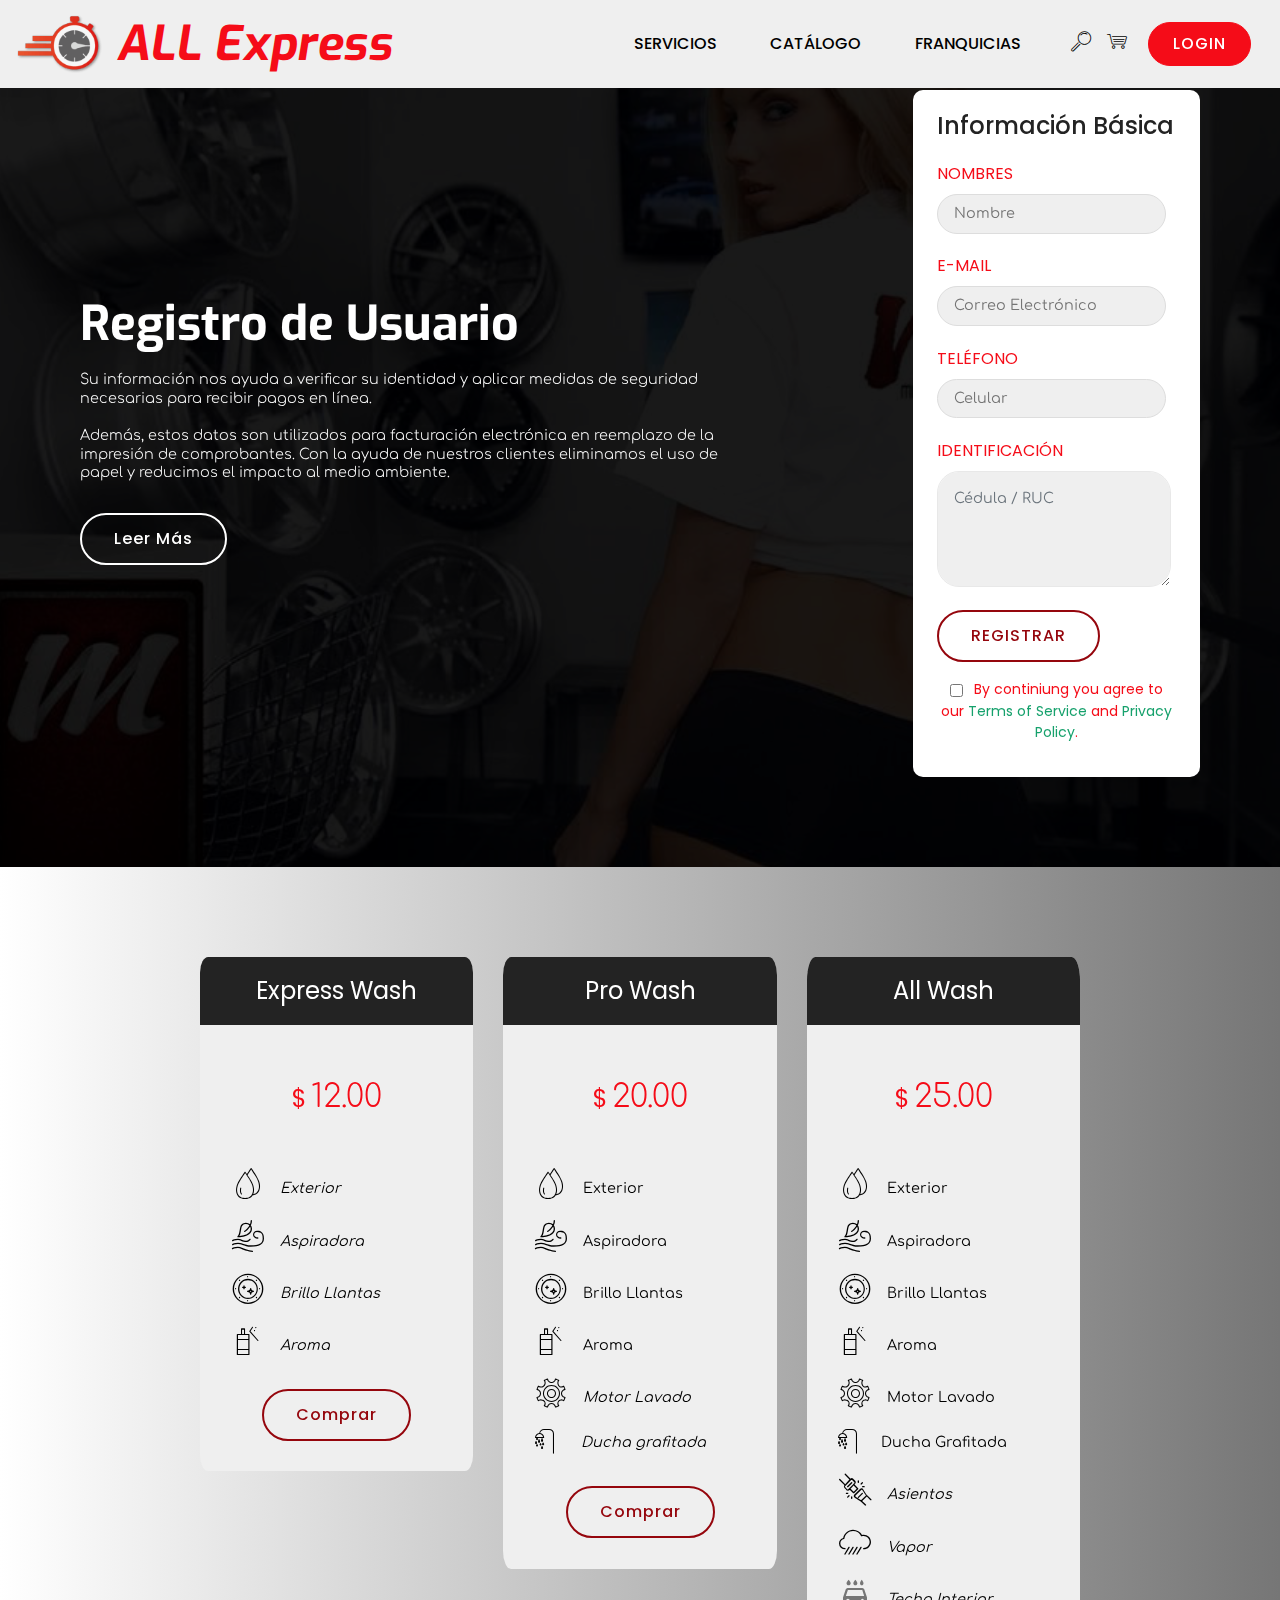
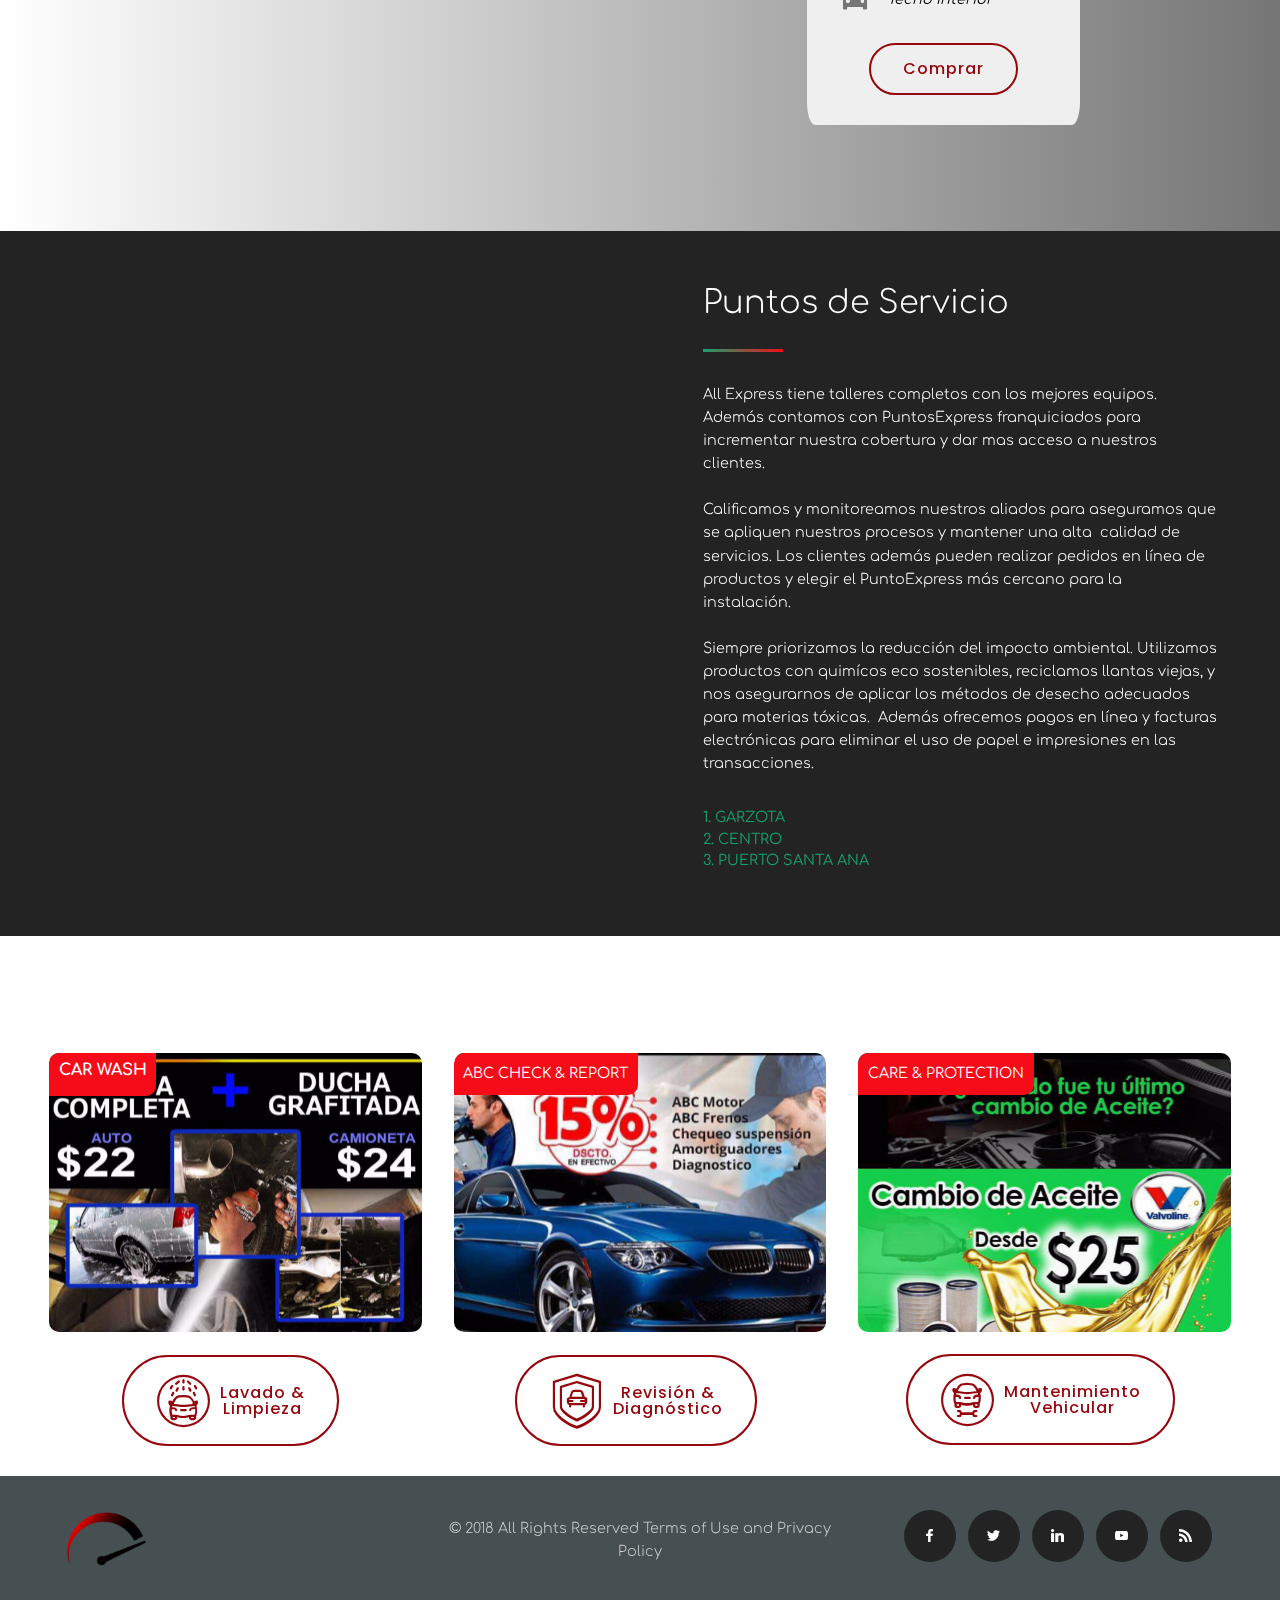
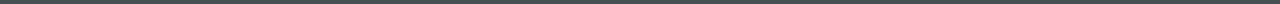
==== page1.html @ 926ae4d6 "create github pages" ====
<!DOCTYPE html>
<html >
<head>
  <!-- Site made with Mobirise Website Builder v4.7.7, https://mobirise.com -->
  <meta charset="UTF-8">
  <meta http-equiv="X-UA-Compatible" content="IE=edge">
  <meta name="generator" content="Mobirise v4.7.7, mobirise.com">
  <meta name="viewport" content="width=device-width, initial-scale=1, minimum-scale=1">
  <link rel="shortcut icon" href="assets/images/allex-throttle-174x124.png" type="image/x-icon">
  <meta name="description" content="">
  <title>SERVICIOS</title>
  <link rel="stylesheet" href="assets/web/assets/mobirise-icons/mobirise-icons.css">
  <link rel="stylesheet" href="assets/bootstrap-material-design-font/css/material.css">
  <link rel="stylesheet" href="assets/icon54/style.css">
  <link rel="stylesheet" href="assets/icon54-v3/style.css">
  <link rel="stylesheet" href="assets/icons-mind/style.css">
  <link rel="stylesheet" href="assets/bootstrap/css/bootstrap.min.css">
  <link rel="stylesheet" href="assets/bootstrap/css/bootstrap-grid.min.css">
  <link rel="stylesheet" href="assets/bootstrap/css/bootstrap-reboot.min.css">
  <link rel="stylesheet" href="assets/socicon/css/styles.css">
  <link rel="stylesheet" href="assets/gdpr-plugin/gdpr-styles.css">
  <link rel="stylesheet" href="assets/dropdown/css/style.css">
  <link rel="stylesheet" href="assets/theme/css/style.css">
  <link rel="stylesheet" href="assets/mobirise/css/mbr-additional.css" type="text/css">
  
  
  
</head>
<body>
  <section class="menu cid-qWQQAie24T" once="menu" id="menu3-n" data-sortbtn="btn-primary">

    
    

    <nav class="navbar navbar-dropdown navbar-fixed-top navbar-expand-lg">
        <div class="navbar-brand">
            <span class="navbar-logo">
                <a href="https://mobirise.com">
                    <img src="assets/images/autoexpress-logo-122x85.png" alt="Mobirise" title="" style="height: 3.8rem;">
                </a>
            </span>
            <span class="navbar-caption-wrap"><a class="navbar-caption text-secondary display-1" href="index.html"><em>
                    ALL Express&nbsp;</em></a></span>
        </div>
        <button class="navbar-toggler" type="button" data-toggle="collapse" data-target="#navbarSupportedContent" aria-controls="navbarNavAltMarkup" aria-expanded="false" aria-label="Toggle navigation">
            <div class="hamburger">
                <span></span>
                <span></span>
                <span></span>
                <span></span>
            </div>
        </button>
      <div class="collapse navbar-collapse" id="navbarSupportedContent">
            <ul class="navbar-nav nav-dropdown" data-app-modern-menu="true"><li class="nav-item">
                    <a class="nav-link link text-black display-4" href="page1.html">
                        SERVICIOS</a>
                </li>
                <li class="nav-item">
                    <a class="nav-link link text-black display-4" href="page2.html">CATÁLOGO</a>
                </li>
                <li class="nav-item">
                    <a class="nav-link link text-black display-4" href="page3.html">
                        FRANQUICIAS</a>
                </li></ul>
            <div class="icons-menu">
              <a href="https://mobirise.com" target="_blank">
                <span class="p-2 mbr-iconfont mbri-search" style="color: rgb(0, 0, 0);"></span>
              </a>
              <a href="https://mobirise.com" target="_blank">
                <span class="p-2 mbr-iconfont mbri-shopping-cart" style="color: rgb(0, 0, 0);"></span>
              </a>
              
              
              
              
            </div>
            <div class="navbar-buttons mbr-section-btn"><a class="btn btn-sm btn-secondary display-4" href="https://mobirise.com">
                  LOGIN</a></div>
      </div>
    </nav>
</section>

<section class="cid-qWQQGqZqVu mbr-parallax-background" id="header2-o" data-sortbtn="btn-primary">

    

    <div class="mbr-overlay" style="opacity: 0.9; background-color: rgb(0, 0, 0);">
    </div>
    <div class="container-fluid">
        <div class="row justify-content-space-between">
            <div class="col-md-7 text-element">
                <h2 class="mbr-section-title mbr-fonts-style mbr-white mbr-bold display-1">
                    Registro de Usuario</h2>
                
                <h3 class="mbr-section-subtitle mbr-light mbr-fonts-style pb-3 mbr-white pt-3 display-7">
                    Su información nos ayuda a verificar su identidad y aplicar medidas de seguridad necesarias para recibir pagos en línea.&nbsp;<br><br>Además, estos datos son utilizados para facturación electrónica en reemplazo de la impresión de comprobantes. Con la ayuda de nuestros clientes eliminamos el uso de papel y reducimos el impacto al medio ambiente. &nbsp;</h3>
                <div class="mbr-section-btn"><a class="btn btn-md btn-white-outline display-4" href="https://mobirise.com">Leer Más</a></div>
            </div>
            <div class="form-1 col-md-4 col-xl-3" data-form-type="formoid">
                <div data-form-alert="" hidden="">Gracias por registrarse</div>
                <h3 class="form-title pb-3 mbr-fonts-style display-5">
                    Información Básica</h3>
                <form class="mbr-form" action="https://mobirise.com/" method="post" data-form-title="My Mobirise Form"><input type="hidden" name="email" data-form-email="true" value="XGOlH+yLz6tHmXETwtRY/dV8tnGFpm2YBiaK+Ky0Q4CsbiID89/o3KrinoMnkf6kMGvE8FLY0kyoiEGVzOlEYLDINVqUYnvWEWrQSg+DfoZ5+iy5po/93j+Z9OtR5O6n" data-form-field="E-mail">
                    <div class="input-wrap" data-for="name">
                        <label class="form-label-outside" for="form-1-name">
                            NOMBRES
                        </label>
                        <input type="text" class="field display-7" name="name" data-form-field="Name" required="" placeholder="Nombre" id="name-header2-o">
                    </div>
                    <div class="input-wrap" data-for="email">
                        <label class="form-label-outside" for="form-1-email">
                            E-MAIL
                        </label>
                        <input type="text" class="field display-7" name="email" data-form-field="E-mail" required="" placeholder="Correo Electrónico" id="email-header2-o">
                    </div>
                    <div class="input-wrap" data-for="phone">
                        <label class="form-label-outside" for="form-1-phone">
                            TELÉFONO
                        </label>
                        <input type="text" class="field display-7" name="phone" data-form-field="Phone" placeholder="Celular" id="phone-header2-o">
                    </div>
                    <div class="form-group" data-for="message">
                        <label class="form-label-outside" for="form-1-message">
                            IDENTIFICACIÓN
                        </label>
                        <textarea type="text" class="form-control display-7" name="message" rows="4" data-form-field="Message" placeholder="Cédula / RUC" id="message-header2-o"></textarea>
                    </div>
                    <div class="btn-row">
                        <span class="input-group-btn"><button href="https://mobirise.com/" type="submit" class="btn btn-form btn-secondary-outline display-4">REGISTRAR</button></span>
                    </div>
                <span class="gdpr-block "><label><input type="checkbox" name="gdpr" id="gdpr-header2-o" required="">By continiung you agree to our <a href="terms.html">Terms of Service</a> and <a href="policy.html">Privacy Policy</a>.</label></span></form>
            </div>
        </div>
    </div>
              
</section>

<section class="cid-qWQYG8OVjJ" id="pricing-tables3-p" data-sortbtn="btn-primary">

    

    
    <div class="container-fluid">
        <div class="row text-center justify-content-center">
            <div class="col-xl-3 col-lg-6 col-md-6 col-10">
                <div class="table-wrap">
                    <span class="table-heading mbr-fonts-style display-5">Express Wash</span>
                    <div class="table-purchase">
                        <span class="pricing-value mbr-fonts-style display-5">
                              $
                        </span>
                        <h1 class="table-pricing mbr-fonts-style display-2">12.00
                        </h1>
                    </div>
                    <ul class="list-group mbr-black mbr-fonts-style display-7">
                        <li>
                            <span class="imind-drop mbr-iconfont"></span><em>Exterior<br></em></li><li><span class="icon54-v1-wind mbr-iconfont"></span><em>Aspiradora<br></em></li><li><span class="icon54-v3-spaceship-window mbr-iconfont"></span><em>Brillo Llantas<br></em></li><li><span class="imind-spray mbr-iconfont"></span><em>Aroma &nbsp; &nbsp; &nbsp;&nbsp;</em></li>
                    </ul>
                    <div class="mbr-section-btn text-center pb-4"><a href="https://mobirise.com" class="btn btn-bgr btn-secondary-outline display-4">Comprar</a></div>
                </div>
            </div>
            <div class="col-xl-3 col-lg-6 col-md-6 col-10">
                <div class="table-wrap">
                    <span class="table-heading mbr-fonts-style display-5">
                          Pro Wash</span>
                    <div class="table-purchase">
                        <span class="pricing-value mbr-fonts-style display-5">
                              $
                        </span>
                        <h1 class="table-pricing mbr-fonts-style display-2">
                            20.00
                        </h1>
                    </div>
                    <ul class="list-group mbr-black mbr-fonts-style display-7">
                        <li>
                            <span class="imind-drop mbr-iconfont"></span>Exterior<br></li><li><span class="icon54-v1-wind mbr-iconfont"></span>Aspiradora<br></li><li><span class="icon54-v3-spaceship-window mbr-iconfont"></span>Brillo Llantas<br></li><li><span class="imind-spray mbr-iconfont"></span>Aroma &nbsp; &nbsp; &nbsp;&nbsp;</li>
                        <li>
                            <span class="imind-gear-2 mbr-iconfont"></span><em>
                            Motor Lavado</em></li>
                        <li>
                            <span class="icon54-v3-showerheads-01 mbr-iconfont" style="font-size: 25px;"></span><em>&nbsp; &nbsp;Ducha grafitada</em></li>
                    </ul>
                    <div class="mbr-section-btn text-center pb-4"><a href="https://mobirise.com" class="btn btn-bgr btn-secondary-outline display-4">Comprar</a></div>
                </div>
            </div>

            <div class="col-xl-3 col-lg-6 col-md-6 col-10">
                <div class="table-wrap">
                    <span class="table-heading mbr-fonts-style display-5">
                          All Wash</span>
                    <div class="table-purchase">
                        <span class="pricing-value mbr-fonts-style display-5">
                              $
                        </span>
                        <h1 class="table-pricing mbr-fonts-style display-2">
                            25.00
                        </h1>
                    </div>
                    <ul class="list-group mbr-black mbr-fonts-style display-7">
                        <li>
                            <span class="imind-drop mbr-iconfont"></span>Exterior<br></li><li><span class="icon54-v1-wind mbr-iconfont"></span>Aspiradora<br></li><li><span class="icon54-v3-spaceship-window mbr-iconfont"></span>Brillo Llantas<br></li><li><span class="imind-spray mbr-iconfont"></span>Aroma &nbsp; &nbsp; &nbsp;&nbsp;</li>
                        <li>
                            <span class="imind-gear-2 mbr-iconfont"></span>
                            Motor Lavado</li>
                        <li>
                            <span class="icon54-v3-showerheads-01 mbr-iconfont" style="font-size: 25px;"></span>&nbsp; Ducha Grafitada</li>
                        <li>
                            <span class="icon54-v1-seatbelt mbr-iconfont"></span><em>
                            Asientos</em></li>
                        <li>
                            <span class="icon54-v1-rain-storm mbr-iconfont"></span><em>
                            Vapor</em></li>
                        <li>
                            <span class="mdi-maps-local-car-wash mbr-iconfont" style="color: rgb(118, 118, 118);"></span><em>
                            Techo Interior</em></li>
                    </ul>
                    <div class="mbr-section-btn text-center pb-4"><a href="https://mobirise.com" class="btn btn-bgr btn-secondary-outline display-4">Comprar</a></div>
                </div>
            </div>

            
        </div>
    </div>
</section>

<section class="info3 cid-qWRCfg6445" id="info3-18" data-sortbtn="btn-primary">

    

    
    <div class="container-fluid">
        <div class="row main">
            <div class="col-md-6 map">
              <div class="google-map"><iframe frameborder="0" style="border:0" src="https://www.google.com/maps/embed/v1/place?key=AIzaSyA0Dx_boXQiwvdz8sJHoYeZNVTdoWONYkU&amp;q=place_id:ChIJ4VZlRg5tLZARcoU768izrd8" allowfullscreen=""></iframe></div>
            </div>
            <div class="col-md-6 text-element">
                <div class="text-content">
                    <h2 class="mbr-title pt-2 mbr-fonts-style display-2">
                        Puntos de Servicio</h2>
                    <div class="underline align-left">
                         <div class="line"></div>
                    </div>
                    <div class="mbr-section-text">
                        <p class="mbr-text pt-3 mbr-light mbr-fonts-style display-7">
                            All Express tiene talleres completos con los mejores equipos. Además contamos con PuntosExpress franquiciados para incrementar nuestra cobertura y dar mas acceso a nuestros clientes.&nbsp;<br><br>Calificamos y monitoreamos nuestros aliados para aseguramos que se apliquen nuestros procesos y mantener una alta &nbsp;calidad de servicios. Los clientes además pueden realizar pedidos en línea de productos y elegir el PuntoExpress más cercano para la instalación.&nbsp;<br><br>Siempre priorizamos la reducción del impocto ambiental. Utilizamos productos con quimícos eco sostenibles, reciclamos llantas viejas, y nos asegurarnos de aplicar los métodos de desecho adecuados para materias tóxicas. &nbsp;Además ofrecemos pagos en línea y facturas electrónicas para eliminar el uso de papel e impresiones en las transacciones.&nbsp;<br></p>
                    </div>
                    <div class="mbr-list  mbr-fonts-style display-7">
                        <ul class="mbr-list mbr-fonts-style">
                          <li><a href="page1.html#header2-o">1. GARZOTA</a><br><a href="page1.html#header2-o">2. CENTRO</a><br><a href="page1.html#header2-o">3. PUERTO SANTA ANA</a></li>
                        </ul>
                    </div>
                     
                </div>
            </div>
        </div>
    </div>
</section>

<section class="features12 cid-qWQQzHXKDK" id="features12-i" data-sortbtn="btn-primary">

    

    
    <div class="container-fluid">
        
        
        
        <div class="row justify-content-center align-items-start pt-5">
            <div class="card px-3 py-4 col-12 col-md-6 col-lg-4">
                <div class="card-wrapper flip-card">
                    <div class="card-img">
                        <img src="assets/images/lavado-3-682x651.jpg" alt="Mobirise" title="">
                        <div class="img-text mbr-text mbr-fonts-style align-center mbr-white display-7"><h6><strong>CAR WASH</strong></h6></div>
                    </div>
                    <div class="card-box">
                        
                        <div class="mbr-section-btn align-center"><a href="https://mobirise.com" class="btn btn-secondary-outline display-4"><span class="icon54-v1-car-wash mbr-iconfont mbr-iconfont-btn" style="font-size: 55px;"></span>Lavado &amp; <br>Limpieza</a></div>
                    </div>
                </div>
            </div>
            <div class="card px-3 py-4 col-12 col-md-6 col-lg-4">
                <div class="card-wrapper flip-card">
                    <div class="card-img">
                        <img src="assets/images/mantenimiento-3-682x493.jpg" alt="Mobirise" title="">
                        <div class="img-text mbr-text mbr-fonts-style align-center mbr-white display-7">ABC CHECK &amp; REPORT</div>
                    </div>
                    <div class="card-box">
                        
                        <div class="mbr-section-btn align-center"><a href="https://mobirise.com" class="btn btn-secondary-outline display-4"><span class="icon54-v1-car-secure mbr-iconfont mbr-iconfont-btn" style="font-size: 55px;"></span>Revisión &amp; <br>Diagnóstico</a></div>
                    </div>
                </div>
            </div>

            <div class="card px-3 py-4 col-12 col-md-6 col-lg-4">
                <div class="card-wrapper flip-card">
                    <div class="card-img">
                        <img src="assets/images/aceite-3-682x650.jpg" alt="Mobirise" title="">
                        <div class="img-text mbr-text mbr-fonts-style align-center mbr-white display-7">CARE &amp; PROTECTION</div>
                    </div>
                    <div class="card-box">
                        
                        <div class="mbr-section-btn align-center"><a href="https://mobirise.com" class="btn btn-secondary-outline display-4"><span class="icon54-v1-car-service mbr-iconfont mbr-iconfont-btn" style="font-size: 55px;"></span>Mantenimiento <br>Vehicular</a></div>
                    </div>
                </div>
            </div>

            

            

            
        </div>
    </div>
</section>

<section class="cid-qWRCpbuX4e" id="footer2-19" data-sortbtn="btn-primary">

    

    

    <div class="container-fluid">
        <div class="row align-center justify-content-center align-items-center">
            <div class="logo-section col-sm-12 col-lg-4">
                <a href="#"><img src="assets/images/allex-throttle-122x87.png" height="128" alt="Mobirise" title="" style="height: 3.8rem;">
                </a>
            </div>
            <div class="col-sm-12 col-lg-4 mbr-text mbr-fonts-style mbr-light display-7">
                © 2018 All Rights Reserved Terms of Use and Privacy Policy
            </div>
            <div class="social-media col-sm-12 col-lg-4">
                <ul>
                    <li>
                      <a class="icon-transition" href="#">
                        <span class="mbr-iconfont socicon-facebook socicon"></span>
                      </a>
                    </li>
                    <li>
                      <a class="icon-transition" href="#">
                        <span class="mbr-iconfont socicon-twitter socicon"></span>
                      </a>
                    </li>
                    <li>
                      <a class="icon-transition" href="#">
                        <span class="mbr-iconfont socicon-linkedin socicon"></span>
                      </a>
                    </li>
                    <li>
                      <a class="icon-transition" href="#">
                        <span class="mbr-iconfont socicon-youtube socicon"></span>
                      </a>
                    </li>
                    <li>
                      <a class="icon-transition" href="#">
                        <span class="mbr-iconfont socicon-rss socicon" style=""></span>
                      </a>
                    </li>
                </ul>
            </div>
        </div>
    </div>
</section>


  <script src="assets/web/assets/jquery/jquery.min.js"></script>
  <script src="assets/popper/popper.min.js"></script>
  <script src="assets/bootstrap/js/bootstrap.min.js"></script>
  <script src="assets/touchswipe/jquery.touch-swipe.min.js"></script>
  <script src="assets/smoothscroll/smooth-scroll.js"></script>
  <script src="assets/parallax/jarallax.min.js"></script>
  <script src="assets/dropdown/js/script.min.js"></script>
  <script src="assets/theme/js/script.js"></script>
  <script src="assets/formoid/formoid.min.js"></script>
  
  
</body>
</html>
---- assets/web/assets/mobirise-icons/mobirise-icons.css ----
@font-face {
  font-family: 'MobiriseIcons';
  src:  url('mobirise-icons.eot?spat4u');
  src:  url('mobirise-icons.eot?spat4u#iefix') format('embedded-opentype'),
    url('mobirise-icons.ttf?spat4u') format('truetype'),
    url('mobirise-icons.woff?spat4u') format('woff'),
    url('mobirise-icons.svg?spat4u#MobiriseIcons') format('svg');
  font-weight: normal;
  font-style: normal;
}

[class^="mbri-"], [class*=" mbri-"] {
  /* use !important to prevent issues with browser extensions that change fonts */
  font-family: MobiriseIcons !important;
  speak: none;
  font-style: normal;
  font-weight: normal;
  font-variant: normal;
  text-transform: none;
  line-height: 1;

  /* Better Font Rendering =========== */
  -webkit-font-smoothing: antialiased;
  -moz-osx-font-smoothing: grayscale;
}

.mbri-add-submenu:before {
  content: "\e900";
}
.mbri-alert:before {
  content: "\e901";
}
.mbri-align-center:before {
  content: "\e902";
}
.mbri-align-justify:before {
  content: "\e903";
}
.mbri-align-left:before {
  content: "\e904";
}
.mbri-align-right:before {
  content: "\e905";
}
.mbri-android:before {
  content: "\e906";
}
.mbri-apple:before {
  content: "\e907";
}
.mbri-arrow-down:before {
  content: "\e908";
}
.mbri-arrow-next:before {
  content: "\e909";
}
.mbri-arrow-prev:before {
  content: "\e90a";
}
.mbri-arrow-up:before {
  content: "\e90b";
}
.mbri-bold:before {
  content: "\e90c";
}
.mbri-bookmark:before {
  content: "\e90d";
}
.mbri-bootstrap:before {
  content: "\e90e";
}
.mbri-briefcase:before {
  content: "\e90f";
}
.mbri-browse:before {
  content: "\e910";
}
.mbri-bulleted-list:before {
  content: "\e911";
}
.mbri-calendar:before {
  content: "\e912";
}
.mbri-camera:before {
  content: "\e913";
}
.mbri-cart-add:before {
  content: "\e914";
}
.mbri-cart-full:before {
  content: "\e915";
}
.mbri-cash:before {
  content: "\e916";
}
.mbri-change-style:before {
  content: "\e917";
}
.mbri-chat:before {
  content: "\e918";
}
.mbri-clock:before {
  content: "\e919";
}
.mbri-close:before {
  content: "\e91a";
}
.mbri-cloud:before {
  content: "\e91b";
}
.mbri-code:before {
  content: "\e91c";
}
.mbri-contact-form:before {
  content: "\e91d";
}
.mbri-credit-card:before {
  content: "\e91e";
}
.mbri-cursor-click:before {
  content: "\e91f";
}
.mbri-cust-feedback:before {
  content: "\e920";
}
.mbri-database:before {
  content: "\e921";
}
.mbri-delivery:before {
  content: "\e922";
}
.mbri-desktop:before {
  content: "\e923";
}
.mbri-devices:before {
  content: "\e924";
}
.mbri-down:before {
  content: "\e925";
}
.mbri-download:before {
  content: "\e989";
}
.mbri-drag-n-drop:before {
  content: "\e927";
}
.mbri-drag-n-drop2:before {
  content: "\e928";
}
.mbri-edit:before {
  content: "\e929";
}
.mbri-edit2:before {
  content: "\e92a";
}
.mbri-error:before {
  content: "\e92b";
}
.mbri-extension:before {
  content: "\e92c";
}
.mbri-features:before {
  content: "\e92d";
}
.mbri-file:before {
  content: "\e92e";
}
.mbri-flag:before {
  content: "\e92f";
}
.mbri-folder:before {
  content: "\e930";
}
.mbri-gift:before {
  content: "\e931";
}
.mbri-github:before {
  content: "\e932";
}
.mbri-globe:before {
  content: "\e933";
}
.mbri-globe-2:before {
  content: "\e934";
}
.mbri-growing-chart:before {
  content: "\e935";
}
.mbri-hearth:before {
  content: "\e936";
}
.mbri-help:before {
  content: "\e937";
}
.mbri-home:before {
  content: "\e938";
}
.mbri-hot-cup:before {
  content: "\e939";
}
.mbri-idea:before {
  content: "\e93a";
}
.mbri-image-gallery:before {
  content: "\e93b";
}
.mbri-image-slider:before {
  content: "\e93c";
}
.mbri-info:before {
  content: "\e93d";
}
.mbri-italic:before {
  content: "\e93e";
}
.mbri-key:before {
  content: "\e93f";
}
.mbri-laptop:before {
  content: "\e940";
}
.mbri-layers:before {
  content: "\e941";
}
.mbri-left-right:before {
  content: "\e942";
}
.mbri-left:before {
  content: "\e943";
}
.mbri-letter:before {
  content: "\e944";
}
.mbri-like:before {
  content: "\e945";
}
.mbri-link:before {
  content: "\e946";
}
.mbri-lock:before {
  content: "\e947";
}
.mbri-login:before {
  content: "\e948";
}
.mbri-logout:before {
  content: "\e949";
}
.mbri-magic-stick:before {
  content: "\e94a";
}
.mbri-map-pin:before {
  content: "\e94b";
}
.mbri-menu:before {
  content: "\e94c";
}
.mbri-mobile:before {
  content: "\e94d";
}
.mbri-mobile2:before {
  content: "\e94e";
}
.mbri-mobirise:before {
  content: "\e94f";
}
.mbri-more-horizontal:before {
  content: "\e950";
}
.mbri-more-vertical:before {
  content: "\e951";
}
.mbri-music:before {
  content: "\e952";
}
.mbri-new-file:before {
  content: "\e953";
}
.mbri-numbered-list:before {
  content: "\e954";
}
.mbri-opened-folder:before {
  content: "\e955";
}
.mbri-pages:before {
  content: "\e956";
}
.mbri-paper-plane:before {
  content: "\e957";
}
.mbri-paperclip:before {
  content: "\e958";
}
.mbri-photo:before {
  content: "\e959";
}
.mbri-photos:before {
  content: "\e95a";
}
.mbri-pin:before {
  content: "\e95b";
}
.mbri-play:before {
  content: "\e95c";
}
.mbri-plus:before {
  content: "\e95d";
}
.mbri-preview:before {
  content: "\e95e";
}
.mbri-print:before {
  content: "\e95f";
}
.mbri-protect:before {
  content: "\e960";
}
.mbri-question:before {
  content: "\e961";
}
.mbri-quote-left:before {
  content: "\e962";
}
.mbri-quote-right:before {
  content: "\e963";
}
.mbri-refresh:before {
  content: "\e964";
}
.mbri-responsive:before {
  content: "\e965";
}
.mbri-right:before {
  content: "\e966";
}
.mbri-rocket:before {
  content: "\e967";
}
.mbri-sad-face:before {
  content: "\e968";
}
.mbri-sale:before {
  content: "\e969";
}
.mbri-save:before {
  content: "\e96a";
}
.mbri-search:before {
  content: "\e96b";
}
.mbri-setting:before {
  content: "\e96c";
}
.mbri-setting2:before {
  content: "\e96d";
}
.mbri-setting3:before {
  content: "\e96e";
}
.mbri-share:before {
  content: "\e96f";
}
.mbri-shopping-bag:before {
  content: "\e970";
}
.mbri-shopping-basket:before {
  content: "\e971";
}
.mbri-shopping-cart:before {
  content: "\e972";
}
.mbri-sites:before {
  content: "\e973";
}
.mbri-smile-face:before {
  content: "\e974";
}
.mbri-speed:before {
  content: "\e975";
}
.mbri-star:before {
  content: "\e976";
}
.mbri-success:before {
  content: "\e977";
}
.mbri-sun:before {
  content: "\e978";
}
.mbri-sun2:before {
  content: "\e979";
}
.mbri-tablet:before {
  content: "\e97a";
}
.mbri-tablet-vertical:before {
  content: "\e97b";
}
.mbri-target:before {
  content: "\e97c";
}
.mbri-timer:before {
  content: "\e97d";
}
.mbri-to-ftp:before {
  content: "\e97e";
}
.mbri-to-local-drive:before {
  content: "\e97f";
}
.mbri-touch-swipe:before {
  content: "\e980";
}
.mbri-touch:before {
  content: "\e981";
}
.mbri-trash:before {
  content: "\e982";
}
.mbri-underline:before {
  content: "\e983";
}
.mbri-unlink:before {
  content: "\e984";
}
.mbri-unlock:before {
  content: "\e985";
}
.mbri-up-down:before {
  content: "\e986";
}
.mbri-up:before {
  content: "\e987";
}
.mbri-update:before {
  content: "\e988";
}
.mbri-upload:before {
 content: "\e926"; 
}
.mbri-user:before {
  content: "\e98a";
}
.mbri-user2:before {
  content: "\e98b";
}
.mbri-users:before {
  content: "\e98c";
}
.mbri-video:before {
  content: "\e98d";
}
.mbri-video-play:before {
  content: "\e98e";
}
.mbri-watch:before {
  content: "\e98f";
}
.mbri-website-theme:before {
  content: "\e990";
}
.mbri-wifi:before {
  content: "\e991";
}
.mbri-windows:before {
  content: "\e992";
}
.mbri-zoom-out:before {
  content: "\e993";
}
.mbri-redo:before {
  content: "\e994";
}
.mbri-undo:before {
  content: "\e995";
}
---- assets/bootstrap-material-design-font/css/material.css ----
@font-face {
  font-family: 'Material-Design-Icons';
  src: url('../fonts/Material-Design-Icons.eot?3ocs8m');
  src: url('../fonts/Material-Design-Icons.eot?#iefix3ocs8m') format('embedded-opentype'), url('../fonts/Material-Design-Icons.woff?3ocs8m') format('woff'), url('../fonts/Material-Design-Icons.ttf?3ocs8m') format('truetype'), url('../fonts/Material-Design-Icons.svg?3ocs8m#Material-Design-Icons') format('svg');
  font-weight: normal;
  font-style: normal;
}
[class^="mdi-"],
[class*="mdi-"] {
  speak: none;
  display: inline-block;
  font-style: normal;
  font-variant:normal;
  font-weight:normal;
/*  font-size:24px;*/
  line-height:1;
  font-family:'Material-Design-Icons' !important;
  text-rendering: auto;
  
  -webkit-font-smoothing: antialiased;
  -moz-osx-font-smoothing: grayscale;
  -webkit-transform: translate(0, 0);
      -ms-transform: translate(0, 0);
          transform: translate(0, 0);
}
[class^="mdi-"]:before,
[class*="mdi-"]:before {
  display: inline-block;
  speak: none;
  text-decoration: inherit;
}
[class^="mdi-"].pull-left,
[class*="mdi-"].pull-left {
  margin-right: .3em;
}
[class^="mdi-"].pull-right,
[class*="mdi-"].pull-right {
  margin-left: .3em;
}
[class^="mdi-"].mdi-lg:before,
[class*="mdi-"].mdi-lg:before,
[class^="mdi-"].mdi-lg:after,
[class*="mdi-"].mdi-lg:after {
  font-size: 1.33333333em;
  line-height: 0.75em;
  vertical-align: -15%;
}
[class^="mdi-"].mdi-2x:before,
[class*="mdi-"].mdi-2x:before,
[class^="mdi-"].mdi-2x:after,
[class*="mdi-"].mdi-2x:after {
  font-size: 2em;
}
[class^="mdi-"].mdi-3x:before,
[class*="mdi-"].mdi-3x:before,
[class^="mdi-"].mdi-3x:after,
[class*="mdi-"].mdi-3x:after {
  font-size: 3em;
}
[class^="mdi-"].mdi-4x:before,
[class*="mdi-"].mdi-4x:before,
[class^="mdi-"].mdi-4x:after,
[class*="mdi-"].mdi-4x:after {
  font-size: 4em;
}
[class^="mdi-"].mdi-5x:before,
[class*="mdi-"].mdi-5x:before,
[class^="mdi-"].mdi-5x:after,
[class*="mdi-"].mdi-5x:after {
  font-size: 5em;
}
[class^="mdi-device-signal-cellular-"]:after,
[class^="mdi-device-battery-"]:after,
[class^="mdi-device-battery-charging-"]:after,
[class^="mdi-device-signal-cellular-connected-no-internet-"]:after,
[class^="mdi-device-signal-wifi-"]:after,
[class^="mdi-device-signal-wifi-statusbar-not-connected"]:after,
.mdi-device-network-wifi:after {
  opacity: .3;
  position: absolute;
  left: 0;
  top: 0;
  z-index: 1;
  display: inline-block;
  speak: none;
  text-decoration: inherit;
}
[class^="mdi-device-signal-cellular-"]:after {
  content: "\e758";
}
[class^="mdi-device-battery-"]:after {
  content: "\e735";
}
[class^="mdi-device-battery-charging-"]:after {
  content: "\e733";
}
[class^="mdi-device-signal-cellular-connected-no-internet-"]:after {
  content: "\e75d";
}
[class^="mdi-device-signal-wifi-"]:after,
.mdi-device-network-wifi:after {
  content: "\e765";
}
[class^="mdi-device-signal-wifi-statusbasr-not-connected"]:after {
  content: "\e8f7";
}
.mdi-device-signal-cellular-off:after,
.mdi-device-signal-cellular-null:after,
.mdi-device-signal-cellular-no-sim:after,
.mdi-device-signal-wifi-off:after,
.mdi-device-signal-wifi-4-bar:after,
.mdi-device-signal-cellular-4-bar:after,
.mdi-device-battery-alert:after,
.mdi-device-signal-cellular-connected-no-internet-4-bar:after,
.mdi-device-battery-std:after,
.mdi-device-battery-full .mdi-device-battery-unknown:after {
  content: "";
}
.mdi-fw {
  width: 1.28571429em;
  text-align: center;
}
.mdi-ul {
  padding-left: 0;
  margin-left: 2.14285714em;
  list-style-type: none;
}
.mdi-ul > li {
  position: relative;
}
.mdi-li {
  position: absolute;
  left: -2.14285714em;
  width: 2.14285714em;
  top: 0.14285714em;
  text-align: center;
}
.mdi-li.mdi-lg {
  left: -1.85714286em;
}
.mdi-border {
  padding: .2em .25em .15em;
  border: solid 0.08em #eeeeee;
  border-radius: .1em;
}
.mdi-spin {
  -webkit-animation: mdi-spin 2s infinite linear;
  animation: mdi-spin 2s infinite linear;
  -webkit-transform-origin: 50% 50%;
  -ms-transform-origin: 50% 50%;
      transform-origin: 50% 50%;
}
.mdi-pulse {
  -webkit-animation: mdi-spin 1s steps(8) infinite;
  animation: mdi-spin 1s steps(8) infinite;
  -webkit-transform-origin: 50% 50%;
  -ms-transform-origin: 50% 50%;
      transform-origin: 50% 50%;
}
@-webkit-keyframes mdi-spin {
  0% {
    -webkit-transform: rotate(0deg);
    transform: rotate(0deg);
  }
  100% {
    -webkit-transform: rotate(359deg);
    transform: rotate(359deg);
  }
}
@keyframes mdi-spin {
  0% {
    -webkit-transform: rotate(0deg);
    transform: rotate(0deg);
  }
  100% {
    -webkit-transform: rotate(359deg);
    transform: rotate(359deg);
  }
}
.mdi-rotate-90 {
  filter: progid:DXImageTransform.Microsoft.BasicImage(rotation=1);
  -webkit-transform: rotate(90deg);
  -ms-transform: rotate(90deg);
  transform: rotate(90deg);
}
.mdi-rotate-180 {
  filter: progid:DXImageTransform.Microsoft.BasicImage(rotation=2);
  -webkit-transform: rotate(180deg);
  -ms-transform: rotate(180deg);
  transform: rotate(180deg);
}
.mdi-rotate-270 {
  filter: progid:DXImageTransform.Microsoft.BasicImage(rotation=3);
  -webkit-transform: rotate(270deg);
  -ms-transform: rotate(270deg);
  transform: rotate(270deg);
}
.mdi-flip-horizontal {
  filter: progid:DXImageTransform.Microsoft.BasicImage(rotation=0, mirror=1);
  -webkit-transform: scale(-1, 1);
  -ms-transform: scale(-1, 1);
  transform: scale(-1, 1);
}
.mdi-flip-vertical {
  filter: progid:DXImageTransform.Microsoft.BasicImage(rotation=2, mirror=1);
  -webkit-transform: scale(1, -1);
  -ms-transform: scale(1, -1);
  transform: scale(1, -1);
}
:root .mdi-rotate-90,
:root .mdi-rotate-180,
:root .mdi-rotate-270,
:root .mdi-flip-horizontal,
:root .mdi-flip-vertical {
  -webkit-filter: none;
          filter: none;
}
.mdi-stack {
  position: relative;
  display: inline-block;
  width: 2em;
  height: 2em;
  line-height: 2em;
  vertical-align: middle;
}
.mdi-stack-1x,
.mdi-stack-2x {
  position: absolute;
  left: 0;
  width: 100%;
  text-align: center;
}
.mdi-stack-1x {
  line-height: inherit;
}
.mdi-stack-2x {
  font-size: 2em;
}
.mdi-inverse {
  color: #ffffff;
}
/* Start Icons */
.mdi-action-3d-rotation:before {
  content: "\e600";
}
.mdi-action-accessibility:before {
  content: "\e601";
}
.mdi-action-account-balance-wallet:before {
  content: "\e602";
}
.mdi-action-account-balance:before {
  content: "\e603";
}
.mdi-action-account-box:before {
  content: "\e604";
}
.mdi-action-account-child:before {
  content: "\e605";
}
.mdi-action-account-circle:before {
  content: "\e606";
}
.mdi-action-add-shopping-cart:before {
  content: "\e607";
}
.mdi-action-alarm-add:before {
  content: "\e608";
}
.mdi-action-alarm-off:before {
  content: "\e609";
}
.mdi-action-alarm-on:before {
  content: "\e60a";
}
.mdi-action-alarm:before {
  content: "\e60b";
}
.mdi-action-android:before {
  content: "\e60c";
}
.mdi-action-announcement:before {
  content: "\e60d";
}
.mdi-action-aspect-ratio:before {
  content: "\e60e";
}
.mdi-action-assessment:before {
  content: "\e60f";
}
.mdi-action-assignment-ind:before {
  content: "\e610";
}
.mdi-action-assignment-late:before {
  content: "\e611";
}
.mdi-action-assignment-return:before {
  content: "\e612";
}
.mdi-action-assignment-returned:before {
  content: "\e613";
}
.mdi-action-assignment-turned-in:before {
  content: "\e614";
}
.mdi-action-assignment:before {
  content: "\e615";
}
.mdi-action-autorenew:before {
  content: "\e616";
}
.mdi-action-backup:before {
  content: "\e617";
}
.mdi-action-book:before {
  content: "\e618";
}
.mdi-action-bookmark-outline:before {
  content: "\e619";
}
.mdi-action-bookmark:before {
  content: "\e61a";
}
.mdi-action-bug-report:before {
  content: "\e61b";
}
.mdi-action-cached:before {
  content: "\e61c";
}
.mdi-action-check-circle:before {
  content: "\e61d";
}
.mdi-action-class:before {
  content: "\e61e";
}
.mdi-action-credit-card:before {
  content: "\e61f";
}
.mdi-action-dashboard:before {
  content: "\e620";
}
.mdi-action-delete:before {
  content: "\e621";
}
.mdi-action-description:before {
  content: "\e622";
}
.mdi-action-dns:before {
  content: "\e623";
}
.mdi-action-done-all:before {
  content: "\e624";
}
.mdi-action-done:before {
  content: "\e625";
}
.mdi-action-event:before {
  content: "\e626";
}
.mdi-action-exit-to-app:before {
  content: "\e627";
}
.mdi-action-explore:before {
  content: "\e628";
}
.mdi-action-extension:before {
  content: "\e629";
}
.mdi-action-face-unlock:before {
  content: "\e62a";
}
.mdi-action-favorite-outline:before {
  content: "\e62b";
}
.mdi-action-favorite:before {
  content: "\e62c";
}
.mdi-action-find-in-page:before {
  content: "\e62d";
}
.mdi-action-find-replace:before {
  content: "\e62e";
}
.mdi-action-flip-to-back:before {
  content: "\e62f";
}
.mdi-action-flip-to-front:before {
  content: "\e630";
}
.mdi-action-get-app:before {
  content: "\e631";
}
.mdi-action-grade:before {
  content: "\e632";
}
.mdi-action-group-work:before {
  content: "\e633";
}
.mdi-action-help:before {
  content: "\e634";
}
.mdi-action-highlight-remove:before {
  content: "\e635";
}
.mdi-action-history:before {
  content: "\e636";
}
.mdi-action-home:before {
  content: "\e637";
}
.mdi-action-https:before {
  content: "\e638";
}
.mdi-action-info-outline:before {
  content: "\e639";
}
.mdi-action-info:before {
  content: "\e63a";
}
.mdi-action-input:before {
  content: "\e63b";
}
.mdi-action-invert-colors:before {
  content: "\e63c";
}
.mdi-action-label-outline:before {
  content: "\e63d";
}
.mdi-action-label:before {
  content: "\e63e";
}
.mdi-action-language:before {
  content: "\e63f";
}
.mdi-action-launch:before {
  content: "\e640";
}
.mdi-action-list:before {
  content: "\e641";
}
.mdi-action-lock-open:before {
  content: "\e642";
}
.mdi-action-lock-outline:before {
  content: "\e643";
}
.mdi-action-lock:before {
  content: "\e644";
}
.mdi-action-loyalty:before {
  content: "\e645";
}
.mdi-action-markunread-mailbox:before {
  content: "\e646";
}
.mdi-action-note-add:before {
  content: "\e647";
}
.mdi-action-open-in-browser:before {
  content: "\e648";
}
.mdi-action-open-in-new:before {
  content: "\e649";
}
.mdi-action-open-with:before {
  content: "\e64a";
}
.mdi-action-pageview:before {
  content: "\e64b";
}
.mdi-action-payment:before {
  content: "\e64c";
}
.mdi-action-perm-camera-mic:before {
  content: "\e64d";
}
.mdi-action-perm-contact-cal:before {
  content: "\e64e";
}
.mdi-action-perm-data-setting:before {
  content: "\e64f";
}
.mdi-action-perm-device-info:before {
  content: "\e650";
}
.mdi-action-perm-identity:before {
  content: "\e651";
}
.mdi-action-perm-media:before {
  content: "\e652";
}
.mdi-action-perm-phone-msg:before {
  content: "\e653";
}
.mdi-action-perm-scan-wifi:before {
  content: "\e654";
}
.mdi-action-picture-in-picture:before {
  content: "\e655";
}
.mdi-action-polymer:before {
  content: "\e656";
}
.mdi-action-print:before {
  content: "\e657";
}
.mdi-action-query-builder:before {
  content: "\e658";
}
.mdi-action-question-answer:before {
  content: "\e659";
}
.mdi-action-receipt:before {
  content: "\e65a";
}
.mdi-action-redeem:before {
  content: "\e65b";
}
.mdi-action-reorder:before {
  content: "\e65c";
}
.mdi-action-report-problem:before {
  content: "\e65d";
}
.mdi-action-restore:before {
  content: "\e65e";
}
.mdi-action-room:before {
  content: "\e65f";
}
.mdi-action-schedule:before {
  content: "\e660";
}
.mdi-action-search:before {
  content: "\e661";
}
.mdi-action-settings-applications:before {
  content: "\e662";
}
.mdi-action-settings-backup-restore:before {
  content: "\e663";
}
.mdi-action-settings-bluetooth:before {
  content: "\e664";
}
.mdi-action-settings-cell:before {
  content: "\e665";
}
.mdi-action-settings-display:before {
  content: "\e666";
}
.mdi-action-settings-ethernet:before {
  content: "\e667";
}
.mdi-action-settings-input-antenna:before {
  content: "\e668";
}
.mdi-action-settings-input-component:before {
  content: "\e669";
}
.mdi-action-settings-input-composite:before {
  content: "\e66a";
}
.mdi-action-settings-input-hdmi:before {
  content: "\e66b";
}
.mdi-action-settings-input-svideo:before {
  content: "\e66c";
}
.mdi-action-settings-overscan:before {
  content: "\e66d";
}
.mdi-action-settings-phone:before {
  content: "\e66e";
}
.mdi-action-settings-power:before {
  content: "\e66f";
}
.mdi-action-settings-remote:before {
  content: "\e670";
}
.mdi-action-settings-voice:before {
  content: "\e671";
}
.mdi-action-settings:before {
  content: "\e672";
}
.mdi-action-shop-two:before {
  content: "\e673";
}
.mdi-action-shop:before {
  content: "\e674";
}
.mdi-action-shopping-basket:before {
  content: "\e675";
}
.mdi-action-shopping-cart:before {
  content: "\e676";
}
.mdi-action-speaker-notes:before {
  content: "\e677";
}
.mdi-action-spellcheck:before {
  content: "\e678";
}
.mdi-action-star-rate:before {
  content: "\e679";
}
.mdi-action-stars:before {
  content: "\e67a";
}
.mdi-action-store:before {
  content: "\e67b";
}
.mdi-action-subject:before {
  content: "\e67c";
}
.mdi-action-supervisor-account:before {
  content: "\e67d";
}
.mdi-action-swap-horiz:before {
  content: "\e67e";
}
.mdi-action-swap-vert-circle:before {
  content: "\e67f";
}
.mdi-action-swap-vert:before {
  content: "\e680";
}
.mdi-action-system-update-tv:before {
  content: "\e681";
}
.mdi-action-tab-unselected:before {
  content: "\e682";
}
.mdi-action-tab:before {
  content: "\e683";
}
.mdi-action-theaters:before {
  content: "\e684";
}
.mdi-action-thumb-down:before {
  content: "\e685";
}
.mdi-action-thumb-up:before {
  content: "\e686";
}
.mdi-action-thumbs-up-down:before {
  content: "\e687";
}
.mdi-action-toc:before {
  content: "\e688";
}
.mdi-action-today:before {
  content: "\e689";
}
.mdi-action-track-changes:before {
  content: "\e68a";
}
.mdi-action-translate:before {
  content: "\e68b";
}
.mdi-action-trending-down:before {
  content: "\e68c";
}
.mdi-action-trending-neutral:before {
  content: "\e68d";
}
.mdi-action-trending-up:before {
  content: "\e68e";
}
.mdi-action-turned-in-not:before {
  content: "\e68f";
}
.mdi-action-turned-in:before {
  content: "\e690";
}
.mdi-action-verified-user:before {
  content: "\e691";
}
.mdi-action-view-agenda:before {
  content: "\e692";
}
.mdi-action-view-array:before {
  content: "\e693";
}
.mdi-action-view-carousel:before {
  content: "\e694";
}
.mdi-action-view-column:before {
  content: "\e695";
}
.mdi-action-view-day:before {
  content: "\e696";
}
.mdi-action-view-headline:before {
  content: "\e697";
}
.mdi-action-view-list:before {
  content: "\e698";
}
.mdi-action-view-module:before {
  content: "\e699";
}
.mdi-action-view-quilt:before {
  content: "\e69a";
}
.mdi-action-view-stream:before {
  content: "\e69b";
}
.mdi-action-view-week:before {
  content: "\e69c";
}
.mdi-action-visibility-off:before {
  content: "\e69d";
}
.mdi-action-visibility:before {
  content: "\e69e";
}
.mdi-action-wallet-giftcard:before {
  content: "\e69f";
}
.mdi-action-wallet-membership:before {
  content: "\e6a0";
}
.mdi-action-wallet-travel:before {
  content: "\e6a1";
}
.mdi-action-work:before {
  content: "\e6a2";
}
.mdi-alert-error:before {
  content: "\e6a3";
}
.mdi-alert-warning:before {
  content: "\e6a4";
}
.mdi-av-album:before {
  content: "\e6a5";
}
.mdi-av-closed-caption:before {
  content: "\e6a6";
}
.mdi-av-equalizer:before {
  content: "\e6a7";
}
.mdi-av-explicit:before {
  content: "\e6a8";
}
.mdi-av-fast-forward:before {
  content: "\e6a9";
}
.mdi-av-fast-rewind:before {
  content: "\e6aa";
}
.mdi-av-games:before {
  content: "\e6ab";
}
.mdi-av-hearing:before {
  content: "\e6ac";
}
.mdi-av-high-quality:before {
  content: "\e6ad";
}
.mdi-av-loop:before {
  content: "\e6ae";
}
.mdi-av-mic-none:before {
  content: "\e6af";
}
.mdi-av-mic-off:before {
  content: "\e6b0";
}
.mdi-av-mic:before {
  content: "\e6b1";
}
.mdi-av-movie:before {
  content: "\e6b2";
}
.mdi-av-my-library-add:before {
  content: "\e6b3";
}
.mdi-av-my-library-books:before {
  content: "\e6b4";
}
.mdi-av-my-library-music:before {
  content: "\e6b5";
}
.mdi-av-new-releases:before {
  content: "\e6b6";
}
.mdi-av-not-interested:before {
  content: "\e6b7";
}
.mdi-av-pause-circle-fill:before {
  content: "\e6b8";
}
.mdi-av-pause-circle-outline:before {
  content: "\e6b9";
}
.mdi-av-pause:before {
  content: "\e6ba";
}
.mdi-av-play-arrow:before {
  content: "\e6bb";
}
.mdi-av-play-circle-fill:before {
  content: "\e6bc";
}
.mdi-av-play-circle-outline:before {
  content: "\e6bd";
}
.mdi-av-play-shopping-bag:before {
  content: "\e6be";
}
.mdi-av-playlist-add:before {
  content: "\e6bf";
}
.mdi-av-queue-music:before {
  content: "\e6c0";
}
.mdi-av-queue:before {
  content: "\e6c1";
}
.mdi-av-radio:before {
  content: "\e6c2";
}
.mdi-av-recent-actors:before {
  content: "\e6c3";
}
.mdi-av-repeat-one:before {
  content: "\e6c4";
}
.mdi-av-repeat:before {
  content: "\e6c5";
}
.mdi-av-replay:before {
  content: "\e6c6";
}
.mdi-av-shuffle:before {
  content: "\e6c7";
}
.mdi-av-skip-next:before {
  content: "\e6c8";
}
.mdi-av-skip-previous:before {
  content: "\e6c9";
}
.mdi-av-snooze:before {
  content: "\e6ca";
}
.mdi-av-stop:before {
  content: "\e6cb";
}
.mdi-av-subtitles:before {
  content: "\e6cc";
}
.mdi-av-surround-sound:before {
  content: "\e6cd";
}
.mdi-av-timer:before {
  content: "\e6ce";
}
.mdi-av-video-collection:before {
  content: "\e6cf";
}
.mdi-av-videocam-off:before {
  content: "\e6d0";
}
.mdi-av-videocam:before {
  content: "\e6d1";
}
.mdi-av-volume-down:before {
  content: "\e6d2";
}
.mdi-av-volume-mute:before {
  content: "\e6d3";
}
.mdi-av-volume-off:before {
  content: "\e6d4";
}
.mdi-av-volume-up:before {
  content: "\e6d5";
}
.mdi-av-web:before {
  content: "\e6d6";
}
.mdi-communication-business:before {
  content: "\e6d7";
}
.mdi-communication-call-end:before {
  content: "\e6d8";
}
.mdi-communication-call-made:before {
  content: "\e6d9";
}
.mdi-communication-call-merge:before {
  content: "\e6da";
}
.mdi-communication-call-missed:before {
  content: "\e6db";
}
.mdi-communication-call-received:before {
  content: "\e6dc";
}
.mdi-communication-call-split:before {
  content: "\e6dd";
}
.mdi-communication-call:before {
  content: "\e6de";
}
.mdi-communication-chat:before {
  content: "\e6df";
}
.mdi-communication-clear-all:before {
  content: "\e6e0";
}
.mdi-communication-comment:before {
  content: "\e6e1";
}
.mdi-communication-contacts:before {
  content: "\e6e2";
}
.mdi-communication-dialer-sip:before {
  content: "\e6e3";
}
.mdi-communication-dialpad:before {
  content: "\e6e4";
}
.mdi-communication-dnd-on:before {
  content: "\e6e5";
}
.mdi-communication-email:before {
  content: "\e6e6";
}
.mdi-communication-forum:before {
  content: "\e6e7";
}
.mdi-communication-import-export:before {
  content: "\e6e8";
}
.mdi-communication-invert-colors-off:before {
  content: "\e6e9";
}
.mdi-communication-invert-colors-on:before {
  content: "\e6ea";
}
.mdi-communication-live-help:before {
  content: "\e6eb";
}
.mdi-communication-location-off:before {
  content: "\e6ec";
}
.mdi-communication-location-on:before {
  content: "\e6ed";
}
.mdi-communication-message:before {
  content: "\e6ee";
}
.mdi-communication-messenger:before {
  content: "\e6ef";
}
.mdi-communication-no-sim:before {
  content: "\e6f0";
}
.mdi-communication-phone:before {
  content: "\e6f1";
}
.mdi-communication-portable-wifi-off:before {
  content: "\e6f2";
}
.mdi-communication-quick-contacts-dialer:before {
  content: "\e6f3";
}
.mdi-communication-quick-contacts-mail:before {
  content: "\e6f4";
}
.mdi-communication-ring-volume:before {
  content: "\e6f5";
}
.mdi-communication-stay-current-landscape:before {
  content: "\e6f6";
}
.mdi-communication-stay-current-portrait:before {
  content: "\e6f7";
}
.mdi-communication-stay-primary-landscape:before {
  content: "\e6f8";
}
.mdi-communication-stay-primary-portrait:before {
  content: "\e6f9";
}
.mdi-communication-swap-calls:before {
  content: "\e6fa";
}
.mdi-communication-textsms:before {
  content: "\e6fb";
}
.mdi-communication-voicemail:before {
  content: "\e6fc";
}
.mdi-communication-vpn-key:before {
  content: "\e6fd";
}
.mdi-content-add-box:before {
  content: "\e6fe";
}
.mdi-content-add-circle-outline:before {
  content: "\e6ff";
}
.mdi-content-add-circle:before {
  content: "\e700";
}
.mdi-content-add:before {
  content: "\e701";
}
.mdi-content-archive:before {
  content: "\e702";
}
.mdi-content-backspace:before {
  content: "\e703";
}
.mdi-content-block:before {
  content: "\e704";
}
.mdi-content-clear:before {
  content: "\e705";
}
.mdi-content-content-copy:before {
  content: "\e706";
}
.mdi-content-content-cut:before {
  content: "\e707";
}
.mdi-content-content-paste:before {
  content: "\e708";
}
.mdi-content-create:before {
  content: "\e709";
}
.mdi-content-drafts:before {
  content: "\e70a";
}
.mdi-content-filter-list:before {
  content: "\e70b";
}
.mdi-content-flag:before {
  content: "\e70c";
}
.mdi-content-forward:before {
  content: "\e70d";
}
.mdi-content-gesture:before {
  content: "\e70e";
}
.mdi-content-inbox:before {
  content: "\e70f";
}
.mdi-content-link:before {
  content: "\e710";
}
.mdi-content-mail:before {
  content: "\e711";
}
.mdi-content-markunread:before {
  content: "\e712";
}
.mdi-content-redo:before {
  content: "\e713";
}
.mdi-content-remove-circle-outline:before {
  content: "\e714";
}
.mdi-content-remove-circle:before {
  content: "\e715";
}
.mdi-content-remove:before {
  content: "\e716";
}
.mdi-content-reply-all:before {
  content: "\e717";
}
.mdi-content-reply:before {
  content: "\e718";
}
.mdi-content-report:before {
  content: "\e719";
}
.mdi-content-save:before {
  content: "\e71a";
}
.mdi-content-select-all:before {
  content: "\e71b";
}
.mdi-content-send:before {
  content: "\e71c";
}
.mdi-content-sort:before {
  content: "\e71d";
}
.mdi-content-text-format:before {
  content: "\e71e";
}
.mdi-content-undo:before {
  content: "\e71f";
}
.mdi-editor-attach-file:before {
  content: "\e776";
}
.mdi-editor-attach-money:before {
  content: "\e777";
}
.mdi-editor-border-all:before {
  content: "\e778";
}
.mdi-editor-border-bottom:before {
  content: "\e779";
}
.mdi-editor-border-clear:before {
  content: "\e77a";
}
.mdi-editor-border-color:before {
  content: "\e77b";
}
.mdi-editor-border-horizontal:before {
  content: "\e77c";
}
.mdi-editor-border-inner:before {
  content: "\e77d";
}
.mdi-editor-border-left:before {
  content: "\e77e";
}
.mdi-editor-border-outer:before {
  content: "\e77f";
}
.mdi-editor-border-right:before {
  content: "\e780";
}
.mdi-editor-border-style:before {
  content: "\e781";
}
.mdi-editor-border-top:before {
  content: "\e782";
}
.mdi-editor-border-vertical:before {
  content: "\e783";
}
.mdi-editor-format-align-center:before {
  content: "\e784";
}
.mdi-editor-format-align-justify:before {
  content: "\e785";
}
.mdi-editor-format-align-left:before {
  content: "\e786";
}
.mdi-editor-format-align-right:before {
  content: "\e787";
}
.mdi-editor-format-bold:before {
  content: "\e788";
}
.mdi-editor-format-clear:before {
  content: "\e789";
}
.mdi-editor-format-color-fill:before {
  content: "\e78a";
}
.mdi-editor-format-color-reset:before {
  content: "\e78b";
}
.mdi-editor-format-color-text:before {
  content: "\e78c";
}
.mdi-editor-format-indent-decrease:before {
  content: "\e78d";
}
.mdi-editor-format-indent-increase:before {
  content: "\e78e";
}
.mdi-editor-format-italic:before {
  content: "\e78f";
}
.mdi-editor-format-line-spacing:before {
  content: "\e790";
}
.mdi-editor-format-list-bulleted:before {
  content: "\e791";
}
.mdi-editor-format-list-numbered:before {
  content: "\e792";
}
.mdi-editor-format-paint:before {
  content: "\e793";
}
.mdi-editor-format-quote:before {
  content: "\e794";
}
.mdi-editor-format-size:before {
  content: "\e795";
}
.mdi-editor-format-strikethrough:before {
  content: "\e796";
}
.mdi-editor-format-textdirection-l-to-r:before {
  content: "\e797";
}
.mdi-editor-format-textdirection-r-to-l:before {
  content: "\e798";
}
.mdi-editor-format-underline:before {
  content: "\e799";
}
.mdi-editor-functions:before {
  content: "\e79a";
}
.mdi-editor-insert-chart:before {
  content: "\e79b";
}
.mdi-editor-insert-comment:before {
  content: "\e79c";
}
.mdi-editor-insert-drive-file:before {
  content: "\e79d";
}
.mdi-editor-insert-emoticon:before {
  content: "\e79e";
}
.mdi-editor-insert-invitation:before {
  content: "\e79f";
}
.mdi-editor-insert-link:before {
  content: "\e7a0";
}
.mdi-editor-insert-photo:before {
  content: "\e7a1";
}
.mdi-editor-merge-type:before {
  content: "\e7a2";
}
.mdi-editor-mode-comment:before {
  content: "\e7a3";
}
.mdi-editor-mode-edit:before {
  content: "\e7a4";
}
.mdi-editor-publish:before {
  content: "\e7a5";
}
.mdi-editor-vertical-align-bottom:before {
  content: "\e7a6";
}
.mdi-editor-vertical-align-center:before {
  content: "\e7a7";
}
.mdi-editor-vertical-align-top:before {
  content: "\e7a8";
}
.mdi-editor-wrap-text:before {
  content: "\e7a9";
}
.mdi-file-attachment:before {
  content: "\e7aa";
}
.mdi-file-cloud-circle:before {
  content: "\e7ab";
}
.mdi-file-cloud-done:before {
  content: "\e7ac";
}
.mdi-file-cloud-download:before {
  content: "\e7ad";
}
.mdi-file-cloud-off:before {
  content: "\e7ae";
}
.mdi-file-cloud-queue:before {
  content: "\e7af";
}
.mdi-file-cloud-upload:before {
  content: "\e7b0";
}
.mdi-file-cloud:before {
  content: "\e7b1";
}
.mdi-file-file-download:before {
  content: "\e7b2";
}
.mdi-file-file-upload:before {
  content: "\e7b3";
}
.mdi-file-folder-open:before {
  content: "\e7b4";
}
.mdi-file-folder-shared:before {
  content: "\e7b5";
}
.mdi-file-folder:before {
  content: "\e7b6";
}
.mdi-device-access-alarm:before {
  content: "\e720";
}
.mdi-device-access-alarms:before {
  content: "\e721";
}
.mdi-device-access-time:before {
  content: "\e722";
}
.mdi-device-add-alarm:before {
  content: "\e723";
}
.mdi-device-airplanemode-off:before {
  content: "\e724";
}
.mdi-device-airplanemode-on:before {
  content: "\e725";
}
.mdi-device-battery-20:before {
  content: "\e726";
}
.mdi-device-battery-30:before {
  content: "\e727";
}
.mdi-device-battery-50:before {
  content: "\e728";
}
.mdi-device-battery-60:before {
  content: "\e729";
}
.mdi-device-battery-80:before {
  content: "\e72a";
}
.mdi-device-battery-90:before {
  content: "\e72b";
}
.mdi-device-battery-alert:before {
  content: "\e72c";
}
.mdi-device-battery-charging-20:before {
  content: "\e72d";
}
.mdi-device-battery-charging-30:before {
  content: "\e72e";
}
.mdi-device-battery-charging-50:before {
  content: "\e72f";
}
.mdi-device-battery-charging-60:before {
  content: "\e730";
}
.mdi-device-battery-charging-80:before {
  content: "\e731";
}
.mdi-device-battery-charging-90:before {
  content: "\e732";
}
.mdi-device-battery-charging-full:before {
  content: "\e733";
}
.mdi-device-battery-full:before {
  content: "\e734";
}
.mdi-device-battery-std:before {
  content: "\e735";
}
.mdi-device-battery-unknown:before {
  content: "\e736";
}
.mdi-device-bluetooth-connected:before {
  content: "\e737";
}
.mdi-device-bluetooth-disabled:before {
  content: "\e738";
}
.mdi-device-bluetooth-searching:before {
  content: "\e739";
}
.mdi-device-bluetooth:before {
  content: "\e73a";
}
.mdi-device-brightness-auto:before {
  content: "\e73b";
}
.mdi-device-brightness-high:before {
  content: "\e73c";
}
.mdi-device-brightness-low:before {
  content: "\e73d";
}
.mdi-device-brightness-medium:before {
  content: "\e73e";
}
.mdi-device-data-usage:before {
  content: "\e73f";
}
.mdi-device-developer-mode:before {
  content: "\e740";
}
.mdi-device-devices:before {
  content: "\e741";
}
.mdi-device-dvr:before {
  content: "\e742";
}
.mdi-device-gps-fixed:before {
  content: "\e743";
}
.mdi-device-gps-not-fixed:before {
  content: "\e744";
}
.mdi-device-gps-off:before {
  content: "\e745";
}
.mdi-device-location-disabled:before {
  content: "\e746";
}
.mdi-device-location-searching:before {
  content: "\e747";
}
.mdi-device-multitrack-audio:before {
  content: "\e748";
}
.mdi-device-network-cell:before {
  content: "\e749";
}
.mdi-device-network-wifi:before {
  content: "\e74a";
}
.mdi-device-nfc:before {
  content: "\e74b";
}
.mdi-device-now-wallpaper:before {
  content: "\e74c";
}
.mdi-device-now-widgets:before {
  content: "\e74d";
}
.mdi-device-screen-lock-landscape:before {
  content: "\e74e";
}
.mdi-device-screen-lock-portrait:before {
  content: "\e74f";
}
.mdi-device-screen-lock-rotation:before {
  content: "\e750";
}
.mdi-device-screen-rotation:before {
  content: "\e751";
}
.mdi-device-sd-storage:before {
  content: "\e752";
}
.mdi-device-settings-system-daydream:before {
  content: "\e753";
}
.mdi-device-signal-cellular-0-bar:before {
  content: "\e754";
}
.mdi-device-signal-cellular-1-bar:before {
  content: "\e755";
}
.mdi-device-signal-cellular-2-bar:before {
  content: "\e756";
}
.mdi-device-signal-cellular-3-bar:before {
  content: "\e757";
}
.mdi-device-signal-cellular-4-bar:before {
  content: "\e758";
}
.mdi-signal-wifi-statusbar-connected-no-internet-after:before {
  content: "\e8f6";
}
.mdi-device-signal-cellular-connected-no-internet-0-bar:before {
  content: "\e759";
}
.mdi-device-signal-cellular-connected-no-internet-1-bar:before {
  content: "\e75a";
}
.mdi-device-signal-cellular-connected-no-internet-2-bar:before {
  content: "\e75b";
}
.mdi-device-signal-cellular-connected-no-internet-3-bar:before {
  content: "\e75c";
}
.mdi-device-signal-cellular-connected-no-internet-4-bar:before {
  content: "\e75d";
}
.mdi-device-signal-cellular-no-sim:before {
  content: "\e75e";
}
.mdi-device-signal-cellular-null:before {
  content: "\e75f";
}
.mdi-device-signal-cellular-off:before {
  content: "\e760";
}
.mdi-device-signal-wifi-0-bar:before {
  content: "\e761";
}
.mdi-device-signal-wifi-1-bar:before {
  content: "\e762";
}
.mdi-device-signal-wifi-2-bar:before {
  content: "\e763";
}
.mdi-device-signal-wifi-3-bar:before {
  content: "\e764";
}
.mdi-device-signal-wifi-4-bar:before {
  content: "\e765";
}
.mdi-device-signal-wifi-off:before {
  content: "\e766";
}
.mdi-device-signal-wifi-statusbar-1-bar:before {
  content: "\e767";
}
.mdi-device-signal-wifi-statusbar-2-bar:before {
  content: "\e768";
}
.mdi-device-signal-wifi-statusbar-3-bar:before {
  content: "\e769";
}
.mdi-device-signal-wifi-statusbar-4-bar:before {
  content: "\e76a";
}
.mdi-device-signal-wifi-statusbar-connected-no-internet-:before {
  content: "\e76b";
}
.mdi-device-signal-wifi-statusbar-connected-no-internet:before {
  content: "\e76f";
}
.mdi-device-signal-wifi-statusbar-connected-no-internet-2:before {
  content: "\e76c";
}
.mdi-device-signal-wifi-statusbar-connected-no-internet-3:before {
  content: "\e76d";
}
.mdi-device-signal-wifi-statusbar-connected-no-internet-4:before {
  content: "\e76e";
}
.mdi-signal-wifi-statusbar-not-connected-after:before {
  content: "\e8f7";
}
.mdi-device-signal-wifi-statusbar-not-connected:before {
  content: "\e770";
}
.mdi-device-signal-wifi-statusbar-null:before {
  content: "\e771";
}
.mdi-device-storage:before {
  content: "\e772";
}
.mdi-device-usb:before {
  content: "\e773";
}
.mdi-device-wifi-lock:before {
  content: "\e774";
}
.mdi-device-wifi-tethering:before {
  content: "\e775";
}
.mdi-hardware-cast-connected:before {
  content: "\e7b7";
}
.mdi-hardware-cast:before {
  content: "\e7b8";
}
.mdi-hardware-computer:before {
  content: "\e7b9";
}
.mdi-hardware-desktop-mac:before {
  content: "\e7ba";
}
.mdi-hardware-desktop-windows:before {
  content: "\e7bb";
}
.mdi-hardware-dock:before {
  content: "\e7bc";
}
.mdi-hardware-gamepad:before {
  content: "\e7bd";
}
.mdi-hardware-headset-mic:before {
  content: "\e7be";
}
.mdi-hardware-headset:before {
  content: "\e7bf";
}
.mdi-hardware-keyboard-alt:before {
  content: "\e7c0";
}
.mdi-hardware-keyboard-arrow-down:before {
  content: "\e7c1";
}
.mdi-hardware-keyboard-arrow-left:before {
  content: "\e7c2";
}
.mdi-hardware-keyboard-arrow-right:before {
  content: "\e7c3";
}
.mdi-hardware-keyboard-arrow-up:before {
  content: "\e7c4";
}
.mdi-hardware-keyboard-backspace:before {
  content: "\e7c5";
}
.mdi-hardware-keyboard-capslock:before {
  content: "\e7c6";
}
.mdi-hardware-keyboard-control:before {
  content: "\e7c7";
}
.mdi-hardware-keyboard-hide:before {
  content: "\e7c8";
}
.mdi-hardware-keyboard-return:before {
  content: "\e7c9";
}
.mdi-hardware-keyboard-tab:before {
  content: "\e7ca";
}
.mdi-hardware-keyboard-voice:before {
  content: "\e7cb";
}
.mdi-hardware-keyboard:before {
  content: "\e7cc";
}
.mdi-hardware-laptop-chromebook:before {
  content: "\e7cd";
}
.mdi-hardware-laptop-mac:before {
  content: "\e7ce";
}
.mdi-hardware-laptop-windows:before {
  content: "\e7cf";
}
.mdi-hardware-laptop:before {
  content: "\e7d0";
}
.mdi-hardware-memory:before {
  content: "\e7d1";
}
.mdi-hardware-mouse:before {
  content: "\e7d2";
}
.mdi-hardware-phone-android:before {
  content: "\e7d3";
}
.mdi-hardware-phone-iphone:before {
  content: "\e7d4";
}
.mdi-hardware-phonelink-off:before {
  content: "\e7d5";
}
.mdi-hardware-phonelink:before {
  content: "\e7d6";
}
.mdi-hardware-security:before {
  content: "\e7d7";
}
.mdi-hardware-sim-card:before {
  content: "\e7d8";
}
.mdi-hardware-smartphone:before {
  content: "\e7d9";
}
.mdi-hardware-speaker:before {
  content: "\e7da";
}
.mdi-hardware-tablet-android:before {
  content: "\e7db";
}
.mdi-hardware-tablet-mac:before {
  content: "\e7dc";
}
.mdi-hardware-tablet:before {
  content: "\e7dd";
}
.mdi-hardware-tv:before {
  content: "\e7de";
}
.mdi-hardware-watch:before {
  content: "\e7df";
}
.mdi-image-add-to-photos:before {
  content: "\e7e0";
}
.mdi-image-adjust:before {
  content: "\e7e1";
}
.mdi-image-assistant-photo:before {
  content: "\e7e2";
}
.mdi-image-audiotrack:before {
  content: "\e7e3";
}
.mdi-image-blur-circular:before {
  content: "\e7e4";
}
.mdi-image-blur-linear:before {
  content: "\e7e5";
}
.mdi-image-blur-off:before {
  content: "\e7e6";
}
.mdi-image-blur-on:before {
  content: "\e7e7";
}
.mdi-image-brightness-1:before {
  content: "\e7e8";
}
.mdi-image-brightness-2:before {
  content: "\e7e9";
}
.mdi-image-brightness-3:before {
  content: "\e7ea";
}
.mdi-image-brightness-4:before {
  content: "\e7eb";
}
.mdi-image-brightness-5:before {
  content: "\e7ec";
}
.mdi-image-brightness-6:before {
  content: "\e7ed";
}
.mdi-image-brightness-7:before {
  content: "\e7ee";
}
.mdi-image-brush:before {
  content: "\e7ef";
}
.mdi-image-camera-alt:before {
  content: "\e7f0";
}
.mdi-image-camera-front:before {
  content: "\e7f1";
}
.mdi-image-camera-rear:before {
  content: "\e7f2";
}
.mdi-image-camera-roll:before {
  content: "\e7f3";
}
.mdi-image-camera:before {
  content: "\e7f4";
}
.mdi-image-center-focus-strong:before {
  content: "\e7f5";
}
.mdi-image-center-focus-weak:before {
  content: "\e7f6";
}
.mdi-image-collections:before {
  content: "\e7f7";
}
.mdi-image-color-lens:before {
  content: "\e7f8";
}
.mdi-image-colorize:before {
  content: "\e7f9";
}
.mdi-image-compare:before {
  content: "\e7fa";
}
.mdi-image-control-point-duplicate:before {
  content: "\e7fb";
}
.mdi-image-control-point:before {
  content: "\e7fc";
}
.mdi-image-crop-3-2:before {
  content: "\e7fd";
}
.mdi-image-crop-5-4:before {
  content: "\e7fe";
}
.mdi-image-crop-7-5:before {
  content: "\e7ff";
}
.mdi-image-crop-16-9:before {
  content: "\e800";
}
.mdi-image-crop-din:before {
  content: "\e801";
}
.mdi-image-crop-free:before {
  content: "\e802";
}
.mdi-image-crop-landscape:before {
  content: "\e803";
}
.mdi-image-crop-original:before {
  content: "\e804";
}
.mdi-image-crop-portrait:before {
  content: "\e805";
}
.mdi-image-crop-square:before {
  content: "\e806";
}
.mdi-image-crop:before {
  content: "\e807";
}
.mdi-image-dehaze:before {
  content: "\e808";
}
.mdi-image-details:before {
  content: "\e809";
}
.mdi-image-edit:before {
  content: "\e80a";
}
.mdi-image-exposure-minus-1:before {
  content: "\e80b";
}
.mdi-image-exposure-minus-2:before {
  content: "\e80c";
}
.mdi-image-exposure-plus-1:before {
  content: "\e80d";
}
.mdi-image-exposure-plus-2:before {
  content: "\e80e";
}
.mdi-image-exposure-zero:before {
  content: "\e80f";
}
.mdi-image-exposure:before {
  content: "\e810";
}
.mdi-image-filter-1:before {
  content: "\e811";
}
.mdi-image-filter-2:before {
  content: "\e812";
}
.mdi-image-filter-3:before {
  content: "\e813";
}
.mdi-image-filter-4:before {
  content: "\e814";
}
.mdi-image-filter-5:before {
  content: "\e815";
}
.mdi-image-filter-6:before {
  content: "\e816";
}
.mdi-image-filter-7:before {
  content: "\e817";
}
.mdi-image-filter-8:before {
  content: "\e818";
}
.mdi-image-filter-9-plus:before {
  content: "\e819";
}
.mdi-image-filter-9:before {
  content: "\e81a";
}
.mdi-image-filter-b-and-w:before {
  content: "\e81b";
}
.mdi-image-filter-center-focus:before {
  content: "\e81c";
}
.mdi-image-filter-drama:before {
  content: "\e81d";
}
.mdi-image-filter-frames:before {
  content: "\e81e";
}
.mdi-image-filter-hdr:before {
  content: "\e81f";
}
.mdi-image-filter-none:before {
  content: "\e820";
}
.mdi-image-filter-tilt-shift:before {
  content: "\e821";
}
.mdi-image-filter-vintage:before {
  content: "\e822";
}
.mdi-image-filter:before {
  content: "\e823";
}
.mdi-image-flare:before {
  content: "\e824";
}
.mdi-image-flash-auto:before {
  content: "\e825";
}
.mdi-image-flash-off:before {
  content: "\e826";
}
.mdi-image-flash-on:before {
  content: "\e827";
}
.mdi-image-flip:before {
  content: "\e828";
}
.mdi-image-gradient:before {
  content: "\e829";
}
.mdi-image-grain:before {
  content: "\e82a";
}
.mdi-image-grid-off:before {
  content: "\e82b";
}
.mdi-image-grid-on:before {
  content: "\e82c";
}
.mdi-image-hdr-off:before {
  content: "\e82d";
}
.mdi-image-hdr-on:before {
  content: "\e82e";
}
.mdi-image-hdr-strong:before {
  content: "\e82f";
}
.mdi-image-hdr-weak:before {
  content: "\e830";
}
.mdi-image-healing:before {
  content: "\e831";
}
.mdi-image-image-aspect-ratio:before {
  content: "\e832";
}
.mdi-image-image:before {
  content: "\e833";
}
.mdi-image-iso:before {
  content: "\e834";
}
.mdi-image-landscape:before {
  content: "\e835";
}
.mdi-image-leak-add:before {
  content: "\e836";
}
.mdi-image-leak-remove:before {
  content: "\e837";
}
.mdi-image-lens:before {
  content: "\e838";
}
.mdi-image-looks-3:before {
  content: "\e839";
}
.mdi-image-looks-4:before {
  content: "\e83a";
}
.mdi-image-looks-5:before {
  content: "\e83b";
}
.mdi-image-looks-6:before {
  content: "\e83c";
}
.mdi-image-looks-one:before {
  content: "\e83d";
}
.mdi-image-looks-two:before {
  content: "\e83e";
}
.mdi-image-looks:before {
  content: "\e83f";
}
.mdi-image-loupe:before {
  content: "\e840";
}
.mdi-image-movie-creation:before {
  content: "\e841";
}
.mdi-image-nature-people:before {
  content: "\e842";
}
.mdi-image-nature:before {
  content: "\e843";
}
.mdi-image-navigate-before:before {
  content: "\e844";
}
.mdi-image-navigate-next:before {
  content: "\e845";
}
.mdi-image-palette:before {
  content: "\e846";
}
.mdi-image-panorama-fisheye:before {
  content: "\e847";
}
.mdi-image-panorama-horizontal:before {
  content: "\e848";
}
.mdi-image-panorama-vertical:before {
  content: "\e849";
}
.mdi-image-panorama-wide-angle:before {
  content: "\e84a";
}
.mdi-image-panorama:before {
  content: "\e84b";
}
.mdi-image-photo-album:before {
  content: "\e84c";
}
.mdi-image-photo-camera:before {
  content: "\e84d";
}
.mdi-image-photo-library:before {
  content: "\e84e";
}
.mdi-image-photo:before {
  content: "\e84f";
}
.mdi-image-portrait:before {
  content: "\e850";
}
.mdi-image-remove-red-eye:before {
  content: "\e851";
}
.mdi-image-rotate-left:before {
  content: "\e852";
}
.mdi-image-rotate-right:before {
  content: "\e853";
}
.mdi-image-slideshow:before {
  content: "\e854";
}
.mdi-image-straighten:before {
  content: "\e855";
}
.mdi-image-style:before {
  content: "\e856";
}
.mdi-image-switch-camera:before {
  content: "\e857";
}
.mdi-image-switch-video:before {
  content: "\e858";
}
.mdi-image-tag-faces:before {
  content: "\e859";
}
.mdi-image-texture:before {
  content: "\e85a";
}
.mdi-image-timelapse:before {
  content: "\e85b";
}
.mdi-image-timer-3:before {
  content: "\e85c";
}
.mdi-image-timer-10:before {
  content: "\e85d";
}
.mdi-image-timer-auto:before {
  content: "\e85e";
}
.mdi-image-timer-off:before {
  content: "\e85f";
}
.mdi-image-timer:before {
  content: "\e860";
}
.mdi-image-tonality:before {
  content: "\e861";
}
.mdi-image-transform:before {
  content: "\e862";
}
.mdi-image-tune:before {
  content: "\e863";
}
.mdi-image-wb-auto:before {
  content: "\e864";
}
.mdi-image-wb-cloudy:before {
  content: "\e865";
}
.mdi-image-wb-incandescent:before {
  content: "\e866";
}
.mdi-image-wb-irradescent:before {
  content: "\e867";
}
.mdi-image-wb-sunny:before {
  content: "\e868";
}
.mdi-maps-beenhere:before {
  content: "\e869";
}
.mdi-maps-directions-bike:before {
  content: "\e86a";
}
.mdi-maps-directions-bus:before {
  content: "\e86b";
}
.mdi-maps-directions-car:before {
  content: "\e86c";
}
.mdi-maps-directions-ferry:before {
  content: "\e86d";
}
.mdi-maps-directions-subway:before {
  content: "\e86e";
}
.mdi-maps-directions-train:before {
  content: "\e86f";
}
.mdi-maps-directions-transit:before {
  content: "\e870";
}
.mdi-maps-directions-walk:before {
  content: "\e871";
}
.mdi-maps-directions:before {
  content: "\e872";
}
.mdi-maps-flight:before {
  content: "\e873";
}
.mdi-maps-hotel:before {
  content: "\e874";
}
.mdi-maps-layers-clear:before {
  content: "\e875";
}
.mdi-maps-layers:before {
  content: "\e876";
}
.mdi-maps-local-airport:before {
  content: "\e877";
}
.mdi-maps-local-atm:before {
  content: "\e878";
}
.mdi-maps-local-attraction:before {
  content: "\e879";
}
.mdi-maps-local-bar:before {
  content: "\e87a";
}
.mdi-maps-local-cafe:before {
  content: "\e87b";
}
.mdi-maps-local-car-wash:before {
  content: "\e87c";
}
.mdi-maps-local-convenience-store:before {
  content: "\e87d";
}
.mdi-maps-local-drink:before {
  content: "\e87e";
}
.mdi-maps-local-florist:before {
  content: "\e87f";
}
.mdi-maps-local-gas-station:before {
  content: "\e880";
}
.mdi-maps-local-grocery-store:before {
  content: "\e881";
}
.mdi-maps-local-hospital:before {
  content: "\e882";
}
.mdi-maps-local-hotel:before {
  content: "\e883";
}
.mdi-maps-local-laundry-service:before {
  content: "\e884";
}
.mdi-maps-local-library:before {
  content: "\e885";
}
.mdi-maps-local-mall:before {
  content: "\e886";
}
.mdi-maps-local-movies:before {
  content: "\e887";
}
.mdi-maps-local-offer:before {
  content: "\e888";
}
.mdi-maps-local-parking:before {
  content: "\e889";
}
.mdi-maps-local-pharmacy:before {
  content: "\e88a";
}
.mdi-maps-local-phone:before {
  content: "\e88b";
}
.mdi-maps-local-pizza:before {
  content: "\e88c";
}
.mdi-maps-local-play:before {
  content: "\e88d";
}
.mdi-maps-local-post-office:before {
  content: "\e88e";
}
.mdi-maps-local-print-shop:before {
  content: "\e88f";
}
.mdi-maps-local-restaurant:before {
  content: "\e890";
}
.mdi-maps-local-see:before {
  content: "\e891";
}
.mdi-maps-local-shipping:before {
  content: "\e892";
}
.mdi-maps-local-taxi:before {
  content: "\e893";
}
.mdi-maps-location-history:before {
  content: "\e894";
}
.mdi-maps-map:before {
  content: "\e895";
}
.mdi-maps-my-location:before {
  content: "\e896";
}
.mdi-maps-navigation:before {
  content: "\e897";
}
.mdi-maps-pin-drop:before {
  content: "\e898";
}
.mdi-maps-place:before {
  content: "\e899";
}
.mdi-maps-rate-review:before {
  content: "\e89a";
}
.mdi-maps-restaurant-menu:before {
  content: "\e89b";
}
.mdi-maps-satellite:before {
  content: "\e89c";
}
.mdi-maps-store-mall-directory:before {
  content: "\e89d";
}
.mdi-maps-terrain:before {
  content: "\e89e";
}
.mdi-maps-traffic:before {
  content: "\e89f";
}
.mdi-navigation-apps:before {
  content: "\e8a0";
}
.mdi-navigation-arrow-back:before {
  content: "\e8a1";
}
.mdi-navigation-arrow-drop-down-circle:before {
  content: "\e8a2";
}
.mdi-navigation-arrow-drop-down:before {
  content: "\e8a3";
}
.mdi-navigation-arrow-drop-up:before {
  content: "\e8a4";
}
.mdi-navigation-arrow-forward:before {
  content: "\e8a5";
}
.mdi-navigation-cancel:before {
  content: "\e8a6";
}
.mdi-navigation-check:before {
  content: "\e8a7";
}
.mdi-navigation-chevron-left:before {
  content: "\e8a8";
}
.mdi-navigation-chevron-right:before {
  content: "\e8a9";
}
.mdi-navigation-close:before {
  content: "\e8aa";
}
.mdi-navigation-expand-less:before {
  content: "\e8ab";
}
.mdi-navigation-expand-more:before {
  content: "\e8ac";
}
.mdi-navigation-fullscreen-exit:before {
  content: "\e8ad";
}
.mdi-navigation-fullscreen:before {
  content: "\e8ae";
}
.mdi-navigation-menu:before {
  content: "\e8af";
}
.mdi-navigation-more-horiz:before {
  content: "\e8b0";
}
.mdi-navigation-more-vert:before {
  content: "\e8b1";
}
.mdi-navigation-refresh:before {
  content: "\e8b2";
}
.mdi-navigation-unfold-less:before {
  content: "\e8b3";
}
.mdi-navigation-unfold-more:before {
  content: "\e8b4";
}
.mdi-notification-adb:before {
  content: "\e8b5";
}
.mdi-notification-bluetooth-audio:before {
  content: "\e8b6";
}
.mdi-notification-disc-full:before {
  content: "\e8b7";
}
.mdi-notification-dnd-forwardslash:before {
  content: "\e8b8";
}
.mdi-notification-do-not-disturb:before {
  content: "\e8b9";
}
.mdi-notification-drive-eta:before {
  content: "\e8ba";
}
.mdi-notification-event-available:before {
  content: "\e8bb";
}
.mdi-notification-event-busy:before {
  content: "\e8bc";
}
.mdi-notification-event-note:before {
  content: "\e8bd";
}
.mdi-notification-folder-special:before {
  content: "\e8be";
}
.mdi-notification-mms:before {
  content: "\e8bf";
}
.mdi-notification-more:before {
  content: "\e8c0";
}
.mdi-notification-network-locked:before {
  content: "\e8c1";
}
.mdi-notification-phone-bluetooth-speaker:before {
  content: "\e8c2";
}
.mdi-notification-phone-forwarded:before {
  content: "\e8c3";
}
.mdi-notification-phone-in-talk:before {
  content: "\e8c4";
}
.mdi-notification-phone-locked:before {
  content: "\e8c5";
}
.mdi-notification-phone-missed:before {
  content: "\e8c6";
}
.mdi-notification-phone-paused:before {
  content: "\e8c7";
}
.mdi-notification-play-download:before {
  content: "\e8c8";
}
.mdi-notification-play-install:before {
  content: "\e8c9";
}
.mdi-notification-sd-card:before {
  content: "\e8ca";
}
.mdi-notification-sim-card-alert:before {
  content: "\e8cb";
}
.mdi-notification-sms-failed:before {
  content: "\e8cc";
}
.mdi-notification-sms:before {
  content: "\e8cd";
}
.mdi-notification-sync-disabled:before {
  content: "\e8ce";
}
.mdi-notification-sync-problem:before {
  content: "\e8cf";
}
.mdi-notification-sync:before {
  content: "\e8d0";
}
.mdi-notification-system-update:before {
  content: "\e8d1";
}
.mdi-notification-tap-and-play:before {
  content: "\e8d2";
}
.mdi-notification-time-to-leave:before {
  content: "\e8d3";
}
.mdi-notification-vibration:before {
  content: "\e8d4";
}
.mdi-notification-voice-chat:before {
  content: "\e8d5";
}
.mdi-notification-vpn-lock:before {
  content: "\e8d6";
}
.mdi-social-cake:before {
  content: "\e8d7";
}
.mdi-social-domain:before {
  content: "\e8d8";
}
.mdi-social-group-add:before {
  content: "\e8d9";
}
.mdi-social-group:before {
  content: "\e8da";
}
.mdi-social-location-city:before {
  content: "\e8db";
}
.mdi-social-mood:before {
  content: "\e8dc";
}
.mdi-social-notifications-none:before {
  content: "\e8dd";
}
.mdi-social-notifications-off:before {
  content: "\e8de";
}
.mdi-social-notifications-on:before {
  content: "\e8df";
}
.mdi-social-notifications-paused:before {
  content: "\e8e0";
}
.mdi-social-notifications:before {
  content: "\e8e1";
}
.mdi-social-pages:before {
  content: "\e8e2";
}
.mdi-social-party-mode:before {
  content: "\e8e3";
}
.mdi-social-people-outline:before {
  content: "\e8e4";
}
.mdi-social-people:before {
  content: "\e8e5";
}
.mdi-social-person-add:before {
  content: "\e8e6";
}
.mdi-social-person-outline:before {
  content: "\e8e7";
}
.mdi-social-person:before {
  content: "\e8e8";
}
.mdi-social-plus-one:before {
  content: "\e8e9";
}
.mdi-social-poll:before {
  content: "\e8ea";
}
.mdi-social-public:before {
  content: "\e8eb";
}
.mdi-social-school:before {
  content: "\e8ec";
}
.mdi-social-share:before {
  content: "\e8ed";
}
.mdi-social-whatshot:before {
  content: "\e8ee";
}
.mdi-toggle-check-box-outline-blank:before {
  content: "\e8ef";
}
.mdi-toggle-check-box:before {
  content: "\e8f0";
}
.mdi-toggle-radio-button-off:before {
  content: "\e8f1";
}
.mdi-toggle-radio-button-on:before {
  content: "\e8f2";
}
.mdi-toggle-star-half:before {
  content: "\e8f3";
}
.mdi-toggle-star-outline:before {
  content: "\e8f4";
}
.mdi-toggle-star:before {
  content: "\e8f5";
}
---- assets/icon54/style.css ----
@font-face {
    font-family: 'icon54';
    src: url('fonts/icon54.eot?uf6sbu');
    src: url('fonts/icon54.eot?uf6sbu#iefix') format('embedded-opentype'),
        url('fonts/icon54.ttf?uf6sbu') format('truetype'),
        url('fonts/icon54.woff?uf6sbu') format('woff'),
        url('fonts/icon54.svg?uf6sbu#icon54') format('svg');
    font-weight: normal;
    font-style: normal;
}

[class^='icon54-v1-'],
[class*=' icon54-v1-'] {
    /* use !important to prevent issues with browser extensions that change fonts */
    font-family: 'icon54' !important;
    speak: none;
    font-style: normal;
    font-weight: normal;
    font-variant: normal;
    text-transform: none;
    line-height: 1;

    /* Better Font Rendering =========== */
    -webkit-font-smoothing: antialiased;
    -moz-osx-font-smoothing: grayscale;
}

.icon54-v1-add-bag::before {
    content: '\e900';
}
.icon54-v1-add-cart2::before {
    content: '\e901';
}
.icon54-v1-add-chat1::before {
    content: '\e902';
}
.icon54-v1-add-chat2::before {
    content: '\e903';
}
.icon54-v1-add-chat3::before {
    content: '\e904';
}
.icon54-v1-bitcoin-bag::before {
    content: '\e905';
}
.icon54-v1-bitcoin-cart::before {
    content: '\e906';
}
.icon54-v1-cart::before {
    content: '\e907';
}
.icon54-v1-char-search2::before {
    content: '\e908';
}
.icon54-v1-chat-1::before {
    content: '\e909';
}
.icon54-v1-chat-2::before {
    content: '\e90a';
}
.icon54-v1-chat-3::before {
    content: '\e90b';
}
.icon54-v1-chat-bubble1::before {
    content: '\e90c';
}
.icon54-v1-chat-bubble2::before {
    content: '\e90d';
}
.icon54-v1-chat-bubble4::before {
    content: '\e90e';
}
.icon54-v1-chat-bubble5::before {
    content: '\e90f';
}
.icon54-v1-chat-buble3::before {
    content: '\e910';
}
.icon54-v1-chat-delete1::before {
    content: '\e911';
}
.icon54-v1-chat-delete2::before {
    content: '\e912';
}
.icon54-v1-chat-delete3::before {
    content: '\e913';
}
.icon54-v1-chat-error1::before {
    content: '\e914';
}
.icon54-v1-chat-error2::before {
    content: '\e915';
}
.icon54-v1-chat-error3::before {
    content: '\e916';
}
.icon54-v1-chat-help1::before {
    content: '\e917';
}
.icon54-v1-chat-help2::before {
    content: '\e918';
}
.icon54-v1-chat-help3::before {
    content: '\e919';
}
.icon54-v1-chat-remouve1::before {
    content: '\e91a';
}
.icon54-v1-chat-remouve2::before {
    content: '\e91b';
}
.icon54-v1-chat-remouve3::before {
    content: '\e91c';
}
.icon54-v1-chat-search1::before {
    content: '\e91d';
}
.icon54-v1-chat-search3::before {
    content: '\e91e';
}
.icon54-v1-chat-settings1::before {
    content: '\e91f';
}
.icon54-v1-chat-settings2::before {
    content: '\e920';
}
.icon54-v1-chat-settings3::before {
    content: '\e921';
}
.icon54-v1-chat-user1::before {
    content: '\e922';
}
.icon54-v1-chat-user2::before {
    content: '\e923';
}
.icon54-v1-chat-user3::before {
    content: '\e924';
}
.icon54-v1-chat-user4::before {
    content: '\e925';
}
.icon54-v1-check-out::before {
    content: '\e926';
}
.icon54-v1-clear-bag::before {
    content: '\e927';
}
.icon54-v1-clear-cart2::before {
    content: '\e928';
}
.icon54-v1-conference-chat::before {
    content: '\e929';
}
.icon54-v1-conference-speach::before {
    content: '\e92a';
}
.icon54-v1-credit-card::before {
    content: '\e92b';
}
.icon54-v1-cuppon::before {
    content: '\e92c';
}
.icon54-v1-dismiss-bag::before {
    content: '\e92d';
}
.icon54-v1-dismiss-cart::before {
    content: '\e92e';
}
.icon54-v1-dismiss-chat1::before {
    content: '\e92f';
}
.icon54-v1-dismiss-chat2::before {
    content: '\e930';
}
.icon54-v1-dismiss-chat3::before {
    content: '\e931';
}
.icon54-v1-dollar-bag::before {
    content: '\e932';
}
.icon54-v1-dollar-cart::before {
    content: '\e933';
}
.icon54-v1-done-bag::before {
    content: '\e934';
}
.icon54-v1-done-cat::before {
    content: '\e935';
}
.icon54-v1-dream-bubble1::before {
    content: '\e936';
}
.icon54-v1-dream-bubble2::before {
    content: '\e937';
}
.icon54-v1-dreamimg-2::before {
    content: '\e938';
}
.icon54-v1-dreaming-1::before {
    content: '\e939';
}
.icon54-v1-euro-bag::before {
    content: '\e93a';
}
.icon54-v1-euro-cart::before {
    content: '\e93b';
}
.icon54-v1-favorite-bag::before {
    content: '\e93c';
}
.icon54-v1-favorite-cart::before {
    content: '\e93d';
}
.icon54-v1-favorite-chat1::before {
    content: '\e93e';
}
.icon54-v1-favorite-chat2::before {
    content: '\e93f';
}
.icon54-v1-favorite-chat3::before {
    content: '\e940';
}
.icon54-v1-full-cart2::before {
    content: '\e941';
}
.icon54-v1-gift-box2::before {
    content: '\e942';
}
.icon54-v1-gift-card2::before {
    content: '\e943';
}
.icon54-v1-home-bag::before {
    content: '\e944';
}
.icon54-v1-hot-offer::before {
    content: '\e945';
}
.icon54-v1-mobile-shopping1::before {
    content: '\e946';
}
.icon54-v1-mobile-shopping2::before {
    content: '\e947';
}
.icon54-v1-on-sale2::before {
    content: '\e948';
}
.icon54-v1-on-sale::before {
    content: '\e949';
}
.icon54-v1-online-shopping1::before {
    content: '\e94a';
}
.icon54-v1-online-store::before {
    content: '\e94b';
}
.icon54-v1-open-box::before {
    content: '\e94c';
}
.icon54-v1-pound-bag::before {
    content: '\e94d';
}
.icon54-v1-pound-cart::before {
    content: '\e94e';
}
.icon54-v1-remouve-bag::before {
    content: '\e94f';
}
.icon54-v1-remouve-cart2::before {
    content: '\e950';
}
.icon54-v1-rotate-2::before {
    content: '\e951';
}
.icon54-v1-search-bag::before {
    content: '\e952';
}
.icon54-v1-search-cart::before {
    content: '\e953';
}
.icon54-v1-secure-shopping3::before {
    content: '\e954';
}
.icon54-v1-secure-shopping4::before {
    content: '\e955';
}
.icon54-v1-secure-shopping5::before {
    content: '\e956';
}
.icon54-v1-share-conversation1::before {
    content: '\e957';
}
.icon54-v1-share-conversation2::before {
    content: '\e958';
}
.icon54-v1-share-conversation3::before {
    content: '\e959';
}
.icon54-v1-shipping-box::before {
    content: '\e95a';
}
.icon54-v1-shipping-scedule::before {
    content: '\e95b';
}
.icon54-v1-shipping::before {
    content: '\e95c';
}
.icon54-v1-shopping-bag::before {
    content: '\e95d';
}
.icon54-v1-video-message::before {
    content: '\e95e';
}
.icon54-v1-voice-message::before {
    content: '\e95f';
}
.icon54-v1-web-shop1::before {
    content: '\e960';
}
.icon54-v1-web-shop2::before {
    content: '\e961';
}
.icon54-v1-web-shop3::before {
    content: '\e962';
}
.icon54-v1-d-blockchart1::before {
    content: '\e963';
}
.icon54-v1-112::before {
    content: '\e964';
}
.icon54-v1-911::before {
    content: '\e965';
}
.icon54-v1-add-call::before {
    content: '\e966';
}
.icon54-v1-balloons::before {
    content: '\e967';
}
.icon54-v1-baseball-cap::before {
    content: '\e968';
}
.icon54-v1-bat-man::before {
    content: '\e969';
}
.icon54-v1-block-call::before {
    content: '\e96a';
}
.icon54-v1-block-chart1::before {
    content: '\e96b';
}
.icon54-v1-block-chart2::before {
    content: '\e96c';
}
.icon54-v1-block-chart3::before {
    content: '\e96d';
}
.icon54-v1-bluetuth-phonespeaker::before {
    content: '\e96e';
}
.icon54-v1-call-24h::before {
    content: '\e96f';
}
.icon54-v1-call-center24h::before {
    content: '\e970';
}
.icon54-v1-call-forward::before {
    content: '\e971';
}
.icon54-v1-call-made::before {
    content: '\e972';
}
.icon54-v1-call-recieved::before {
    content: '\e973';
}
.icon54-v1-call-reservation::before {
    content: '\e974';
}
.icon54-v1-clear-call::before {
    content: '\e975';
}
.icon54-v1-crain-hook::before {
    content: '\e976';
}
.icon54-v1-decreasing-chart1::before {
    content: '\e977';
}
.icon54-v1-decreasing-chart2::before {
    content: '\e978';
}
.icon54-v1-delayed-call::before {
    content: '\e979';
}
.icon54-v1-diagram-1::before {
    content: '\e97a';
}
.icon54-v1-diagram-2::before {
    content: '\e97b';
}
.icon54-v1-diagram-3::before {
    content: '\e97c';
}
.icon54-v1-diagram-4::before {
    content: '\e97d';
}
.icon54-v1-dial-pad2::before {
    content: '\e97e';
}
.icon54-v1-dot-chart1::before {
    content: '\e97f';
}
.icon54-v1-dot-chart2::before {
    content: '\e980';
}
.icon54-v1-dot-chart3::before {
    content: '\e981';
}
.icon54-v1-enter-1::before {
    content: '\e982';
}
.icon54-v1-enter-2::before {
    content: '\e983';
}
.icon54-v1-exit-1::before {
    content: '\e984';
}
.icon54-v1-exit-2::before {
    content: '\e985';
}
.icon54-v1-fax-phone::before {
    content: '\e986';
}
.icon54-v1-fragment-chart::before {
    content: '\e987';
}
.icon54-v1-hold-theline::before {
    content: '\e988';
}
.icon54-v1-id-tag::before {
    content: '\e989';
}
.icon54-v1-increasing-chart1::before {
    content: '\e98a';
}
.icon54-v1-increasing-chart2::before {
    content: '\e98b';
}
.icon54-v1-key-2::before {
    content: '\e98c';
}
.icon54-v1-key-hole1::before {
    content: '\e98d';
}
.icon54-v1-key-hole2::before {
    content: '\e98e';
}
.icon54-v1-landscape-chart::before {
    content: '\e98f';
}
.icon54-v1-line-chart1::before {
    content: '\e990';
}
.icon54-v1-line-chart2::before {
    content: '\e991';
}
.icon54-v1-line-chart3::before {
    content: '\e992';
}
.icon54-v1-lock-1::before {
    content: '\e993';
}
.icon54-v1-lock-call::before {
    content: '\e994';
}
.icon54-v1-lock-user1::before {
    content: '\e995';
}
.icon54-v1-lock-user2::before {
    content: '\e996';
}
.icon54-v1-login-form1::before {
    content: '\e997';
}
.icon54-v1-login-form2::before {
    content: '\e998';
}
.icon54-v1-marge-call::before {
    content: '\e999';
}
.icon54-v1-missed-call::before {
    content: '\e99a';
}
.icon54-v1-name-tag::before {
    content: '\e99b';
}
.icon54-v1-open-lock::before {
    content: '\e99c';
}
.icon54-v1-pause-call::before {
    content: '\e99d';
}
.icon54-v1-phone-1::before {
    content: '\e99e';
}
.icon54-v1-phone-2::before {
    content: '\e99f';
}
.icon54-v1-phone-3::before {
    content: '\e9a0';
}
.icon54-v1-phone-4::before {
    content: '\e9a1';
}
.icon54-v1-phone-book::before {
    content: '\e9a2';
}
.icon54-v1-phone-box::before {
    content: '\e9a3';
}
.icon54-v1-phone-intalk::before {
    content: '\e9a4';
}
.icon54-v1-phone-ring::before {
    content: '\e9a5';
}
.icon54-v1-phone-shopping::before {
    content: '\e9a6';
}
.icon54-v1-pie-chart1::before {
    content: '\e9a7';
}
.icon54-v1-pie-chart2::before {
    content: '\e9a8';
}
.icon54-v1-pie-chart3::before {
    content: '\e9a9';
}
.icon54-v1-pin-code::before {
    content: '\e9aa';
}
.icon54-v1-public-phone::before {
    content: '\e9ab';
}
.icon54-v1-recall::before {
    content: '\e9ac';
}
.icon54-v1-record-call::before {
    content: '\e9ad';
}
.icon54-v1-remouve-call::before {
    content: '\e9ae';
}
.icon54-v1-ring-chart1::before {
    content: '\e9af';
}
.icon54-v1-ring-chart2::before {
    content: '\e9b0';
}
.icon54-v1-signal-0::before {
    content: '\e9b1';
}
.icon54-v1-signal-1::before {
    content: '\e9b2';
}
.icon54-v1-signal-2::before {
    content: '\e9b3';
}
.icon54-v1-signal-3::before {
    content: '\e9b4';
}
.icon54-v1-signal-4::before {
    content: '\e9b5';
}
.icon54-v1-signal-5::before {
    content: '\e9b6';
}
.icon54-v1-sinus::before {
    content: '\e9b7';
}
.icon54-v1-split-call::before {
    content: '\e9b8';
}
.icon54-v1-success-chart::before {
    content: '\e9b9';
}
.icon54-v1-table-chart1::before {
    content: '\e9ba';
}
.icon54-v1-table-chart2::before {
    content: '\e9bb';
}
.icon54-v1-tangent::before {
    content: '\e9bc';
}
.icon54-v1-bedroom::before {
    content: '\e9bd';
}
.icon54-v1-fingertouch::before {
    content: '\e9be';
}
.icon54-v1-hour::before {
    content: '\e9bf';
}
.icon54-v1-bedroom2::before {
    content: '\e9c0';
}
.icon54-v1-files::before {
    content: '\e9c1';
}
.icon54-v1-fingertouch2::before {
    content: '\e9c2';
}
.icon54-v1-files2::before {
    content: '\e9c3';
}
.icon54-v1-fingertouch3::before {
    content: '\e9c4';
}
.icon54-v1-starbed::before {
    content: '\e9c5';
}
.icon54-v1-g-network::before {
    content: '\e9c6';
}
.icon54-v1-gp-doc::before {
    content: '\e9c7';
}
.icon54-v1-fingerroatate::before {
    content: '\e9c8';
}
.icon54-v1-fingertouch4::before {
    content: '\e9c9';
}
.icon54-v1-g-network2::before {
    content: '\e9ca';
}
.icon54-v1-starhotel1::before {
    content: '\e9cb';
}
.icon54-v1-starhotel2::before {
    content: '\e9cc';
}
.icon54-v1-ball::before {
    content: '\e9cd';
}
.icon54-v1-min::before {
    content: '\e9ce';
}
.icon54-v1-by7::before {
    content: '\e9cf';
}
.icon54-v1-min2::before {
    content: '\e9d0';
}
.icon54-v1-min3::before {
    content: '\e9d1';
}
.icon54-v1-abascus-calculator::before {
    content: '\e9d2';
}
.icon54-v1-accordion::before {
    content: '\e9d3';
}
.icon54-v1-acrobat-file::before {
    content: '\e9d4';
}
.icon54-v1-add-basket::before {
    content: '\e9d5';
}
.icon54-v1-add-bookmark::before {
    content: '\e9d6';
}
.icon54-v1-add-card::before {
    content: '\e9d7';
}
.icon54-v1-add-cart::before {
    content: '\e9d8';
}
.icon54-v1-add-cloud::before {
    content: '\e9d9';
}
.icon54-v1-add-doc::before {
    content: '\e9da';
}
.icon54-v1-add-file::before {
    content: '\e9db';
}
.icon54-v1-add-folder::before {
    content: '\e9dc';
}
.icon54-v1-add-location::before {
    content: '\e9dd';
}
.icon54-v1-add-mail::before {
    content: '\e9de';
}
.icon54-v1-add-wifi::before {
    content: '\e9df';
}
.icon54-v1-addon-setting::before {
    content: '\e9e0';
}
.icon54-v1-addvertise::before {
    content: '\e9e1';
}
.icon54-v1-adobe-flashplayer::before {
    content: '\e9e2';
}
.icon54-v1-adobe::before {
    content: '\e9e3';
}
.icon54-v1-aif-doc::before {
    content: '\e9e4';
}
.icon54-v1-air-conditioner2::before {
    content: '\e9e5';
}
.icon54-v1-air-conditioner::before {
    content: '\e9e6';
}
.icon54-v1-air-conditioner1::before {
    content: '\e9e7';
}
.icon54-v1-airbnb::before {
    content: '\e9e8';
}
.icon54-v1-alambic::before {
    content: '\e9e9';
}
.icon54-v1-alarm-clock1::before {
    content: '\e9ea';
}
.icon54-v1-alarm-clock2::before {
    content: '\e9eb';
}
.icon54-v1-alarm-clock3::before {
    content: '\e9ec';
}
.icon54-v1-alarm-sound::before {
    content: '\e9ed';
}
.icon54-v1-align-center::before {
    content: '\e9ee';
}
.icon54-v1-align-left::before {
    content: '\e9ef';
}
.icon54-v1-align-right::before {
    content: '\e9f0';
}
.icon54-v1-all-directions::before {
    content: '\e9f1';
}
.icon54-v1-allert-card::before {
    content: '\e9f2';
}
.icon54-v1-alligator::before {
    content: '\e9f3';
}
.icon54-v1-alphabet-list::before {
    content: '\e9f4';
}
.icon54-v1-alu-recycle::before {
    content: '\e9f5';
}
.icon54-v1-amazon::before {
    content: '\e9f6';
}
.icon54-v1-ambulance-1::before {
    content: '\e9f7';
}
.icon54-v1-ambulance::before {
    content: '\e9f8';
}
.icon54-v1-amd::before {
    content: '\e9f9';
}
.icon54-v1-amex-2::before {
    content: '\e9fa';
}
.icon54-v1-amex::before {
    content: '\e9fb';
}
.icon54-v1-amplifier-1::before {
    content: '\e9fc';
}
.icon54-v1-amplifier-2::before {
    content: '\e9fd';
}
.icon54-v1-analogue-antenna::before {
    content: '\e9fe';
}
.icon54-v1-anchor::before {
    content: '\e9ff';
}
.icon54-v1-android::before {
    content: '\ea00';
}
.icon54-v1-angel2::before {
    content: '\ea01';
}
.icon54-v1-angel::before {
    content: '\ea02';
}
.icon54-v1-angry-birds2::before {
    content: '\ea03';
}
.icon54-v1-angry-birds::before {
    content: '\ea04';
}
.icon54-v1-anonymous-1::before {
    content: '\ea05';
}
.icon54-v1-anonymous-2::before {
    content: '\ea06';
}
.icon54-v1-ant::before {
    content: '\ea07';
}
.icon54-v1-antilop::before {
    content: '\ea08';
}
.icon54-v1-app-setting::before {
    content: '\ea09';
}
.icon54-v1-apple2::before {
    content: '\ea0a';
}
.icon54-v1-apple::before {
    content: '\ea0b';
}
.icon54-v1-appstore-2::before {
    content: '\ea0c';
}
.icon54-v1-arc-phisics::before {
    content: '\ea0d';
}
.icon54-v1-arcade::before {
    content: '\ea0e';
}
.icon54-v1-archery-1::before {
    content: '\ea0f';
}
.icon54-v1-archery-2::before {
    content: '\ea10';
}
.icon54-v1-aries::before {
    content: '\ea11';
}
.icon54-v1-army-solider::before {
    content: '\ea12';
}
.icon54-v1-artboard::before {
    content: '\ea13';
}
.icon54-v1-astronaut::before {
    content: '\ea14';
}
.icon54-v1-at-symbol::before {
    content: '\ea15';
}
.icon54-v1-ati::before {
    content: '\ea16';
}
.icon54-v1-atm-1::before {
    content: '\ea17';
}
.icon54-v1-atm-2::before {
    content: '\ea18';
}
.icon54-v1-atm-3::before {
    content: '\ea19';
}
.icon54-v1-atom::before {
    content: '\ea1a';
}
.icon54-v1-atomic-reactor::before {
    content: '\ea1b';
}
.icon54-v1-attach-file::before {
    content: '\ea1c';
}
.icon54-v1-attache-mail::before {
    content: '\ea1d';
}
.icon54-v1-attacher::before {
    content: '\ea1e';
}
.icon54-v1-attention-cloud::before {
    content: '\ea1f';
}
.icon54-v1-attention1-doc::before {
    content: '\ea20';
}
.icon54-v1-attention2-doc::before {
    content: '\ea21';
}
.icon54-v1-auction::before {
    content: '\ea22';
}
.icon54-v1-auto-flash::before {
    content: '\ea23';
}
.icon54-v1-auto-gearbox::before {
    content: '\ea24';
}
.icon54-v1-aux-cabel::before {
    content: '\ea25';
}
.icon54-v1-avi-doc::before {
    content: '\ea26';
}
.icon54-v1-backward-button::before {
    content: '\ea27';
}
.icon54-v1-backward::before {
    content: '\ea28';
}
.icon54-v1-bacteria-1::before {
    content: '\ea29';
}
.icon54-v1-bacteria-4::before {
    content: '\ea2a';
}
.icon54-v1-bad-pig::before {
    content: '\ea2b';
}
.icon54-v1-badminton::before {
    content: '\ea2c';
}
.icon54-v1-bag-1::before {
    content: '\ea2d';
}
.icon54-v1-bag-2::before {
    content: '\ea2e';
}
.icon54-v1-balance-1::before {
    content: '\ea2f';
}
.icon54-v1-balance-2::before {
    content: '\ea30';
}
.icon54-v1-bald-male::before {
    content: '\ea31';
}
.icon54-v1-ball-pen::before {
    content: '\ea32';
}
.icon54-v1-baloon::before {
    content: '\ea33';
}
.icon54-v1-banana::before {
    content: '\ea34';
}
.icon54-v1-banch::before {
    content: '\ea35';
}
.icon54-v1-bank-1::before {
    content: '\ea36';
}
.icon54-v1-bank-2::before {
    content: '\ea37';
}
.icon54-v1-bank3::before {
    content: '\ea38';
}
.icon54-v1-barbeque::before {
    content: '\ea39';
}
.icon54-v1-barcode-scanner::before {
    content: '\ea3a';
}
.icon54-v1-barcode::before {
    content: '\ea3b';
}
.icon54-v1-barrow::before {
    content: '\ea3c';
}
.icon54-v1-baseball-2::before {
    content: '\ea3d';
}
.icon54-v1-baseball::before {
    content: '\ea3e';
}
.icon54-v1-basket-1::before {
    content: '\ea3f';
}
.icon54-v1-basket-2::before {
    content: '\ea40';
}
.icon54-v1-basket-ball::before {
    content: '\ea41';
}
.icon54-v1-basket::before {
    content: '\ea42';
}
.icon54-v1-bass-key::before {
    content: '\ea43';
}
.icon54-v1-bat::before {
    content: '\ea44';
}
.icon54-v1-bath-robe::before {
    content: '\ea45';
}
.icon54-v1-battery2::before {
    content: '\ea46';
}
.icon54-v1-battery-0::before {
    content: '\ea47';
}
.icon54-v1-battery-1::before {
    content: '\ea48';
}
.icon54-v1-battery-2::before {
    content: '\ea49';
}
.icon54-v1-battery-3::before {
    content: '\ea4a';
}
.icon54-v1-battery-4::before {
    content: '\ea4b';
}
.icon54-v1-battery::before {
    content: '\ea4c';
}
.icon54-v1-battrey-charge::before {
    content: '\ea4d';
}
.icon54-v1-beach-ball::before {
    content: '\ea4e';
}
.icon54-v1-beanie-hat::before {
    content: '\ea4f';
}
.icon54-v1-bear::before {
    content: '\ea50';
}
.icon54-v1-beard-man::before {
    content: '\ea51';
}
.icon54-v1-beatle::before {
    content: '\ea52';
}
.icon54-v1-beats::before {
    content: '\ea53';
}
.icon54-v1-bee::before {
    content: '\ea54';
}
.icon54-v1-beer-mug::before {
    content: '\ea55';
}
.icon54-v1-behance::before {
    content: '\ea56';
}
.icon54-v1-bell2::before {
    content: '\ea57';
}
.icon54-v1-bell::before {
    content: '\ea58';
}
.icon54-v1-bellboy::before {
    content: '\ea59';
}
.icon54-v1-bellhop::before {
    content: '\ea5a';
}
.icon54-v1-belt::before {
    content: '\ea5b';
}
.icon54-v1-benjo::before {
    content: '\ea5c';
}
.icon54-v1-bezier-1::before {
    content: '\ea5d';
}
.icon54-v1-bezier-2::before {
    content: '\ea5e';
}
.icon54-v1-big-eye::before {
    content: '\ea5f';
}
.icon54-v1-big-jack::before {
    content: '\ea60';
}
.icon54-v1-big-shopping::before {
    content: '\ea61';
}
.icon54-v1-big-smile::before {
    content: '\ea62';
}
.icon54-v1-bike-1::before {
    content: '\ea63';
}
.icon54-v1-bike-2::before {
    content: '\ea64';
}
.icon54-v1-bike-3::before {
    content: '\ea65';
}
.icon54-v1-bike::before {
    content: '\ea66';
}
.icon54-v1-bikini::before {
    content: '\ea67';
}
.icon54-v1-binders::before {
    content: '\ea68';
}
.icon54-v1-bing::before {
    content: '\ea69';
}
.icon54-v1-binocular::before {
    content: '\ea6a';
}
.icon54-v1-bio-1::before {
    content: '\ea6b';
}
.icon54-v1-bio-2::before {
    content: '\ea6c';
}
.icon54-v1-bio-ennergy::before {
    content: '\ea6d';
}
.icon54-v1-bio-gas::before {
    content: '\ea6e';
}
.icon54-v1-biohazzard::before {
    content: '\ea6f';
}
.icon54-v1-bitcoin-2::before {
    content: '\ea70';
}
.icon54-v1-bitcoin-3::before {
    content: '\ea71';
}
.icon54-v1-bitcoin-cloud::before {
    content: '\ea72';
}
.icon54-v1-bitcoin-doc::before {
    content: '\ea73';
}
.icon54-v1-black-friday::before {
    content: '\ea74';
}
.icon54-v1-blank-file::before {
    content: '\ea75';
}
.icon54-v1-blend-tool::before {
    content: '\ea76';
}
.icon54-v1-blogger::before {
    content: '\ea77';
}
.icon54-v1-blood-drop::before {
    content: '\ea78';
}
.icon54-v1-bluetuth::before {
    content: '\ea79';
}
.icon54-v1-blututh-headset::before {
    content: '\ea7a';
}
.icon54-v1-boiled-egg::before {
    content: '\ea7b';
}
.icon54-v1-bold::before {
    content: '\ea7c';
}
.icon54-v1-bomb::before {
    content: '\ea7d';
}
.icon54-v1-bomber-man::before {
    content: '\ea7e';
}
.icon54-v1-bookmark-1::before {
    content: '\ea7f';
}
.icon54-v1-bookmark-2::before {
    content: '\ea80';
}
.icon54-v1-bookmark-3::before {
    content: '\ea81';
}
.icon54-v1-bookmark-4::before {
    content: '\ea82';
}
.icon54-v1-bookmark-settings::before {
    content: '\ea83';
}
.icon54-v1-bookmark-site2::before {
    content: '\ea84';
}
.icon54-v1-bookmark-site::before {
    content: '\ea85';
}
.icon54-v1-bookmarked-file::before {
    content: '\ea86';
}
.icon54-v1-boot::before {
    content: '\ea87';
}
.icon54-v1-botcoin-1::before {
    content: '\ea88';
}
.icon54-v1-bow-tie::before {
    content: '\ea89';
}
.icon54-v1-bow::before {
    content: '\ea8a';
}
.icon54-v1-bowler-hat::before {
    content: '\ea8b';
}
.icon54-v1-bowling-ball::before {
    content: '\ea8c';
}
.icon54-v1-bowling::before {
    content: '\ea8d';
}
.icon54-v1-boxing-bag::before {
    content: '\ea8e';
}
.icon54-v1-boxing-glov::before {
    content: '\ea8f';
}
.icon54-v1-boxing-helmet::before {
    content: '\ea90';
}
.icon54-v1-boxing-ring::before {
    content: '\ea91';
}
.icon54-v1-bra::before {
    content: '\ea92';
}
.icon54-v1-brain::before {
    content: '\ea93';
}
.icon54-v1-bread::before {
    content: '\ea94';
}
.icon54-v1-breakout::before {
    content: '\ea95';
}
.icon54-v1-bridge::before {
    content: '\ea96';
}
.icon54-v1-briefcase-1::before {
    content: '\ea97';
}
.icon54-v1-briefcase-2::before {
    content: '\ea98';
}
.icon54-v1-brightness-2::before {
    content: '\ea99';
}
.icon54-v1-brightness-3::before {
    content: '\ea9a';
}
.icon54-v1-brigthness-1::before {
    content: '\ea9b';
}
.icon54-v1-broken-glas::before {
    content: '\ea9c';
}
.icon54-v1-broken-heart::before {
    content: '\ea9d';
}
.icon54-v1-broken-link::before {
    content: '\ea9e';
}
.icon54-v1-brush-1::before {
    content: '\ea9f';
}
.icon54-v1-brush-2::before {
    content: '\eaa0';
}
.icon54-v1-bucket::before {
    content: '\eaa1';
}
.icon54-v1-buddybuilding::before {
    content: '\eaa2';
}
.icon54-v1-bug-protect::before {
    content: '\eaa3';
}
.icon54-v1-bullet-list::before {
    content: '\eaa4';
}
.icon54-v1-bulleted-list::before {
    content: '\eaa5';
}
.icon54-v1-bus-1::before {
    content: '\eaa6';
}
.icon54-v1-bus-2::before {
    content: '\eaa7';
}
.icon54-v1-bus-3::before {
    content: '\eaa8';
}
.icon54-v1-busi-2::before {
    content: '\eaa9';
}
.icon54-v1-business-man::before {
    content: '\eaaa';
}
.icon54-v1-business-woman::before {
    content: '\eaab';
}
.icon54-v1-busy-1::before {
    content: '\eaac';
}
.icon54-v1-butterfly::before {
    content: '\eaad';
}
.icon54-v1-button::before {
    content: '\eaae';
}
.icon54-v1-cab::before {
    content: '\eaaf';
}
.icon54-v1-cabine-lift::before {
    content: '\eab0';
}
.icon54-v1-cactus::before {
    content: '\eab1';
}
.icon54-v1-caffe-bean::before {
    content: '\eab2';
}
.icon54-v1-caffe-mug::before {
    content: '\eab3';
}
.icon54-v1-calculator-1::before {
    content: '\eab4';
}
.icon54-v1-calculator-2::before {
    content: '\eab5';
}
.icon54-v1-calculator-3::before {
    content: '\eab6';
}
.icon54-v1-calculator-4::before {
    content: '\eab7';
}
.icon54-v1-calendar-clock::before {
    content: '\eab8';
}
.icon54-v1-calendar::before {
    content: '\eab9';
}
.icon54-v1-call::before {
    content: '\eaba';
}
.icon54-v1-camel::before {
    content: '\eabb';
}
.icon54-v1-camera-12::before {
    content: '\eabc';
}
.icon54-v1-camera-1::before {
    content: '\eabd';
}
.icon54-v1-camera-22::before {
    content: '\eabe';
}
.icon54-v1-camera-2::before {
    content: '\eabf';
}
.icon54-v1-camera-3::before {
    content: '\eac0';
}
.icon54-v1-camera-42::before {
    content: '\eac1';
}
.icon54-v1-camera-4::before {
    content: '\eac2';
}
.icon54-v1-camera-5::before {
    content: '\eac3';
}
.icon54-v1-camera-6::before {
    content: '\eac4';
}
.icon54-v1-camera-7::before {
    content: '\eac5';
}
.icon54-v1-camera-8::before {
    content: '\eac6';
}
.icon54-v1-camera-9::before {
    content: '\eac7';
}
.icon54-v1-camera-rear::before {
    content: '\eac8';
}
.icon54-v1-camera-roll::before {
    content: '\eac9';
}
.icon54-v1-camp-bag::before {
    content: '\eaca';
}
.icon54-v1-camp-fire2::before {
    content: '\eacb';
}
.icon54-v1-camp-fire::before {
    content: '\eacc';
}
.icon54-v1-camping-knief::before {
    content: '\eacd';
}
.icon54-v1-candell::before {
    content: '\eace';
}
.icon54-v1-candy-stick::before {
    content: '\eacf';
}
.icon54-v1-candy::before {
    content: '\ead0';
}
.icon54-v1-captain-america::before {
    content: '\ead1';
}
.icon54-v1-car-1::before {
    content: '\ead2';
}
.icon54-v1-car-2::before {
    content: '\ead3';
}
.icon54-v1-car-3::before {
    content: '\ead4';
}
.icon54-v1-car-airpump::before {
    content: '\ead5';
}
.icon54-v1-car-secure::before {
    content: '\ead6';
}
.icon54-v1-car-service::before {
    content: '\ead7';
}
.icon54-v1-car-wash::before {
    content: '\ead8';
}
.icon54-v1-card-pay::before {
    content: '\ead9';
}
.icon54-v1-card-validity::before {
    content: '\eada';
}
.icon54-v1-cargo-ship::before {
    content: '\eadb';
}
.icon54-v1-carnaval::before {
    content: '\eadc';
}
.icon54-v1-carrot::before {
    content: '\eadd';
}
.icon54-v1-cart-1::before {
    content: '\eade';
}
.icon54-v1-cart-2::before {
    content: '\eadf';
}
.icon54-v1-cart-done::before {
    content: '\eae0';
}
.icon54-v1-cash-pay::before {
    content: '\eae1';
}
.icon54-v1-cash-payment::before {
    content: '\eae2';
}
.icon54-v1-cassette::before {
    content: '\eae3';
}
.icon54-v1-cat::before {
    content: '\eae4';
}
.icon54-v1-cd-case::before {
    content: '\eae5';
}
.icon54-v1-cello::before {
    content: '\eae6';
}
.icon54-v1-celsius::before {
    content: '\eae7';
}
.icon54-v1-chaplin::before {
    content: '\eae8';
}
.icon54-v1-character-spacing::before {
    content: '\eae9';
}
.icon54-v1-check-file::before {
    content: '\eaea';
}
.icon54-v1-check::before {
    content: '\eaeb';
}
.icon54-v1-checkout-bitcoin1::before {
    content: '\eaec';
}
.icon54-v1-checkout-bitcoin2::before {
    content: '\eaed';
}
.icon54-v1-checkout-dollar1::before {
    content: '\eaee';
}
.icon54-v1-checkout-dollar2::before {
    content: '\eaef';
}
.icon54-v1-checkout-euro1::before {
    content: '\eaf0';
}
.icon54-v1-checkout-euro2::before {
    content: '\eaf1';
}
.icon54-v1-checkout-pound1::before {
    content: '\eaf2';
}
.icon54-v1-checout-pound2::before {
    content: '\eaf3';
}
.icon54-v1-cheese::before {
    content: '\eaf4';
}
.icon54-v1-cheetah::before {
    content: '\eaf5';
}
.icon54-v1-chef::before {
    content: '\eaf6';
}
.icon54-v1-cherry::before {
    content: '\eaf7';
}
.icon54-v1-chess::before {
    content: '\eaf8';
}
.icon54-v1-chicken-leg::before {
    content: '\eaf9';
}
.icon54-v1-chicken::before {
    content: '\eafa';
}
.icon54-v1-chilly::before {
    content: '\eafb';
}
.icon54-v1-chimney::before {
    content: '\eafc';
}
.icon54-v1-chip::before {
    content: '\eafd';
}
.icon54-v1-christmas-decoration::before {
    content: '\eafe';
}
.icon54-v1-christmas-light::before {
    content: '\eaff';
}
.icon54-v1-christmas-star::before {
    content: '\eb00';
}
.icon54-v1-christmas-tree::before {
    content: '\eb01';
}
.icon54-v1-chrome::before {
    content: '\eb02';
}
.icon54-v1-circus::before {
    content: '\eb03';
}
.icon54-v1-clear-basket::before {
    content: '\eb04';
}
.icon54-v1-clear-bookmark::before {
    content: '\eb05';
}
.icon54-v1-clear-cart::before {
    content: '\eb06';
}
.icon54-v1-clear-file::before {
    content: '\eb07';
}
.icon54-v1-clear-folder::before {
    content: '\eb08';
}
.icon54-v1-clear-format::before {
    content: '\eb09';
}
.icon54-v1-clear-formatting::before {
    content: '\eb0a';
}
.icon54-v1-clear-location::before {
    content: '\eb0b';
}
.icon54-v1-clear-network::before {
    content: '\eb0c';
}
.icon54-v1-click-1::before {
    content: '\eb0d';
}
.icon54-v1-click-2::before {
    content: '\eb0e';
}
.icon54-v1-clock-1::before {
    content: '\eb0f';
}
.icon54-v1-clock-2::before {
    content: '\eb10';
}
.icon54-v1-clone-cloud::before {
    content: '\eb11';
}
.icon54-v1-close-2::before {
    content: '\eb12';
}
.icon54-v1-closr-1::before {
    content: '\eb13';
}
.icon54-v1-cloud2::before {
    content: '\eb14';
}
.icon54-v1-cloud-download::before {
    content: '\eb15';
}
.icon54-v1-cloud-drive::before {
    content: '\eb16';
}
.icon54-v1-cloud-folder2::before {
    content: '\eb17';
}
.icon54-v1-cloud-folder::before {
    content: '\eb18';
}
.icon54-v1-cloud-help::before {
    content: '\eb19';
}
.icon54-v1-cloud-list::before {
    content: '\eb1a';
}
.icon54-v1-cloud-network::before {
    content: '\eb1b';
}
.icon54-v1-cloud-server::before {
    content: '\eb1c';
}
.icon54-v1-cloud-setting::before {
    content: '\eb1d';
}
.icon54-v1-cloud-upload::before {
    content: '\eb1e';
}
.icon54-v1-cloud::before {
    content: '\eb1f';
}
.icon54-v1-cloudy-day::before {
    content: '\eb20';
}
.icon54-v1-cloudy-fog::before {
    content: '\eb21';
}
.icon54-v1-cloudy-night::before {
    content: '\eb22';
}
.icon54-v1-cloudy::before {
    content: '\eb23';
}
.icon54-v1-clown::before {
    content: '\eb24';
}
.icon54-v1-clubs-acecard::before {
    content: '\eb25';
}
.icon54-v1-cmera-3::before {
    content: '\eb26';
}
.icon54-v1-cmyk::before {
    content: '\eb27';
}
.icon54-v1-coal-railcar::before {
    content: '\eb28';
}
.icon54-v1-coat-rank::before {
    content: '\eb29';
}
.icon54-v1-coat::before {
    content: '\eb2a';
}
.icon54-v1-coce-withglass::before {
    content: '\eb2b';
}
.icon54-v1-cockroach::before {
    content: '\eb2c';
}
.icon54-v1-coctail-glass1::before {
    content: '\eb2d';
}
.icon54-v1-coctail-glass2::before {
    content: '\eb2e';
}
.icon54-v1-coding::before {
    content: '\eb2f';
}
.icon54-v1-coffe-togo::before {
    content: '\eb30';
}
.icon54-v1-coffe::before {
    content: '\eb31';
}
.icon54-v1-coin-andcash::before {
    content: '\eb32';
}
.icon54-v1-coins-1::before {
    content: '\eb33';
}
.icon54-v1-coins-2::before {
    content: '\eb34';
}
.icon54-v1-coins-3::before {
    content: '\eb35';
}
.icon54-v1-combine-file::before {
    content: '\eb36';
}
.icon54-v1-compact-disc::before {
    content: '\eb37';
}
.icon54-v1-compas-rose::before {
    content: '\eb38';
}
.icon54-v1-compass-1::before {
    content: '\eb39';
}
.icon54-v1-compass-2::before {
    content: '\eb3a';
}
.icon54-v1-compose-mail1::before {
    content: '\eb3b';
}
.icon54-v1-compose-mail2::before {
    content: '\eb3c';
}
.icon54-v1-computer-download::before {
    content: '\eb3d';
}
.icon54-v1-computer-network1::before {
    content: '\eb3e';
}
.icon54-v1-computer-network2::before {
    content: '\eb3f';
}
.icon54-v1-computer-upload::before {
    content: '\eb40';
}
.icon54-v1-concert-lighting::before {
    content: '\eb41';
}
.icon54-v1-concrete-truck::before {
    content: '\eb42';
}
.icon54-v1-conga-1::before {
    content: '\eb43';
}
.icon54-v1-conga-2::before {
    content: '\eb44';
}
.icon54-v1-contact-book1::before {
    content: '\eb45';
}
.icon54-v1-contact-book2::before {
    content: '\eb46';
}
.icon54-v1-contact-folder::before {
    content: '\eb47';
}
.icon54-v1-contact-info::before {
    content: '\eb48';
}
.icon54-v1-container-railcar::before {
    content: '\eb49';
}
.icon54-v1-contract-1::before {
    content: '\eb4a';
}
.icon54-v1-contract-2::before {
    content: '\eb4b';
}
.icon54-v1-converse::before {
    content: '\eb4c';
}
.icon54-v1-convert-bitcoin::before {
    content: '\eb4d';
}
.icon54-v1-convert-curency::before {
    content: '\eb4e';
}
.icon54-v1-cookie-man::before {
    content: '\eb4f';
}
.icon54-v1-copy-machine::before {
    content: '\eb50';
}
.icon54-v1-corn::before {
    content: '\eb51';
}
.icon54-v1-coroflot::before {
    content: '\eb52';
}
.icon54-v1-corrector::before {
    content: '\eb53';
}
.icon54-v1-countdown-1::before {
    content: '\eb54';
}
.icon54-v1-countdown-2::before {
    content: '\eb55';
}
.icon54-v1-countdown-3::before {
    content: '\eb56';
}
.icon54-v1-countdown-4::before {
    content: '\eb57';
}
.icon54-v1-countdown-5::before {
    content: '\eb58';
}
.icon54-v1-cow::before {
    content: '\eb59';
}
.icon54-v1-crain-truck2::before {
    content: '\eb5a';
}
.icon54-v1-crain-truck::before {
    content: '\eb5b';
}
.icon54-v1-crain::before {
    content: '\eb5c';
}
.icon54-v1-credit-card1::before {
    content: '\eb5d';
}
.icon54-v1-credit-card2::before {
    content: '\eb5e';
}
.icon54-v1-credit-card3::before {
    content: '\eb5f';
}
.icon54-v1-criminal::before {
    content: '\eb60';
}
.icon54-v1-croissant::before {
    content: '\eb61';
}
.icon54-v1-cronometer::before {
    content: '\eb62';
}
.icon54-v1-crop-image::before {
    content: '\eb63';
}
.icon54-v1-crop-tool::before {
    content: '\eb64';
}
.icon54-v1-crown-1::before {
    content: '\eb65';
}
.icon54-v1-crown-2::before {
    content: '\eb66';
}
.icon54-v1-crunchyroll::before {
    content: '\eb67';
}
.icon54-v1-cry-hard::before {
    content: '\eb68';
}
.icon54-v1-cry::before {
    content: '\eb69';
}
.icon54-v1-css-3::before {
    content: '\eb6a';
}
.icon54-v1-cup-1::before {
    content: '\eb6b';
}
.icon54-v1-cup-2::before {
    content: '\eb6c';
}
.icon54-v1-cup-3::before {
    content: '\eb6d';
}
.icon54-v1-cursor-select1::before {
    content: '\eb6e';
}
.icon54-v1-cusror-select2::before {
    content: '\eb6f';
}
.icon54-v1-cuter::before {
    content: '\eb70';
}
.icon54-v1-cylinder-hat::before {
    content: '\eb71';
}
.icon54-v1-cymbal::before {
    content: '\eb72';
}
.icon54-v1-cystern-railcar::before {
    content: '\eb73';
}
.icon54-v1-cystern-truck::before {
    content: '\eb74';
}
.icon54-v1-dailybooth::before {
    content: '\eb75';
}
.icon54-v1-darth-vader::before {
    content: '\eb76';
}
.icon54-v1-darts::before {
    content: '\eb77';
}
.icon54-v1-decode-file::before {
    content: '\eb78';
}
.icon54-v1-decrease-indent::before {
    content: '\eb79';
}
.icon54-v1-decrease-margin::before {
    content: '\eb7a';
}
.icon54-v1-deer::before {
    content: '\eb7b';
}
.icon54-v1-delete-mail::before {
    content: '\eb7c';
}
.icon54-v1-delicious::before {
    content: '\eb7d';
}
.icon54-v1-desert::before {
    content: '\eb7e';
}
.icon54-v1-design-software::before {
    content: '\eb7f';
}
.icon54-v1-designfloat::before {
    content: '\eb80';
}
.icon54-v1-designmoo::before {
    content: '\eb81';
}
.icon54-v1-desktop-security::before {
    content: '\eb82';
}
.icon54-v1-deviant-art::before {
    content: '\eb83';
}
.icon54-v1-devil::before {
    content: '\eb84';
}
.icon54-v1-dial-pad::before {
    content: '\eb85';
}
.icon54-v1-diamond-acecard::before {
    content: '\eb86';
}
.icon54-v1-diamond::before {
    content: '\eb87';
}
.icon54-v1-dice2::before {
    content: '\eb88';
}
.icon54-v1-dice::before {
    content: '\eb89';
}
.icon54-v1-digg::before {
    content: '\eb8a';
}
.icon54-v1-digital-alarmclock::before {
    content: '\eb8b';
}
.icon54-v1-digital-design::before {
    content: '\eb8c';
}
.icon54-v1-diigo::before {
    content: '\eb8d';
}
.icon54-v1-direction-control1::before {
    content: '\eb8e';
}
.icon54-v1-direction-control2::before {
    content: '\eb8f';
}
.icon54-v1-direction-select1::before {
    content: '\eb90';
}
.icon54-v1-direction-select2::before {
    content: '\eb91';
}
.icon54-v1-directions-2::before {
    content: '\eb92';
}
.icon54-v1-directions::before {
    content: '\eb93';
}
.icon54-v1-disc-doc::before {
    content: '\eb94';
}
.icon54-v1-discount-bitcoin::before {
    content: '\eb95';
}
.icon54-v1-discount-coupon::before {
    content: '\eb96';
}
.icon54-v1-discount-dollar::before {
    content: '\eb97';
}
.icon54-v1-discount-euro::before {
    content: '\eb98';
}
.icon54-v1-discount-pound::before {
    content: '\eb99';
}
.icon54-v1-disk-cutter::before {
    content: '\eb9a';
}
.icon54-v1-dismiss-bookmark::before {
    content: '\eb9b';
}
.icon54-v1-dismiss-card::before {
    content: '\eb9c';
}
.icon54-v1-dismiss-cloud::before {
    content: '\eb9d';
}
.icon54-v1-dismiss-doc::before {
    content: '\eb9e';
}
.icon54-v1-dismiss-file::before {
    content: '\eb9f';
}
.icon54-v1-dismiss-firewall::before {
    content: '\eba0';
}
.icon54-v1-dismiss-folder::before {
    content: '\eba1';
}
.icon54-v1-dismiss-mail::before {
    content: '\eba2';
}
.icon54-v1-dismiss-network::before {
    content: '\eba3';
}
.icon54-v1-dismiss-settings::before {
    content: '\eba4';
}
.icon54-v1-dispacher-1::before {
    content: '\eba5';
}
.icon54-v1-dispacher-2::before {
    content: '\eba6';
}
.icon54-v1-distance-1::before {
    content: '\eba7';
}
.icon54-v1-distance-2::before {
    content: '\eba8';
}
.icon54-v1-diving-mask::before {
    content: '\eba9';
}
.icon54-v1-dj-mixer::before {
    content: '\ebaa';
}
.icon54-v1-dna::before {
    content: '\ebab';
}
.icon54-v1-do-notdisturbe::before {
    content: '\ebac';
}
.icon54-v1-document-cutter::before {
    content: '\ebad';
}
.icon54-v1-document-file::before {
    content: '\ebae';
}
.icon54-v1-documents::before {
    content: '\ebaf';
}
.icon54-v1-dodgem::before {
    content: '\ebb0';
}
.icon54-v1-dog::before {
    content: '\ebb1';
}
.icon54-v1-dollar-1::before {
    content: '\ebb2';
}
.icon54-v1-dollar-2::before {
    content: '\ebb3';
}
.icon54-v1-dollar-3::before {
    content: '\ebb4';
}
.icon54-v1-dollar-card::before {
    content: '\ebb5';
}
.icon54-v1-dollar-cloud::before {
    content: '\ebb6';
}
.icon54-v1-dollar-doc::before {
    content: '\ebb7';
}
.icon54-v1-dollar-fall::before {
    content: '\ebb8';
}
.icon54-v1-dollar-rise::before {
    content: '\ebb9';
}
.icon54-v1-dolphin::before {
    content: '\ebba';
}
.icon54-v1-domino::before {
    content: '\ebbb';
}
.icon54-v1-donate-blood::before {
    content: '\ebbc';
}
.icon54-v1-donate::before {
    content: '\ebbd';
}
.icon54-v1-done-basket::before {
    content: '\ebbe';
}
.icon54-v1-done-bookmark::before {
    content: '\ebbf';
}
.icon54-v1-done-card::before {
    content: '\ebc0';
}
.icon54-v1-done-cloud::before {
    content: '\ebc1';
}
.icon54-v1-done-doc::before {
    content: '\ebc2';
}
.icon54-v1-done-folder::before {
    content: '\ebc3';
}
.icon54-v1-done-location::before {
    content: '\ebc4';
}
.icon54-v1-done-mail::before {
    content: '\ebc5';
}
.icon54-v1-donkey::before {
    content: '\ebc6';
}
.icon54-v1-dont-touchround::before {
    content: '\ebc7';
}
.icon54-v1-dont-touch::before {
    content: '\ebc8';
}
.icon54-v1-donut::before {
    content: '\ebc9';
}
.icon54-v1-door-hanger::before {
    content: '\ebca';
}
.icon54-v1-double-click1::before {
    content: '\ebcb';
}
.icon54-v1-double-click2::before {
    content: '\ebcc';
}
.icon54-v1-double-tap::before {
    content: '\ebcd';
}
.icon54-v1-dove::before {
    content: '\ebce';
}
.icon54-v1-down-1::before {
    content: '\ebcf';
}
.icon54-v1-down-2::before {
    content: '\ebd0';
}
.icon54-v1-down-3::before {
    content: '\ebd1';
}
.icon54-v1-down-4::before {
    content: '\ebd2';
}
.icon54-v1-down-5::before {
    content: '\ebd3';
}
.icon54-v1-down-6::before {
    content: '\ebd4';
}
.icon54-v1-down-7::before {
    content: '\ebd5';
}
.icon54-v1-down-8::before {
    content: '\ebd6';
}
.icon54-v1-down-9::before {
    content: '\ebd7';
}
.icon54-v1-down-10::before {
    content: '\ebd8';
}
.icon54-v1-down-11::before {
    content: '\ebd9';
}
.icon54-v1-down-12::before {
    content: '\ebda';
}
.icon54-v1-down-left1::before {
    content: '\ebdb';
}
.icon54-v1-down-right1::before {
    content: '\ebdc';
}
.icon54-v1-download-bookmark::before {
    content: '\ebdd';
}
.icon54-v1-download-doc::before {
    content: '\ebde';
}
.icon54-v1-download-file::before {
    content: '\ebdf';
}
.icon54-v1-download-folder::before {
    content: '\ebe0';
}
.icon54-v1-download::before {
    content: '\ebe1';
}
.icon54-v1-drag-drop::before {
    content: '\ebe2';
}
.icon54-v1-drag-down::before {
    content: '\ebe3';
}
.icon54-v1-drag-hand1::before {
    content: '\ebe4';
}
.icon54-v1-drag-hand2::before {
    content: '\ebe5';
}
.icon54-v1-drag-location::before {
    content: '\ebe6';
}
.icon54-v1-drag-up::before {
    content: '\ebe7';
}
.icon54-v1-dress-1::before {
    content: '\ebe8';
}
.icon54-v1-dress-2::before {
    content: '\ebe9';
}
.icon54-v1-dribbble::before {
    content: '\ebea';
}
.icon54-v1-driller::before {
    content: '\ebeb';
}
.icon54-v1-drive-file::before {
    content: '\ebec';
}
.icon54-v1-drive-folder::before {
    content: '\ebed';
}
.icon54-v1-drool::before {
    content: '\ebee';
}
.icon54-v1-dropbox-file::before {
    content: '\ebef';
}
.icon54-v1-dropbox-folder::before {
    content: '\ebf0';
}
.icon54-v1-dropbox::before {
    content: '\ebf1';
}
.icon54-v1-drowing::before {
    content: '\ebf2';
}
.icon54-v1-drum-1::before {
    content: '\ebf3';
}
.icon54-v1-drum-2::before {
    content: '\ebf4';
}
.icon54-v1-drum-sticks::before {
    content: '\ebf5';
}
.icon54-v1-drupal::before {
    content: '\ebf6';
}
.icon54-v1-duck::before {
    content: '\ebf7';
}
.icon54-v1-dumbbell::before {
    content: '\ebf8';
}
.icon54-v1-dumper-truck::before {
    content: '\ebf9';
}
.icon54-v1-dvd-case::before {
    content: '\ebfa';
}
.icon54-v1-dvd-disc::before {
    content: '\ebfb';
}
.icon54-v1-dvd-sign::before {
    content: '\ebfc';
}
.icon54-v1-dzone::before {
    content: '\ebfd';
}
.icon54-v1-eagle-1::before {
    content: '\ebfe';
}
.icon54-v1-eagle-2::before {
    content: '\ebff';
}
.icon54-v1-earphone-1::before {
    content: '\ec00';
}
.icon54-v1-earphone-2::before {
    content: '\ec01';
}
.icon54-v1-eatrh-support::before {
    content: '\ec02';
}
.icon54-v1-ebay::before {
    content: '\ec03';
}
.icon54-v1-ebooks-folder::before {
    content: '\ec04';
}
.icon54-v1-eco-badge::before {
    content: '\ec05';
}
.icon54-v1-eco-bulb1::before {
    content: '\ec06';
}
.icon54-v1-eco-bulb2::before {
    content: '\ec07';
}
.icon54-v1-eco-earth::before {
    content: '\ec08';
}
.icon54-v1-ecuation::before {
    content: '\ec09';
}
.icon54-v1-edge::before {
    content: '\ec0a';
}
.icon54-v1-edit-doc::before {
    content: '\ec0b';
}
.icon54-v1-edit-wifi::before {
    content: '\ec0c';
}
.icon54-v1-egg-holder::before {
    content: '\ec0d';
}
.icon54-v1-einstein::before {
    content: '\ec0e';
}
.icon54-v1-electric-guitar1::before {
    content: '\ec0f';
}
.icon54-v1-electric-guitar2::before {
    content: '\ec10';
}
.icon54-v1-electric-plug::before {
    content: '\ec11';
}
.icon54-v1-elephant::before {
    content: '\ec12';
}
.icon54-v1-elevator::before {
    content: '\ec13';
}
.icon54-v1-elf::before {
    content: '\ec14';
}
.icon54-v1-elvis::before {
    content: '\ec15';
}
.icon54-v1-email-file::before {
    content: '\ec16';
}
.icon54-v1-email-folder::before {
    content: '\ec17';
}
.icon54-v1-encode-file::before {
    content: '\ec18';
}
.icon54-v1-end-call::before {
    content: '\ec19';
}
.icon54-v1-energy-drink::before {
    content: '\ec1a';
}
.icon54-v1-enter-pin2::before {
    content: '\ec1b';
}
.icon54-v1-enter-pin::before {
    content: '\ec1c';
}
.icon54-v1-envato::before {
    content: '\ec1d';
}
.icon54-v1-eraser-tool::before {
    content: '\ec1e';
}
.icon54-v1-eroor-folder::before {
    content: '\ec1f';
}
.icon54-v1-error-bookmark::before {
    content: '\ec20';
}
.icon54-v1-error-card::before {
    content: '\ec21';
}
.icon54-v1-error-cloud::before {
    content: '\ec22';
}
.icon54-v1-error-doc::before {
    content: '\ec23';
}
.icon54-v1-espresso::before {
    content: '\ec24';
}
.icon54-v1-ethernet::before {
    content: '\ec25';
}
.icon54-v1-euro-1::before {
    content: '\ec26';
}
.icon54-v1-euro-2::before {
    content: '\ec27';
}
.icon54-v1-euro-3::before {
    content: '\ec28';
}
.icon54-v1-euro-card::before {
    content: '\ec29';
}
.icon54-v1-euro-cloud::before {
    content: '\ec2a';
}
.icon54-v1-euro-doc::before {
    content: '\ec2b';
}
.icon54-v1-euro-fall::before {
    content: '\ec2c';
}
.icon54-v1-euro-rise::before {
    content: '\ec2d';
}
.icon54-v1-evernote::before {
    content: '\ec2e';
}
.icon54-v1-evil::before {
    content: '\ec2f';
}
.icon54-v1-excavator-1::before {
    content: '\ec30';
}
.icon54-v1-excavator-2::before {
    content: '\ec31';
}
.icon54-v1-excel::before {
    content: '\ec32';
}
.icon54-v1-exit-sign::before {
    content: '\ec33';
}
.icon54-v1-expensive::before {
    content: '\ec34';
}
.icon54-v1-expisior::before {
    content: '\ec35';
}
.icon54-v1-eyedropper::before {
    content: '\ec36';
}
.icon54-v1-facebook-1::before {
    content: '\ec37';
}
.icon54-v1-facebook-2::before {
    content: '\ec38';
}
.icon54-v1-facebook-messenger::before {
    content: '\ec39';
}
.icon54-v1-factory-1::before {
    content: '\ec3a';
}
.icon54-v1-factory-2::before {
    content: '\ec3b';
}
.icon54-v1-factory-3::before {
    content: '\ec3c';
}
.icon54-v1-factory-chimneys::before {
    content: '\ec3d';
}
.icon54-v1-factory-line::before {
    content: '\ec3e';
}
.icon54-v1-fahrenheit::before {
    content: '\ec3f';
}
.icon54-v1-fan::before {
    content: '\ec40';
}
.icon54-v1-favorit-file::before {
    content: '\ec41';
}
.icon54-v1-favorit-location::before {
    content: '\ec42';
}
.icon54-v1-favorit-network::before {
    content: '\ec43';
}
.icon54-v1-favorite-card::before {
    content: '\ec44';
}
.icon54-v1-favorite-cloud::before {
    content: '\ec45';
}
.icon54-v1-favorite-doc::before {
    content: '\ec46';
}
.icon54-v1-favorite-folder::before {
    content: '\ec47';
}
.icon54-v1-favorite-mail::before {
    content: '\ec48';
}
.icon54-v1-favorite-store::before {
    content: '\ec49';
}
.icon54-v1-favorite-wifi::before {
    content: '\ec4a';
}
.icon54-v1-favorite::before {
    content: '\ec4b';
}
.icon54-v1-feather::before {
    content: '\ec4c';
}
.icon54-v1-feedburner::before {
    content: '\ec4d';
}
.icon54-v1-feeling-sick::before {
    content: '\ec4e';
}
.icon54-v1-female-1::before {
    content: '\ec4f';
}
.icon54-v1-female-2::before {
    content: '\ec50';
}
.icon54-v1-female-user::before {
    content: '\ec51';
}
.icon54-v1-fever::before {
    content: '\ec52';
}
.icon54-v1-file-error::before {
    content: '\ec53';
}
.icon54-v1-file-settings::before {
    content: '\ec54';
}
.icon54-v1-film-clapper::before {
    content: '\ec55';
}
.icon54-v1-film-roll::before {
    content: '\ec56';
}
.icon54-v1-film-stripe::before {
    content: '\ec57';
}
.icon54-v1-filter::before {
    content: '\ec58';
}
.icon54-v1-financial-care1::before {
    content: '\ec59';
}
.icon54-v1-financial-care2::before {
    content: '\ec5a';
}
.icon54-v1-financial-care3::before {
    content: '\ec5b';
}
.icon54-v1-finder::before {
    content: '\ec5c';
}
.icon54-v1-finger-print::before {
    content: '\ec5d';
}
.icon54-v1-fire-alarm::before {
    content: '\ec5e';
}
.icon54-v1-fire-extinguisher::before {
    content: '\ec5f';
}
.icon54-v1-fire-fighjter::before {
    content: '\ec60';
}
.icon54-v1-firefox::before {
    content: '\ec61';
}
.icon54-v1-firewall-attention::before {
    content: '\ec62';
}
.icon54-v1-firewall-error::before {
    content: '\ec63';
}
.icon54-v1-firewall-off::before {
    content: '\ec64';
}
.icon54-v1-firewall-ok::before {
    content: '\ec65';
}
.icon54-v1-firewall-on::before {
    content: '\ec66';
}
.icon54-v1-firewall-settings::before {
    content: '\ec67';
}
.icon54-v1-firewall::before {
    content: '\ec68';
}
.icon54-v1-fireworks-1::before {
    content: '\ec69';
}
.icon54-v1-fireworks-2::before {
    content: '\ec6a';
}
.icon54-v1-fish::before {
    content: '\ec6b';
}
.icon54-v1-fishing::before {
    content: '\ec6c';
}
.icon54-v1-flamingo::before {
    content: '\ec6d';
}
.icon54-v1-flash-1::before {
    content: '\ec6e';
}
.icon54-v1-flash-light::before {
    content: '\ec6f';
}
.icon54-v1-flash-off::before {
    content: '\ec70';
}
.icon54-v1-flash-on::before {
    content: '\ec71';
}
.icon54-v1-flash-video::before {
    content: '\ec72';
}
.icon54-v1-flickr-2::before {
    content: '\ec73';
}
.icon54-v1-flickr::before {
    content: '\ec74';
}
.icon54-v1-flower::before {
    content: '\ec75';
}
.icon54-v1-flusk-holder::before {
    content: '\ec76';
}
.icon54-v1-flute2::before {
    content: '\ec77';
}
.icon54-v1-flute::before {
    content: '\ec78';
}
.icon54-v1-flv-doc::before {
    content: '\ec79';
}
.icon54-v1-fly::before {
    content: '\ec7a';
}
.icon54-v1-focus-auto::before {
    content: '\ec7b';
}
.icon54-v1-focus-center::before {
    content: '\ec7c';
}
.icon54-v1-fog-day::before {
    content: '\ec7d';
}
.icon54-v1-fog-night::before {
    content: '\ec7e';
}
.icon54-v1-fog::before {
    content: '\ec7f';
}
.icon54-v1-folder-1::before {
    content: '\ec80';
}
.icon54-v1-folder-tree::before {
    content: '\ec81';
}
.icon54-v1-folder-withdoc::before {
    content: '\ec82';
}
.icon54-v1-font-szie::before {
    content: '\ec83';
}
.icon54-v1-foodspotting::before {
    content: '\ec84';
}
.icon54-v1-football::before {
    content: '\ec85';
}
.icon54-v1-fork-knife::before {
    content: '\ec86';
}
.icon54-v1-fork-lifter::before {
    content: '\ec87';
}
.icon54-v1-formal-coat::before {
    content: '\ec88';
}
.icon54-v1-formal-pants::before {
    content: '\ec89';
}
.icon54-v1-forrest::before {
    content: '\ec8a';
}
.icon54-v1-forrst::before {
    content: '\ec8b';
}
.icon54-v1-forward-allmail::before {
    content: '\ec8c';
}
.icon54-v1-forward-button::before {
    content: '\ec8d';
}
.icon54-v1-forward-mail::before {
    content: '\ec8e';
}
.icon54-v1-forward::before {
    content: '\ec8f';
}
.icon54-v1-foursquare::before {
    content: '\ec90';
}
.icon54-v1-fox::before {
    content: '\ec91';
}
.icon54-v1-free-tag1::before {
    content: '\ec92';
}
.icon54-v1-free-tag2::before {
    content: '\ec93';
}
.icon54-v1-french-fries::before {
    content: '\ec94';
}
.icon54-v1-fried-egg::before {
    content: '\ec95';
}
.icon54-v1-frog::before {
    content: '\ec96';
}
.icon54-v1-front-camera::before {
    content: '\ec97';
}
.icon54-v1-full-cart::before {
    content: '\ec98';
}
.icon54-v1-full-hd::before {
    content: '\ec99';
}
.icon54-v1-full-moon::before {
    content: '\ec9a';
}
.icon54-v1-gallery-1::before {
    content: '\ec9b';
}
.icon54-v1-gallery-2::before {
    content: '\ec9c';
}
.icon54-v1-game-console1::before {
    content: '\ec9d';
}
.icon54-v1-game-console2::before {
    content: '\ec9e';
}
.icon54-v1-game-console3::before {
    content: '\ec9f';
}
.icon54-v1-game-console::before {
    content: '\eca0';
}
.icon54-v1-gameboy-1::before {
    content: '\eca1';
}
.icon54-v1-gameboy-2::before {
    content: '\eca2';
}
.icon54-v1-games-folder::before {
    content: '\eca3';
}
.icon54-v1-gas-can::before {
    content: '\eca4';
}
.icon54-v1-gas-container::before {
    content: '\eca5';
}
.icon54-v1-gas-pump2::before {
    content: '\eca6';
}
.icon54-v1-gas-pump::before {
    content: '\eca7';
}
.icon54-v1-gdgt::before {
    content: '\eca8';
}
.icon54-v1-gear-12::before {
    content: '\eca9';
}
.icon54-v1-gear-1::before {
    content: '\ecaa';
}
.icon54-v1-gear-2::before {
    content: '\ecab';
}
.icon54-v1-gear-3::before {
    content: '\ecac';
}
.icon54-v1-gear-4::before {
    content: '\ecad';
}
.icon54-v1-gear-box::before {
    content: '\ecae';
}
.icon54-v1-geek-1::before {
    content: '\ecaf';
}
.icon54-v1-geek-2::before {
    content: '\ecb0';
}
.icon54-v1-gem::before {
    content: '\ecb1';
}
.icon54-v1-geooveshark::before {
    content: '\ecb2';
}
.icon54-v1-gift-box::before {
    content: '\ecb3';
}
.icon54-v1-gift-card::before {
    content: '\ecb4';
}
.icon54-v1-giraffe::before {
    content: '\ecb5';
}
.icon54-v1-github::before {
    content: '\ecb6';
}
.icon54-v1-glases-1::before {
    content: '\ecb7';
}
.icon54-v1-glases-2::before {
    content: '\ecb8';
}
.icon54-v1-glitter-eye::before {
    content: '\ecb9';
}
.icon54-v1-global-network1::before {
    content: '\ecba';
}
.icon54-v1-global-network2::before {
    content: '\ecbb';
}
.icon54-v1-global-position::before {
    content: '\ecbc';
}
.icon54-v1-globe-1::before {
    content: '\ecbd';
}
.icon54-v1-globe-2::before {
    content: '\ecbe';
}
.icon54-v1-globe-4::before {
    content: '\ecbf';
}
.icon54-v1-globe::before {
    content: '\ecc0';
}
.icon54-v1-glue::before {
    content: '\ecc1';
}
.icon54-v1-gmail::before {
    content: '\ecc2';
}
.icon54-v1-gold-bars1::before {
    content: '\ecc3';
}
.icon54-v1-gold-bars2::before {
    content: '\ecc4';
}
.icon54-v1-golf-ball::before {
    content: '\ecc5';
}
.icon54-v1-golf::before {
    content: '\ecc6';
}
.icon54-v1-gong::before {
    content: '\ecc7';
}
.icon54-v1-google-::before {
    content: '\ecc8';
}
.icon54-v1-google-1::before {
    content: '\ecc9';
}
.icon54-v1-google-2::before {
    content: '\ecca';
}
.icon54-v1-google-camera::before {
    content: '\eccb';
}
.icon54-v1-google-drive::before {
    content: '\eccc';
}
.icon54-v1-google-earth::before {
    content: '\eccd';
}
.icon54-v1-google-maps::before {
    content: '\ecce';
}
.icon54-v1-google-play::before {
    content: '\eccf';
}
.icon54-v1-google-walet::before {
    content: '\ecd0';
}
.icon54-v1-gorilla::before {
    content: '\ecd1';
}
.icon54-v1-gowala::before {
    content: '\ecd2';
}
.icon54-v1-gps-fixed::before {
    content: '\ecd3';
}
.icon54-v1-gps-notfixed::before {
    content: '\ecd4';
}
.icon54-v1-gps-off::before {
    content: '\ecd5';
}
.icon54-v1-grab-hand::before {
    content: '\ecd6';
}
.icon54-v1-gradient-tool::before {
    content: '\ecd7';
}
.icon54-v1-grid-tool::before {
    content: '\ecd8';
}
.icon54-v1-grill::before {
    content: '\ecd9';
}
.icon54-v1-guitar-amplifier::before {
    content: '\ecda';
}
.icon54-v1-guitar-head1::before {
    content: '\ecdb';
}
.icon54-v1-guitar-head2::before {
    content: '\ecdc';
}
.icon54-v1-guitar::before {
    content: '\ecdd';
}
.icon54-v1-hailstorm-day::before {
    content: '\ecde';
}
.icon54-v1-hailstorm-night::before {
    content: '\ecdf';
}
.icon54-v1-hailstorm::before {
    content: '\ece0';
}
.icon54-v1-hairdryer::before {
    content: '\ece1';
}
.icon54-v1-half-life::before {
    content: '\ece2';
}
.icon54-v1-ham::before {
    content: '\ece3';
}
.icon54-v1-hamburger::before {
    content: '\ece4';
}
.icon54-v1-hammer2::before {
    content: '\ece5';
}
.icon54-v1-hammer::before {
    content: '\ece6';
}
.icon54-v1-hamster::before {
    content: '\ece7';
}
.icon54-v1-handshake::before {
    content: '\ece8';
}
.icon54-v1-hanger::before {
    content: '\ece9';
}
.icon54-v1-hangout::before {
    content: '\ecea';
}
.icon54-v1-happy-wink::before {
    content: '\eceb';
}
.icon54-v1-happy::before {
    content: '\ecec';
}
.icon54-v1-harph-1::before {
    content: '\eced';
}
.icon54-v1-harph-2::before {
    content: '\ecee';
}
.icon54-v1-harry-potter::before {
    content: '\ecef';
}
.icon54-v1-hash-tag::before {
    content: '\ecf0';
}
.icon54-v1-hat::before {
    content: '\ecf1';
}
.icon54-v1-hawk::before {
    content: '\ecf2';
}
.icon54-v1-hdmi::before {
    content: '\ecf3';
}
.icon54-v1-hdr-off::before {
    content: '\ecf4';
}
.icon54-v1-hdr-on::before {
    content: '\ecf5';
}
.icon54-v1-headache::before {
    content: '\ecf6';
}
.icon54-v1-headset-1::before {
    content: '\ecf7';
}
.icon54-v1-headset-2::before {
    content: '\ecf8';
}
.icon54-v1-heart2::before {
    content: '\ecf9';
}
.icon54-v1-heart-acecard::before {
    content: '\ecfa';
}
.icon54-v1-heart-beat::before {
    content: '\ecfb';
}
.icon54-v1-heart::before {
    content: '\ecfc';
}
.icon54-v1-heat-balloon::before {
    content: '\ecfd';
}
.icon54-v1-heater::before {
    content: '\ecfe';
}
.icon54-v1-heels::before {
    content: '\ecff';
}
.icon54-v1-helicopter::before {
    content: '\ed00';
}
.icon54-v1-helmet-1::before {
    content: '\ed01';
}
.icon54-v1-helmet-2::before {
    content: '\ed02';
}
.icon54-v1-helmet-3::before {
    content: '\ed03';
}
.icon54-v1-hide-file::before {
    content: '\ed04';
}
.icon54-v1-hiden-file::before {
    content: '\ed05';
}
.icon54-v1-hiden-folder::before {
    content: '\ed06';
}
.icon54-v1-hidrant::before {
    content: '\ed07';
}
.icon54-v1-hipo::before {
    content: '\ed08';
}
.icon54-v1-hokey-disc::before {
    content: '\ed09';
}
.icon54-v1-hokey-skate::before {
    content: '\ed0a';
}
.icon54-v1-hokey::before {
    content: '\ed0b';
}
.icon54-v1-hold::before {
    content: '\ed0c';
}
.icon54-v1-hole-puncher::before {
    content: '\ed0d';
}
.icon54-v1-home-location::before {
    content: '\ed0e';
}
.icon54-v1-home-security::before {
    content: '\ed0f';
}
.icon54-v1-home-wifi::before {
    content: '\ed10';
}
.icon54-v1-hoodie::before {
    content: '\ed11';
}
.icon54-v1-horn-trompet::before {
    content: '\ed12';
}
.icon54-v1-horn::before {
    content: '\ed13';
}
.icon54-v1-horse-shoe::before {
    content: '\ed14';
}
.icon54-v1-horse::before {
    content: '\ed15';
}
.icon54-v1-hospital-1::before {
    content: '\ed16';
}
.icon54-v1-hospital-bed::before {
    content: '\ed17';
}
.icon54-v1-hot-dog1::before {
    content: '\ed18';
}
.icon54-v1-hotdog-2::before {
    content: '\ed19';
}
.icon54-v1-hotel-bell::before {
    content: '\ed1a';
}
.icon54-v1-hotel-sign1::before {
    content: '\ed1b';
}
.icon54-v1-hotel::before {
    content: '\ed1c';
}
.icon54-v1-hotspot-mobile::before {
    content: '\ed1d';
}
.icon54-v1-html-5::before {
    content: '\ed1e';
}
.icon54-v1-hypnotized::before {
    content: '\ed1f';
}
.icon54-v1-hypster::before {
    content: '\ed20';
}
.icon54-v1-icecream::before {
    content: '\ed21';
}
.icon54-v1-icloud::before {
    content: '\ed22';
}
.icon54-v1-icq::before {
    content: '\ed23';
}
.icon54-v1-illustrator::before {
    content: '\ed24';
}
.icon54-v1-image-file::before {
    content: '\ed25';
}
.icon54-v1-imdb::before {
    content: '\ed26';
}
.icon54-v1-in-lineimage::before {
    content: '\ed27';
}
.icon54-v1-in-love::before {
    content: '\ed28';
}
.icon54-v1-inbox-google::before {
    content: '\ed29';
}
.icon54-v1-inbox-in::before {
    content: '\ed2a';
}
.icon54-v1-inbox-letter::before {
    content: '\ed2b';
}
.icon54-v1-inbox-out::before {
    content: '\ed2c';
}
.icon54-v1-inbox::before {
    content: '\ed2d';
}
.icon54-v1-increase-indent::before {
    content: '\ed2e';
}
.icon54-v1-increase-margin::before {
    content: '\ed2f';
}
.icon54-v1-info-point::before {
    content: '\ed30';
}
.icon54-v1-infuzion::before {
    content: '\ed31';
}
.icon54-v1-initial::before {
    content: '\ed32';
}
.icon54-v1-insert-image::before {
    content: '\ed33';
}
.icon54-v1-inshurance-2::before {
    content: '\ed34';
}
.icon54-v1-inshurance::before {
    content: '\ed35';
}
.icon54-v1-instagram::before {
    content: '\ed36';
}
.icon54-v1-intel::before {
    content: '\ed37';
}
.icon54-v1-internet-explorer::before {
    content: '\ed38';
}
.icon54-v1-iron-man::before {
    content: '\ed39';
}
.icon54-v1-isert-tabel::before {
    content: '\ed3a';
}
.icon54-v1-italic::before {
    content: '\ed3b';
}
.icon54-v1-jack-hammer::before {
    content: '\ed3c';
}
.icon54-v1-jack-sparrow::before {
    content: '\ed3d';
}
.icon54-v1-jacket::before {
    content: '\ed3e';
}
.icon54-v1-jason::before {
    content: '\ed3f';
}
.icon54-v1-jeans::before {
    content: '\ed40';
}
.icon54-v1-jeep::before {
    content: '\ed41';
}
.icon54-v1-jetplnade::before {
    content: '\ed42';
}
.icon54-v1-joy-stick::before {
    content: '\ed43';
}
.icon54-v1-juice::before {
    content: '\ed44';
}
.icon54-v1-justify-center::before {
    content: '\ed45';
}
.icon54-v1-justify-left::before {
    content: '\ed46';
}
.icon54-v1-justify-right::before {
    content: '\ed47';
}
.icon54-v1-karate::before {
    content: '\ed48';
}
.icon54-v1-keep-out::before {
    content: '\ed49';
}
.icon54-v1-kerneling::before {
    content: '\ed4a';
}
.icon54-v1-key-1::before {
    content: '\ed4b';
}
.icon54-v1-key-22::before {
    content: '\ed4c';
}
.icon54-v1-key-3::before {
    content: '\ed4d';
}
.icon54-v1-key-tosuccess::before {
    content: '\ed4e';
}
.icon54-v1-kickstarter::before {
    content: '\ed4f';
}
.icon54-v1-kidneys::before {
    content: '\ed50';
}
.icon54-v1-kiss::before {
    content: '\ed51';
}
.icon54-v1-kite::before {
    content: '\ed52';
}
.icon54-v1-koala::before {
    content: '\ed53';
}
.icon54-v1-ladys-t-shirt::before {
    content: '\ed54';
}
.icon54-v1-ladys-underwear::before {
    content: '\ed55';
}
.icon54-v1-lama::before {
    content: '\ed56';
}
.icon54-v1-lamp-1::before {
    content: '\ed57';
}
.icon54-v1-lamp-2::before {
    content: '\ed58';
}
.icon54-v1-lamp-3::before {
    content: '\ed59';
}
.icon54-v1-landing-plane::before {
    content: '\ed5a';
}
.icon54-v1-lasso-tool::before {
    content: '\ed5b';
}
.icon54-v1-last-fm::before {
    content: '\ed5c';
}
.icon54-v1-laugh-hard::before {
    content: '\ed5d';
}
.icon54-v1-layer-2::before {
    content: '\ed5e';
}
.icon54-v1-layer-4::before {
    content: '\ed5f';
}
.icon54-v1-layer-30::before {
    content: '\ed60';
}
.icon54-v1-layer-56::before {
    content: '\ed61';
}
.icon54-v1-leaf-1::before {
    content: '\ed62';
}
.icon54-v1-left-1::before {
    content: '\ed63';
}
.icon54-v1-left-2::before {
    content: '\ed64';
}
.icon54-v1-left-3::before {
    content: '\ed65';
}
.icon54-v1-left-4::before {
    content: '\ed66';
}
.icon54-v1-left-5::before {
    content: '\ed67';
}
.icon54-v1-left-6::before {
    content: '\ed68';
}
.icon54-v1-left-7::before {
    content: '\ed69';
}
.icon54-v1-left-8::before {
    content: '\ed6a';
}
.icon54-v1-left-9::before {
    content: '\ed6b';
}
.icon54-v1-left-10::before {
    content: '\ed6c';
}
.icon54-v1-left-11::before {
    content: '\ed6d';
}
.icon54-v1-left-12::before {
    content: '\ed6e';
}
.icon54-v1-left-13::before {
    content: '\ed6f';
}
.icon54-v1-left-14::before {
    content: '\ed70';
}
.icon54-v1-lego-brick::before {
    content: '\ed71';
}
.icon54-v1-lego-head::before {
    content: '\ed72';
}
.icon54-v1-lens-1::before {
    content: '\ed73';
}
.icon54-v1-lens-2::before {
    content: '\ed74';
}
.icon54-v1-lifter::before {
    content: '\ed75';
}
.icon54-v1-lifting-phisics::before {
    content: '\ed76';
}
.icon54-v1-ligatures2::before {
    content: '\ed77';
}
.icon54-v1-ligatures::before {
    content: '\ed78';
}
.icon54-v1-light-1::before {
    content: '\ed79';
}
.icon54-v1-light-2::before {
    content: '\ed7a';
}
.icon54-v1-light-bulb::before {
    content: '\ed7b';
}
.icon54-v1-light-switch::before {
    content: '\ed7c';
}
.icon54-v1-lightning-day::before {
    content: '\ed7d';
}
.icon54-v1-lightning-night::before {
    content: '\ed7e';
}
.icon54-v1-lightning::before {
    content: '\ed7f';
}
.icon54-v1-line-spacing2::before {
    content: '\ed80';
}
.icon54-v1-line-spacing::before {
    content: '\ed81';
}
.icon54-v1-line-tool::before {
    content: '\ed82';
}
.icon54-v1-link-select1::before {
    content: '\ed83';
}
.icon54-v1-link-select2::before {
    content: '\ed84';
}
.icon54-v1-link::before {
    content: '\ed85';
}
.icon54-v1-linkedin::before {
    content: '\ed86';
}
.icon54-v1-lion::before {
    content: '\ed87';
}
.icon54-v1-list-doc::before {
    content: '\ed88';
}
.icon54-v1-list-folder::before {
    content: '\ed89';
}
.icon54-v1-litter::before {
    content: '\ed8a';
}
.icon54-v1-liver::before {
    content: '\ed8b';
}
.icon54-v1-load-button::before {
    content: '\ed8c';
}
.icon54-v1-load-cloud1::before {
    content: '\ed8d';
}
.icon54-v1-load-cloud2::before {
    content: '\ed8e';
}
.icon54-v1-load-cloud3::before {
    content: '\ed8f';
}
.icon54-v1-load-doc::before {
    content: '\ed90';
}
.icon54-v1-load-file::before {
    content: '\ed91';
}
.icon54-v1-load-folder::before {
    content: '\ed92';
}
.icon54-v1-local-airport::before {
    content: '\ed93';
}
.icon54-v1-local-bank::before {
    content: '\ed94';
}
.icon54-v1-local-gasstation::before {
    content: '\ed95';
}
.icon54-v1-local-hospital::before {
    content: '\ed96';
}
.icon54-v1-local-library::before {
    content: '\ed97';
}
.icon54-v1-local-monument::before {
    content: '\ed98';
}
.icon54-v1-local-parking::before {
    content: '\ed99';
}
.icon54-v1-local-port::before {
    content: '\ed9a';
}
.icon54-v1-local-pub::before {
    content: '\ed9b';
}
.icon54-v1-local-restaurant::before {
    content: '\ed9c';
}
.icon54-v1-local-transport::before {
    content: '\ed9d';
}
.icon54-v1-location-1::before {
    content: '\ed9e';
}
.icon54-v1-location-3::before {
    content: '\ed9f';
}
.icon54-v1-location-4::before {
    content: '\eda0';
}
.icon54-v1-location-a::before {
    content: '\eda1';
}
.icon54-v1-location-b::before {
    content: '\eda2';
}
.icon54-v1-locatoin-2::before {
    content: '\eda3';
}
.icon54-v1-lock-12::before {
    content: '\eda4';
}
.icon54-v1-lock-2::before {
    content: '\eda5';
}
.icon54-v1-lock-mail::before {
    content: '\eda6';
}
.icon54-v1-lock-screenrotation::before {
    content: '\eda7';
}
.icon54-v1-lock-wifi::before {
    content: '\eda8';
}
.icon54-v1-locked-parking::before {
    content: '\eda9';
}
.icon54-v1-locl-shop::before {
    content: '\edaa';
}
.icon54-v1-locomotive::before {
    content: '\edab';
}
.icon54-v1-lol::before {
    content: '\edac';
}
.icon54-v1-loudspeaker::before {
    content: '\edad';
}
.icon54-v1-love-mail::before {
    content: '\edae';
}
.icon54-v1-loyalty-card2::before {
    content: '\edaf';
}
.icon54-v1-loyalty-card::before {
    content: '\edb0';
}
.icon54-v1-luggage::before {
    content: '\edb1';
}
.icon54-v1-lungs::before {
    content: '\edb2';
}
.icon54-v1-macro::before {
    content: '\edb3';
}
.icon54-v1-magic-hat::before {
    content: '\edb4';
}
.icon54-v1-magic-wand::before {
    content: '\edb5';
}
.icon54-v1-magnet::before {
    content: '\edb6';
}
.icon54-v1-magnetic-field::before {
    content: '\edb7';
}
.icon54-v1-maid::before {
    content: '\edb8';
}
.icon54-v1-mail-at::before {
    content: '\edb9';
}
.icon54-v1-mail-box1::before {
    content: '\edba';
}
.icon54-v1-mail-box2::before {
    content: '\edbb';
}
.icon54-v1-mail-box3::before {
    content: '\edbc';
}
.icon54-v1-mail-error::before {
    content: '\edbd';
}
.icon54-v1-mail-help::before {
    content: '\edbe';
}
.icon54-v1-mail-inbox::before {
    content: '\edbf';
}
.icon54-v1-mail-notification::before {
    content: '\edc0';
}
.icon54-v1-mail-outbox::before {
    content: '\edc1';
}
.icon54-v1-mail-settings::before {
    content: '\edc2';
}
.icon54-v1-mail::before {
    content: '\edc3';
}
.icon54-v1-mailing-list::before {
    content: '\edc4';
}
.icon54-v1-male-1::before {
    content: '\edc5';
}
.icon54-v1-male-2::before {
    content: '\edc6';
}
.icon54-v1-mans-shoe::before {
    content: '\edc7';
}
.icon54-v1-mans-uderweare::before {
    content: '\edc8';
}
.icon54-v1-map-1::before {
    content: '\edc9';
}
.icon54-v1-map-2::before {
    content: '\edca';
}
.icon54-v1-map-3::before {
    content: '\edcb';
}
.icon54-v1-map-pin1::before {
    content: '\edcc';
}
.icon54-v1-map-pin2::before {
    content: '\edcd';
}
.icon54-v1-map-pin3::before {
    content: '\edce';
}
.icon54-v1-map-pin4::before {
    content: '\edcf';
}
.icon54-v1-map-pin5::before {
    content: '\edd0';
}
.icon54-v1-map-pin6::before {
    content: '\edd1';
}
.icon54-v1-map-screen::before {
    content: '\edd2';
}
.icon54-v1-mario-mushroom::before {
    content: '\edd3';
}
.icon54-v1-marker::before {
    content: '\edd4';
}
.icon54-v1-marry-goround::before {
    content: '\edd5';
}
.icon54-v1-martini-glass::before {
    content: '\edd6';
}
.icon54-v1-master-card2::before {
    content: '\edd7';
}
.icon54-v1-master-card::before {
    content: '\edd8';
}
.icon54-v1-master-yoda::before {
    content: '\edd9';
}
.icon54-v1-medal-1::before {
    content: '\edda';
}
.icon54-v1-medal-2::before {
    content: '\eddb';
}
.icon54-v1-medal-3::before {
    content: '\eddc';
}
.icon54-v1-medic::before {
    content: '\eddd';
}
.icon54-v1-medical-bag::before {
    content: '\edde';
}
.icon54-v1-medical-symbol::before {
    content: '\eddf';
}
.icon54-v1-medicine-mixing::before {
    content: '\ede0';
}
.icon54-v1-medicine::before {
    content: '\ede1';
}
.icon54-v1-metro::before {
    content: '\ede2';
}
.icon54-v1-metronome::before {
    content: '\ede3';
}
.icon54-v1-microphone-1::before {
    content: '\ede4';
}
.icon54-v1-microphone-2::before {
    content: '\ede5';
}
.icon54-v1-microphone-3::before {
    content: '\ede6';
}
.icon54-v1-microscope::before {
    content: '\ede7';
}
.icon54-v1-microsoft-store::before {
    content: '\ede8';
}
.icon54-v1-midi-doc::before {
    content: '\ede9';
}
.icon54-v1-milk::before {
    content: '\edea';
}
.icon54-v1-mini-bar::before {
    content: '\edeb';
}
.icon54-v1-mini-bus::before {
    content: '\edec';
}
.icon54-v1-mini-truck2::before {
    content: '\eded';
}
.icon54-v1-mini-truck::before {
    content: '\edee';
}
.icon54-v1-mini-van::before {
    content: '\edef';
}
.icon54-v1-mining-helmet::before {
    content: '\edf0';
}
.icon54-v1-mining-pick::before {
    content: '\edf1';
}
.icon54-v1-mining-railcar::before {
    content: '\edf2';
}
.icon54-v1-minion-1::before {
    content: '\edf3';
}
.icon54-v1-minion-2::before {
    content: '\edf4';
}
.icon54-v1-mirc::before {
    content: '\edf5';
}
.icon54-v1-mirror2::before {
    content: '\edf6';
}
.icon54-v1-mirror::before {
    content: '\edf7';
}
.icon54-v1-mistletoe::before {
    content: '\edf8';
}
.icon54-v1-mixer-1::before {
    content: '\edf9';
}
.icon54-v1-mixer-2::before {
    content: '\edfa';
}
.icon54-v1-mobile-1::before {
    content: '\edfb';
}
.icon54-v1-mobile-2::before {
    content: '\edfc';
}
.icon54-v1-mobile-3::before {
    content: '\edfd';
}
.icon54-v1-mobile-4::before {
    content: '\edfe';
}
.icon54-v1-mobile-5::before {
    content: '\edff';
}
.icon54-v1-mobile-map::before {
    content: '\ee00';
}
.icon54-v1-mobile-network::before {
    content: '\ee01';
}
.icon54-v1-mobile-security::before {
    content: '\ee02';
}
.icon54-v1-mobile-touch::before {
    content: '\ee03';
}
.icon54-v1-molecule-1::before {
    content: '\ee04';
}
.icon54-v1-molecule-2::before {
    content: '\ee05';
}
.icon54-v1-money-bag2::before {
    content: '\ee06';
}
.icon54-v1-money-bag::before {
    content: '\ee07';
}
.icon54-v1-money-eye::before {
    content: '\ee08';
}
.icon54-v1-money-network::before {
    content: '\ee09';
}
.icon54-v1-money-protect::before {
    content: '\ee0a';
}
.icon54-v1-monkey::before {
    content: '\ee0b';
}
.icon54-v1-moon-2::before {
    content: '\ee0c';
}
.icon54-v1-moon-3::before {
    content: '\ee0d';
}
.icon54-v1-mosquito::before {
    content: '\ee0e';
}
.icon54-v1-motorcycle::before {
    content: '\ee0f';
}
.icon54-v1-mountain::before {
    content: '\ee10';
}
.icon54-v1-mouse-pointer1::before {
    content: '\ee11';
}
.icon54-v1-mouse-pointer2::before {
    content: '\ee12';
}
.icon54-v1-mouse::before {
    content: '\ee13';
}
.icon54-v1-mov-doc::before {
    content: '\ee14';
}
.icon54-v1-mp3-doc::before {
    content: '\ee15';
}
.icon54-v1-mp3-player1::before {
    content: '\ee16';
}
.icon54-v1-mp3-player2::before {
    content: '\ee17';
}
.icon54-v1-mp4-doc::before {
    content: '\ee18';
}
.icon54-v1-mpg-doc::before {
    content: '\ee19';
}
.icon54-v1-mpu-doc::before {
    content: '\ee1a';
}
.icon54-v1-multimeter::before {
    content: '\ee1b';
}
.icon54-v1-mushroom-cloud::before {
    content: '\ee1c';
}
.icon54-v1-music-doc::before {
    content: '\ee1d';
}
.icon54-v1-music-folder2::before {
    content: '\ee1e';
}
.icon54-v1-music-folder::before {
    content: '\ee1f';
}
.icon54-v1-music-note1::before {
    content: '\ee20';
}
.icon54-v1-music-note2::before {
    content: '\ee21';
}
.icon54-v1-music-note3::before {
    content: '\ee22';
}
.icon54-v1-music-note4::before {
    content: '\ee23';
}
.icon54-v1-music-note5::before {
    content: '\ee24';
}
.icon54-v1-music-note6::before {
    content: '\ee25';
}
.icon54-v1-music-note7::before {
    content: '\ee26';
}
.icon54-v1-mute-headset::before {
    content: '\ee27';
}
.icon54-v1-mute-microphone::before {
    content: '\ee28';
}
.icon54-v1-my-space::before {
    content: '\ee29';
}
.icon54-v1-n-w-8::before {
    content: '\ee2a';
}
.icon54-v1-n-w-9::before {
    content: '\ee2b';
}
.icon54-v1-navigation-1::before {
    content: '\ee2c';
}
.icon54-v1-navigation-2::before {
    content: '\ee2d';
}
.icon54-v1-needle::before {
    content: '\ee2e';
}
.icon54-v1-negative-temperature::before {
    content: '\ee2f';
}
.icon54-v1-nest::before {
    content: '\ee30';
}
.icon54-v1-network-add::before {
    content: '\ee31';
}
.icon54-v1-network-cable::before {
    content: '\ee32';
}
.icon54-v1-network-error::before {
    content: '\ee33';
}
.icon54-v1-network-file::before {
    content: '\ee34';
}
.icon54-v1-network-folder::before {
    content: '\ee35';
}
.icon54-v1-network-plug::before {
    content: '\ee36';
}
.icon54-v1-network-question::before {
    content: '\ee37';
}
.icon54-v1-network-settings::before {
    content: '\ee38';
}
.icon54-v1-networking-1::before {
    content: '\ee39';
}
.icon54-v1-networking-2::before {
    content: '\ee3a';
}
.icon54-v1-new-mail::before {
    content: '\ee3b';
}
.icon54-v1-new-tag1::before {
    content: '\ee3c';
}
.icon54-v1-new-tag2::before {
    content: '\ee3d';
}
.icon54-v1-new-tag3::before {
    content: '\ee3e';
}
.icon54-v1-new-tag5::before {
    content: '\ee3f';
}
.icon54-v1-new-tga4::before {
    content: '\ee40';
}
.icon54-v1-newtons-cradle::before {
    content: '\ee41';
}
.icon54-v1-next-button::before {
    content: '\ee42';
}
.icon54-v1-night-mode::before {
    content: '\ee43';
}
.icon54-v1-ninja::before {
    content: '\ee44';
}
.icon54-v1-nird::before {
    content: '\ee45';
}
.icon54-v1-no-batery::before {
    content: '\ee46';
}
.icon54-v1-no-sim::before {
    content: '\ee47';
}
.icon54-v1-no-television::before {
    content: '\ee48';
}
.icon54-v1-no-wifi2::before {
    content: '\ee49';
}
.icon54-v1-no-wifi::before {
    content: '\ee4a';
}
.icon54-v1-nuclear-symbol2::before {
    content: '\ee4b';
}
.icon54-v1-nuclear-symbol::before {
    content: '\ee4c';
}
.icon54-v1-numbered-list2::before {
    content: '\ee4d';
}
.icon54-v1-numbered-list::before {
    content: '\ee4e';
}
.icon54-v1-nurse::before {
    content: '\ee4f';
}
.icon54-v1-nvidia::before {
    content: '\ee50';
}
.icon54-v1-observatory::before {
    content: '\ee51';
}
.icon54-v1-odnoklassniki::before {
    content: '\ee52';
}
.icon54-v1-office-chair::before {
    content: '\ee53';
}
.icon54-v1-office::before {
    content: '\ee54';
}
.icon54-v1-oil-extractor::before {
    content: '\ee55';
}
.icon54-v1-oil-tower::before {
    content: '\ee56';
}
.icon54-v1-old-clock::before {
    content: '\ee57';
}
.icon54-v1-old-man::before {
    content: '\ee58';
}
.icon54-v1-omega::before {
    content: '\ee59';
}
.icon54-v1-on-air1::before {
    content: '\ee5a';
}
.icon54-v1-on-air2::before {
    content: '\ee5b';
}
.icon54-v1-one-click1::before {
    content: '\ee5c';
}
.icon54-v1-one-click2::before {
    content: '\ee5d';
}
.icon54-v1-open-1::before {
    content: '\ee5e';
}
.icon54-v1-open-2::before {
    content: '\ee5f';
}
.icon54-v1-open-bookmark::before {
    content: '\ee60';
}
.icon54-v1-open-folder::before {
    content: '\ee61';
}
.icon54-v1-open-hand1::before {
    content: '\ee62';
}
.icon54-v1-open-hand2::before {
    content: '\ee63';
}
.icon54-v1-open-hand::before {
    content: '\ee64';
}
.icon54-v1-open-mail2::before {
    content: '\ee65';
}
.icon54-v1-open-mail::before {
    content: '\ee66';
}
.icon54-v1-open-sourceiniciative::before {
    content: '\ee67';
}
.icon54-v1-opera::before {
    content: '\ee68';
}
.icon54-v1-ornament::before {
    content: '\ee69';
}
.icon54-v1-ornamnt-2::before {
    content: '\ee6a';
}
.icon54-v1-owl::before {
    content: '\ee6b';
}
.icon54-v1-packman::before {
    content: '\ee6c';
}
.icon54-v1-pacman-ghost::before {
    content: '\ee6d';
}
.icon54-v1-page-break::before {
    content: '\ee6e';
}
.icon54-v1-page-size::before {
    content: '\ee6f';
}
.icon54-v1-paint-bucket::before {
    content: '\ee70';
}
.icon54-v1-paint-format::before {
    content: '\ee71';
}
.icon54-v1-paint-roller::before {
    content: '\ee72';
}
.icon54-v1-painting-stand::before {
    content: '\ee73';
}
.icon54-v1-palm-tree::before {
    content: '\ee74';
}
.icon54-v1-palm::before {
    content: '\ee75';
}
.icon54-v1-panda::before {
    content: '\ee76';
}
.icon54-v1-panorama::before {
    content: '\ee77';
}
.icon54-v1-paper-clip1::before {
    content: '\ee78';
}
.icon54-v1-paper-clip2::before {
    content: '\ee79';
}
.icon54-v1-paper-clip3::before {
    content: '\ee7a';
}
.icon54-v1-paper-roll::before {
    content: '\ee7b';
}
.icon54-v1-paprika::before {
    content: '\ee7c';
}
.icon54-v1-parabolic-antena::before {
    content: '\ee7d';
}
.icon54-v1-paragraph-tool::before {
    content: '\ee7e';
}
.icon54-v1-park::before {
    content: '\ee7f';
}
.icon54-v1-parrot::before {
    content: '\ee80';
}
.icon54-v1-party-hat::before {
    content: '\ee81';
}
.icon54-v1-party-ribbon::before {
    content: '\ee82';
}
.icon54-v1-paste-here::before {
    content: '\ee83';
}
.icon54-v1-path::before {
    content: '\ee84';
}
.icon54-v1-pause-button::before {
    content: '\ee85';
}
.icon54-v1-pause::before {
    content: '\ee86';
}
.icon54-v1-paypal-1::before {
    content: '\ee87';
}
.icon54-v1-paypal-2::before {
    content: '\ee88';
}
.icon54-v1-peace::before {
    content: '\ee89';
}
.icon54-v1-pear::before {
    content: '\ee8a';
}
.icon54-v1-pelican::before {
    content: '\ee8b';
}
.icon54-v1-pen-holder::before {
    content: '\ee8c';
}
.icon54-v1-pen-tool::before {
    content: '\ee8d';
}
.icon54-v1-pencil-sharpener::before {
    content: '\ee8e';
}
.icon54-v1-pencil-tool::before {
    content: '\ee8f';
}
.icon54-v1-penguin::before {
    content: '\ee90';
}
.icon54-v1-pet-bottle::before {
    content: '\ee91';
}
.icon54-v1-pet-recycle::before {
    content: '\ee92';
}
.icon54-v1-pharmaceutical-symbol::before {
    content: '\ee93';
}
.icon54-v1-phone-download::before {
    content: '\ee94';
}
.icon54-v1-phone-upload::before {
    content: '\ee95';
}
.icon54-v1-photo-library::before {
    content: '\ee96';
}
.icon54-v1-photoshop::before {
    content: '\ee97';
}
.icon54-v1-piano-keyboard::before {
    content: '\ee98';
}
.icon54-v1-piano::before {
    content: '\ee99';
}
.icon54-v1-picasa::before {
    content: '\ee9a';
}
.icon54-v1-pickup-1::before {
    content: '\ee9b';
}
.icon54-v1-pickup-2::before {
    content: '\ee9c';
}
.icon54-v1-pickup-3::before {
    content: '\ee9d';
}
.icon54-v1-pickup::before {
    content: '\ee9e';
}
.icon54-v1-picture-1::before {
    content: '\ee9f';
}
.icon54-v1-picture-2::before {
    content: '\eea0';
}
.icon54-v1-picture-3::before {
    content: '\eea1';
}
.icon54-v1-picture-folder::before {
    content: '\eea2';
}
.icon54-v1-pie::before {
    content: '\eea3';
}
.icon54-v1-pikachu::before {
    content: '\eea4';
}
.icon54-v1-pills::before {
    content: '\eea5';
}
.icon54-v1-pin::before {
    content: '\eea6';
}
.icon54-v1-pine-tree::before {
    content: '\eea7';
}
.icon54-v1-pinterest::before {
    content: '\eea8';
}
.icon54-v1-pirate::before {
    content: '\eea9';
}
.icon54-v1-pizza-slice::before {
    content: '\eeaa';
}
.icon54-v1-pizza::before {
    content: '\eeab';
}
.icon54-v1-plane-1::before {
    content: '\eeac';
}
.icon54-v1-plane-2::before {
    content: '\eead';
}
.icon54-v1-plane-3::before {
    content: '\eeae';
}
.icon54-v1-plane-4::before {
    content: '\eeaf';
}
.icon54-v1-plane-front::before {
    content: '\eeb0';
}
.icon54-v1-planet::before {
    content: '\eeb1';
}
.icon54-v1-plant-2::before {
    content: '\eeb2';
}
.icon54-v1-plant-care::before {
    content: '\eeb3';
}
.icon54-v1-plant::before {
    content: '\eeb4';
}
.icon54-v1-play-button::before {
    content: '\eeb5';
}
.icon54-v1-play-stor::before {
    content: '\eeb6';
}
.icon54-v1-play-store2::before {
    content: '\eeb7';
}
.icon54-v1-play::before {
    content: '\eeb8';
}
.icon54-v1-player-1::before {
    content: '\eeb9';
}
.icon54-v1-player-2::before {
    content: '\eeba';
}
.icon54-v1-playground::before {
    content: '\eebb';
}
.icon54-v1-playing::before {
    content: '\eebc';
}
.icon54-v1-plurk::before {
    content: '\eebd';
}
.icon54-v1-podium::before {
    content: '\eebe';
}
.icon54-v1-pointer-help1::before {
    content: '\eebf';
}
.icon54-v1-pointer-help2::before {
    content: '\eec0';
}
.icon54-v1-pointer-working1::before {
    content: '\eec1';
}
.icon54-v1-pointer-working2::before {
    content: '\eec2';
}
.icon54-v1-poke::before {
    content: '\eec3';
}
.icon54-v1-pokemon::before {
    content: '\eec4';
}
.icon54-v1-police-car::before {
    content: '\eec5';
}
.icon54-v1-police::before {
    content: '\eec6';
}
.icon54-v1-pong::before {
    content: '\eec7';
}
.icon54-v1-pool2::before {
    content: '\eec8';
}
.icon54-v1-pool::before {
    content: '\eec9';
}
.icon54-v1-postit::before {
    content: '\eeca';
}
.icon54-v1-pound-1::before {
    content: '\eecb';
}
.icon54-v1-pound-2::before {
    content: '\eecc';
}
.icon54-v1-pound-3::before {
    content: '\eecd';
}
.icon54-v1-pound-card::before {
    content: '\eece';
}
.icon54-v1-pound-cloud::before {
    content: '\eecf';
}
.icon54-v1-pound-doc::before {
    content: '\eed0';
}
.icon54-v1-pound-fall::before {
    content: '\eed1';
}
.icon54-v1-pound-rise::before {
    content: '\eed2';
}
.icon54-v1-power-socket1::before {
    content: '\eed3';
}
.icon54-v1-power-socket2::before {
    content: '\eed4';
}
.icon54-v1-powerpoint::before {
    content: '\eed5';
}
.icon54-v1-pozitive-temperature::before {
    content: '\eed6';
}
.icon54-v1-precision-seledt1::before {
    content: '\eed7';
}
.icon54-v1-precision-seledt2::before {
    content: '\eed8';
}
.icon54-v1-precision-seledt3::before {
    content: '\eed9';
}
.icon54-v1-predator::before {
    content: '\eeda';
}
.icon54-v1-present-box::before {
    content: '\eedb';
}
.icon54-v1-presentation-2::before {
    content: '\eedc';
}
.icon54-v1-presentation-3::before {
    content: '\eedd';
}
.icon54-v1-presentation-file::before {
    content: '\eede';
}
.icon54-v1-pressure-checker::before {
    content: '\eedf';
}
.icon54-v1-prev-button::before {
    content: '\eee0';
}
.icon54-v1-prezentation-1::before {
    content: '\eee1';
}
.icon54-v1-price-tag1::before {
    content: '\eee2';
}
.icon54-v1-price-tag2::before {
    content: '\eee3';
}
.icon54-v1-print::before {
    content: '\eee4';
}
.icon54-v1-prisoner::before {
    content: '\eee5';
}
.icon54-v1-projector::before {
    content: '\eee6';
}
.icon54-v1-protect-wifi::before {
    content: '\eee7';
}
.icon54-v1-protection-helmet::before {
    content: '\eee8';
}
.icon54-v1-public-wifi::before {
    content: '\eee9';
}
.icon54-v1-pulley-phisics::before {
    content: '\eeea';
}
.icon54-v1-punk::before {
    content: '\eeeb';
}
.icon54-v1-puzzle-piece::before {
    content: '\eeec';
}
.icon54-v1-qr-code::before {
    content: '\eeed';
}
.icon54-v1-question-bookmark::before {
    content: '\eeee';
}
.icon54-v1-question-doc::before {
    content: '\eeef';
}
.icon54-v1-question-file::before {
    content: '\eef0';
}
.icon54-v1-question-folder::before {
    content: '\eef1';
}
.icon54-v1-quicktime-doc::before {
    content: '\eef2';
}
.icon54-v1-quicktime-player::before {
    content: '\eef3';
}
.icon54-v1-quiet::before {
    content: '\eef4';
}
.icon54-v1-quote-1::before {
    content: '\eef5';
}
.icon54-v1-quote-2::before {
    content: '\eef6';
}
.icon54-v1-rabit::before {
    content: '\eef7';
}
.icon54-v1-raccoon::before {
    content: '\eef8';
}
.icon54-v1-radio-1::before {
    content: '\eef9';
}
.icon54-v1-radio-2::before {
    content: '\eefa';
}
.icon54-v1-radio-3::before {
    content: '\eefb';
}
.icon54-v1-rain-day::before {
    content: '\eefc';
}
.icon54-v1-rain-night::before {
    content: '\eefd';
}
.icon54-v1-rain-storm::before {
    content: '\eefe';
}
.icon54-v1-raining::before {
    content: '\eeff';
}
.icon54-v1-rattles-1::before {
    content: '\ef00';
}
.icon54-v1-rattles-2::before {
    content: '\ef01';
}
.icon54-v1-razor-blade::before {
    content: '\ef02';
}
.icon54-v1-rec-button::before {
    content: '\ef03';
}
.icon54-v1-reception::before {
    content: '\ef04';
}
.icon54-v1-recieve-mail::before {
    content: '\ef05';
}
.icon54-v1-recycle-1::before {
    content: '\ef06';
}
.icon54-v1-recycle-2::before {
    content: '\ef07';
}
.icon54-v1-recycle-binfile::before {
    content: '\ef08';
}
.icon54-v1-recycle-container::before {
    content: '\ef09';
}
.icon54-v1-recycle-water::before {
    content: '\ef0a';
}
.icon54-v1-reddit::before {
    content: '\ef0b';
}
.icon54-v1-redo::before {
    content: '\ef0c';
}
.icon54-v1-reflection-tool::before {
    content: '\ef0d';
}
.icon54-v1-refresh-folder::before {
    content: '\ef0e';
}
.icon54-v1-refresh-mail::before {
    content: '\ef0f';
}
.icon54-v1-refresh-network::before {
    content: '\ef10';
}
.icon54-v1-refresh-wifi::before {
    content: '\ef11';
}
.icon54-v1-registry-1::before {
    content: '\ef12';
}
.icon54-v1-registry-2::before {
    content: '\ef13';
}
.icon54-v1-registry-3::before {
    content: '\ef14';
}
.icon54-v1-registry-list::before {
    content: '\ef15';
}
.icon54-v1-relativity::before {
    content: '\ef16';
}
.icon54-v1-reload-mail::before {
    content: '\ef17';
}
.icon54-v1-remote-control::before {
    content: '\ef18';
}
.icon54-v1-remouve-basket::before {
    content: '\ef19';
}
.icon54-v1-remouve-bookmark::before {
    content: '\ef1a';
}
.icon54-v1-remouve-card::before {
    content: '\ef1b';
}
.icon54-v1-remouve-cart::before {
    content: '\ef1c';
}
.icon54-v1-remouve-cloud::before {
    content: '\ef1d';
}
.icon54-v1-remouve-doc::before {
    content: '\ef1e';
}
.icon54-v1-remouve-file::before {
    content: '\ef1f';
}
.icon54-v1-remouve-folder::before {
    content: '\ef20';
}
.icon54-v1-remouve-location::before {
    content: '\ef21';
}
.icon54-v1-remouve-network::before {
    content: '\ef22';
}
.icon54-v1-remouve-wifi::before {
    content: '\ef23';
}
.icon54-v1-renew-card::before {
    content: '\ef24';
}
.icon54-v1-repeat-doc::before {
    content: '\ef25';
}
.icon54-v1-replay-doc::before {
    content: '\ef26';
}
.icon54-v1-reply-all::before {
    content: '\ef27';
}
.icon54-v1-reply::before {
    content: '\ef28';
}
.icon54-v1-reset-settings::before {
    content: '\ef29';
}
.icon54-v1-resize-corner::before {
    content: '\ef2a';
}
.icon54-v1-responsive-design::before {
    content: '\ef2b';
}
.icon54-v1-restaurant::before {
    content: '\ef2c';
}
.icon54-v1-retina-scan::before {
    content: '\ef2d';
}
.icon54-v1-rgb::before {
    content: '\ef2e';
}
.icon54-v1-rhyno::before {
    content: '\ef2f';
}
.icon54-v1-right-1::before {
    content: '\ef30';
}
.icon54-v1-right-2::before {
    content: '\ef31';
}
.icon54-v1-right-3::before {
    content: '\ef32';
}
.icon54-v1-right-4::before {
    content: '\ef33';
}
.icon54-v1-right-5::before {
    content: '\ef34';
}
.icon54-v1-right-6::before {
    content: '\ef35';
}
.icon54-v1-right-7::before {
    content: '\ef36';
}
.icon54-v1-right-8::before {
    content: '\ef37';
}
.icon54-v1-right-9::before {
    content: '\ef38';
}
.icon54-v1-right-10::before {
    content: '\ef39';
}
.icon54-v1-right-11::before {
    content: '\ef3a';
}
.icon54-v1-right-12::before {
    content: '\ef3b';
}
.icon54-v1-right-13::before {
    content: '\ef3c';
}
.icon54-v1-right-14::before {
    content: '\ef3d';
}
.icon54-v1-roadster::before {
    content: '\ef3e';
}
.icon54-v1-roasted-chicken::before {
    content: '\ef3f';
}
.icon54-v1-rocket-2::before {
    content: '\ef40';
}
.icon54-v1-rocket::before {
    content: '\ef41';
}
.icon54-v1-roller-coaster::before {
    content: '\ef42';
}
.icon54-v1-rolling-skate::before {
    content: '\ef43';
}
.icon54-v1-room-key::before {
    content: '\ef44';
}
.icon54-v1-room-service2::before {
    content: '\ef45';
}
.icon54-v1-room-service::before {
    content: '\ef46';
}
.icon54-v1-rotate-camera::before {
    content: '\ef47';
}
.icon54-v1-rotate-left::before {
    content: '\ef48';
}
.icon54-v1-rotate-right::before {
    content: '\ef49';
}
.icon54-v1-rotate::before {
    content: '\ef4a';
}
.icon54-v1-rotation-tool::before {
    content: '\ef4b';
}
.icon54-v1-round-swipe::before {
    content: '\ef4c';
}
.icon54-v1-rss::before {
    content: '\ef4d';
}
.icon54-v1-rubber::before {
    content: '\ef4e';
}
.icon54-v1-rudolf-deer::before {
    content: '\ef4f';
}
.icon54-v1-ruler-1::before {
    content: '\ef50';
}
.icon54-v1-ruler-2::before {
    content: '\ef51';
}
.icon54-v1-ruler-tool::before {
    content: '\ef52';
}
.icon54-v1-s-e-1::before {
    content: '\ef53';
}
.icon54-v1-s-e-4::before {
    content: '\ef54';
}
.icon54-v1-s-e-5::before {
    content: '\ef55';
}
.icon54-v1-s-e-7::before {
    content: '\ef56';
}
.icon54-v1-s-e-11::before {
    content: '\ef57';
}
.icon54-v1-s-e-12::before {
    content: '\ef58';
}
.icon54-v1-s-w-1::before {
    content: '\ef59';
}
.icon54-v1-s-w-4::before {
    content: '\ef5a';
}
.icon54-v1-s-w-5::before {
    content: '\ef5b';
}
.icon54-v1-s-w-7::before {
    content: '\ef5c';
}
.icon54-v1-s-w-8::before {
    content: '\ef5d';
}
.icon54-v1-s-w-9::before {
    content: '\ef5e';
}
.icon54-v1-s-w-11::before {
    content: '\ef5f';
}
.icon54-v1-s-w-12::before {
    content: '\ef60';
}
.icon54-v1-safari::before {
    content: '\ef61';
}
.icon54-v1-safe-box1::before {
    content: '\ef62';
}
.icon54-v1-safe-box2::before {
    content: '\ef63';
}
.icon54-v1-safty-pin1::before {
    content: '\ef64';
}
.icon54-v1-safty-pin2::before {
    content: '\ef65';
}
.icon54-v1-sale-1::before {
    content: '\ef66';
}
.icon54-v1-sale-2::before {
    content: '\ef67';
}
.icon54-v1-sale-tag1::before {
    content: '\ef68';
}
.icon54-v1-salt-pepper::before {
    content: '\ef69';
}
.icon54-v1-sand-clock::before {
    content: '\ef6a';
}
.icon54-v1-sandwich::before {
    content: '\ef6b';
}
.icon54-v1-santa-bag::before {
    content: '\ef6c';
}
.icon54-v1-santa-claus2::before {
    content: '\ef6d';
}
.icon54-v1-santa-claus::before {
    content: '\ef6e';
}
.icon54-v1-santa-hat1::before {
    content: '\ef6f';
}
.icon54-v1-santa-hat2::before {
    content: '\ef70';
}
.icon54-v1-santa-slide::before {
    content: '\ef71';
}
.icon54-v1-satellite::before {
    content: '\ef72';
}
.icon54-v1-save-fromcloud::before {
    content: '\ef73';
}
.icon54-v1-save-settings::before {
    content: '\ef74';
}
.icon54-v1-save-tocloud::before {
    content: '\ef75';
}
.icon54-v1-saxophone::before {
    content: '\ef76';
}
.icon54-v1-scale-tool::before {
    content: '\ef77';
}
.icon54-v1-school-bus::before {
    content: '\ef78';
}
.icon54-v1-scooter-2::before {
    content: '\ef79';
}
.icon54-v1-scooter::before {
    content: '\ef7a';
}
.icon54-v1-scorll-leftright1::before {
    content: '\ef7b';
}
.icon54-v1-scorll-leftright2::before {
    content: '\ef7c';
}
.icon54-v1-scream::before {
    content: '\ef7d';
}
.icon54-v1-screen-lock::before {
    content: '\ef7e';
}
.icon54-v1-screen-rotation::before {
    content: '\ef7f';
}
.icon54-v1-screw::before {
    content: '\ef80';
}
.icon54-v1-screwdriver2::before {
    content: '\ef81';
}
.icon54-v1-screwdriver::before {
    content: '\ef82';
}
.icon54-v1-scroll-alldirection1::before {
    content: '\ef83';
}
.icon54-v1-scroll-alldirection2::before {
    content: '\ef84';
}
.icon54-v1-scroll-down::before {
    content: '\ef85';
}
.icon54-v1-scroll-up::before {
    content: '\ef86';
}
.icon54-v1-seadog::before {
    content: '\ef87';
}
.icon54-v1-search-cloud::before {
    content: '\ef88';
}
.icon54-v1-search-doc::before {
    content: '\ef89';
}
.icon54-v1-search-file::before {
    content: '\ef8a';
}
.icon54-v1-search-folder::before {
    content: '\ef8b';
}
.icon54-v1-search-job::before {
    content: '\ef8c';
}
.icon54-v1-search-mail::before {
    content: '\ef8d';
}
.icon54-v1-search-money::before {
    content: '\ef8e';
}
.icon54-v1-search-network::before {
    content: '\ef8f';
}
.icon54-v1-search-wifi::before {
    content: '\ef90';
}
.icon54-v1-seatbelt::before {
    content: '\ef91';
}
.icon54-v1-secure-card::before {
    content: '\ef92';
}
.icon54-v1-secure-file::before {
    content: '\ef93';
}
.icon54-v1-secure-folder::before {
    content: '\ef94';
}
.icon54-v1-secure-shopping1::before {
    content: '\ef95';
}
.icon54-v1-secure-shopping2::before {
    content: '\ef96';
}
.icon54-v1-security-camera1::before {
    content: '\ef97';
}
.icon54-v1-security-camera2::before {
    content: '\ef98';
}
.icon54-v1-security-camera3::before {
    content: '\ef99';
}
.icon54-v1-sedan::before {
    content: '\ef9a';
}
.icon54-v1-select-1::before {
    content: '\ef9b';
}
.icon54-v1-select-2::before {
    content: '\ef9c';
}
.icon54-v1-selection-tool::before {
    content: '\ef9d';
}
.icon54-v1-send-mail1::before {
    content: '\ef9e';
}
.icon54-v1-send-mail2::before {
    content: '\ef9f';
}
.icon54-v1-send-mail::before {
    content: '\efa0';
}
.icon54-v1-send-money::before {
    content: '\efa1';
}
.icon54-v1-settings-attention::before {
    content: '\efa2';
}
.icon54-v1-settings-doc::before {
    content: '\efa3';
}
.icon54-v1-settings-done::before {
    content: '\efa4';
}
.icon54-v1-settings-error::before {
    content: '\efa5';
}
.icon54-v1-settings-folder::before {
    content: '\efa6';
}
.icon54-v1-settings-help::before {
    content: '\efa7';
}
.icon54-v1-settings-window::before {
    content: '\efa8';
}
.icon54-v1-sextant::before {
    content: '\efa9';
}
.icon54-v1-shake::before {
    content: '\efaa';
}
.icon54-v1-share-cloud::before {
    content: '\efab';
}
.icon54-v1-share-file1::before {
    content: '\efac';
}
.icon54-v1-share-file2::before {
    content: '\efad';
}
.icon54-v1-share-folder::before {
    content: '\efae';
}
.icon54-v1-shark::before {
    content: '\efaf';
}
.icon54-v1-shear-tool::before {
    content: '\efb0';
}
.icon54-v1-sheep::before {
    content: '\efb1';
}
.icon54-v1-sheet-file::before {
    content: '\efb2';
}
.icon54-v1-ship-1::before {
    content: '\efb3';
}
.icon54-v1-ship-2::before {
    content: '\efb4';
}
.icon54-v1-shirt-1::before {
    content: '\efb5';
}
.icon54-v1-shirt-2::before {
    content: '\efb6';
}
.icon54-v1-shopping-list::before {
    content: '\efb7';
}
.icon54-v1-shorts::before {
    content: '\efb8';
}
.icon54-v1-shower-1::before {
    content: '\efb9';
}
.icon54-v1-shower-2::before {
    content: '\efba';
}
.icon54-v1-shuffle-doc::before {
    content: '\efbb';
}
.icon54-v1-shufle-folder::before {
    content: '\efbc';
}
.icon54-v1-shy::before {
    content: '\efbd';
}
.icon54-v1-sign-contract::before {
    content: '\efbe';
}
.icon54-v1-sign-post::before {
    content: '\efbf';
}
.icon54-v1-silo-storage::before {
    content: '\efc0';
}
.icon54-v1-sim-card::before {
    content: '\efc1';
}
.icon54-v1-sims::before {
    content: '\efc2';
}
.icon54-v1-simulator::before {
    content: '\efc3';
}
.icon54-v1-siutecase::before {
    content: '\efc4';
}
.icon54-v1-skate-board::before {
    content: '\efc5';
}
.icon54-v1-skeleton::before {
    content: '\efc6';
}
.icon54-v1-skirt::before {
    content: '\efc7';
}
.icon54-v1-skrill::before {
    content: '\efc8';
}
.icon54-v1-skull2::before {
    content: '\efc9';
}
.icon54-v1-skull::before {
    content: '\efca';
}
.icon54-v1-skype::before {
    content: '\efcb';
}
.icon54-v1-sleeping::before {
    content: '\efcc';
}
.icon54-v1-slide-leftright::before {
    content: '\efcd';
}
.icon54-v1-slippers::before {
    content: '\efce';
}
.icon54-v1-slot-7::before {
    content: '\efcf';
}
.icon54-v1-slot-machine::before {
    content: '\efd0';
}
.icon54-v1-small-jack::before {
    content: '\efd1';
}
.icon54-v1-smile::before {
    content: '\efd2';
}
.icon54-v1-snail::before {
    content: '\efd3';
}
.icon54-v1-snake::before {
    content: '\efd4';
}
.icon54-v1-snooze::before {
    content: '\efd5';
}
.icon54-v1-snow-day::before {
    content: '\efd6';
}
.icon54-v1-snow-flake::before {
    content: '\efd7';
}
.icon54-v1-snow-man::before {
    content: '\efd8';
}
.icon54-v1-snow-night::before {
    content: '\efd9';
}
.icon54-v1-snow-rainday::before {
    content: '\efda';
}
.icon54-v1-snow-rainnight::before {
    content: '\efdb';
}
.icon54-v1-snow-rain::before {
    content: '\efdc';
}
.icon54-v1-snow::before {
    content: '\efdd';
}
.icon54-v1-snowbulb::before {
    content: '\efde';
}
.icon54-v1-snowing::before {
    content: '\efdf';
}
.icon54-v1-soccer-ball::before {
    content: '\efe0';
}
.icon54-v1-soda-can::before {
    content: '\efe1';
}
.icon54-v1-solar-panel::before {
    content: '\efe2';
}
.icon54-v1-solar-system::before {
    content: '\efe3';
}
.icon54-v1-solider::before {
    content: '\efe4';
}
.icon54-v1-sonic::before {
    content: '\efe5';
}
.icon54-v1-sonny-see::before {
    content: '\efe6';
}
.icon54-v1-soop::before {
    content: '\efe7';
}
.icon54-v1-sound-cloud::before {
    content: '\efe8';
}
.icon54-v1-sound-off::before {
    content: '\efe9';
}
.icon54-v1-sound-wave1::before {
    content: '\efea';
}
.icon54-v1-sound-wave2::before {
    content: '\efeb';
}
.icon54-v1-sound-wave3::before {
    content: '\efec';
}
.icon54-v1-spa-towel::before {
    content: '\efed';
}
.icon54-v1-space-invaders::before {
    content: '\efee';
}
.icon54-v1-spade-acecard::before {
    content: '\efef';
}
.icon54-v1-speaker-1::before {
    content: '\eff0';
}
.icon54-v1-speaker-2::before {
    content: '\eff1';
}
.icon54-v1-speaker-3::before {
    content: '\eff2';
}
.icon54-v1-speaker-4::before {
    content: '\eff3';
}
.icon54-v1-speakers-1::before {
    content: '\eff4';
}
.icon54-v1-speakers-phone::before {
    content: '\eff5';
}
.icon54-v1-speed-meter::before {
    content: '\eff6';
}
.icon54-v1-spider::before {
    content: '\eff7';
}
.icon54-v1-split-file::before {
    content: '\eff8';
}
.icon54-v1-split::before {
    content: '\eff9';
}
.icon54-v1-sport-car1::before {
    content: '\effa';
}
.icon54-v1-sport-flusk::before {
    content: '\effb';
}
.icon54-v1-sport-shirt::before {
    content: '\effc';
}
.icon54-v1-sport-shoe::before {
    content: '\effd';
}
.icon54-v1-spotifi::before {
    content: '\effe';
}
.icon54-v1-sprayer-tool::before {
    content: '\efff';
}
.icon54-v1-sputnic::before {
    content: '\f000';
}
.icon54-v1-spy::before {
    content: '\f001';
}
.icon54-v1-squirel::before {
    content: '\f002';
}
.icon54-v1-sroll-updown1::before {
    content: '\f003';
}
.icon54-v1-sroll-updown2::before {
    content: '\f004';
}
.icon54-v1-stamp-1::before {
    content: '\f005';
}
.icon54-v1-stamp-2::before {
    content: '\f006';
}
.icon54-v1-stamp::before {
    content: '\f007';
}
.icon54-v1-star-night::before {
    content: '\f008';
}
.icon54-v1-star::before {
    content: '\f009';
}
.icon54-v1-starfish::before {
    content: '\f00a';
}
.icon54-v1-steak::before {
    content: '\f00b';
}
.icon54-v1-steam::before {
    content: '\f00c';
}
.icon54-v1-stetoscope::before {
    content: '\f00d';
}
.icon54-v1-steve-jobs::before {
    content: '\f00e';
}
.icon54-v1-stock-ofmoney::before {
    content: '\f00f';
}
.icon54-v1-stomach::before {
    content: '\f010';
}
.icon54-v1-stop-button::before {
    content: '\f011';
}
.icon54-v1-stop-watch1::before {
    content: '\f012';
}
.icon54-v1-stop-watch2::before {
    content: '\f013';
}
.icon54-v1-store::before {
    content: '\f014';
}
.icon54-v1-storm-day::before {
    content: '\f015';
}
.icon54-v1-storm-night::before {
    content: '\f016';
}
.icon54-v1-stormtrooper::before {
    content: '\f017';
}
.icon54-v1-strait::before {
    content: '\f018';
}
.icon54-v1-strategy-1::before {
    content: '\f019';
}
.icon54-v1-street-view::before {
    content: '\f01a';
}
.icon54-v1-striketrough::before {
    content: '\f01b';
}
.icon54-v1-student::before {
    content: '\f01c';
}
.icon54-v1-stumbleupon::before {
    content: '\f01d';
}
.icon54-v1-subscript::before {
    content: '\f01e';
}
.icon54-v1-sum::before {
    content: '\f01f';
}
.icon54-v1-sun-glases::before {
    content: '\f020';
}
.icon54-v1-sun::before {
    content: '\f021';
}
.icon54-v1-sunglass::before {
    content: '\f022';
}
.icon54-v1-sunny-fields::before {
    content: '\f023';
}
.icon54-v1-super-mario::before {
    content: '\f024';
}
.icon54-v1-superscript::before {
    content: '\f025';
}
.icon54-v1-sushi::before {
    content: '\f026';
}
.icon54-v1-swan::before {
    content: '\f027';
}
.icon54-v1-swarm::before {
    content: '\f028';
}
.icon54-v1-sweating::before {
    content: '\f029';
}
.icon54-v1-swiming-short::before {
    content: '\f02a';
}
.icon54-v1-swimwear::before {
    content: '\f02b';
}
.icon54-v1-swipe-leftright::before {
    content: '\f02c';
}
.icon54-v1-swipe-left::before {
    content: '\f02d';
}
.icon54-v1-swipe-right::before {
    content: '\f02e';
}
.icon54-v1-switch-1::before {
    content: '\f02f';
}
.icon54-v1-switch-2::before {
    content: '\f030';
}
.icon54-v1-switch-3::before {
    content: '\f031';
}
.icon54-v1-switch-4::before {
    content: '\f032';
}
.icon54-v1-switch-5::before {
    content: '\f033';
}
.icon54-v1-sync-cloud::before {
    content: '\f034';
}
.icon54-v1-syncronize-files::before {
    content: '\f035';
}
.icon54-v1-syncronize-folder2::before {
    content: '\f036';
}
.icon54-v1-syncronize-folders::before {
    content: '\f037';
}
.icon54-v1-synthesizer::before {
    content: '\f038';
}
.icon54-v1-syringe::before {
    content: '\f039';
}
.icon54-v1-t-shirt-2::before {
    content: '\f03a';
}
.icon54-v1-t-shirt::before {
    content: '\f03b';
}
.icon54-v1-table-tenis::before {
    content: '\f03c';
}
.icon54-v1-tablet-download::before {
    content: '\f03d';
}
.icon54-v1-tablet-security::before {
    content: '\f03e';
}
.icon54-v1-tablet-touch::before {
    content: '\f03f';
}
.icon54-v1-tablet-upload::before {
    content: '\f040';
}
.icon54-v1-tag-1::before {
    content: '\f041';
}
.icon54-v1-tag-2::before {
    content: '\f042';
}
.icon54-v1-take-offplane::before {
    content: '\f043';
}
.icon54-v1-tap::before {
    content: '\f044';
}
.icon54-v1-tape-1::before {
    content: '\f045';
}
.icon54-v1-tape-2::before {
    content: '\f046';
}
.icon54-v1-tape-meter::before {
    content: '\f047';
}
.icon54-v1-target-group::before {
    content: '\f048';
}
.icon54-v1-target-money::before {
    content: '\f049';
}
.icon54-v1-target::before {
    content: '\f04a';
}
.icon54-v1-taxi::before {
    content: '\f04b';
}
.icon54-v1-tea-mug::before {
    content: '\f04c';
}
.icon54-v1-teamviewer::before {
    content: '\f04d';
}
.icon54-v1-tect-cursor::before {
    content: '\f04e';
}
.icon54-v1-telephone::before {
    content: '\f04f';
}
.icon54-v1-telescope::before {
    content: '\f050';
}
.icon54-v1-television::before {
    content: '\f051';
}
.icon54-v1-temperatur-night::before {
    content: '\f052';
}
.icon54-v1-temperature-day::before {
    content: '\f053';
}
.icon54-v1-tempometer::before {
    content: '\f054';
}
.icon54-v1-tenis-ball::before {
    content: '\f055';
}
.icon54-v1-tenis::before {
    content: '\f056';
}
.icon54-v1-tent::before {
    content: '\f057';
}
.icon54-v1-termometer2::before {
    content: '\f058';
}
.icon54-v1-termometer::before {
    content: '\f059';
}
.icon54-v1-test-flusk1::before {
    content: '\f05a';
}
.icon54-v1-test-flusk2::before {
    content: '\f05b';
}
.icon54-v1-test-tube::before {
    content: '\f05c';
}
.icon54-v1-tetris::before {
    content: '\f05d';
}
.icon54-v1-text-box2::before {
    content: '\f05e';
}
.icon54-v1-text-box::before {
    content: '\f05f';
}
.icon54-v1-text-color::before {
    content: '\f060';
}
.icon54-v1-text-select1::before {
    content: '\f061';
}
.icon54-v1-text-select2::before {
    content: '\f062';
}
.icon54-v1-text-size::before {
    content: '\f063';
}
.icon54-v1-theatre-scene::before {
    content: '\f064';
}
.icon54-v1-theatre::before {
    content: '\f065';
}
.icon54-v1-thin-pen::before {
    content: '\f066';
}
.icon54-v1-thoung-out::before {
    content: '\f067';
}
.icon54-v1-thread::before {
    content: '\f068';
}
.icon54-v1-thumbs-down::before {
    content: '\f069';
}
.icon54-v1-thumbs-up::before {
    content: '\f06a';
}
.icon54-v1-thunder-stormday::before {
    content: '\f06b';
}
.icon54-v1-thunder-stormnight::before {
    content: '\f06c';
}
.icon54-v1-thunderstorm::before {
    content: '\f06d';
}
.icon54-v1-tic-tactoe::before {
    content: '\f06e';
}
.icon54-v1-ticket::before {
    content: '\f06f';
}
.icon54-v1-tie::before {
    content: '\f070';
}
.icon54-v1-tiger::before {
    content: '\f071';
}
.icon54-v1-time-doc::before {
    content: '\f072';
}
.icon54-v1-time-folder::before {
    content: '\f073';
}
.icon54-v1-timemoney::before {
    content: '\f074';
}
.icon54-v1-timer-egg::before {
    content: '\f075';
}
.icon54-v1-toast::before {
    content: '\f076';
}
.icon54-v1-toilet-paper::before {
    content: '\f077';
}
.icon54-v1-toilet-pump::before {
    content: '\f078';
}
.icon54-v1-toilet::before {
    content: '\f079';
}
.icon54-v1-tomato::before {
    content: '\f07a';
}
.icon54-v1-tools::before {
    content: '\f07b';
}
.icon54-v1-tooth::before {
    content: '\f07c';
}
.icon54-v1-tornado::before {
    content: '\f07d';
}
.icon54-v1-total-commander::before {
    content: '\f07e';
}
.icon54-v1-touch-lock::before {
    content: '\f07f';
}
.icon54-v1-towel::before {
    content: '\f080';
}
.icon54-v1-traffic-cone::before {
    content: '\f081';
}
.icon54-v1-trafic-light1::before {
    content: '\f082';
}
.icon54-v1-trafic-light2::before {
    content: '\f083';
}
.icon54-v1-train-1::before {
    content: '\f084';
}
.icon54-v1-train-2::before {
    content: '\f085';
}
.icon54-v1-train-3::before {
    content: '\f086';
}
.icon54-v1-tram::before {
    content: '\f087';
}
.icon54-v1-translate2::before {
    content: '\f088';
}
.icon54-v1-translate::before {
    content: '\f089';
}
.icon54-v1-transmition-tower::before {
    content: '\f08a';
}
.icon54-v1-trash-protection::before {
    content: '\f08b';
}
.icon54-v1-trashcan::before {
    content: '\f08c';
}
.icon54-v1-tree-1::before {
    content: '\f08d';
}
.icon54-v1-treehouse::before {
    content: '\f08e';
}
.icon54-v1-tresure-chest::before {
    content: '\f08f';
}
.icon54-v1-tripit::before {
    content: '\f090';
}
.icon54-v1-troleybus::before {
    content: '\f091';
}
.icon54-v1-trompet-1::before {
    content: '\f092';
}
.icon54-v1-trompet-2::before {
    content: '\f093';
}
.icon54-v1-truck-1::before {
    content: '\f094';
}
.icon54-v1-truck-2::before {
    content: '\f095';
}
.icon54-v1-truck::before {
    content: '\f096';
}
.icon54-v1-tub::before {
    content: '\f097';
}
.icon54-v1-tuenti::before {
    content: '\f098';
}
.icon54-v1-tumblr::before {
    content: '\f099';
}
.icon54-v1-turn-page::before {
    content: '\f09a';
}
.icon54-v1-turtle::before {
    content: '\f09b';
}
.icon54-v1-twitch::before {
    content: '\f09c';
}
.icon54-v1-twitter-1::before {
    content: '\f09d';
}
.icon54-v1-twitter-2::before {
    content: '\f09e';
}
.icon54-v1-type-tool::before {
    content: '\f09f';
}
.icon54-v1-ubuntu::before {
    content: '\f0a0';
}
.icon54-v1-ufo::before {
    content: '\f0a1';
}
.icon54-v1-umbrella::before {
    content: '\f0a2';
}
.icon54-v1-unavailable-1::before {
    content: '\f0a3';
}
.icon54-v1-unavailable-2::before {
    content: '\f0a4';
}
.icon54-v1-unclean-water::before {
    content: '\f0a5';
}
.icon54-v1-underline::before {
    content: '\f0a6';
}
.icon54-v1-undo::before {
    content: '\f0a7';
}
.icon54-v1-unlock::before {
    content: '\f0a8';
}
.icon54-v1-up-1::before {
    content: '\f0a9';
}
.icon54-v1-up-2::before {
    content: '\f0aa';
}
.icon54-v1-up-3::before {
    content: '\f0ab';
}
.icon54-v1-up-4::before {
    content: '\f0ac';
}
.icon54-v1-up-5::before {
    content: '\f0ad';
}
.icon54-v1-up-6::before {
    content: '\f0ae';
}
.icon54-v1-up-7::before {
    content: '\f0af';
}
.icon54-v1-up-8::before {
    content: '\f0b0';
}
.icon54-v1-up-9::before {
    content: '\f0b1';
}
.icon54-v1-up-10::before {
    content: '\f0b2';
}
.icon54-v1-up-11::before {
    content: '\f0b3';
}
.icon54-v1-up-12::before {
    content: '\f0b4';
}
.icon54-v1-update-time::before {
    content: '\f0b5';
}
.icon54-v1-upload-bookmark::before {
    content: '\f0b6';
}
.icon54-v1-upload-doc::before {
    content: '\f0b7';
}
.icon54-v1-upload-file::before {
    content: '\f0b8';
}
.icon54-v1-upload-folder::before {
    content: '\f0b9';
}
.icon54-v1-upload-fond::before {
    content: '\f0ba';
}
.icon54-v1-upload::before {
    content: '\f0bb';
}
.icon54-v1-usb-modem::before {
    content: '\f0bc';
}
.icon54-v1-user-security1::before {
    content: '\f0bd';
}
.icon54-v1-user-security2::before {
    content: '\f0be';
}
.icon54-v1-user::before {
    content: '\f0bf';
}
.icon54-v1-vase::before {
    content: '\f0c0';
}
.icon54-v1-vector-file::before {
    content: '\f0c1';
}
.icon54-v1-vest::before {
    content: '\f0c2';
}
.icon54-v1-vhs-cassette::before {
    content: '\f0c3';
}
.icon54-v1-viddler::before {
    content: '\f0c4';
}
.icon54-v1-video-disc::before {
    content: '\f0c5';
}
.icon54-v1-video-file::before {
    content: '\f0c6';
}
.icon54-v1-video-folder2::before {
    content: '\f0c7';
}
.icon54-v1-video-folder::before {
    content: '\f0c8';
}
.icon54-v1-vimeo::before {
    content: '\f0c9';
}
.icon54-v1-violine-key::before {
    content: '\f0ca';
}
.icon54-v1-violine::before {
    content: '\f0cb';
}
.icon54-v1-virus-1::before {
    content: '\f0cc';
}
.icon54-v1-virus-2::before {
    content: '\f0cd';
}
.icon54-v1-visa-2::before {
    content: '\f0ce';
}
.icon54-v1-visa::before {
    content: '\f0cf';
}
.icon54-v1-vk::before {
    content: '\f0d0';
}
.icon54-v1-vlc-player::before {
    content: '\f0d1';
}
.icon54-v1-voice-mail::before {
    content: '\f0d2';
}
.icon54-v1-voley-ball::before {
    content: '\f0d3';
}
.icon54-v1-volume-10::before {
    content: '\f0d4';
}
.icon54-v1-volume-11::before {
    content: '\f0d5';
}
.icon54-v1-volume-12::before {
    content: '\f0d6';
}
.icon54-v1-volume-13::before {
    content: '\f0d7';
}
.icon54-v1-volume-1down::before {
    content: '\f0d8';
}
.icon54-v1-volume-1mute::before {
    content: '\f0d9';
}
.icon54-v1-volume-1up::before {
    content: '\f0da';
}
.icon54-v1-volume-20::before {
    content: '\f0db';
}
.icon54-v1-volume-21::before {
    content: '\f0dc';
}
.icon54-v1-volume-22::before {
    content: '\f0dd';
}
.icon54-v1-volume-23::before {
    content: '\f0de';
}
.icon54-v1-volume-2down::before {
    content: '\f0df';
}
.icon54-v1-volume-2mute::before {
    content: '\f0e0';
}
.icon54-v1-volume-2up::before {
    content: '\f0e1';
}
.icon54-v1-volume-controler::before {
    content: '\f0e2';
}
.icon54-v1-vomiting::before {
    content: '\f0e3';
}
.icon54-v1-vulverine::before {
    content: '\f0e4';
}
.icon54-v1-vw-bug::before {
    content: '\f0e5';
}
.icon54-v1-vw-t1::before {
    content: '\f0e6';
}
.icon54-v1-wach-4::before {
    content: '\f0e7';
}
.icon54-v1-waiter::before {
    content: '\f0e8';
}
.icon54-v1-waitress::before {
    content: '\f0e9';
}
.icon54-v1-wall::before {
    content: '\f0ea';
}
.icon54-v1-wallet-1::before {
    content: '\f0eb';
}
.icon54-v1-wallet-2::before {
    content: '\f0ec';
}
.icon54-v1-wallet-3::before {
    content: '\f0ed';
}
.icon54-v1-watch-1::before {
    content: '\f0ee';
}
.icon54-v1-watch-2::before {
    content: '\f0ef';
}
.icon54-v1-watch-3::before {
    content: '\f0f0';
}
.icon54-v1-water-tap::before {
    content: '\f0f1';
}
.icon54-v1-watering-can::before {
    content: '\f0f2';
}
.icon54-v1-wattpad::before {
    content: '\f0f3';
}
.icon54-v1-wav-doc::before {
    content: '\f0f4';
}
.icon54-v1-wb-incandescent::before {
    content: '\f0f5';
}
.icon54-v1-wb-irradescent::before {
    content: '\f0f6';
}
.icon54-v1-wb-suny::before {
    content: '\f0f7';
}
.icon54-v1-wechat::before {
    content: '\f0f8';
}
.icon54-v1-weight-libra::before {
    content: '\f0f9';
}
.icon54-v1-weight-lift::before {
    content: '\f0fa';
}
.icon54-v1-weight::before {
    content: '\f0fb';
}
.icon54-v1-whatsapp::before {
    content: '\f0fc';
}
.icon54-v1-wheel-chair::before {
    content: '\f0fd';
}
.icon54-v1-wheel-swing::before {
    content: '\f0fe';
}
.icon54-v1-whistle::before {
    content: '\f0ff';
}
.icon54-v1-wierd-1::before {
    content: '\f100';
}
.icon54-v1-wierd-2::before {
    content: '\f101';
}
.icon54-v1-wifi-1::before {
    content: '\f102';
}
.icon54-v1-wifi-2::before {
    content: '\f103';
}
.icon54-v1-wifi-3::before {
    content: '\f104';
}
.icon54-v1-wifi-4::before {
    content: '\f105';
}
.icon54-v1-wifi-cloud::before {
    content: '\f106';
}
.icon54-v1-wifi-delay::before {
    content: '\f107';
}
.icon54-v1-wifi-error1::before {
    content: '\f108';
}
.icon54-v1-wifi-error2::before {
    content: '\f109';
}
.icon54-v1-wifi-question::before {
    content: '\f10a';
}
.icon54-v1-wifi-router::before {
    content: '\f10b';
}
.icon54-v1-wifi-settings::before {
    content: '\f10c';
}
.icon54-v1-wii-console::before {
    content: '\f10d';
}
.icon54-v1-wind-game::before {
    content: '\f10e';
}
.icon54-v1-wind-turbine::before {
    content: '\f10f';
}
.icon54-v1-wind::before {
    content: '\f110';
}
.icon54-v1-window::before {
    content: '\f111';
}
.icon54-v1-windows-mediaplayer::before {
    content: '\f112';
}
.icon54-v1-windows::before {
    content: '\f113';
}
.icon54-v1-windshield-cleaner::before {
    content: '\f114';
}
.icon54-v1-wine-bottle::before {
    content: '\f115';
}
.icon54-v1-wine-glass::before {
    content: '\f116';
}
.icon54-v1-wink::before {
    content: '\f117';
}
.icon54-v1-winter-temperature::before {
    content: '\f118';
}
.icon54-v1-wireles-headset::before {
    content: '\f119';
}
.icon54-v1-withrow-fond::before {
    content: '\f11a';
}
.icon54-v1-wma-doc2::before {
    content: '\f11b';
}
.icon54-v1-wma-doc::before {
    content: '\f11c';
}
.icon54-v1-wolf::before {
    content: '\f11d';
}
.icon54-v1-wondering::before {
    content: '\f11e';
}
.icon54-v1-word::before {
    content: '\f11f';
}
.icon54-v1-wordpress::before {
    content: '\f120';
}
.icon54-v1-worker::before {
    content: '\f121';
}
.icon54-v1-world-ofwarcraft::before {
    content: '\f122';
}
.icon54-v1-world-wideweb::before {
    content: '\f123';
}
.icon54-v1-worms-armagedon::before {
    content: '\f124';
}
.icon54-v1-wow::before {
    content: '\f125';
}
.icon54-v1-wrap-imagecenter::before {
    content: '\f126';
}
.icon54-v1-wrap-imageleft::before {
    content: '\f127';
}
.icon54-v1-wrap-imageright::before {
    content: '\f128';
}
.icon54-v1-wrench-1::before {
    content: '\f129';
}
.icon54-v1-wrench-2::before {
    content: '\f12a';
}
.icon54-v1-wrench-3::before {
    content: '\f12b';
}
.icon54-v1-wrench-4::before {
    content: '\f12c';
}
.icon54-v1-x-eye::before {
    content: '\f12d';
}
.icon54-v1-x-mouth::before {
    content: '\f12e';
}
.icon54-v1-xilophone::before {
    content: '\f12f';
}
.icon54-v1-xing::before {
    content: '\f130';
}
.icon54-v1-xmas-soks::before {
    content: '\f131';
}
.icon54-v1-xmas-tag::before {
    content: '\f132';
}
.icon54-v1-yagermeister::before {
    content: '\f133';
}
.icon54-v1-yahoo-messenger::before {
    content: '\f134';
}
.icon54-v1-yahoo::before {
    content: '\f135';
}
.icon54-v1-yammer::before {
    content: '\f136';
}
.icon54-v1-yelling::before {
    content: '\f137';
}
.icon54-v1-you-rock::before {
    content: '\f138';
}
.icon54-v1-youtube-1::before {
    content: '\f139';
}
.icon54-v1-youtube-2::before {
    content: '\f13a';
}
.icon54-v1-zip-file::before {
    content: '\f13b';
}
.icon54-v1-zip-folder::before {
    content: '\f13c';
}
.icon54-v1-zipper::before {
    content: '\f13d';
}
.icon54-v1-zombie::before {
    content: '\f13e';
}
.icon54-v1-zoom-in2::before {
    content: '\f13f';
}
.icon54-v1-zoom-in3::before {
    content: '\f140';
}
.icon54-v1-zoom-in::before {
    content: '\f141';
}
.icon54-v1-zoom-out2::before {
    content: '\f142';
}
.icon54-v1-zoom-out3::before {
    content: '\f143';
}
.icon54-v1-zoom-out::before {
    content: '\f144';
}
.icon54-v1-zootool::before {
    content: '\f145';
}
---- assets/icon54-v3/style.css ----
@font-face {
    font-family: 'icon54-v3';
    src: url('fonts/icon54-v3.eot?sdg2ct');
    src: url('fonts/icon54-v3.eot?sdg2ct#iefix') format('embedded-opentype'),
        url('fonts/icon54-v3.ttf?sdg2ct') format('truetype'),
        url('fonts/icon54-v3.woff?sdg2ct') format('woff'),
        url('fonts/icon54-v3.svg?sdg2ct#icon54-v3') format('svg');
    font-weight: normal;
    font-style: normal;
}

[class^='icon54-v3-'],
[class*=' icon54-v3-'] {
    /* use !important to prevent issues with browser extensions that change fonts */
    font-family: 'icon54-v3' !important;
    speak: none;
    font-style: normal;
    font-weight: normal;
    font-variant: normal;
    text-transform: none;
    line-height: 1;

    /* Better Font Rendering =========== */
    -webkit-font-smoothing: antialiased;
    -moz-osx-font-smoothing: grayscale;
}

.icon54-v3-abacus::before {
    content: '\e900';
}
.icon54-v3-abut-1::before {
    content: '\e901';
}
.icon54-v3-abut-2::before {
    content: '\e902';
}
.icon54-v3-abut-3::before {
    content: '\e903';
}
.icon54-v3-across::before {
    content: '\e904';
}
.icon54-v3-actinometer::before {
    content: '\e905';
}
.icon54-v3-acupuncture::before {
    content: '\e906';
}
.icon54-v3-add-book::before {
    content: '\e907';
}
.icon54-v3-add-box::before {
    content: '\e908';
}
.icon54-v3-add-database::before {
    content: '\e909';
}
.icon54-v3-add-delivery::before {
    content: '\e90a';
}
.icon54-v3-add-drive::before {
    content: '\e90b';
}
.icon54-v3-add-key-tag::before {
    content: '\e90c';
}
.icon54-v3-add-seo-tag::before {
    content: '\e90d';
}
.icon54-v3-add-server::before {
    content: '\e90e';
}
.icon54-v3-air-balloon::before {
    content: '\e90f';
}
.icon54-v3-alien::before {
    content: '\e910';
}
.icon54-v3-alphabet-book::before {
    content: '\e911';
}
.icon54-v3-alt-1::before {
    content: '\e912';
}
.icon54-v3-alt-2::before {
    content: '\e913';
}
.icon54-v3-alt-3::before {
    content: '\e914';
}
.icon54-v3-android-smartphone::before {
    content: '\e915';
}
.icon54-v3-android-tablet::before {
    content: '\e916';
}
.icon54-v3-angle-ruler::before {
    content: '\e917';
}
.icon54-v3-apart::before {
    content: '\e918';
}
.icon54-v3-apple::before {
    content: '\e919';
}
.icon54-v3-aquarius-1::before {
    content: '\e91a';
}
.icon54-v3-aquarius-2::before {
    content: '\e91b';
}
.icon54-v3-archive-file::before {
    content: '\e91c';
}
.icon54-v3-archive-folder::before {
    content: '\e91d';
}
.icon54-v3-archive-folders::before {
    content: '\e91e';
}
.icon54-v3-archive-letter::before {
    content: '\e91f';
}
.icon54-v3-archive-picture::before {
    content: '\e920';
}
.icon54-v3-archive-video::before {
    content: '\e921';
}
.icon54-v3-archive::before {
    content: '\e922';
}
.icon54-v3-aries-1::before {
    content: '\e923';
}
.icon54-v3-aries-2::before {
    content: '\e924';
}
.icon54-v3-arrow::before {
    content: '\e925';
}
.icon54-v3-aspect-ratio::before {
    content: '\e926';
}
.icon54-v3-at-at-walker::before {
    content: '\e927';
}
.icon54-v3-at-op-walker::before {
    content: '\e928';
}
.icon54-v3-baby-chair::before {
    content: '\e929';
}
.icon54-v3-baby-cutlery::before {
    content: '\e92a';
}
.icon54-v3-baby-face-1::before {
    content: '\e92b';
}
.icon54-v3-baby-face-2::before {
    content: '\e92c';
}
.icon54-v3-baby-food::before {
    content: '\e92d';
}
.icon54-v3-baby-grow::before {
    content: '\e92e';
}
.icon54-v3-baby-monitor::before {
    content: '\e92f';
}
.icon54-v3-baby-toy-1::before {
    content: '\e930';
}
.icon54-v3-baby-toy-2::before {
    content: '\e931';
}
.icon54-v3-baby-toy-3::before {
    content: '\e932';
}
.icon54-v3-baby::before {
    content: '\e933';
}
.icon54-v3-back-1::before {
    content: '\e934';
}
.icon54-v3-back-2::before {
    content: '\e935';
}
.icon54-v3-back-3::before {
    content: '\e936';
}
.icon54-v3-backspace-1::before {
    content: '\e937';
}
.icon54-v3-backspace-2::before {
    content: '\e938';
}
.icon54-v3-ball::before {
    content: '\e939';
}
.icon54-v3-balloons::before {
    content: '\e93a';
}
.icon54-v3-bamboo::before {
    content: '\e93b';
}
.icon54-v3-battle-droid::before {
    content: '\e93c';
}
.icon54-v3-bb-8::before {
    content: '\e93d';
}
.icon54-v3-bed-room::before {
    content: '\e93e';
}
.icon54-v3-bib::before {
    content: '\e93f';
}
.icon54-v3-boba-fet-starship::before {
    content: '\e940';
}
.icon54-v3-boba-fet::before {
    content: '\e941';
}
.icon54-v3-book-2::before {
    content: '\e942';
}
.icon54-v3-book-3::before {
    content: '\e943';
}
.icon54-v3-book-bitcoin::before {
    content: '\e944';
}
.icon54-v3-book-cloud::before {
    content: '\e945';
}
.icon54-v3-book-copyright::before {
    content: '\e946';
}
.icon54-v3-book-creditcard::before {
    content: '\e947';
}
.icon54-v3-book-dismiss::before {
    content: '\e948';
}
.icon54-v3-book-dollar::before {
    content: '\e949';
}
.icon54-v3-book-done::before {
    content: '\e94a';
}
.icon54-v3-book-down::before {
    content: '\e94b';
}
.icon54-v3-book-euro::before {
    content: '\e94c';
}
.icon54-v3-book-no-dollar::before {
    content: '\e94d';
}
.icon54-v3-book-open-1::before {
    content: '\e94e';
}
.icon54-v3-book-open-2::before {
    content: '\e94f';
}
.icon54-v3-book-open-3::before {
    content: '\e950';
}
.icon54-v3-book-open-4::before {
    content: '\e951';
}
.icon54-v3-book-open-6::before {
    content: '\e952';
}
.icon54-v3-book-percent::before {
    content: '\e953';
}
.icon54-v3-book-pound::before {
    content: '\e954';
}
.icon54-v3-book-question::before {
    content: '\e955';
}
.icon54-v3-book-remove::before {
    content: '\e956';
}
.icon54-v3-book-settings::before {
    content: '\e957';
}
.icon54-v3-book-shopping::before {
    content: '\e958';
}
.icon54-v3-book-star::before {
    content: '\e959';
}
.icon54-v3-book-up::before {
    content: '\e95a';
}
.icon54-v3-book-user::before {
    content: '\e95b';
}
.icon54-v3-book-warning::before {
    content: '\e95c';
}
.icon54-v3-book-write::before {
    content: '\e95d';
}
.icon54-v3-book::before {
    content: '\e95e';
}
.icon54-v3-bookclose::before {
    content: '\e95f';
}
.icon54-v3-booklet::before {
    content: '\e960';
}
.icon54-v3-bookmark-1::before {
    content: '\e961';
}
.icon54-v3-bookmark-2::before {
    content: '\e962';
}
.icon54-v3-bookmark-open::before {
    content: '\e963';
}
.icon54-v3-bookopen-5::before {
    content: '\e964';
}
.icon54-v3-books::before {
    content: '\e965';
}
.icon54-v3-bos-pallet::before {
    content: '\e966';
}
.icon54-v3-bottled-message::before {
    content: '\e967';
}
.icon54-v3-bouquet::before {
    content: '\e968';
}
.icon54-v3-bow::before {
    content: '\e969';
}
.icon54-v3-box-1::before {
    content: '\e96a';
}
.icon54-v3-box-2::before {
    content: '\e96b';
}
.icon54-v3-box-3::before {
    content: '\e96c';
}
.icon54-v3-box-4::before {
    content: '\e96d';
}
.icon54-v3-box-answer::before {
    content: '\e96e';
}
.icon54-v3-box-back::before {
    content: '\e96f';
}
.icon54-v3-box-deliver::before {
    content: '\e970';
}
.icon54-v3-box-done::before {
    content: '\e971';
}
.icon54-v3-box-down::before {
    content: '\e972';
}
.icon54-v3-box-file::before {
    content: '\e973';
}
.icon54-v3-box-folder::before {
    content: '\e974';
}
.icon54-v3-box-folders::before {
    content: '\e975';
}
.icon54-v3-box-forward::before {
    content: '\e976';
}
.icon54-v3-box-home::before {
    content: '\e977';
}
.icon54-v3-box-keep-dry::before {
    content: '\e978';
}
.icon54-v3-box-letter::before {
    content: '\e979';
}
.icon54-v3-box-picture::before {
    content: '\e97a';
}
.icon54-v3-box-place::before {
    content: '\e97b';
}
.icon54-v3-box-plane::before {
    content: '\e97c';
}
.icon54-v3-box-quesion::before {
    content: '\e97d';
}
.icon54-v3-box-security::before {
    content: '\e97e';
}
.icon54-v3-box-settings::before {
    content: '\e97f';
}
.icon54-v3-box-shipping::before {
    content: '\e980';
}
.icon54-v3-box-shopping::before {
    content: '\e981';
}
.icon54-v3-box-size::before {
    content: '\e982';
}
.icon54-v3-box-time::before {
    content: '\e983';
}
.icon54-v3-box-up::before {
    content: '\e984';
}
.icon54-v3-box-video::before {
    content: '\e985';
}
.icon54-v3-box::before {
    content: '\e986';
}
.icon54-v3-breast::before {
    content: '\e987';
}
.icon54-v3-brightness-down::before {
    content: '\e988';
}
.icon54-v3-brightness-up::before {
    content: '\e989';
}
.icon54-v3-bulb-1::before {
    content: '\e98a';
}
.icon54-v3-bulb-2::before {
    content: '\e98b';
}
.icon54-v3-burn-disk::before {
    content: '\e98c';
}
.icon54-v3-button::before {
    content: '\e98d';
}
.icon54-v3-c3-po::before {
    content: '\e98e';
}
.icon54-v3-calculator::before {
    content: '\e98f';
}
.icon54-v3-calendar-1::before {
    content: '\e990';
}
.icon54-v3-calendar-2::before {
    content: '\e991';
}
.icon54-v3-calming-tea::before {
    content: '\e992';
}
.icon54-v3-camera-application::before {
    content: '\e993';
}
.icon54-v3-camera-button::before {
    content: '\e994';
}
.icon54-v3-camera-speach-bubble-1::before {
    content: '\e995';
}
.icon54-v3-camera-speach-bubble-2::before {
    content: '\e996';
}
.icon54-v3-camera-speach-bubble-3::before {
    content: '\e997';
}
.icon54-v3-cancer--2::before {
    content: '\e998';
}
.icon54-v3-cancer-1::before {
    content: '\e999';
}
.icon54-v3-candle::before {
    content: '\e99a';
}
.icon54-v3-candlestick::before {
    content: '\e99b';
}
.icon54-v3-canteen::before {
    content: '\e99c';
}
.icon54-v3-capricorn-1::before {
    content: '\e99d';
}
.icon54-v3-capricorn-2::before {
    content: '\e99e';
}
.icon54-v3-caps-lock::before {
    content: '\e99f';
}
.icon54-v3-car-seat::before {
    content: '\e9a0';
}
.icon54-v3-cary-box::before {
    content: '\e9a1';
}
.icon54-v3-chandelier::before {
    content: '\e9a2';
}
.icon54-v3-change::before {
    content: '\e9a3';
}
.icon54-v3-choco-strawberry::before {
    content: '\e9a4';
}
.icon54-v3-chocolate-box::before {
    content: '\e9a5';
}
.icon54-v3-cigar::before {
    content: '\e9a6';
}
.icon54-v3-cigarette-holder::before {
    content: '\e9a7';
}
.icon54-v3-clip::before {
    content: '\e9a8';
}
.icon54-v3-clipboard-write::before {
    content: '\e9a9';
}
.icon54-v3-clipboard::before {
    content: '\e9aa';
}
.icon54-v3-cloud-database::before {
    content: '\e9ab';
}
.icon54-v3-cloud-drive::before {
    content: '\e9ac';
}
.icon54-v3-cloud-server-1::before {
    content: '\e9ad';
}
.icon54-v3-cloud-server-2::before {
    content: '\e9ae';
}
.icon54-v3-coffee-grinder::before {
    content: '\e9af';
}
.icon54-v3-comand-1::before {
    content: '\e9b0';
}
.icon54-v3-command-2::before {
    content: '\e9b1';
}
.icon54-v3-command-3::before {
    content: '\e9b2';
}
.icon54-v3-computer-1::before {
    content: '\e9b3';
}
.icon54-v3-computer-2::before {
    content: '\e9b4';
}
.icon54-v3-computer-camera::before {
    content: '\e9b5';
}
.icon54-v3-computer-connection::before {
    content: '\e9b6';
}
.icon54-v3-computer-connections::before {
    content: '\e9b7';
}
.icon54-v3-computer-database::before {
    content: '\e9b8';
}
.icon54-v3-computer-sync::before {
    content: '\e9b9';
}
.icon54-v3-connect-computer::before {
    content: '\e9ba';
}
.icon54-v3-connected-folder::before {
    content: '\e9bb';
}
.icon54-v3-connected-home::before {
    content: '\e9bc';
}
.icon54-v3-constellation::before {
    content: '\e9bd';
}
.icon54-v3-contact-booklet::before {
    content: '\e9be';
}
.icon54-v3-contact-note-book::before {
    content: '\e9bf';
}
.icon54-v3-container-lifter::before {
    content: '\e9c0';
}
.icon54-v3-control::before {
    content: '\e9c1';
}
.icon54-v3-cookbook::before {
    content: '\e9c2';
}
.icon54-v3-cooler::before {
    content: '\e9c3';
}
.icon54-v3-corrector::before {
    content: '\e9c4';
}
.icon54-v3-cotton-buds::before {
    content: '\e9c5';
}
.icon54-v3-cpu-2::before {
    content: '\e9c6';
}
.icon54-v3-cpu-4::before {
    content: '\e9c7';
}
.icon54-v3-cpu-6::before {
    content: '\e9c8';
}
.icon54-v3-cpu-8::before {
    content: '\e9c9';
}
.icon54-v3-cpu-32::before {
    content: '\e9ca';
}
.icon54-v3-cpu-64::before {
    content: '\e9cb';
}
.icon54-v3-cpu-done::before {
    content: '\e9cc';
}
.icon54-v3-cpu-ekg::before {
    content: '\e9cd';
}
.icon54-v3-cpu-flash::before {
    content: '\e9ce';
}
.icon54-v3-cpu-protection::before {
    content: '\e9cf';
}
.icon54-v3-cpu-setings::before {
    content: '\e9d0';
}
.icon54-v3-cpu-warning::before {
    content: '\e9d1';
}
.icon54-v3-cpu::before {
    content: '\e9d2';
}
.icon54-v3-crib::before {
    content: '\e9d3';
}
.icon54-v3-crying-baby-1::before {
    content: '\e9d4';
}
.icon54-v3-crying-baby-2::before {
    content: '\e9d5';
}
.icon54-v3-cuckoo-clock::before {
    content: '\e9d6';
}
.icon54-v3-cucumber::before {
    content: '\e9d7';
}
.icon54-v3-cutlery-booklet::before {
    content: '\e9d8';
}
.icon54-v3-darth-vader::before {
    content: '\e9d9';
}
.icon54-v3-database-at::before {
    content: '\e9da';
}
.icon54-v3-database-connection::before {
    content: '\e9db';
}
.icon54-v3-database-connections::before {
    content: '\e9dc';
}
.icon54-v3-database-done::before {
    content: '\e9dd';
}
.icon54-v3-database-down::before {
    content: '\e9de';
}
.icon54-v3-database-download::before {
    content: '\e9df';
}
.icon54-v3-database-gaming::before {
    content: '\e9e0';
}
.icon54-v3-database-hand::before {
    content: '\e9e1';
}
.icon54-v3-database-heart::before {
    content: '\e9e2';
}
.icon54-v3-database-home-sync::before {
    content: '\e9e3';
}
.icon54-v3-database-key::before {
    content: '\e9e4';
}
.icon54-v3-database-percentage::before {
    content: '\e9e5';
}
.icon54-v3-database-place::before {
    content: '\e9e6';
}
.icon54-v3-database-preferences::before {
    content: '\e9e7';
}
.icon54-v3-database-question::before {
    content: '\e9e8';
}
.icon54-v3-database-settings::before {
    content: '\e9e9';
}
.icon54-v3-database-shopping::before {
    content: '\e9ea';
}
.icon54-v3-database-sleep::before {
    content: '\e9eb';
}
.icon54-v3-database-space::before {
    content: '\e9ec';
}
.icon54-v3-database-sync::before {
    content: '\e9ed';
}
.icon54-v3-database-up::before {
    content: '\e9ee';
}
.icon54-v3-database-upload::before {
    content: '\e9ef';
}
.icon54-v3-database-warning::before {
    content: '\e9f0';
}
.icon54-v3-delete-book::before {
    content: '\e9f1';
}
.icon54-v3-delete-box::before {
    content: '\e9f2';
}
.icon54-v3-delete-cpu::before {
    content: '\e9f3';
}
.icon54-v3-delete-database::before {
    content: '\e9f4';
}
.icon54-v3-delete-delivery::before {
    content: '\e9f5';
}
.icon54-v3-delete-drive::before {
    content: '\e9f6';
}
.icon54-v3-delete-key-tag::before {
    content: '\e9f7';
}
.icon54-v3-delete-seo-tag::before {
    content: '\e9f8';
}
.icon54-v3-delete-server::before {
    content: '\e9f9';
}
.icon54-v3-delete::before {
    content: '\e9fa';
}
.icon54-v3-delivery-answer::before {
    content: '\e9fb';
}
.icon54-v3-delivery-back::before {
    content: '\e9fc';
}
.icon54-v3-delivery-forward::before {
    content: '\e9fd';
}
.icon54-v3-delivery-pay::before {
    content: '\e9fe';
}
.icon54-v3-delivery-question::before {
    content: '\e9ff';
}
.icon54-v3-delivery::before {
    content: '\ea00';
}
.icon54-v3-desk::before {
    content: '\ea01';
}
.icon54-v3-desktop-computer-2::before {
    content: '\ea02';
}
.icon54-v3-desktop-computer::before {
    content: '\ea03';
}
.icon54-v3-deth-star-exploded::before {
    content: '\ea04';
}
.icon54-v3-deth-star::before {
    content: '\ea05';
}
.icon54-v3-diaper::before {
    content: '\ea06';
}
.icon54-v3-diet::before {
    content: '\ea07';
}
.icon54-v3-diploma-1::before {
    content: '\ea08';
}
.icon54-v3-diploma-2::before {
    content: '\ea09';
}
.icon54-v3-diploma-3::before {
    content: '\ea0a';
}
.icon54-v3-disable-camera-1::before {
    content: '\ea0b';
}
.icon54-v3-disable-camera-2::before {
    content: '\ea0c';
}
.icon54-v3-disk-booklet::before {
    content: '\ea0d';
}
.icon54-v3-disk-drive::before {
    content: '\ea0e';
}
.icon54-v3-disk::before {
    content: '\ea0f';
}
.icon54-v3-dismiss-box::before {
    content: '\ea10';
}
.icon54-v3-dismiss-database::before {
    content: '\ea11';
}
.icon54-v3-dismiss-drive::before {
    content: '\ea12';
}
.icon54-v3-dismiss-key-tag::before {
    content: '\ea13';
}
.icon54-v3-dismiss-seo-tag::before {
    content: '\ea14';
}
.icon54-v3-dismiss-server::before {
    content: '\ea15';
}
.icon54-v3-diverge-1::before {
    content: '\ea16';
}
.icon54-v3-diverge-2::before {
    content: '\ea17';
}
.icon54-v3-diverge-3::before {
    content: '\ea18';
}
.icon54-v3-dollarbooklet::before {
    content: '\ea19';
}
.icon54-v3-done-delivery::before {
    content: '\ea1a';
}
.icon54-v3-dont-disturb::before {
    content: '\ea1b';
}
.icon54-v3-dossier::before {
    content: '\ea1c';
}
.icon54-v3-dossiers-1::before {
    content: '\ea1d';
}
.icon54-v3-dossiers-2::before {
    content: '\ea1e';
}
.icon54-v3-double-loop::before {
    content: '\ea1f';
}
.icon54-v3-double-rotate-1::before {
    content: '\ea20';
}
.icon54-v3-double-rotate-2::before {
    content: '\ea21';
}
.icon54-v3-down::before {
    content: '\ea22';
}
.icon54-v3-download::before {
    content: '\ea23';
}
.icon54-v3-drawing-class::before {
    content: '\ea24';
}
.icon54-v3-drie-settings::before {
    content: '\ea25';
}
.icon54-v3-drive-1::before {
    content: '\ea26';
}
.icon54-v3-drive-2::before {
    content: '\ea27';
}
.icon54-v3-drive-done::before {
    content: '\ea28';
}
.icon54-v3-drive-down::before {
    content: '\ea29';
}
.icon54-v3-drive-flash::before {
    content: '\ea2a';
}
.icon54-v3-drive-question::before {
    content: '\ea2b';
}
.icon54-v3-drive-time::before {
    content: '\ea2c';
}
.icon54-v3-drive-upl::before {
    content: '\ea2d';
}
.icon54-v3-drive-warning::before {
    content: '\ea2e';
}
.icon54-v3-earth::before {
    content: '\ea2f';
}
.icon54-v3-eco-book::before {
    content: '\ea30';
}
.icon54-v3-eco-booklet::before {
    content: '\ea31';
}
.icon54-v3-educational-aids-1::before {
    content: '\ea32';
}
.icon54-v3-educational-aids-2::before {
    content: '\ea33';
}
.icon54-v3-educational-aids-3::before {
    content: '\ea34';
}
.icon54-v3-empty-box::before {
    content: '\ea35';
}
.icon54-v3-enable-camera-1::before {
    content: '\ea36';
}
.icon54-v3-enable-camera-2::before {
    content: '\ea37';
}
.icon54-v3-end::before {
    content: '\ea38';
}
.icon54-v3-enlarge::before {
    content: '\ea39';
}
.icon54-v3-enter-1::before {
    content: '\ea3a';
}
.icon54-v3-enter-2::before {
    content: '\ea3b';
}
.icon54-v3-escape::before {
    content: '\ea3c';
}
.icon54-v3-export::before {
    content: '\ea3d';
}
.icon54-v3-expot-2::before {
    content: '\ea3e';
}
.icon54-v3-eye-shadow::before {
    content: '\ea3f';
}
.icon54-v3-eyebrow-tweezers::before {
    content: '\ea40';
}
.icon54-v3-feeding-botle-2::before {
    content: '\ea41';
}
.icon54-v3-feeding-bottle-1::before {
    content: '\ea42';
}
.icon54-v3-files::before {
    content: '\ea43';
}
.icon54-v3-first-day::before {
    content: '\ea44';
}
.icon54-v3-floating-candle::before {
    content: '\ea45';
}
.icon54-v3-flying-rocket::before {
    content: '\ea46';
}
.icon54-v3-foot-spa-bucket::before {
    content: '\ea47';
}
.icon54-v3-fork-lift::before {
    content: '\ea48';
}
.icon54-v3-form-toy::before {
    content: '\ea49';
}
.icon54-v3-forward-1::before {
    content: '\ea4a';
}
.icon54-v3-forward-2::before {
    content: '\ea4b';
}
.icon54-v3-forward-3::before {
    content: '\ea4c';
}
.icon54-v3-forward-4::before {
    content: '\ea4d';
}
.icon54-v3-fragile-box::before {
    content: '\ea4e';
}
.icon54-v3-function::before {
    content: '\ea4f';
}
.icon54-v3-g--vbbvbvb::before {
    content: '\ea50';
}
.icon54-v3-galactucal-empire::before {
    content: '\ea51';
}
.icon54-v3-galaxy::before {
    content: '\ea52';
}
.icon54-v3-gaming-server::before {
    content: '\ea53';
}
.icon54-v3-gemini-1::before {
    content: '\ea54';
}
.icon54-v3-gemini-2::before {
    content: '\ea55';
}
.icon54-v3-general-grievous::before {
    content: '\ea56';
}
.icon54-v3-gift::before {
    content: '\ea57';
}
.icon54-v3-global-box::before {
    content: '\ea58';
}
.icon54-v3-global-databaase::before {
    content: '\ea59';
}
.icon54-v3-global-delivery::before {
    content: '\ea5a';
}
.icon54-v3-global-folder::before {
    content: '\ea5b';
}
.icon54-v3-global-key-tag::before {
    content: '\ea5c';
}
.icon54-v3-global-seo-tag::before {
    content: '\ea5d';
}
.icon54-v3-global-seo::before {
    content: '\ea5e';
}
.icon54-v3-global-server-sync::before {
    content: '\ea5f';
}
.icon54-v3-global-server::before {
    content: '\ea60';
}
.icon54-v3-globe::before {
    content: '\ea61';
}
.icon54-v3-graduation-hat::before {
    content: '\ea62';
}
.icon54-v3-gramophone::before {
    content: '\ea63';
}
.icon54-v3-grandfather-clock::before {
    content: '\ea64';
}
.icon54-v3-hair-care::before {
    content: '\ea65';
}
.icon54-v3-hair-dryer::before {
    content: '\ea66';
}
.icon54-v3-hand-cargo::before {
    content: '\ea67';
}
.icon54-v3-hat-stand::before {
    content: '\ea68';
}
.icon54-v3-hdd-1::before {
    content: '\ea69';
}
.icon54-v3-hdd-2::before {
    content: '\ea6a';
}
.icon54-v3-hdd-3::before {
    content: '\ea6b';
}
.icon54-v3-heart-1::before {
    content: '\ea6c';
}
.icon54-v3-heart-2::before {
    content: '\ea6d';
}
.icon54-v3-heart-3::before {
    content: '\ea6e';
}
.icon54-v3-heart-4::before {
    content: '\ea6f';
}
.icon54-v3-heart-5::before {
    content: '\ea70';
}
.icon54-v3-heart-6::before {
    content: '\ea71';
}
.icon54-v3-heart-book::before {
    content: '\ea72';
}
.icon54-v3-heart-key::before {
    content: '\ea73';
}
.icon54-v3-home-copy::before {
    content: '\ea74';
}
.icon54-v3-home-database::before {
    content: '\ea75';
}
.icon54-v3-home::before {
    content: '\ea76';
}
.icon54-v3-horseshoe::before {
    content: '\ea77';
}
.icon54-v3-hot-romance::before {
    content: '\ea78';
}
.icon54-v3-house-key::before {
    content: '\ea79';
}
.icon54-v3-import-2::before {
    content: '\ea7a';
}
.icon54-v3-import::before {
    content: '\ea7b';
}
.icon54-v3-incense-1::before {
    content: '\ea7c';
}
.icon54-v3-incense-2::before {
    content: '\ea7d';
}
.icon54-v3-infinite::before {
    content: '\ea7e';
}
.icon54-v3-ipad::before {
    content: '\ea7f';
}
.icon54-v3-iphone::before {
    content: '\ea80';
}
.icon54-v3-ipod-shuffle::before {
    content: '\ea81';
}
.icon54-v3-ipod::before {
    content: '\ea82';
}
.icon54-v3-jar-jar-binks::before {
    content: '\ea83';
}
.icon54-v3-jawa-sandcrawler::before {
    content: '\ea84';
}
.icon54-v3-jeans-button::before {
    content: '\ea85';
}
.icon54-v3-jedi-order::before {
    content: '\ea86';
}
.icon54-v3-jupiter::before {
    content: '\ea87';
}
.icon54-v3-kerosene-lamps-1::before {
    content: '\ea88';
}
.icon54-v3-kerosene-lamps-2::before {
    content: '\ea89';
}
.icon54-v3-key-tag-answer::before {
    content: '\ea8a';
}
.icon54-v3-key-tag-done::before {
    content: '\ea8b';
}
.icon54-v3-key-tag-down::before {
    content: '\ea8c';
}
.icon54-v3-key-tag-question::before {
    content: '\ea8d';
}
.icon54-v3-key-tag-settings::before {
    content: '\ea8e';
}
.icon54-v3-key-tag-time::before {
    content: '\ea8f';
}
.icon54-v3-key-tag-up::before {
    content: '\ea90';
}
.icon54-v3-key-tag::before {
    content: '\ea91';
}
.icon54-v3-keyboard::before {
    content: '\ea92';
}
.icon54-v3-kylo-ren::before {
    content: '\ea93';
}
.icon54-v3-lace-parasol-1::before {
    content: '\ea94';
}
.icon54-v3-lace-parasol-2::before {
    content: '\ea95';
}
.icon54-v3-lamp::before {
    content: '\ea96';
}
.icon54-v3-landing-spacecraft::before {
    content: '\ea97';
}
.icon54-v3-laptop-1::before {
    content: '\ea98';
}
.icon54-v3-laptop-2::before {
    content: '\ea99';
}
.icon54-v3-laser-gun::before {
    content: '\ea9a';
}
.icon54-v3-lecture-1::before {
    content: '\ea9b';
}
.icon54-v3-lecture-2::before {
    content: '\ea9c';
}
.icon54-v3-lego-toy::before {
    content: '\ea9d';
}
.icon54-v3-leo-1::before {
    content: '\ea9e';
}
.icon54-v3-leo-2::before {
    content: '\ea9f';
}
.icon54-v3-letter::before {
    content: '\eaa0';
}
.icon54-v3-libra-1::before {
    content: '\eaa1';
}
.icon54-v3-libra-2::before {
    content: '\eaa2';
}
.icon54-v3-light-interceptor::before {
    content: '\eaa3';
}
.icon54-v3-light-saber::before {
    content: '\eaa4';
}
.icon54-v3-lighters::before {
    content: '\eaa5';
}
.icon54-v3-liqui-soap-1::before {
    content: '\eaa6';
}
.icon54-v3-liquid-soap-2::before {
    content: '\eaa7';
}
.icon54-v3-lock-book::before {
    content: '\eaa8';
}
.icon54-v3-lock-box::before {
    content: '\eaa9';
}
.icon54-v3-lock-database::before {
    content: '\eaaa';
}
.icon54-v3-lock-server::before {
    content: '\eaab';
}
.icon54-v3-loop-1::before {
    content: '\eaac';
}
.icon54-v3-loop-2::before {
    content: '\eaad';
}
.icon54-v3-loop-3::before {
    content: '\eaae';
}
.icon54-v3-loop-4::before {
    content: '\eaaf';
}
.icon54-v3-lotus::before {
    content: '\eab0';
}
.icon54-v3-love-chat-1::before {
    content: '\eab1';
}
.icon54-v3-love-chat-2::before {
    content: '\eab2';
}
.icon54-v3-love-computer-1::before {
    content: '\eab3';
}
.icon54-v3-love-computer-2::before {
    content: '\eab4';
}
.icon54-v3-love-letter-1::before {
    content: '\eab5';
}
.icon54-v3-love-letter-2::before {
    content: '\eab6';
}
.icon54-v3-love-letter-3::before {
    content: '\eab7';
}
.icon54-v3-love-message-1::before {
    content: '\eab8';
}
.icon54-v3-love-message-2::before {
    content: '\eab9';
}
.icon54-v3-love-place::before {
    content: '\eaba';
}
.icon54-v3-love-target::before {
    content: '\eabb';
}
.icon54-v3-love::before {
    content: '\eabc';
}
.icon54-v3-mac-drive::before {
    content: '\eabd';
}
.icon54-v3-mac::before {
    content: '\eabe';
}
.icon54-v3-man-pram::before {
    content: '\eabf';
}
.icon54-v3-mark-database::before {
    content: '\eac0';
}
.icon54-v3-mark-server::before {
    content: '\eac1';
}
.icon54-v3-mars-rover::before {
    content: '\eac2';
}
.icon54-v3-mascara::before {
    content: '\eac3';
}
.icon54-v3-mask::before {
    content: '\eac4';
}
.icon54-v3-master-yoda::before {
    content: '\eac5';
}
.icon54-v3-math-booklet::before {
    content: '\eac6';
}
.icon54-v3-maximize-1::before {
    content: '\eac7';
}
.icon54-v3-maximize-2::before {
    content: '\eac8';
}
.icon54-v3-maximize-3::before {
    content: '\eac9';
}
.icon54-v3-megaphone::before {
    content: '\eaca';
}
.icon54-v3-menu::before {
    content: '\eacb';
}
.icon54-v3-message-1::before {
    content: '\eacc';
}
.icon54-v3-message-2::before {
    content: '\eacd';
}
.icon54-v3-metal-coffee-mug::before {
    content: '\eace';
}
.icon54-v3-meteorite::before {
    content: '\eacf';
}
.icon54-v3-micro-sd::before {
    content: '\ead0';
}
.icon54-v3-microphone::before {
    content: '\ead1';
}
.icon54-v3-microscope::before {
    content: '\ead2';
}
.icon54-v3-millenium-falcon::before {
    content: '\ead3';
}
.icon54-v3-minimize-1::before {
    content: '\ead4';
}
.icon54-v3-minimize-2::before {
    content: '\ead5';
}
.icon54-v3-mirror-1::before {
    content: '\ead6';
}
.icon54-v3-mirror-2::before {
    content: '\ead7';
}
.icon54-v3-mirror-3::before {
    content: '\ead8';
}
.icon54-v3-mirror-4::before {
    content: '\ead9';
}
.icon54-v3-mirror::before {
    content: '\eada';
}
.icon54-v3-monitor-1::before {
    content: '\eadb';
}
.icon54-v3-monitor-2::before {
    content: '\eadc';
}
.icon54-v3-monitor-3::before {
    content: '\eadd';
}
.icon54-v3-monitor-4::before {
    content: '\eade';
}
.icon54-v3-monitor-5::before {
    content: '\eadf';
}
.icon54-v3-moon-footstep::before {
    content: '\eae0';
}
.icon54-v3-moon-rover-1::before {
    content: '\eae1';
}
.icon54-v3-moon-rover-2::before {
    content: '\eae2';
}
.icon54-v3-moon-rover-3::before {
    content: '\eae3';
}
.icon54-v3-moon::before {
    content: '\eae4';
}
.icon54-v3-mortal::before {
    content: '\eae5';
}
.icon54-v3-mortar::before {
    content: '\eae6';
}
.icon54-v3-mouse::before {
    content: '\eae7';
}
.icon54-v3-move-2::before {
    content: '\eae8';
}
.icon54-v3-move-3::before {
    content: '\eae9';
}
.icon54-v3-move::before {
    content: '\eaea';
}
.icon54-v3-movie-tickets::before {
    content: '\eaeb';
}
.icon54-v3-mute::before {
    content: '\eaec';
}
.icon54-v3-nabu-figther::before {
    content: '\eaed';
}
.icon54-v3-nail-file-1::before {
    content: '\eaee';
}
.icon54-v3-nail-file-2::before {
    content: '\eaef';
}
.icon54-v3-nail-polish-1::before {
    content: '\eaf0';
}
.icon54-v3-nail-polish-2::before {
    content: '\eaf1';
}
.icon54-v3-nail-scissors::before {
    content: '\eaf2';
}
.icon54-v3-natural-history-1::before {
    content: '\eaf3';
}
.icon54-v3-natural-history-2::before {
    content: '\eaf4';
}
.icon54-v3-news::before {
    content: '\eaf5';
}
.icon54-v3-note-book-1::before {
    content: '\eaf6';
}
.icon54-v3-note-book-2::before {
    content: '\eaf7';
}
.icon54-v3-note-book-3::before {
    content: '\eaf8';
}
.icon54-v3-note-book-4::before {
    content: '\eaf9';
}
.icon54-v3-note-book-marker-1::before {
    content: '\eafa';
}
.icon54-v3-note-book-marker-2::before {
    content: '\eafb';
}
.icon54-v3-note-book-marker-3::before {
    content: '\eafc';
}
.icon54-v3-note-book-write::before {
    content: '\eafd';
}
.icon54-v3-notepad-write::before {
    content: '\eafe';
}
.icon54-v3-notepad::before {
    content: '\eaff';
}
.icon54-v3-notes::before {
    content: '\eb00';
}
.icon54-v3-numeric-lock::before {
    content: '\eb01';
}
.icon54-v3-oculus::before {
    content: '\eb02';
}
.icon54-v3-old-key-1::before {
    content: '\eb03';
}
.icon54-v3-old-key-2::before {
    content: '\eb04';
}
.icon54-v3-old-key-3::before {
    content: '\eb05';
}
.icon54-v3-pacifier-1::before {
    content: '\eb06';
}
.icon54-v3-pacifier-2::before {
    content: '\eb07';
}
.icon54-v3-padlock-1::before {
    content: '\eb08';
}
.icon54-v3-padlock-2::before {
    content: '\eb09';
}
.icon54-v3-padlock::before {
    content: '\eb0a';
}
.icon54-v3-page-down::before {
    content: '\eb0b';
}
.icon54-v3-page-up::before {
    content: '\eb0c';
}
.icon54-v3-pallet::before {
    content: '\eb0d';
}
.icon54-v3-paper::before {
    content: '\eb0e';
}
.icon54-v3-parabolic-antenna-1::before {
    content: '\eb0f';
}
.icon54-v3-parabolic-antenna-2::before {
    content: '\eb10';
}
.icon54-v3-parabolic-antenna-3::before {
    content: '\eb11';
}
.icon54-v3-passport::before {
    content: '\eb12';
}
.icon54-v3-pay-box::before {
    content: '\eb13';
}
.icon54-v3-pay-per-click-2::before {
    content: '\eb14';
}
.icon54-v3-pay-per-click::before {
    content: '\eb15';
}
.icon54-v3-paying-database::before {
    content: '\eb16';
}
.icon54-v3-paying-server::before {
    content: '\eb17';
}
.icon54-v3-pen::before {
    content: '\eb18';
}
.icon54-v3-perfume-1::before {
    content: '\eb19';
}
.icon54-v3-perfume-2::before {
    content: '\eb1a';
}
.icon54-v3-perfume::before {
    content: '\eb1b';
}
.icon54-v3-philtre-1::before {
    content: '\eb1c';
}
.icon54-v3-philtre-2::before {
    content: '\eb1d';
}
.icon54-v3-phone-book::before {
    content: '\eb1e';
}
.icon54-v3-phone-camera::before {
    content: '\eb1f';
}
.icon54-v3-phone-cloudy::before {
    content: '\eb20';
}
.icon54-v3-phone-fingerprint::before {
    content: '\eb21';
}
.icon54-v3-phone-flash::before {
    content: '\eb22';
}
.icon54-v3-phone-game::before {
    content: '\eb23';
}
.icon54-v3-phone-lock::before {
    content: '\eb24';
}
.icon54-v3-phone-loudsoeaker::before {
    content: '\eb25';
}
.icon54-v3-phone-mute::before {
    content: '\eb26';
}
.icon54-v3-phone-note-book::before {
    content: '\eb27';
}
.icon54-v3-phone-oculus::before {
    content: '\eb28';
}
.icon54-v3-phone-pay::before {
    content: '\eb29';
}
.icon54-v3-phone-stylus::before {
    content: '\eb2a';
}
.icon54-v3-phone-sunny::before {
    content: '\eb2b';
}
.icon54-v3-phone-touch::before {
    content: '\eb2c';
}
.icon54-v3-phone-volume::before {
    content: '\eb2d';
}
.icon54-v3-photo::before {
    content: '\eb2e';
}
.icon54-v3-picture-booklet::before {
    content: '\eb2f';
}
.icon54-v3-pisces-1::before {
    content: '\eb30';
}
.icon54-v3-pisces-2::before {
    content: '\eb31';
}
.icon54-v3-pit-droid::before {
    content: '\eb32';
}
.icon54-v3-planet-concquest::before {
    content: '\eb33';
}
.icon54-v3-planet-orbit::before {
    content: '\eb34';
}
.icon54-v3-planet-stars::before {
    content: '\eb35';
}
.icon54-v3-planets::before {
    content: '\eb36';
}
.icon54-v3-pocket-watch::before {
    content: '\eb37';
}
.icon54-v3-potty::before {
    content: '\eb38';
}
.icon54-v3-pram-1::before {
    content: '\eb39';
}
.icon54-v3-pram-2::before {
    content: '\eb3a';
}
.icon54-v3-presentation-1::before {
    content: '\eb3b';
}
.icon54-v3-presentation-2::before {
    content: '\eb3c';
}
.icon54-v3-print-screen::before {
    content: '\eb3d';
}
.icon54-v3-protractor::before {
    content: '\eb3e';
}
.icon54-v3-puzzle::before {
    content: '\eb3f';
}
.icon54-v3-r2-d2::before {
    content: '\eb40';
}
.icon54-v3-ram::before {
    content: '\eb41';
}
.icon54-v3-rattle-1::before {
    content: '\eb42';
}
.icon54-v3-rattle-2::before {
    content: '\eb43';
}
.icon54-v3-ray-speeder-bike::before {
    content: '\eb44';
}
.icon54-v3-rebel-alliance::before {
    content: '\eb45';
}
.icon54-v3-rebel-pilot::before {
    content: '\eb46';
}
.icon54-v3-recycle::before {
    content: '\eb47';
}
.icon54-v3-reduce::before {
    content: '\eb48';
}
.icon54-v3-refresh-copy::before {
    content: '\eb49';
}
.icon54-v3-refresh-box::before {
    content: '\eb4a';
}
.icon54-v3-refresh-database::before {
    content: '\eb4b';
}
.icon54-v3-refresh-drive::before {
    content: '\eb4c';
}
.icon54-v3-refresh-key-tag::before {
    content: '\eb4d';
}
.icon54-v3-refresh-server::before {
    content: '\eb4e';
}
.icon54-v3-refresh::before {
    content: '\eb4f';
}
.icon54-v3-remov-key-tag::before {
    content: '\eb50';
}
.icon54-v3-remove-book::before {
    content: '\eb51';
}
.icon54-v3-remove-box::before {
    content: '\eb52';
}
.icon54-v3-remove-database::before {
    content: '\eb53';
}
.icon54-v3-remove-delivery::before {
    content: '\eb54';
}
.icon54-v3-remove-drive::before {
    content: '\eb55';
}
.icon54-v3-remove-seo-tag::before {
    content: '\eb56';
}
.icon54-v3-remove-server::before {
    content: '\eb57';
}
.icon54-v3-replay-2::before {
    content: '\eb58';
}
.icon54-v3-replay-3::before {
    content: '\eb59';
}
.icon54-v3-replay::before {
    content: '\eb5a';
}
.icon54-v3-retro-camera-1::before {
    content: '\eb5b';
}
.icon54-v3-retro-camera-2::before {
    content: '\eb5c';
}
.icon54-v3-retro-clock::before {
    content: '\eb5d';
}
.icon54-v3-retro-iron::before {
    content: '\eb5e';
}
.icon54-v3-retro-mannequin::before {
    content: '\eb5f';
}
.icon54-v3-retro-pipe::before {
    content: '\eb60';
}
.icon54-v3-retro-radio-1::before {
    content: '\eb61';
}
.icon54-v3-retro-radio-2::before {
    content: '\eb62';
}
.icon54-v3-retro-radio-3::before {
    content: '\eb63';
}
.icon54-v3-retro-telephone-1::before {
    content: '\eb64';
}
.icon54-v3-retro-telephone-2::before {
    content: '\eb65';
}
.icon54-v3-retro-telephone-3::before {
    content: '\eb66';
}
.icon54-v3-retro-tv-1::before {
    content: '\eb67';
}
.icon54-v3-retro-tv-2::before {
    content: '\eb68';
}
.icon54-v3-retro-tv-3::before {
    content: '\eb69';
}
.icon54-v3-rey::before {
    content: '\eb6a';
}
.icon54-v3-rocket-backpack::before {
    content: '\eb6b';
}
.icon54-v3-rocket-boost::before {
    content: '\eb6c';
}
.icon54-v3-rocket-booster::before {
    content: '\eb6d';
}
.icon54-v3-rocket-boosters::before {
    content: '\eb6e';
}
.icon54-v3-rocket-launch::before {
    content: '\eb6f';
}
.icon54-v3-rocket-station::before {
    content: '\eb70';
}
.icon54-v3-rocket::before {
    content: '\eb71';
}
.icon54-v3-romantic-dinner-1::before {
    content: '\eb72';
}
.icon54-v3-romantic-dinner-2::before {
    content: '\eb73';
}
.icon54-v3-romantic-music::before {
    content: '\eb74';
}
.icon54-v3-rotate-1::before {
    content: '\eb75';
}
.icon54-v3-rotate-2::before {
    content: '\eb76';
}
.icon54-v3-rotate-3::before {
    content: '\eb77';
}
.icon54-v3-rotate-4::before {
    content: '\eb78';
}
.icon54-v3-rotation-1::before {
    content: '\eb79';
}
.icon54-v3-rotation-2::before {
    content: '\eb7a';
}
.icon54-v3-rouge::before {
    content: '\eb7b';
}
.icon54-v3-royal-guard::before {
    content: '\eb7c';
}
.icon54-v3-roze::before {
    content: '\eb7d';
}
.icon54-v3-rubber-duck::before {
    content: '\eb7e';
}
.icon54-v3-sagittarius-1::before {
    content: '\eb7f';
}
.icon54-v3-sagittarius-2::before {
    content: '\eb80';
}
.icon54-v3-satellite-1::before {
    content: '\eb81';
}
.icon54-v3-satellite-2::before {
    content: '\eb82';
}
.icon54-v3-saturn::before {
    content: '\eb83';
}
.icon54-v3-scale::before {
    content: '\eb84';
}
.icon54-v3-scales::before {
    content: '\eb85';
}
.icon54-v3-scented-candle-2::before {
    content: '\eb86';
}
.icon54-v3-scented-candle::before {
    content: '\eb87';
}
.icon54-v3-school-bag::before {
    content: '\eb88';
}
.icon54-v3-school-bell-2::before {
    content: '\eb89';
}
.icon54-v3-school-bell::before {
    content: '\eb8a';
}
.icon54-v3-school-board-1::before {
    content: '\eb8b';
}
.icon54-v3-school-board-2::before {
    content: '\eb8c';
}
.icon54-v3-school-board-3::before {
    content: '\eb8d';
}
.icon54-v3-school-bus::before {
    content: '\eb8e';
}
.icon54-v3-school-clock::before {
    content: '\eb8f';
}
.icon54-v3-scorpio-1::before {
    content: '\eb90';
}
.icon54-v3-scorpio-2::before {
    content: '\eb91';
}
.icon54-v3-scout-trooper::before {
    content: '\eb92';
}
.icon54-v3-scroll-lock::before {
    content: '\eb93';
}
.icon54-v3-sd-card::before {
    content: '\eb94';
}
.icon54-v3-search-book::before {
    content: '\eb95';
}
.icon54-v3-search-box::before {
    content: '\eb96';
}
.icon54-v3-search-calendar::before {
    content: '\eb97';
}
.icon54-v3-search-computer::before {
    content: '\eb98';
}
.icon54-v3-search-cookie::before {
    content: '\eb99';
}
.icon54-v3-search-database::before {
    content: '\eb9a';
}
.icon54-v3-search-deliery::before {
    content: '\eb9b';
}
.icon54-v3-search-ekg::before {
    content: '\eb9c';
}
.icon54-v3-search-flash::before {
    content: '\eb9d';
}
.icon54-v3-search-key::before {
    content: '\eb9e';
}
.icon54-v3-search-lightbulb::before {
    content: '\eb9f';
}
.icon54-v3-search-loudspeaker::before {
    content: '\eba0';
}
.icon54-v3-search-love::before {
    content: '\eba1';
}
.icon54-v3-search-minus::before {
    content: '\eba2';
}
.icon54-v3-search-place-2::before {
    content: '\eba3';
}
.icon54-v3-search-place::before {
    content: '\eba4';
}
.icon54-v3-search-plus::before {
    content: '\eba5';
}
.icon54-v3-search-rook::before {
    content: '\eba6';
}
.icon54-v3-search-seo::before {
    content: '\eba7';
}
.icon54-v3-search-server::before {
    content: '\eba8';
}
.icon54-v3-search-statistic-2::before {
    content: '\eba9';
}
.icon54-v3-search-statistic-3::before {
    content: '\ebaa';
}
.icon54-v3-search-statistic::before {
    content: '\ebab';
}
.icon54-v3-search-target::before {
    content: '\ebac';
}
.icon54-v3-search::before {
    content: '\ebad';
}
.icon54-v3-seo-bag::before {
    content: '\ebae';
}
.icon54-v3-seo-box::before {
    content: '\ebaf';
}
.icon54-v3-seo-computer::before {
    content: '\ebb0';
}
.icon54-v3-seo-defense::before {
    content: '\ebb1';
}
.icon54-v3-seo-shop::before {
    content: '\ebb2';
}
.icon54-v3-seo-shopping-basket::before {
    content: '\ebb3';
}
.icon54-v3-seo-shopping-cart::before {
    content: '\ebb4';
}
.icon54-v3-seo-tag-answer::before {
    content: '\ebb5';
}
.icon54-v3-seo-tag-done::before {
    content: '\ebb6';
}
.icon54-v3-seo-tag-down::before {
    content: '\ebb7';
}
.icon54-v3-seo-tag-place::before {
    content: '\ebb8';
}
.icon54-v3-seo-tag-question::before {
    content: '\ebb9';
}
.icon54-v3-seo-tag-refresh::before {
    content: '\ebba';
}
.icon54-v3-seo-tag-settings::before {
    content: '\ebbb';
}
.icon54-v3-seo-tag-time::before {
    content: '\ebbc';
}
.icon54-v3-seo-tag-up::before {
    content: '\ebbd';
}
.icon54-v3-seo-tag::before {
    content: '\ebbe';
}
.icon54-v3-seo-webpage::before {
    content: '\ebbf';
}
.icon54-v3-separatists::before {
    content: '\ebc0';
}
.icon54-v3-serer-connections::before {
    content: '\ebc1';
}
.icon54-v3-server-1::before {
    content: '\ebc2';
}
.icon54-v3-server-2::before {
    content: '\ebc3';
}
.icon54-v3-server-3::before {
    content: '\ebc4';
}
.icon54-v3-server-4::before {
    content: '\ebc5';
}
.icon54-v3-server-5::before {
    content: '\ebc6';
}
.icon54-v3-server-at::before {
    content: '\ebc7';
}
.icon54-v3-server-database-sync::before {
    content: '\ebc8';
}
.icon54-v3-server-database::before {
    content: '\ebc9';
}
.icon54-v3-server-done::before {
    content: '\ebca';
}
.icon54-v3-server-down::before {
    content: '\ebcb';
}
.icon54-v3-server-download::before {
    content: '\ebcc';
}
.icon54-v3-server-ethernet::before {
    content: '\ebcd';
}
.icon54-v3-server-firewall::before {
    content: '\ebce';
}
.icon54-v3-server-folder-sync::before {
    content: '\ebcf';
}
.icon54-v3-server-hand::before {
    content: '\ebd0';
}
.icon54-v3-server-heart::before {
    content: '\ebd1';
}
.icon54-v3-server-home::before {
    content: '\ebd2';
}
.icon54-v3-server-key::before {
    content: '\ebd3';
}
.icon54-v3-server-password::before {
    content: '\ebd4';
}
.icon54-v3-server-percentage::before {
    content: '\ebd5';
}
.icon54-v3-server-place-1::before {
    content: '\ebd6';
}
.icon54-v3-server-place-2::before {
    content: '\ebd7';
}
.icon54-v3-server-preferences::before {
    content: '\ebd8';
}
.icon54-v3-server-question::before {
    content: '\ebd9';
}
.icon54-v3-server-settings::before {
    content: '\ebda';
}
.icon54-v3-server-shopping::before {
    content: '\ebdb';
}
.icon54-v3-server-sleep::before {
    content: '\ebdc';
}
.icon54-v3-server-space::before {
    content: '\ebdd';
}
.icon54-v3-server-statistics::before {
    content: '\ebde';
}
.icon54-v3-server-sync::before {
    content: '\ebdf';
}
.icon54-v3-server-syncronize::before {
    content: '\ebe0';
}
.icon54-v3-server-up::before {
    content: '\ebe1';
}
.icon54-v3-server-upload::before {
    content: '\ebe2';
}
.icon54-v3-server-user-sync::before {
    content: '\ebe3';
}
.icon54-v3-server-warning::before {
    content: '\ebe4';
}
.icon54-v3-settings-booklet::before {
    content: '\ebe5';
}
.icon54-v3-settings::before {
    content: '\ebe6';
}
.icon54-v3-sewing-machine::before {
    content: '\ebe7';
}
.icon54-v3-share-database::before {
    content: '\ebe8';
}
.icon54-v3-share-server::before {
    content: '\ebe9';
}
.icon54-v3-shift-1::before {
    content: '\ebea';
}
.icon54-v3-shift-2::before {
    content: '\ebeb';
}
.icon54-v3-ship::before {
    content: '\ebec';
}
.icon54-v3-showerheads-01::before {
    content: '\ebed';
}
.icon54-v3-shuffle-2::before {
    content: '\ebee';
}
.icon54-v3-shuffle-3::before {
    content: '\ebef';
}
.icon54-v3-shuffle1::before {
    content: '\ebf0';
}
.icon54-v3-skin-care-1::before {
    content: '\ebf1';
}
.icon54-v3-skin-care-2::before {
    content: '\ebf2';
}
.icon54-v3-smart-bracelet::before {
    content: '\ebf3';
}
.icon54-v3-smart-devices::before {
    content: '\ebf4';
}
.icon54-v3-smart-glasses::before {
    content: '\ebf5';
}
.icon54-v3-smart-tv-3d::before {
    content: '\ebf6';
}
.icon54-v3-smart-tv-hd::before {
    content: '\ebf7';
}
.icon54-v3-smart-tv-wifi::before {
    content: '\ebf8';
}
.icon54-v3-smart-tv::before {
    content: '\ebf9';
}
.icon54-v3-smartphone-1::before {
    content: '\ebfa';
}
.icon54-v3-smartphone-2::before {
    content: '\ebfb';
}
.icon54-v3-smartphone-3::before {
    content: '\ebfc';
}
.icon54-v3-smartwatch-1::before {
    content: '\ebfd';
}
.icon54-v3-smartwatch-2::before {
    content: '\ebfe';
}
.icon54-v3-smartwatch-alarm-1::before {
    content: '\ebff';
}
.icon54-v3-smartwatch-alarm-2::before {
    content: '\ec00';
}
.icon54-v3-smartwatch-call::before {
    content: '\ec01';
}
.icon54-v3-smartwatch-ekg-1::before {
    content: '\ec02';
}
.icon54-v3-smartwatch-ekg-2::before {
    content: '\ec03';
}
.icon54-v3-smartwatch-fingerprint-1::before {
    content: '\ec04';
}
.icon54-v3-smartwatch-fingerprint-2::before {
    content: '\ec05';
}
.icon54-v3-smartwatch-message-1::before {
    content: '\ec06';
}
.icon54-v3-smartwatch-message-2::before {
    content: '\ec07';
}
.icon54-v3-smartwatch-mute-1::before {
    content: '\ec08';
}
.icon54-v3-smartwatch-mute-2::before {
    content: '\ec09';
}
.icon54-v3-smartwatch-picture-1::before {
    content: '\ec0a';
}
.icon54-v3-smartwatch-picture-2::before {
    content: '\ec0b';
}
.icon54-v3-smartwatch-place-1::before {
    content: '\ec0c';
}
.icon54-v3-smartwatch-place-2::before {
    content: '\ec0d';
}
.icon54-v3-smartwatch-reminder-1::before {
    content: '\ec0e';
}
.icon54-v3-smartwatch-reminder-2::before {
    content: '\ec0f';
}
.icon54-v3-smartwatch-speakers-1::before {
    content: '\ec10';
}
.icon54-v3-smartwatch-speakers-2::before {
    content: '\ec11';
}
.icon54-v3-smartwatch-touch::before {
    content: '\ec12';
}
.icon54-v3-smartwatch-volume-1::before {
    content: '\ec13';
}
.icon54-v3-smartwatch-volume-2::before {
    content: '\ec14';
}
.icon54-v3-smartwatch-wifi-1::before {
    content: '\ec15';
}
.icon54-v3-smartwatch-wifi-2::before {
    content: '\ec16';
}
.icon54-v3-snack::before {
    content: '\ec17';
}
.icon54-v3-soap::before {
    content: '\ec18';
}
.icon54-v3-solar-system::before {
    content: '\ec19';
}
.icon54-v3-spa-1::before {
    content: '\ec1a';
}
.icon54-v3-spa-2::before {
    content: '\ec1b';
}
.icon54-v3-spa-oil-glass-1::before {
    content: '\ec1c';
}
.icon54-v3-spa-oil-glass-2::before {
    content: '\ec1d';
}
.icon54-v3-spa-oil-glass-3::before {
    content: '\ec1e';
}
.icon54-v3-spa-salon::before {
    content: '\ec1f';
}
.icon54-v3-spa-sign-2::before {
    content: '\ec20';
}
.icon54-v3-spa-stones-01::before {
    content: '\ec21';
}
.icon54-v3-space-shuttle::before {
    content: '\ec22';
}
.icon54-v3-space-station::before {
    content: '\ec23';
}
.icon54-v3-spacecraft-1::before {
    content: '\ec24';
}
.icon54-v3-spacecraft-2::before {
    content: '\ec25';
}
.icon54-v3-spaceship-cabin::before {
    content: '\ec26';
}
.icon54-v3-spaceship-window::before {
    content: '\ec27';
}
.icon54-v3-spacesuit::before {
    content: '\ec28';
}
.icon54-v3-speakers-on::before {
    content: '\ec29';
}
.icon54-v3-spiral::before {
    content: '\ec2a';
}
.icon54-v3-square-arrow::before {
    content: '\ec2b';
}
.icon54-v3-ssd::before {
    content: '\ec2c';
}
.icon54-v3-star-destroyer::before {
    content: '\ec2d';
}
.icon54-v3-star-trek-ship::before {
    content: '\ec2e';
}
.icon54-v3-star-trek::before {
    content: '\ec2f';
}
.icon54-v3-start-menu::before {
    content: '\ec30';
}
.icon54-v3-steel-flask::before {
    content: '\ec31';
}
.icon54-v3-storage::before {
    content: '\ec32';
}
.icon54-v3-stormtrooper-1::before {
    content: '\ec33';
}
.icon54-v3-stormtrooper-2::before {
    content: '\ec34';
}
.icon54-v3-street-lamp-1::before {
    content: '\ec35';
}
.icon54-v3-street-lamp-2::before {
    content: '\ec36';
}
.icon54-v3-street-plate::before {
    content: '\ec37';
}
.icon54-v3-street-sign-1::before {
    content: '\ec38';
}
.icon54-v3-syncronize-1::before {
    content: '\ec39';
}
.icon54-v3-tab-1::before {
    content: '\ec3a';
}
.icon54-v3-tab-2::before {
    content: '\ec3b';
}
.icon54-v3-tab-3::before {
    content: '\ec3c';
}
.icon54-v3-tablet-1::before {
    content: '\ec3d';
}
.icon54-v3-tablet-2::before {
    content: '\ec3e';
}
.icon54-v3-tablet-3::before {
    content: '\ec3f';
}
.icon54-v3-tablet-camera::before {
    content: '\ec40';
}
.icon54-v3-taurus-1::before {
    content: '\ec41';
}
.icon54-v3-taurus-2::before {
    content: '\ec42';
}
.icon54-v3-teapot::before {
    content: '\ec43';
}
.icon54-v3-teddy-bear-copy::before {
    content: '\ec44';
}
.icon54-v3-teddy-bear::before {
    content: '\ec45';
}
.icon54-v3-telescope::before {
    content: '\ec46';
}
.icon54-v3-test::before {
    content: '\ec47';
}
.icon54-v3-tie-fighter::before {
    content: '\ec48';
}
.icon54-v3-toddler::before {
    content: '\ec49';
}
.icon54-v3-towels-1::before {
    content: '\ec4a';
}
.icon54-v3-towels-2::before {
    content: '\ec4b';
}
.icon54-v3-towels-3::before {
    content: '\ec4c';
}
.icon54-v3-toy-bucket::before {
    content: '\ec4d';
}
.icon54-v3-toy-car::before {
    content: '\ec4e';
}
.icon54-v3-toy-cube::before {
    content: '\ec4f';
}
.icon54-v3-toy-train::before {
    content: '\ec50';
}
.icon54-v3-traffic-conversion::before {
    content: '\ec51';
}
.icon54-v3-triangle-ruler::before {
    content: '\ec52';
}
.icon54-v3-trolley-2::before {
    content: '\ec53';
}
.icon54-v3-trolley::before {
    content: '\ec54';
}
.icon54-v3-truck::before {
    content: '\ec55';
}
.icon54-v3-typewriter::before {
    content: '\ec56';
}
.icon54-v3-ufo::before {
    content: '\ec57';
}
.icon54-v3-up::before {
    content: '\ec58';
}
.icon54-v3-upload::before {
    content: '\ec59';
}
.icon54-v3-usb-2.0::before {
    content: '\ec5a';
}
.icon54-v3-usb-3.0::before {
    content: '\ec5b';
}
.icon54-v3-usb-cable::before {
    content: '\ec5c';
}
.icon54-v3-usb-done::before {
    content: '\ec5d';
}
.icon54-v3-usb-error::before {
    content: '\ec5e';
}
.icon54-v3-usb::before {
    content: '\ec5f';
}
.icon54-v3-user-database-connect::before {
    content: '\ec60';
}
.icon54-v3-user-database::before {
    content: '\ec61';
}
.icon54-v3-user-server::before {
    content: '\ec62';
}
.icon54-v3-viddeo-call-phone::before {
    content: '\ec63';
}
.icon54-v3-video-call-computer::before {
    content: '\ec64';
}
.icon54-v3-video-call-notebook::before {
    content: '\ec65';
}
.icon54-v3-video-call-tablet::before {
    content: '\ec66';
}
.icon54-v3-video-call::before {
    content: '\ec67';
}
.icon54-v3-video-camera-1::before {
    content: '\ec68';
}
.icon54-v3-video-camera-2::before {
    content: '\ec69';
}
.icon54-v3-video-conference::before {
    content: '\ec6a';
}
.icon54-v3-videocard::before {
    content: '\ec6b';
}
.icon54-v3-vintage-corset::before {
    content: '\ec6c';
}
.icon54-v3-vintage-fan::before {
    content: '\ec6d';
}
.icon54-v3-vintage-suitcase::before {
    content: '\ec6e';
}
.icon54-v3-virgo-1::before {
    content: '\ec6f';
}
.icon54-v3-virgo-2::before {
    content: '\ec70';
}
.icon54-v3-voice-book::before {
    content: '\ec71';
}
.icon54-v3-volume-down::before {
    content: '\ec72';
}
.icon54-v3-volume-up::before {
    content: '\ec73';
}
.icon54-v3-walking-stick::before {
    content: '\ec74';
}
.icon54-v3-warning-computer::before {
    content: '\ec75';
}
.icon54-v3-warning-database::before {
    content: '\ec76';
}
.icon54-v3-water-care01::before {
    content: '\ec77';
}
.icon54-v3-water-pot::before {
    content: '\ec78';
}
.icon54-v3-wavy::before {
    content: '\ec79';
}
.icon54-v3-web-development-2::before {
    content: '\ec7a';
}
.icon54-v3-web-development::before {
    content: '\ec7b';
}
.icon54-v3-webcam-copy::before {
    content: '\ec7c';
}
.icon54-v3-webcam::before {
    content: '\ec7d';
}
.icon54-v3-windows-drive::before {
    content: '\ec7e';
}
.icon54-v3-windows-phone::before {
    content: '\ec7f';
}
.icon54-v3-windows-tablet::before {
    content: '\ec80';
}
.icon54-v3-windows::before {
    content: '\ec81';
}
.icon54-v3-wine::before {
    content: '\ec82';
}
.icon54-v3-wire-mouse::before {
    content: '\ec83';
}
.icon54-v3-wireless-keyboard::before {
    content: '\ec84';
}
.icon54-v3-wireless-mouse::before {
    content: '\ec85';
}
.icon54-v3-wireless-usb::before {
    content: '\ec86';
}
.icon54-v3-woman-pram::before {
    content: '\ec87';
}
.icon54-v3-x-34-landspeeder::before {
    content: '\ec88';
}
.icon54-v3-x-key::before {
    content: '\ec89';
}
.icon54-v3-x-wing::before {
    content: '\ec8a';
}
.icon54-v3-y-wing::before {
    content: '\ec8b';
}
.icon54-v3-yin-yang::before {
    content: '\ec8c';
}
---- assets/icons-mind/style.css ----
@font-face {
	font-family: 'iconsMind';
	src:url('fonts/icon-mind.eot?-rdmvgc');
	src:url('fonts/icons-mind.eot?#iefix-rdmvgc') format('embedded-opentype'),
		url('fonts/icons-mind.woff?-rdmvgc') format('woff'),
		url('fonts/icons-mind.ttf?-rdmvgc') format('truetype'),
		url('fonts/icons-mind.svg?-rdmvgc#icons-mind') format('svg');
	font-weight: normal;
	font-style: normal;
}

[class^="imind-"], [class*=" imind-"] {
	font-family: 'iconsMind' !important;
	speak: none;
	font-style: normal;
	font-weight: normal;
	font-variant: normal;
	text-transform: none;
	line-height: 1;

	/* Better Font Rendering =========== */
	-webkit-font-smoothing: antialiased;
	-moz-osx-font-smoothing: grayscale;
}

.imind-a-z:before {
	content: "\e600";
}
.imind-aa:before {
	content: "\e601";
}
.imind-add-bag:before {
	content: "\e602";
}
.imind-add-basket:before {
	content: "\e603";
}
.imind-add-cart:before {
	content: "\e604";
}
.imind-add-file:before {
	content: "\e605";
}
.imind-add-spaceafterparagraph:before {
	content: "\e606";
}
.imind-add-spacebeforeparagraph:before {
	content: "\e607";
}
.imind-add-user:before {
	content: "\e608";
}
.imind-add-userstar:before {
	content: "\e609";
}
.imind-add-window:before {
	content: "\e60a";
}
.imind-add:before {
	content: "\e60b";
}
.imind-address-book:before {
	content: "\e60c";
}
.imind-address-book2:before {
	content: "\e60d";
}
.imind-administrator:before {
	content: "\e60e";
}
.imind-aerobics-2:before {
	content: "\e60f";
}
.imind-aerobics-3:before {
	content: "\e610";
}
.imind-aerobics:before {
	content: "\e611";
}
.imind-affiliate:before {
	content: "\e612";
}
.imind-aim:before {
	content: "\e613";
}
.imind-air-balloon:before {
	content: "\e614";
}
.imind-airbrush:before {
	content: "\e615";
}
.imind-airship:before {
	content: "\e616";
}
.imind-alarm-clock:before {
	content: "\e617";
}
.imind-alarm-clock2:before {
	content: "\e618";
}
.imind-alarm:before {
	content: "\e619";
}
.imind-alien-2:before {
	content: "\e61a";
}
.imind-alien:before {
	content: "\e61b";
}
.imind-aligator:before {
	content: "\e61c";
}
.imind-align-center:before {
	content: "\e61d";
}
.imind-align-justifyall:before {
	content: "\e61e";
}
.imind-align-justifycenter:before {
	content: "\e61f";
}
.imind-align-justifyleft:before {
	content: "\e620";
}
.imind-align-justifyright:before {
	content: "\e621";
}
.imind-align-left:before {
	content: "\e622";
}
.imind-align-right:before {
	content: "\e623";
}
.imind-alpha:before {
	content: "\e624";
}
.imind-ambulance:before {
	content: "\e625";
}
.imind-amx:before {
	content: "\e626";
}
.imind-anchor-2:before {
	content: "\e627";
}
.imind-anchor:before {
	content: "\e628";
}
.imind-android-store:before {
	content: "\e629";
}
.imind-android:before {
	content: "\e62a";
}
.imind-angel-smiley:before {
	content: "\e62b";
}
.imind-angel:before {
	content: "\e62c";
}
.imind-angry:before {
	content: "\e62d";
}
.imind-apple-bite:before {
	content: "\e62e";
}
.imind-apple-store:before {
	content: "\e62f";
}
.imind-apple:before {
	content: "\e630";
}
.imind-approved-window:before {
	content: "\e631";
}
.imind-aquarius-2:before {
	content: "\e632";
}
.imind-aquarius:before {
	content: "\e633";
}
.imind-archery-2:before {
	content: "\e634";
}
.imind-archery:before {
	content: "\e635";
}
.imind-argentina:before {
	content: "\e636";
}
.imind-aries-2:before {
	content: "\e637";
}
.imind-aries:before {
	content: "\e638";
}
.imind-army-key:before {
	content: "\e639";
}
.imind-arrow-around:before {
	content: "\e63a";
}
.imind-arrow-back3:before {
	content: "\e63b";
}
.imind-arrow-back:before {
	content: "\e63c";
}
.imind-arrow-back2:before {
	content: "\e63d";
}
.imind-arrow-barrier:before {
	content: "\e63e";
}
.imind-arrow-circle:before {
	content: "\e63f";
}
.imind-arrow-cross:before {
	content: "\e640";
}
.imind-arrow-down:before {
	content: "\e641";
}
.imind-arrow-down2:before {
	content: "\e642";
}
.imind-arrow-down3:before {
	content: "\e643";
}
.imind-arrow-downincircle:before {
	content: "\e644";
}
.imind-arrow-fork:before {
	content: "\e645";
}
.imind-arrow-forward:before {
	content: "\e646";
}
.imind-arrow-forward2:before {
	content: "\e647";
}
.imind-arrow-from:before {
	content: "\e648";
}
.imind-arrow-inside:before {
	content: "\e649";
}
.imind-arrow-inside45:before {
	content: "\e64a";
}
.imind-arrow-insidegap:before {
	content: "\e64b";
}
.imind-arrow-insidegap45:before {
	content: "\e64c";
}
.imind-arrow-into:before {
	content: "\e64d";
}
.imind-arrow-join:before {
	content: "\e64e";
}
.imind-arrow-junction:before {
	content: "\e64f";
}
.imind-arrow-left:before {
	content: "\e650";
}
.imind-arrow-left2:before {
	content: "\e651";
}
.imind-arrow-leftincircle:before {
	content: "\e652";
}
.imind-arrow-loop:before {
	content: "\e653";
}
.imind-arrow-merge:before {
	content: "\e654";
}
.imind-arrow-mix:before {
	content: "\e655";
}
.imind-arrow-next:before {
	content: "\e656";
}
.imind-arrow-outleft:before {
	content: "\e657";
}
.imind-arrow-outright:before {
	content: "\e658";
}
.imind-arrow-outside:before {
	content: "\e659";
}
.imind-arrow-outside45:before {
	content: "\e65a";
}
.imind-arrow-outsidegap:before {
	content: "\e65b";
}
.imind-arrow-outsidegap45:before {
	content: "\e65c";
}
.imind-arrow-over:before {
	content: "\e65d";
}
.imind-arrow-refresh:before {
	content: "\e65e";
}
.imind-arrow-refresh2:before {
	content: "\e65f";
}
.imind-arrow-right:before {
	content: "\e660";
}
.imind-arrow-right2:before {
	content: "\e661";
}
.imind-arrow-rightincircle:before {
	content: "\e662";
}
.imind-arrow-shuffle:before {
	content: "\e663";
}
.imind-arrow-squiggly:before {
	content: "\e664";
}
.imind-arrow-through:before {
	content: "\e665";
}
.imind-arrow-to:before {
	content: "\e666";
}
.imind-arrow-turnleft:before {
	content: "\e667";
}
.imind-arrow-turnright:before {
	content: "\e668";
}
.imind-arrow-up:before {
	content: "\e669";
}
.imind-arrow-up2:before {
	content: "\e66a";
}
.imind-arrow-up3:before {
	content: "\e66b";
}
.imind-arrow-upincircle:before {
	content: "\e66c";
}
.imind-arrow-xleft:before {
	content: "\e66d";
}
.imind-arrow-xright:before {
	content: "\e66e";
}
.imind-ask:before {
	content: "\e66f";
}
.imind-assistant:before {
	content: "\e670";
}
.imind-astronaut:before {
	content: "\e671";
}
.imind-at-sign:before {
	content: "\e672";
}
.imind-atm:before {
	content: "\e673";
}
.imind-atom:before {
	content: "\e674";
}
.imind-audio:before {
	content: "\e675";
}
.imind-auto-flash:before {
	content: "\e676";
}
.imind-autumn:before {
	content: "\e677";
}
.imind-baby-clothes:before {
	content: "\e678";
}
.imind-baby-clothes2:before {
	content: "\e679";
}
.imind-baby-cry:before {
	content: "\e67a";
}
.imind-baby:before {
	content: "\e67b";
}
.imind-back2:before {
	content: "\e67c";
}
.imind-back-media:before {
	content: "\e67d";
}
.imind-back-music:before {
	content: "\e67e";
}
.imind-back:before {
	content: "\e67f";
}
.imind-background:before {
	content: "\e680";
}
.imind-bacteria:before {
	content: "\e681";
}
.imind-bag-coins:before {
	content: "\e682";
}
.imind-bag-items:before {
	content: "\e683";
}
.imind-bag-quantity:before {
	content: "\e684";
}
.imind-bag:before {
	content: "\e685";
}
.imind-bakelite:before {
	content: "\e686";
}
.imind-ballet-shoes:before {
	content: "\e687";
}
.imind-balloon:before {
	content: "\e688";
}
.imind-banana:before {
	content: "\e689";
}
.imind-band-aid:before {
	content: "\e68a";
}
.imind-bank:before {
	content: "\e68b";
}
.imind-bar-chart:before {
	content: "\e68c";
}
.imind-bar-chart2:before {
	content: "\e68d";
}
.imind-bar-chart3:before {
	content: "\e68e";
}
.imind-bar-chart4:before {
	content: "\e68f";
}
.imind-bar-chart5:before {
	content: "\e690";
}
.imind-bar-code:before {
	content: "\e691";
}
.imind-barricade-2:before {
	content: "\e692";
}
.imind-barricade:before {
	content: "\e693";
}
.imind-baseball:before {
	content: "\e694";
}
.imind-basket-ball:before {
	content: "\e695";
}
.imind-basket-coins:before {
	content: "\e696";
}
.imind-basket-items:before {
	content: "\e697";
}
.imind-basket-quantity:before {
	content: "\e698";
}
.imind-bat-2:before {
	content: "\e699";
}
.imind-bat:before {
	content: "\e69a";
}
.imind-bathrobe:before {
	content: "\e69b";
}
.imind-batman-mask:before {
	content: "\e69c";
}
.imind-battery-0:before {
	content: "\e69d";
}
.imind-battery-25:before {
	content: "\e69e";
}
.imind-battery-50:before {
	content: "\e69f";
}
.imind-battery-75:before {
	content: "\e6a0";
}
.imind-battery-100:before {
	content: "\e6a1";
}
.imind-battery-charge:before {
	content: "\e6a2";
}
.imind-bear:before {
	content: "\e6a3";
}
.imind-beard-2:before {
	content: "\e6a4";
}
.imind-beard-3:before {
	content: "\e6a5";
}
.imind-beard:before {
	content: "\e6a6";
}
.imind-bebo:before {
	content: "\e6a7";
}
.imind-bee:before {
	content: "\e6a8";
}
.imind-beer-glass:before {
	content: "\e6a9";
}
.imind-beer:before {
	content: "\e6aa";
}
.imind-bell-2:before {
	content: "\e6ab";
}
.imind-bell:before {
	content: "\e6ac";
}
.imind-belt-2:before {
	content: "\e6ad";
}
.imind-belt-3:before {
	content: "\e6ae";
}
.imind-belt:before {
	content: "\e6af";
}
.imind-berlin-tower:before {
	content: "\e6b0";
}
.imind-beta:before {
	content: "\e6b1";
}
.imind-betvibes:before {
	content: "\e6b2";
}
.imind-bicycle-2:before {
	content: "\e6b3";
}
.imind-bicycle-3:before {
	content: "\e6b4";
}
.imind-bicycle:before {
	content: "\e6b5";
}
.imind-big-bang:before {
	content: "\e6b6";
}
.imind-big-data:before {
	content: "\e6b7";
}
.imind-bike-helmet:before {
	content: "\e6b8";
}
.imind-bikini:before {
	content: "\e6b9";
}
.imind-bilk-bottle2:before {
	content: "\e6ba";
}
.imind-billing:before {
	content: "\e6bb";
}
.imind-bing:before {
	content: "\e6bc";
}
.imind-binocular:before {
	content: "\e6bd";
}
.imind-bio-hazard:before {
	content: "\e6be";
}
.imind-biotech:before {
	content: "\e6bf";
}
.imind-bird-deliveringletter:before {
	content: "\e6c0";
}
.imind-bird:before {
	content: "\e6c1";
}
.imind-birthday-cake:before {
	content: "\e6c2";
}
.imind-bisexual:before {
	content: "\e6c3";
}
.imind-bishop:before {
	content: "\e6c4";
}
.imind-bitcoin:before {
	content: "\e6c5";
}
.imind-black-cat:before {
	content: "\e6c6";
}
.imind-blackboard:before {
	content: "\e6c7";
}
.imind-blinklist:before {
	content: "\e6c8";
}
.imind-block-cloud:before {
	content: "\e6c9";
}
.imind-block-window:before {
	content: "\e6ca";
}
.imind-blogger:before {
	content: "\e6cb";
}
.imind-blood:before {
	content: "\e6cc";
}
.imind-blouse:before {
	content: "\e6cd";
}
.imind-blueprint:before {
	content: "\e6ce";
}
.imind-board:before {
	content: "\e6cf";
}
.imind-bodybuilding:before {
	content: "\e6d0";
}
.imind-bold-text:before {
	content: "\e6d1";
}
.imind-bone:before {
	content: "\e6d2";
}
.imind-bones:before {
	content: "\e6d3";
}
.imind-book:before {
	content: "\e6d4";
}
.imind-bookmark:before {
	content: "\e6d5";
}
.imind-books-2:before {
	content: "\e6d6";
}
.imind-books:before {
	content: "\e6d7";
}
.imind-boom:before {
	content: "\e6d8";
}
.imind-boot-2:before {
	content: "\e6d9";
}
.imind-boot:before {
	content: "\e6da";
}
.imind-bottom-totop:before {
	content: "\e6db";
}
.imind-bow-2:before {
	content: "\e6dc";
}
.imind-bow-3:before {
	content: "\e6dd";
}
.imind-bow-4:before {
	content: "\e6de";
}
.imind-bow-5:before {
	content: "\e6df";
}
.imind-bow-6:before {
	content: "\e6e0";
}
.imind-bow:before {
	content: "\e6e1";
}
.imind-bowling-2:before {
	content: "\e6e2";
}
.imind-bowling:before {
	content: "\e6e3";
}
.imind-box2:before {
	content: "\e6e4";
}
.imind-box-close:before {
	content: "\e6e5";
}
.imind-box-full:before {
	content: "\e6e6";
}
.imind-box-open:before {
	content: "\e6e7";
}
.imind-box-withfolders:before {
	content: "\e6e8";
}
.imind-box:before {
	content: "\e6e9";
}
.imind-boy:before {
	content: "\e6ea";
}
.imind-bra:before {
	content: "\e6eb";
}
.imind-brain-2:before {
	content: "\e6ec";
}
.imind-brain-3:before {
	content: "\e6ed";
}
.imind-brain:before {
	content: "\e6ee";
}
.imind-brazil:before {
	content: "\e6ef";
}
.imind-bread-2:before {
	content: "\e6f0";
}
.imind-bread:before {
	content: "\e6f1";
}
.imind-bridge:before {
	content: "\e6f2";
}
.imind-brightkite:before {
	content: "\e6f3";
}
.imind-broke-link2:before {
	content: "\e6f4";
}
.imind-broken-link:before {
	content: "\e6f5";
}
.imind-broom:before {
	content: "\e6f6";
}
.imind-brush:before {
	content: "\e6f7";
}
.imind-bucket:before {
	content: "\e6f8";
}
.imind-bug:before {
	content: "\e6f9";
}
.imind-building:before {
	content: "\e6fa";
}
.imind-bulleted-list:before {
	content: "\e6fb";
}
.imind-bus-2:before {
	content: "\e6fc";
}
.imind-bus:before {
	content: "\e6fd";
}
.imind-business-man:before {
	content: "\e6fe";
}
.imind-business-manwoman:before {
	content: "\e6ff";
}
.imind-business-mens:before {
	content: "\e700";
}
.imind-business-woman:before {
	content: "\e701";
}
.imind-butterfly:before {
	content: "\e702";
}
.imind-button:before {
	content: "\e703";
}
.imind-cable-car:before {
	content: "\e704";
}
.imind-cake:before {
	content: "\e705";
}
.imind-calculator-2:before {
	content: "\e706";
}
.imind-calculator-3:before {
	content: "\e707";
}
.imind-calculator:before {
	content: "\e708";
}
.imind-calendar-2:before {
	content: "\e709";
}
.imind-calendar-3:before {
	content: "\e70a";
}
.imind-calendar-4:before {
	content: "\e70b";
}
.imind-calendar-clock:before {
	content: "\e70c";
}
.imind-calendar:before {
	content: "\e70d";
}
.imind-camel:before {
	content: "\e70e";
}
.imind-camera-2:before {
	content: "\e70f";
}
.imind-camera-3:before {
	content: "\e710";
}
.imind-camera-4:before {
	content: "\e711";
}
.imind-camera-5:before {
	content: "\e712";
}
.imind-camera-back:before {
	content: "\e713";
}
.imind-camera:before {
	content: "\e714";
}
.imind-can-2:before {
	content: "\e715";
}
.imind-can:before {
	content: "\e716";
}
.imind-canada:before {
	content: "\e717";
}
.imind-cancer-2:before {
	content: "\e718";
}
.imind-cancer-3:before {
	content: "\e719";
}
.imind-cancer:before {
	content: "\e71a";
}
.imind-candle:before {
	content: "\e71b";
}
.imind-candy-cane:before {
	content: "\e71c";
}
.imind-candy:before {
	content: "\e71d";
}
.imind-cannon:before {
	content: "\e71e";
}
.imind-cap-2:before {
	content: "\e71f";
}
.imind-cap-3:before {
	content: "\e720";
}
.imind-cap-smiley:before {
	content: "\e721";
}
.imind-cap:before {
	content: "\e722";
}
.imind-capricorn-2:before {
	content: "\e723";
}
.imind-capricorn:before {
	content: "\e724";
}
.imind-car-2:before {
	content: "\e725";
}
.imind-car-3:before {
	content: "\e726";
}
.imind-car-coins:before {
	content: "\e727";
}
.imind-car-items:before {
	content: "\e728";
}
.imind-car-wheel:before {
	content: "\e729";
}
.imind-car:before {
	content: "\e72a";
}
.imind-cardigan:before {
	content: "\e72b";
}
.imind-cardiovascular:before {
	content: "\e72c";
}
.imind-cart-quantity:before {
	content: "\e72d";
}
.imind-casette-tape:before {
	content: "\e72e";
}
.imind-cash-register:before {
	content: "\e72f";
}
.imind-cash-register2:before {
	content: "\e730";
}
.imind-castle:before {
	content: "\e731";
}
.imind-cat:before {
	content: "\e732";
}
.imind-cathedral:before {
	content: "\e733";
}
.imind-cauldron:before {
	content: "\e734";
}
.imind-cd-2:before {
	content: "\e735";
}
.imind-cd-cover:before {
	content: "\e736";
}
.imind-cd:before {
	content: "\e737";
}
.imind-cello:before {
	content: "\e738";
}
.imind-celsius:before {
	content: "\e739";
}
.imind-chacked-flag:before {
	content: "\e73a";
}
.imind-chair:before {
	content: "\e73b";
}
.imind-charger:before {
	content: "\e73c";
}
.imind-check-2:before {
	content: "\e73d";
}
.imind-check:before {
	content: "\e73e";
}
.imind-checked-user:before {
	content: "\e73f";
}
.imind-checkmate:before {
	content: "\e740";
}
.imind-checkout-bag:before {
	content: "\e741";
}
.imind-checkout-basket:before {
	content: "\e742";
}
.imind-checkout:before {
	content: "\e743";
}
.imind-cheese:before {
	content: "\e744";
}
.imind-cheetah:before {
	content: "\e745";
}
.imind-chef-hat:before {
	content: "\e746";
}
.imind-chef-hat2:before {
	content: "\e747";
}
.imind-chef:before {
	content: "\e748";
}
.imind-chemical-2:before {
	content: "\e749";
}
.imind-chemical-3:before {
	content: "\e74a";
}
.imind-chemical-4:before {
	content: "\e74b";
}
.imind-chemical-5:before {
	content: "\e74c";
}
.imind-chemical:before {
	content: "\e74d";
}
.imind-chess-board:before {
	content: "\e74e";
}
.imind-chess:before {
	content: "\e74f";
}
.imind-chicken:before {
	content: "\e750";
}
.imind-chile:before {
	content: "\e751";
}
.imind-chimney:before {
	content: "\e752";
}
.imind-china:before {
	content: "\e753";
}
.imind-chinese-temple:before {
	content: "\e754";
}
.imind-chip:before {
	content: "\e755";
}
.imind-chopsticks-2:before {
	content: "\e756";
}
.imind-chopsticks:before {
	content: "\e757";
}
.imind-christmas-ball:before {
	content: "\e758";
}
.imind-christmas-bell:before {
	content: "\e759";
}
.imind-christmas-candle:before {
	content: "\e75a";
}
.imind-christmas-hat:before {
	content: "\e75b";
}
.imind-christmas-sleigh:before {
	content: "\e75c";
}
.imind-christmas-snowman:before {
	content: "\e75d";
}
.imind-christmas-sock:before {
	content: "\e75e";
}
.imind-christmas-tree:before {
	content: "\e75f";
}
.imind-christmas:before {
	content: "\e760";
}
.imind-chrome:before {
	content: "\e761";
}
.imind-chrysler-building:before {
	content: "\e762";
}
.imind-cinema:before {
	content: "\e763";
}
.imind-circular-point:before {
	content: "\e764";
}
.imind-city-hall:before {
	content: "\e765";
}
.imind-clamp:before {
	content: "\e766";
}
.imind-clapperboard-close:before {
	content: "\e767";
}
.imind-clapperboard-open:before {
	content: "\e768";
}
.imind-claps:before {
	content: "\e769";
}
.imind-clef:before {
	content: "\e76a";
}
.imind-clinic:before {
	content: "\e76b";
}
.imind-clock-2:before {
	content: "\e76c";
}
.imind-clock-3:before {
	content: "\e76d";
}
.imind-clock-4:before {
	content: "\e76e";
}
.imind-clock-back:before {
	content: "\e76f";
}
.imind-clock-forward:before {
	content: "\e770";
}
.imind-clock:before {
	content: "\e771";
}
.imind-close-window:before {
	content: "\e772";
}
.imind-close:before {
	content: "\e773";
}
.imind-clothing-store:before {
	content: "\e774";
}
.imind-cloud--:before {
	content: "\e775";
}
.imind-cloud-:before {
	content: "\e776";
}
.imind-cloud-camera:before {
	content: "\e777";
}
.imind-cloud-computer:before {
	content: "\e778";
}
.imind-cloud-email:before {
	content: "\e779";
}
.imind-cloud-hail:before {
	content: "\e77a";
}
.imind-cloud-laptop:before {
	content: "\e77b";
}
.imind-cloud-lock:before {
	content: "\e77c";
}
.imind-cloud-moon:before {
	content: "\e77d";
}
.imind-cloud-music:before {
	content: "\e77e";
}
.imind-cloud-picture:before {
	content: "\e77f";
}
.imind-cloud-rain:before {
	content: "\e780";
}
.imind-cloud-remove:before {
	content: "\e781";
}
.imind-cloud-secure:before {
	content: "\e782";
}
.imind-cloud-settings:before {
	content: "\e783";
}
.imind-cloud-smartphone:before {
	content: "\e784";
}
.imind-cloud-snow:before {
	content: "\e785";
}
.imind-cloud-sun:before {
	content: "\e786";
}
.imind-cloud-tablet:before {
	content: "\e787";
}
.imind-cloud-video:before {
	content: "\e788";
}
.imind-cloud-weather:before {
	content: "\e789";
}
.imind-cloud:before {
	content: "\e78a";
}
.imind-clouds-weather:before {
	content: "\e78b";
}
.imind-clouds:before {
	content: "\e78c";
}
.imind-clown:before {
	content: "\e78d";
}
.imind-cmyk:before {
	content: "\e78e";
}
.imind-coat:before {
	content: "\e78f";
}
.imind-cocktail:before {
	content: "\e790";
}
.imind-coconut:before {
	content: "\e791";
}
.imind-code-window:before {
	content: "\e792";
}
.imind-coding:before {
	content: "\e793";
}
.imind-coffee-2:before {
	content: "\e794";
}
.imind-coffee-bean:before {
	content: "\e795";
}
.imind-coffee-machine:before {
	content: "\e796";
}
.imind-coffee-togo:before {
	content: "\e797";
}
.imind-coffee:before {
	content: "\e798";
}
.imind-coffin:before {
	content: "\e799";
}
.imind-coin:before {
	content: "\e79a";
}
.imind-coins-2:before {
	content: "\e79b";
}
.imind-coins-3:before {
	content: "\e79c";
}
.imind-coins:before {
	content: "\e79d";
}
.imind-colombia:before {
	content: "\e79e";
}
.imind-colosseum:before {
	content: "\e79f";
}
.imind-column-2:before {
	content: "\e7a0";
}
.imind-column-3:before {
	content: "\e7a1";
}
.imind-column:before {
	content: "\e7a2";
}
.imind-comb-2:before {
	content: "\e7a3";
}
.imind-comb:before {
	content: "\e7a4";
}
.imind-communication-tower:before {
	content: "\e7a5";
}
.imind-communication-tower2:before {
	content: "\e7a6";
}
.imind-compass-2:before {
	content: "\e7a7";
}
.imind-compass-3:before {
	content: "\e7a8";
}
.imind-compass-4:before {
	content: "\e7a9";
}
.imind-compass-rose:before {
	content: "\e7aa";
}
.imind-compass:before {
	content: "\e7ab";
}
.imind-computer-2:before {
	content: "\e7ac";
}
.imind-computer-3:before {
	content: "\e7ad";
}
.imind-computer-secure:before {
	content: "\e7ae";
}
.imind-computer:before {
	content: "\e7af";
}
.imind-conference:before {
	content: "\e7b0";
}
.imind-confused:before {
	content: "\e7b1";
}
.imind-conservation:before {
	content: "\e7b2";
}
.imind-consulting:before {
	content: "\e7b3";
}
.imind-contrast:before {
	content: "\e7b4";
}
.imind-control-2:before {
	content: "\e7b5";
}
.imind-control:before {
	content: "\e7b6";
}
.imind-cookie-man:before {
	content: "\e7b7";
}
.imind-cookies:before {
	content: "\e7b8";
}
.imind-cool-guy:before {
	content: "\e7b9";
}
.imind-cool:before {
	content: "\e7ba";
}
.imind-copyright:before {
	content: "\e7bb";
}
.imind-costume:before {
	content: "\e7bc";
}
.imind-couple-sign:before {
	content: "\e7bd";
}
.imind-cow:before {
	content: "\e7be";
}
.imind-cpu:before {
	content: "\e7bf";
}
.imind-crane:before {
	content: "\e7c0";
}
.imind-cranium:before {
	content: "\e7c1";
}
.imind-credit-card:before {
	content: "\e7c2";
}
.imind-credit-card2:before {
	content: "\e7c3";
}
.imind-credit-card3:before {
	content: "\e7c4";
}
.imind-cricket:before {
	content: "\e7c5";
}
.imind-criminal:before {
	content: "\e7c6";
}
.imind-croissant:before {
	content: "\e7c7";
}
.imind-crop-2:before {
	content: "\e7c8";
}
.imind-crop-3:before {
	content: "\e7c9";
}
.imind-crown-2:before {
	content: "\e7ca";
}
.imind-crown:before {
	content: "\e7cb";
}
.imind-crying:before {
	content: "\e7cc";
}
.imind-cube-molecule:before {
	content: "\e7cd";
}
.imind-cube-molecule2:before {
	content: "\e7ce";
}
.imind-cupcake:before {
	content: "\e7cf";
}
.imind-cursor-click:before {
	content: "\e7d0";
}
.imind-cursor-click2:before {
	content: "\e7d1";
}
.imind-cursor-move:before {
	content: "\e7d2";
}
.imind-cursor-move2:before {
	content: "\e7d3";
}
.imind-cursor-select:before {
	content: "\e7d4";
}
.imind-cursor:before {
	content: "\e7d5";
}
.imind-d-eyeglasses:before {
	content: "\e7d6";
}
.imind-d-eyeglasses2:before {
	content: "\e7d7";
}
.imind-dam:before {
	content: "\e7d8";
}
.imind-danemark:before {
	content: "\e7d9";
}
.imind-danger-2:before {
	content: "\e7da";
}
.imind-danger:before {
	content: "\e7db";
}
.imind-dashboard:before {
	content: "\e7dc";
}
.imind-data-backup:before {
	content: "\e7dd";
}
.imind-data-block:before {
	content: "\e7de";
}
.imind-data-center:before {
	content: "\e7df";
}
.imind-data-clock:before {
	content: "\e7e0";
}
.imind-data-cloud:before {
	content: "\e7e1";
}
.imind-data-compress:before {
	content: "\e7e2";
}
.imind-data-copy:before {
	content: "\e7e3";
}
.imind-data-download:before {
	content: "\e7e4";
}
.imind-data-financial:before {
	content: "\e7e5";
}
.imind-data-key:before {
	content: "\e7e6";
}
.imind-data-lock:before {
	content: "\e7e7";
}
.imind-data-network:before {
	content: "\e7e8";
}
.imind-data-password:before {
	content: "\e7e9";
}
.imind-data-power:before {
	content: "\e7ea";
}
.imind-data-refresh:before {
	content: "\e7eb";
}
.imind-data-save:before {
	content: "\e7ec";
}
.imind-data-search:before {
	content: "\e7ed";
}
.imind-data-security:before {
	content: "\e7ee";
}
.imind-data-settings:before {
	content: "\e7ef";
}
.imind-data-sharing:before {
	content: "\e7f0";
}
.imind-data-shield:before {
	content: "\e7f1";
}
.imind-data-signal:before {
	content: "\e7f2";
}
.imind-data-storage:before {
	content: "\e7f3";
}
.imind-data-stream:before {
	content: "\e7f4";
}
.imind-data-transfer:before {
	content: "\e7f5";
}
.imind-data-unlock:before {
	content: "\e7f6";
}
.imind-data-upload:before {
	content: "\e7f7";
}
.imind-data-yes:before {
	content: "\e7f8";
}
.imind-data:before {
	content: "\e7f9";
}
.imind-david-star:before {
	content: "\e7fa";
}
.imind-daylight:before {
	content: "\e7fb";
}
.imind-death:before {
	content: "\e7fc";
}
.imind-debian:before {
	content: "\e7fd";
}
.imind-dec:before {
	content: "\e7fe";
}
.imind-decrase-inedit:before {
	content: "\e7ff";
}
.imind-deer-2:before {
	content: "\e800";
}
.imind-deer:before {
	content: "\e801";
}
.imind-delete-file:before {
	content: "\e802";
}
.imind-delete-window:before {
	content: "\e803";
}
.imind-delicious:before {
	content: "\e804";
}
.imind-depression:before {
	content: "\e805";
}
.imind-deviantart:before {
	content: "\e806";
}
.imind-device-syncwithcloud:before {
	content: "\e807";
}
.imind-diamond:before {
	content: "\e808";
}
.imind-dice-2:before {
	content: "\e809";
}
.imind-dice:before {
	content: "\e80a";
}
.imind-digg:before {
	content: "\e80b";
}
.imind-digital-drawing:before {
	content: "\e80c";
}
.imind-diigo:before {
	content: "\e80d";
}
.imind-dinosaur:before {
	content: "\e80e";
}
.imind-diploma-2:before {
	content: "\e80f";
}
.imind-diploma:before {
	content: "\e810";
}
.imind-direction-east:before {
	content: "\e811";
}
.imind-direction-north:before {
	content: "\e812";
}
.imind-direction-south:before {
	content: "\e813";
}
.imind-direction-west:before {
	content: "\e814";
}
.imind-director:before {
	content: "\e815";
}
.imind-disk:before {
	content: "\e816";
}
.imind-dj:before {
	content: "\e817";
}
.imind-dna-2:before {
	content: "\e818";
}
.imind-dna-helix:before {
	content: "\e819";
}
.imind-dna:before {
	content: "\e81a";
}
.imind-doctor:before {
	content: "\e81b";
}
.imind-dog:before {
	content: "\e81c";
}
.imind-dollar-sign:before {
	content: "\e81d";
}
.imind-dollar-sign2:before {
	content: "\e81e";
}
.imind-dollar:before {
	content: "\e81f";
}
.imind-dolphin:before {
	content: "\e820";
}
.imind-domino:before {
	content: "\e821";
}
.imind-door-hanger:before {
	content: "\e822";
}
.imind-door:before {
	content: "\e823";
}
.imind-doplr:before {
	content: "\e824";
}
.imind-double-circle:before {
	content: "\e825";
}
.imind-double-tap:before {
	content: "\e826";
}
.imind-doughnut:before {
	content: "\e827";
}
.imind-dove:before {
	content: "\e828";
}
.imind-down-2:before {
	content: "\e829";
}
.imind-down-3:before {
	content: "\e82a";
}
.imind-down-4:before {
	content: "\e82b";
}
.imind-down:before {
	content: "\e82c";
}
.imind-download-2:before {
	content: "\e82d";
}
.imind-download-fromcloud:before {
	content: "\e82e";
}
.imind-download-window:before {
	content: "\e82f";
}
.imind-download:before {
	content: "\e830";
}
.imind-downward:before {
	content: "\e831";
}
.imind-drag-down:before {
	content: "\e832";
}
.imind-drag-left:before {
	content: "\e833";
}
.imind-drag-right:before {
	content: "\e834";
}
.imind-drag-up:before {
	content: "\e835";
}
.imind-drag:before {
	content: "\e836";
}
.imind-dress:before {
	content: "\e837";
}
.imind-drill-2:before {
	content: "\e838";
}
.imind-drill:before {
	content: "\e839";
}
.imind-drop:before {
	content: "\e83a";
}
.imind-dropbox:before {
	content: "\e83b";
}
.imind-drum:before {
	content: "\e83c";
}
.imind-dry:before {
	content: "\e83d";
}
.imind-duck:before {
	content: "\e83e";
}
.imind-dumbbell:before {
	content: "\e83f";
}
.imind-duplicate-layer:before {
	content: "\e840";
}
.imind-duplicate-window:before {
	content: "\e841";
}
.imind-dvd:before {
	content: "\e842";
}
.imind-eagle:before {
	content: "\e843";
}
.imind-ear:before {
	content: "\e844";
}
.imind-earphones-2:before {
	content: "\e845";
}
.imind-earphones:before {
	content: "\e846";
}
.imind-eci-icon:before {
	content: "\e847";
}
.imind-edit-map:before {
	content: "\e848";
}
.imind-edit:before {
	content: "\e849";
}
.imind-eggs:before {
	content: "\e84a";
}
.imind-egypt:before {
	content: "\e84b";
}
.imind-eifel-tower:before {
	content: "\e84c";
}
.imind-eject-2:before {
	content: "\e84d";
}
.imind-eject:before {
	content: "\e84e";
}
.imind-el-castillo:before {
	content: "\e84f";
}
.imind-elbow:before {
	content: "\e850";
}
.imind-electric-guitar:before {
	content: "\e851";
}
.imind-electricity:before {
	content: "\e852";
}
.imind-elephant:before {
	content: "\e853";
}
.imind-email:before {
	content: "\e854";
}
.imind-embassy:before {
	content: "\e855";
}
.imind-empire-statebuilding:before {
	content: "\e856";
}
.imind-empty-box:before {
	content: "\e857";
}
.imind-end2:before {
	content: "\e858";
}
.imind-end-2:before {
	content: "\e859";
}
.imind-end:before {
	content: "\e85a";
}
.imind-endways:before {
	content: "\e85b";
}
.imind-engineering:before {
	content: "\e85c";
}
.imind-envelope-2:before {
	content: "\e85d";
}
.imind-envelope:before {
	content: "\e85e";
}
.imind-environmental-2:before {
	content: "\e85f";
}
.imind-environmental-3:before {
	content: "\e860";
}
.imind-environmental:before {
	content: "\e861";
}
.imind-equalizer:before {
	content: "\e862";
}
.imind-eraser-2:before {
	content: "\e863";
}
.imind-eraser-3:before {
	content: "\e864";
}
.imind-eraser:before {
	content: "\e865";
}
.imind-error-404window:before {
	content: "\e866";
}
.imind-euro-sign:before {
	content: "\e867";
}
.imind-euro-sign2:before {
	content: "\e868";
}
.imind-euro:before {
	content: "\e869";
}
.imind-evernote:before {
	content: "\e86a";
}
.imind-evil:before {
	content: "\e86b";
}
.imind-explode:before {
	content: "\e86c";
}
.imind-eye-2:before {
	content: "\e86d";
}
.imind-eye-blind:before {
	content: "\e86e";
}
.imind-eye-invisible:before {
	content: "\e86f";
}
.imind-eye-scan:before {
	content: "\e870";
}
.imind-eye-visible:before {
	content: "\e871";
}
.imind-eye:before {
	content: "\e872";
}
.imind-eyebrow-2:before {
	content: "\e873";
}
.imind-eyebrow-3:before {
	content: "\e874";
}
.imind-eyebrow:before {
	content: "\e875";
}
.imind-eyeglasses-smiley:before {
	content: "\e876";
}
.imind-eyeglasses-smiley2:before {
	content: "\e877";
}
.imind-face-style:before {
	content: "\e878";
}
.imind-face-style2:before {
	content: "\e879";
}
.imind-face-style3:before {
	content: "\e87a";
}
.imind-face-style4:before {
	content: "\e87b";
}
.imind-face-style5:before {
	content: "\e87c";
}
.imind-face-style6:before {
	content: "\e87d";
}
.imind-facebook-2:before {
	content: "\e87e";
}
.imind-facebook:before {
	content: "\e87f";
}
.imind-factory-2:before {
	content: "\e880";
}
.imind-factory:before {
	content: "\e881";
}
.imind-fahrenheit:before {
	content: "\e882";
}
.imind-family-sign:before {
	content: "\e883";
}
.imind-fan:before {
	content: "\e884";
}
.imind-farmer:before {
	content: "\e885";
}
.imind-fashion:before {
	content: "\e886";
}
.imind-favorite-window:before {
	content: "\e887";
}
.imind-fax:before {
	content: "\e888";
}
.imind-feather:before {
	content: "\e889";
}
.imind-feedburner:before {
	content: "\e88a";
}
.imind-female-2:before {
	content: "\e88b";
}
.imind-female-sign:before {
	content: "\e88c";
}
.imind-female:before {
	content: "\e88d";
}
.imind-file-block:before {
	content: "\e88e";
}
.imind-file-bookmark:before {
	content: "\e88f";
}
.imind-file-chart:before {
	content: "\e890";
}
.imind-file-clipboard:before {
	content: "\e891";
}
.imind-file-clipboardfiletext:before {
	content: "\e892";
}
.imind-file-clipboardtextimage:before {
	content: "\e893";
}
.imind-file-cloud:before {
	content: "\e894";
}
.imind-file-copy:before {
	content: "\e895";
}
.imind-file-copy2:before {
	content: "\e896";
}
.imind-file-csv:before {
	content: "\e897";
}
.imind-file-download:before {
	content: "\e898";
}
.imind-file-edit:before {
	content: "\e899";
}
.imind-file-excel:before {
	content: "\e89a";
}
.imind-file-favorite:before {
	content: "\e89b";
}
.imind-file-fire:before {
	content: "\e89c";
}
.imind-file-graph:before {
	content: "\e89d";
}
.imind-file-hide:before {
	content: "\e89e";
}
.imind-file-horizontal:before {
	content: "\e89f";
}
.imind-file-horizontaltext:before {
	content: "\e8a0";
}
.imind-file-html:before {
	content: "\e8a1";
}
.imind-file-jpg:before {
	content: "\e8a2";
}
.imind-file-link:before {
	content: "\e8a3";
}
.imind-file-loading:before {
	content: "\e8a4";
}
.imind-file-lock:before {
	content: "\e8a5";
}
.imind-file-love:before {
	content: "\e8a6";
}
.imind-file-music:before {
	content: "\e8a7";
}
.imind-file-network:before {
	content: "\e8a8";
}
.imind-file-pictures:before {
	content: "\e8a9";
}
.imind-file-pie:before {
	content: "\e8aa";
}
.imind-file-presentation:before {
	content: "\e8ab";
}
.imind-file-refresh:before {
	content: "\e8ac";
}
.imind-file-search:before {
	content: "\e8ad";
}
.imind-file-settings:before {
	content: "\e8ae";
}
.imind-file-share:before {
	content: "\e8af";
}
.imind-file-textimage:before {
	content: "\e8b0";
}
.imind-file-trash:before {
	content: "\e8b1";
}
.imind-file-txt:before {
	content: "\e8b2";
}
.imind-file-upload:before {
	content: "\e8b3";
}
.imind-file-video:before {
	content: "\e8b4";
}
.imind-file-word:before {
	content: "\e8b5";
}
.imind-file-zip:before {
	content: "\e8b6";
}
.imind-file:before {
	content: "\e8b7";
}
.imind-files:before {
	content: "\e8b8";
}
.imind-film-board:before {
	content: "\e8b9";
}
.imind-film-cartridge:before {
	content: "\e8ba";
}
.imind-film-strip:before {
	content: "\e8bb";
}
.imind-film-video:before {
	content: "\e8bc";
}
.imind-film:before {
	content: "\e8bd";
}
.imind-filter-2:before {
	content: "\e8be";
}
.imind-filter:before {
	content: "\e8bf";
}
.imind-financial:before {
	content: "\e8c0";
}
.imind-find-user:before {
	content: "\e8c1";
}
.imind-finger-dragfoursides:before {
	content: "\e8c2";
}
.imind-finger-dragtwosides:before {
	content: "\e8c3";
}
.imind-finger-print:before {
	content: "\e8c4";
}
.imind-finger:before {
	content: "\e8c5";
}
.imind-fingerprint-2:before {
	content: "\e8c6";
}
.imind-fingerprint:before {
	content: "\e8c7";
}
.imind-fire-flame:before {
	content: "\e8c8";
}
.imind-fire-flame2:before {
	content: "\e8c9";
}
.imind-fire-hydrant:before {
	content: "\e8ca";
}
.imind-fire-staion:before {
	content: "\e8cb";
}
.imind-firefox:before {
	content: "\e8cc";
}
.imind-firewall:before {
	content: "\e8cd";
}
.imind-first-aid:before {
	content: "\e8ce";
}
.imind-first:before {
	content: "\e8cf";
}
.imind-fish-food:before {
	content: "\e8d0";
}
.imind-fish:before {
	content: "\e8d1";
}
.imind-fit-to:before {
	content: "\e8d2";
}
.imind-fit-to2:before {
	content: "\e8d3";
}
.imind-five-fingers:before {
	content: "\e8d4";
}
.imind-five-fingersdrag:before {
	content: "\e8d5";
}
.imind-five-fingersdrag2:before {
	content: "\e8d6";
}
.imind-five-fingerstouch:before {
	content: "\e8d7";
}
.imind-flag-2:before {
	content: "\e8d8";
}
.imind-flag-3:before {
	content: "\e8d9";
}
.imind-flag-4:before {
	content: "\e8da";
}
.imind-flag-5:before {
	content: "\e8db";
}
.imind-flag-6:before {
	content: "\e8dc";
}
.imind-flag:before {
	content: "\e8dd";
}
.imind-flamingo:before {
	content: "\e8de";
}
.imind-flash-2:before {
	content: "\e8df";
}
.imind-flash-video:before {
	content: "\e8e0";
}
.imind-flash:before {
	content: "\e8e1";
}
.imind-flashlight:before {
	content: "\e8e2";
}
.imind-flask-2:before {
	content: "\e8e3";
}
.imind-flask:before {
	content: "\e8e4";
}
.imind-flick:before {
	content: "\e8e5";
}
.imind-flickr:before {
	content: "\e8e6";
}
.imind-flowerpot:before {
	content: "\e8e7";
}
.imind-fluorescent:before {
	content: "\e8e8";
}
.imind-fog-day:before {
	content: "\e8e9";
}
.imind-fog-night:before {
	content: "\e8ea";
}
.imind-folder-add:before {
	content: "\e8eb";
}
.imind-folder-archive:before {
	content: "\e8ec";
}
.imind-folder-binder:before {
	content: "\e8ed";
}
.imind-folder-binder2:before {
	content: "\e8ee";
}
.imind-folder-block:before {
	content: "\e8ef";
}
.imind-folder-bookmark:before {
	content: "\e8f0";
}
.imind-folder-close:before {
	content: "\e8f1";
}
.imind-folder-cloud:before {
	content: "\e8f2";
}
.imind-folder-delete:before {
	content: "\e8f3";
}
.imind-folder-download:before {
	content: "\e8f4";
}
.imind-folder-edit:before {
	content: "\e8f5";
}
.imind-folder-favorite:before {
	content: "\e8f6";
}
.imind-folder-fire:before {
	content: "\e8f7";
}
.imind-folder-hide:before {
	content: "\e8f8";
}
.imind-folder-link:before {
	content: "\e8f9";
}
.imind-folder-loading:before {
	content: "\e8fa";
}
.imind-folder-lock:before {
	content: "\e8fb";
}
.imind-folder-love:before {
	content: "\e8fc";
}
.imind-folder-music:before {
	content: "\e8fd";
}
.imind-folder-network:before {
	content: "\e8fe";
}
.imind-folder-open:before {
	content: "\e8ff";
}
.imind-folder-open2:before {
	content: "\e900";
}
.imind-folder-organizing:before {
	content: "\e901";
}
.imind-folder-pictures:before {
	content: "\e902";
}
.imind-folder-refresh:before {
	content: "\e903";
}
.imind-folder-remove-:before {
	content: "\e904";
}
.imind-folder-search:before {
	content: "\e905";
}
.imind-folder-settings:before {
	content: "\e906";
}
.imind-folder-share:before {
	content: "\e907";
}
.imind-folder-trash:before {
	content: "\e908";
}
.imind-folder-upload:before {
	content: "\e909";
}
.imind-folder-video:before {
	content: "\e90a";
}
.imind-folder-withdocument:before {
	content: "\e90b";
}
.imind-folder-zip:before {
	content: "\e90c";
}
.imind-folder:before {
	content: "\e90d";
}
.imind-folders:before {
	content: "\e90e";
}
.imind-font-color:before {
	content: "\e90f";
}
.imind-font-name:before {
	content: "\e910";
}
.imind-font-size:before {
	content: "\e911";
}
.imind-font-style:before {
	content: "\e912";
}
.imind-font-stylesubscript:before {
	content: "\e913";
}
.imind-font-stylesuperscript:before {
	content: "\e914";
}
.imind-font-window:before {
	content: "\e915";
}
.imind-foot-2:before {
	content: "\e916";
}
.imind-foot:before {
	content: "\e917";
}
.imind-football-2:before {
	content: "\e918";
}
.imind-football:before {
	content: "\e919";
}
.imind-footprint-2:before {
	content: "\e91a";
}
.imind-footprint-3:before {
	content: "\e91b";
}
.imind-footprint:before {
	content: "\e91c";
}
.imind-forest:before {
	content: "\e91d";
}
.imind-fork:before {
	content: "\e91e";
}
.imind-formspring:before {
	content: "\e91f";
}
.imind-formula:before {
	content: "\e920";
}
.imind-forsquare:before {
	content: "\e921";
}
.imind-forward:before {
	content: "\e922";
}
.imind-fountain-pen:before {
	content: "\e923";
}
.imind-four-fingers:before {
	content: "\e924";
}
.imind-four-fingersdrag:before {
	content: "\e925";
}
.imind-four-fingersdrag2:before {
	content: "\e926";
}
.imind-four-fingerstouch:before {
	content: "\e927";
}
.imind-fox:before {
	content: "\e928";
}
.imind-frankenstein:before {
	content: "\e929";
}
.imind-french-fries:before {
	content: "\e92a";
}
.imind-friendfeed:before {
	content: "\e92b";
}
.imind-friendster:before {
	content: "\e92c";
}
.imind-frog:before {
	content: "\e92d";
}
.imind-fruits:before {
	content: "\e92e";
}
.imind-fuel:before {
	content: "\e92f";
}
.imind-full-bag:before {
	content: "\e930";
}
.imind-full-basket:before {
	content: "\e931";
}
.imind-full-cart:before {
	content: "\e932";
}
.imind-full-moon:before {
	content: "\e933";
}
.imind-full-screen:before {
	content: "\e934";
}
.imind-full-screen2:before {
	content: "\e935";
}
.imind-full-view:before {
	content: "\e936";
}
.imind-full-view2:before {
	content: "\e937";
}
.imind-full-viewwindow:before {
	content: "\e938";
}
.imind-function:before {
	content: "\e939";
}
.imind-funky:before {
	content: "\e93a";
}
.imind-funny-bicycle:before {
	content: "\e93b";
}
.imind-furl:before {
	content: "\e93c";
}
.imind-gamepad-2:before {
	content: "\e93d";
}
.imind-gamepad:before {
	content: "\e93e";
}
.imind-gas-pump:before {
	content: "\e93f";
}
.imind-gaugage-2:before {
	content: "\e940";
}
.imind-gaugage:before {
	content: "\e941";
}
.imind-gay:before {
	content: "\e942";
}
.imind-gear-2:before {
	content: "\e943";
}
.imind-gear:before {
	content: "\e944";
}
.imind-gears-2:before {
	content: "\e945";
}
.imind-gears:before {
	content: "\e946";
}
.imind-geek-2:before {
	content: "\e947";
}
.imind-geek:before {
	content: "\e948";
}
.imind-gemini-2:before {
	content: "\e949";
}
.imind-gemini:before {
	content: "\e94a";
}
.imind-genius:before {
	content: "\e94b";
}
.imind-gentleman:before {
	content: "\e94c";
}
.imind-geo--:before {
	content: "\e94d";
}
.imind-geo-:before {
	content: "\e94e";
}
.imind-geo-close:before {
	content: "\e94f";
}
.imind-geo-love:before {
	content: "\e950";
}
.imind-geo-number:before {
	content: "\e951";
}
.imind-geo-star:before {
	content: "\e952";
}
.imind-geo:before {
	content: "\e953";
}
.imind-geo2--:before {
	content: "\e954";
}
.imind-geo2-:before {
	content: "\e955";
}
.imind-geo2-close:before {
	content: "\e956";
}
.imind-geo2-love:before {
	content: "\e957";
}
.imind-geo2-number:before {
	content: "\e958";
}
.imind-geo2-star:before {
	content: "\e959";
}
.imind-geo2:before {
	content: "\e95a";
}
.imind-geo3--:before {
	content: "\e95b";
}
.imind-geo3-:before {
	content: "\e95c";
}
.imind-geo3-close:before {
	content: "\e95d";
}
.imind-geo3-love:before {
	content: "\e95e";
}
.imind-geo3-number:before {
	content: "\e95f";
}
.imind-geo3-star:before {
	content: "\e960";
}
.imind-geo3:before {
	content: "\e961";
}
.imind-gey:before {
	content: "\e962";
}
.imind-gift-box:before {
	content: "\e963";
}
.imind-giraffe:before {
	content: "\e964";
}
.imind-girl:before {
	content: "\e965";
}
.imind-glass-water:before {
	content: "\e966";
}
.imind-glasses-2:before {
	content: "\e967";
}
.imind-glasses-3:before {
	content: "\e968";
}
.imind-glasses:before {
	content: "\e969";
}
.imind-global-position:before {
	content: "\e96a";
}
.imind-globe-2:before {
	content: "\e96b";
}
.imind-globe:before {
	content: "\e96c";
}
.imind-gloves:before {
	content: "\e96d";
}
.imind-go-bottom:before {
	content: "\e96e";
}
.imind-go-top:before {
	content: "\e96f";
}
.imind-goggles:before {
	content: "\e970";
}
.imind-golf-2:before {
	content: "\e971";
}
.imind-golf:before {
	content: "\e972";
}
.imind-google-buzz:before {
	content: "\e973";
}
.imind-google-drive:before {
	content: "\e974";
}
.imind-google-play:before {
	content: "\e975";
}
.imind-google-plus:before {
	content: "\e976";
}
.imind-google:before {
	content: "\e977";
}
.imind-gopro:before {
	content: "\e978";
}
.imind-gorilla:before {
	content: "\e979";
}
.imind-gowalla:before {
	content: "\e97a";
}
.imind-grave:before {
	content: "\e97b";
}
.imind-graveyard:before {
	content: "\e97c";
}
.imind-greece:before {
	content: "\e97d";
}
.imind-green-energy:before {
	content: "\e97e";
}
.imind-green-house:before {
	content: "\e97f";
}
.imind-guitar:before {
	content: "\e980";
}
.imind-gun-2:before {
	content: "\e981";
}
.imind-gun-3:before {
	content: "\e982";
}
.imind-gun:before {
	content: "\e983";
}
.imind-gymnastics:before {
	content: "\e984";
}
.imind-hair-2:before {
	content: "\e985";
}
.imind-hair-3:before {
	content: "\e986";
}
.imind-hair-4:before {
	content: "\e987";
}
.imind-hair:before {
	content: "\e988";
}
.imind-half-moon:before {
	content: "\e989";
}
.imind-halloween-halfmoon:before {
	content: "\e98a";
}
.imind-halloween-moon:before {
	content: "\e98b";
}
.imind-hamburger:before {
	content: "\e98c";
}
.imind-hammer:before {
	content: "\e98d";
}
.imind-hand-touch:before {
	content: "\e98e";
}
.imind-hand-touch2:before {
	content: "\e98f";
}
.imind-hand-touchsmartphone:before {
	content: "\e990";
}
.imind-hand:before {
	content: "\e991";
}
.imind-hands:before {
	content: "\e992";
}
.imind-handshake:before {
	content: "\e993";
}
.imind-hanger:before {
	content: "\e994";
}
.imind-happy:before {
	content: "\e995";
}
.imind-hat-2:before {
	content: "\e996";
}
.imind-hat:before {
	content: "\e997";
}
.imind-haunted-house:before {
	content: "\e998";
}
.imind-hd-video:before {
	content: "\e999";
}
.imind-hd:before {
	content: "\e99a";
}
.imind-hdd:before {
	content: "\e99b";
}
.imind-headphone:before {
	content: "\e99c";
}
.imind-headphones:before {
	content: "\e99d";
}
.imind-headset:before {
	content: "\e99e";
}
.imind-heart-2:before {
	content: "\e99f";
}
.imind-heart:before {
	content: "\e9a0";
}
.imind-heels-2:before {
	content: "\e9a1";
}
.imind-heels:before {
	content: "\e9a2";
}
.imind-height-window:before {
	content: "\e9a3";
}
.imind-helicopter-2:before {
	content: "\e9a4";
}
.imind-helicopter:before {
	content: "\e9a5";
}
.imind-helix-2:before {
	content: "\e9a6";
}
.imind-hello:before {
	content: "\e9a7";
}
.imind-helmet-2:before {
	content: "\e9a8";
}
.imind-helmet-3:before {
	content: "\e9a9";
}
.imind-helmet:before {
	content: "\e9aa";
}
.imind-hipo:before {
	content: "\e9ab";
}
.imind-hipster-glasses:before {
	content: "\e9ac";
}
.imind-hipster-glasses2:before {
	content: "\e9ad";
}
.imind-hipster-glasses3:before {
	content: "\e9ae";
}
.imind-hipster-headphones:before {
	content: "\e9af";
}
.imind-hipster-men:before {
	content: "\e9b0";
}
.imind-hipster-men2:before {
	content: "\e9b1";
}
.imind-hipster-men3:before {
	content: "\e9b2";
}
.imind-hipster-sunglasses:before {
	content: "\e9b3";
}
.imind-hipster-sunglasses2:before {
	content: "\e9b4";
}
.imind-hipster-sunglasses3:before {
	content: "\e9b5";
}
.imind-hokey:before {
	content: "\e9b6";
}
.imind-holly:before {
	content: "\e9b7";
}
.imind-home-2:before {
	content: "\e9b8";
}
.imind-home-3:before {
	content: "\e9b9";
}
.imind-home-4:before {
	content: "\e9ba";
}
.imind-home-5:before {
	content: "\e9bb";
}
.imind-home-window:before {
	content: "\e9bc";
}
.imind-home:before {
	content: "\e9bd";
}
.imind-homosexual:before {
	content: "\e9be";
}
.imind-honey:before {
	content: "\e9bf";
}
.imind-hong-kong:before {
	content: "\e9c0";
}
.imind-hoodie:before {
	content: "\e9c1";
}
.imind-horror:before {
	content: "\e9c2";
}
.imind-horse:before {
	content: "\e9c3";
}
.imind-hospital-2:before {
	content: "\e9c4";
}
.imind-hospital:before {
	content: "\e9c5";
}
.imind-host:before {
	content: "\e9c6";
}
.imind-hot-dog:before {
	content: "\e9c7";
}
.imind-hotel:before {
	content: "\e9c8";
}
.imind-hour:before {
	content: "\e9c9";
}
.imind-hub:before {
	content: "\e9ca";
}
.imind-humor:before {
	content: "\e9cb";
}
.imind-hurt:before {
	content: "\e9cc";
}
.imind-ice-cream:before {
	content: "\e9cd";
}
.imind-icq:before {
	content: "\e9ce";
}
.imind-id-2:before {
	content: "\e9cf";
}
.imind-id-3:before {
	content: "\e9d0";
}
.imind-id-card:before {
	content: "\e9d1";
}
.imind-idea-2:before {
	content: "\e9d2";
}
.imind-idea-3:before {
	content: "\e9d3";
}
.imind-idea-4:before {
	content: "\e9d4";
}
.imind-idea-5:before {
	content: "\e9d5";
}
.imind-idea:before {
	content: "\e9d6";
}
.imind-identification-badge:before {
	content: "\e9d7";
}
.imind-imdb:before {
	content: "\e9d8";
}
.imind-inbox-empty:before {
	content: "\e9d9";
}
.imind-inbox-forward:before {
	content: "\e9da";
}
.imind-inbox-full:before {
	content: "\e9db";
}
.imind-inbox-into:before {
	content: "\e9dc";
}
.imind-inbox-out:before {
	content: "\e9dd";
}
.imind-inbox-reply:before {
	content: "\e9de";
}
.imind-inbox:before {
	content: "\e9df";
}
.imind-increase-inedit:before {
	content: "\e9e0";
}
.imind-indent-firstline:before {
	content: "\e9e1";
}
.imind-indent-leftmargin:before {
	content: "\e9e2";
}
.imind-indent-rightmargin:before {
	content: "\e9e3";
}
.imind-india:before {
	content: "\e9e4";
}
.imind-info-window:before {
	content: "\e9e5";
}
.imind-information:before {
	content: "\e9e6";
}
.imind-inifity:before {
	content: "\e9e7";
}
.imind-instagram:before {
	content: "\e9e8";
}
.imind-internet-2:before {
	content: "\e9e9";
}
.imind-internet-explorer:before {
	content: "\e9ea";
}
.imind-internet-smiley:before {
	content: "\e9eb";
}
.imind-internet:before {
	content: "\e9ec";
}
.imind-ios-apple:before {
	content: "\e9ed";
}
.imind-israel:before {
	content: "\e9ee";
}
.imind-italic-text:before {
	content: "\e9ef";
}
.imind-jacket-2:before {
	content: "\e9f0";
}
.imind-jacket:before {
	content: "\e9f1";
}
.imind-jamaica:before {
	content: "\e9f2";
}
.imind-japan:before {
	content: "\e9f3";
}
.imind-japanese-gate:before {
	content: "\e9f4";
}
.imind-jeans:before {
	content: "\e9f5";
}
.imind-jeep-2:before {
	content: "\e9f6";
}
.imind-jeep:before {
	content: "\e9f7";
}
.imind-jet:before {
	content: "\e9f8";
}
.imind-joystick:before {
	content: "\e9f9";
}
.imind-juice:before {
	content: "\e9fa";
}
.imind-jump-rope:before {
	content: "\e9fb";
}
.imind-kangoroo:before {
	content: "\e9fc";
}
.imind-kenya:before {
	content: "\e9fd";
}
.imind-key-2:before {
	content: "\e9fe";
}
.imind-key-3:before {
	content: "\e9ff";
}
.imind-key-lock:before {
	content: "\ea00";
}
.imind-key:before {
	content: "\ea01";
}
.imind-keyboard:before {
	content: "\ea02";
}
.imind-keyboard3:before {
	content: "\ea03";
}
.imind-keypad:before {
	content: "\ea04";
}
.imind-king-2:before {
	content: "\ea05";
}
.imind-king:before {
	content: "\ea06";
}
.imind-kiss:before {
	content: "\ea07";
}
.imind-knee:before {
	content: "\ea08";
}
.imind-knife-2:before {
	content: "\ea09";
}
.imind-knife:before {
	content: "\ea0a";
}
.imind-knight:before {
	content: "\ea0b";
}
.imind-koala:before {
	content: "\ea0c";
}
.imind-korea:before {
	content: "\ea0d";
}
.imind-lamp:before {
	content: "\ea0e";
}
.imind-landscape-2:before {
	content: "\ea0f";
}
.imind-landscape:before {
	content: "\ea10";
}
.imind-lantern:before {
	content: "\ea11";
}
.imind-laptop-2:before {
	content: "\ea12";
}
.imind-laptop-3:before {
	content: "\ea13";
}
.imind-laptop-phone:before {
	content: "\ea14";
}
.imind-laptop-secure:before {
	content: "\ea15";
}
.imind-laptop-tablet:before {
	content: "\ea16";
}
.imind-laptop:before {
	content: "\ea17";
}
.imind-laser:before {
	content: "\ea18";
}
.imind-last-fm:before {
	content: "\ea19";
}
.imind-last:before {
	content: "\ea1a";
}
.imind-laughing:before {
	content: "\ea1b";
}
.imind-layer-1635:before {
	content: "\ea1c";
}
.imind-layer-1646:before {
	content: "\ea1d";
}
.imind-layer-backward:before {
	content: "\ea1e";
}
.imind-layer-forward:before {
	content: "\ea1f";
}
.imind-leafs-2:before {
	content: "\ea20";
}
.imind-leafs:before {
	content: "\ea21";
}
.imind-leaning-tower:before {
	content: "\ea22";
}
.imind-left--right:before {
	content: "\ea23";
}
.imind-left--right3:before {
	content: "\ea24";
}
.imind-left-2:before {
	content: "\ea25";
}
.imind-left-3:before {
	content: "\ea26";
}
.imind-left-4:before {
	content: "\ea27";
}
.imind-left-toright:before {
	content: "\ea28";
}
.imind-left:before {
	content: "\ea29";
}
.imind-leg-2:before {
	content: "\ea2a";
}
.imind-leg:before {
	content: "\ea2b";
}
.imind-lego:before {
	content: "\ea2c";
}
.imind-lemon:before {
	content: "\ea2d";
}
.imind-len-2:before {
	content: "\ea2e";
}
.imind-len-3:before {
	content: "\ea2f";
}
.imind-len:before {
	content: "\ea30";
}
.imind-leo-2:before {
	content: "\ea31";
}
.imind-leo:before {
	content: "\ea32";
}
.imind-leopard:before {
	content: "\ea33";
}
.imind-lesbian:before {
	content: "\ea34";
}
.imind-lesbians:before {
	content: "\ea35";
}
.imind-letter-close:before {
	content: "\ea36";
}
.imind-letter-open:before {
	content: "\ea37";
}
.imind-letter-sent:before {
	content: "\ea38";
}
.imind-libra-2:before {
	content: "\ea39";
}
.imind-libra:before {
	content: "\ea3a";
}
.imind-library-2:before {
	content: "\ea3b";
}
.imind-library:before {
	content: "\ea3c";
}
.imind-life-jacket:before {
	content: "\ea3d";
}
.imind-life-safer:before {
	content: "\ea3e";
}
.imind-light-bulb:before {
	content: "\ea3f";
}
.imind-light-bulb2:before {
	content: "\ea40";
}
.imind-light-bulbleaf:before {
	content: "\ea41";
}
.imind-lighthouse:before {
	content: "\ea42";
}
.imind-like-2:before {
	content: "\ea43";
}
.imind-like:before {
	content: "\ea44";
}
.imind-line-chart:before {
	content: "\ea45";
}
.imind-line-chart2:before {
	content: "\ea46";
}
.imind-line-chart3:before {
	content: "\ea47";
}
.imind-line-chart4:before {
	content: "\ea48";
}
.imind-line-spacing:before {
	content: "\ea49";
}
.imind-line-spacingtext:before {
	content: "\ea4a";
}
.imind-link-2:before {
	content: "\ea4b";
}
.imind-link:before {
	content: "\ea4c";
}
.imind-linkedin-2:before {
	content: "\ea4d";
}
.imind-linkedin:before {
	content: "\ea4e";
}
.imind-linux:before {
	content: "\ea4f";
}
.imind-lion:before {
	content: "\ea50";
}
.imind-livejournal:before {
	content: "\ea51";
}
.imind-loading-2:before {
	content: "\ea52";
}
.imind-loading-3:before {
	content: "\ea53";
}
.imind-loading-window:before {
	content: "\ea54";
}
.imind-loading:before {
	content: "\ea55";
}
.imind-location-2:before {
	content: "\ea56";
}
.imind-location:before {
	content: "\ea57";
}
.imind-lock-2:before {
	content: "\ea58";
}
.imind-lock-3:before {
	content: "\ea59";
}
.imind-lock-user:before {
	content: "\ea5a";
}
.imind-lock-window:before {
	content: "\ea5b";
}
.imind-lock:before {
	content: "\ea5c";
}
.imind-lollipop-2:before {
	content: "\ea5d";
}
.imind-lollipop-3:before {
	content: "\ea5e";
}
.imind-lollipop:before {
	content: "\ea5f";
}
.imind-loop:before {
	content: "\ea60";
}
.imind-loud:before {
	content: "\ea61";
}
.imind-loudspeaker:before {
	content: "\ea62";
}
.imind-love-2:before {
	content: "\ea63";
}
.imind-love-user:before {
	content: "\ea64";
}
.imind-love-window:before {
	content: "\ea65";
}
.imind-love:before {
	content: "\ea66";
}
.imind-lowercase-text:before {
	content: "\ea67";
}
.imind-luggafe-front:before {
	content: "\ea68";
}
.imind-luggage-2:before {
	content: "\ea69";
}
.imind-macro:before {
	content: "\ea6a";
}
.imind-magic-wand:before {
	content: "\ea6b";
}
.imind-magnet:before {
	content: "\ea6c";
}
.imind-magnifi-glass-:before {
	content: "\ea6d";
}
.imind-magnifi-glass:before {
	content: "\ea6e";
}
.imind-magnifi-glass2:before {
	content: "\ea6f";
}
.imind-mail-2:before {
	content: "\ea70";
}
.imind-mail-3:before {
	content: "\ea71";
}
.imind-mail-add:before {
	content: "\ea72";
}
.imind-mail-attachement:before {
	content: "\ea73";
}
.imind-mail-block:before {
	content: "\ea74";
}
.imind-mail-delete:before {
	content: "\ea75";
}
.imind-mail-favorite:before {
	content: "\ea76";
}
.imind-mail-forward:before {
	content: "\ea77";
}
.imind-mail-gallery:before {
	content: "\ea78";
}
.imind-mail-inbox:before {
	content: "\ea79";
}
.imind-mail-link:before {
	content: "\ea7a";
}
.imind-mail-lock:before {
	content: "\ea7b";
}
.imind-mail-love:before {
	content: "\ea7c";
}
.imind-mail-money:before {
	content: "\ea7d";
}
.imind-mail-open:before {
	content: "\ea7e";
}
.imind-mail-outbox:before {
	content: "\ea7f";
}
.imind-mail-password:before {
	content: "\ea80";
}
.imind-mail-photo:before {
	content: "\ea81";
}
.imind-mail-read:before {
	content: "\ea82";
}
.imind-mail-removex:before {
	content: "\ea83";
}
.imind-mail-reply:before {
	content: "\ea84";
}
.imind-mail-replyall:before {
	content: "\ea85";
}
.imind-mail-search:before {
	content: "\ea86";
}
.imind-mail-send:before {
	content: "\ea87";
}
.imind-mail-settings:before {
	content: "\ea88";
}
.imind-mail-unread:before {
	content: "\ea89";
}
.imind-mail-video:before {
	content: "\ea8a";
}
.imind-mail-withatsign:before {
	content: "\ea8b";
}
.imind-mail-withcursors:before {
	content: "\ea8c";
}
.imind-mail:before {
	content: "\ea8d";
}
.imind-mailbox-empty:before {
	content: "\ea8e";
}
.imind-mailbox-full:before {
	content: "\ea8f";
}
.imind-male-2:before {
	content: "\ea90";
}
.imind-male-sign:before {
	content: "\ea91";
}
.imind-male:before {
	content: "\ea92";
}
.imind-malefemale:before {
	content: "\ea93";
}
.imind-man-sign:before {
	content: "\ea94";
}
.imind-management:before {
	content: "\ea95";
}
.imind-mans-underwear:before {
	content: "\ea96";
}
.imind-mans-underwear2:before {
	content: "\ea97";
}
.imind-map-marker:before {
	content: "\ea98";
}
.imind-map-marker2:before {
	content: "\ea99";
}
.imind-map-marker3:before {
	content: "\ea9a";
}
.imind-map:before {
	content: "\ea9b";
}
.imind-map2:before {
	content: "\ea9c";
}
.imind-marker-2:before {
	content: "\ea9d";
}
.imind-marker-3:before {
	content: "\ea9e";
}
.imind-marker:before {
	content: "\ea9f";
}
.imind-martini-glass:before {
	content: "\eaa0";
}
.imind-mask:before {
	content: "\eaa1";
}
.imind-master-card:before {
	content: "\eaa2";
}
.imind-maximize-window:before {
	content: "\eaa3";
}
.imind-maximize:before {
	content: "\eaa4";
}
.imind-medal-2:before {
	content: "\eaa5";
}
.imind-medal-3:before {
	content: "\eaa6";
}
.imind-medal:before {
	content: "\eaa7";
}
.imind-medical-sign:before {
	content: "\eaa8";
}
.imind-medicine-2:before {
	content: "\eaa9";
}
.imind-medicine-3:before {
	content: "\eaaa";
}
.imind-medicine:before {
	content: "\eaab";
}
.imind-megaphone:before {
	content: "\eaac";
}
.imind-memory-card:before {
	content: "\eaad";
}
.imind-memory-card2:before {
	content: "\eaae";
}
.imind-memory-card3:before {
	content: "\eaaf";
}
.imind-men:before {
	content: "\eab0";
}
.imind-menorah:before {
	content: "\eab1";
}
.imind-mens:before {
	content: "\eab2";
}
.imind-metacafe:before {
	content: "\eab3";
}
.imind-mexico:before {
	content: "\eab4";
}
.imind-mic:before {
	content: "\eab5";
}
.imind-microphone-2:before {
	content: "\eab6";
}
.imind-microphone-3:before {
	content: "\eab7";
}
.imind-microphone-4:before {
	content: "\eab8";
}
.imind-microphone-5:before {
	content: "\eab9";
}
.imind-microphone-6:before {
	content: "\eaba";
}
.imind-microphone-7:before {
	content: "\eabb";
}
.imind-microphone:before {
	content: "\eabc";
}
.imind-microscope:before {
	content: "\eabd";
}
.imind-milk-bottle:before {
	content: "\eabe";
}
.imind-mine:before {
	content: "\eabf";
}
.imind-minimize-maximize-close-window:before {
	content: "\eac0";
}
.imind-minimize-window:before {
	content: "\eac1";
}
.imind-minimize:before {
	content: "\eac2";
}
.imind-mirror:before {
	content: "\eac3";
}
.imind-mixer:before {
	content: "\eac4";
}
.imind-mixx:before {
	content: "\eac5";
}
.imind-money-2:before {
	content: "\eac6";
}
.imind-money-bag:before {
	content: "\eac7";
}
.imind-money-smiley:before {
	content: "\eac8";
}
.imind-money:before {
	content: "\eac9";
}
.imind-monitor-2:before {
	content: "\eaca";
}
.imind-monitor-3:before {
	content: "\eacb";
}
.imind-monitor-4:before {
	content: "\eacc";
}
.imind-monitor-5:before {
	content: "\eacd";
}
.imind-monitor-analytics:before {
	content: "\eace";
}
.imind-monitor-laptop:before {
	content: "\eacf";
}
.imind-monitor-phone:before {
	content: "\ead0";
}
.imind-monitor-tablet:before {
	content: "\ead1";
}
.imind-monitor-vertical:before {
	content: "\ead2";
}
.imind-monitor:before {
	content: "\ead3";
}
.imind-monitoring:before {
	content: "\ead4";
}
.imind-monkey:before {
	content: "\ead5";
}
.imind-monster:before {
	content: "\ead6";
}
.imind-morocco:before {
	content: "\ead7";
}
.imind-motorcycle:before {
	content: "\ead8";
}
.imind-mouse-2:before {
	content: "\ead9";
}
.imind-mouse-3:before {
	content: "\eada";
}
.imind-mouse-4:before {
	content: "\eadb";
}
.imind-mouse-pointer:before {
	content: "\eadc";
}
.imind-mouse:before {
	content: "\eadd";
}
.imind-moustache-smiley:before {
	content: "\eade";
}
.imind-movie-ticket:before {
	content: "\eadf";
}
.imind-movie:before {
	content: "\eae0";
}
.imind-mp3-file:before {
	content: "\eae1";
}
.imind-museum:before {
	content: "\eae2";
}
.imind-mushroom:before {
	content: "\eae3";
}
.imind-music-note:before {
	content: "\eae4";
}
.imind-music-note2:before {
	content: "\eae5";
}
.imind-music-note3:before {
	content: "\eae6";
}
.imind-music-note4:before {
	content: "\eae7";
}
.imind-music-player:before {
	content: "\eae8";
}
.imind-mustache-2:before {
	content: "\eae9";
}
.imind-mustache-3:before {
	content: "\eaea";
}
.imind-mustache-4:before {
	content: "\eaeb";
}
.imind-mustache-5:before {
	content: "\eaec";
}
.imind-mustache-6:before {
	content: "\eaed";
}
.imind-mustache-7:before {
	content: "\eaee";
}
.imind-mustache-8:before {
	content: "\eaef";
}
.imind-mustache:before {
	content: "\eaf0";
}
.imind-mute:before {
	content: "\eaf1";
}
.imind-myspace:before {
	content: "\eaf2";
}
.imind-navigat-start:before {
	content: "\eaf3";
}
.imind-navigate-end:before {
	content: "\eaf4";
}
.imind-navigation-leftwindow:before {
	content: "\eaf5";
}
.imind-navigation-rightwindow:before {
	content: "\eaf6";
}
.imind-nepal:before {
	content: "\eaf7";
}
.imind-netscape:before {
	content: "\eaf8";
}
.imind-network-window:before {
	content: "\eaf9";
}
.imind-network:before {
	content: "\eafa";
}
.imind-neutron:before {
	content: "\eafb";
}
.imind-new-mail:before {
	content: "\eafc";
}
.imind-new-tab:before {
	content: "\eafd";
}
.imind-newspaper-2:before {
	content: "\eafe";
}
.imind-newspaper:before {
	content: "\eaff";
}
.imind-newsvine:before {
	content: "\eb00";
}
.imind-next2:before {
	content: "\eb01";
}
.imind-next-3:before {
	content: "\eb02";
}
.imind-next-music:before {
	content: "\eb03";
}
.imind-next:before {
	content: "\eb04";
}
.imind-no-battery:before {
	content: "\eb05";
}
.imind-no-drop:before {
	content: "\eb06";
}
.imind-no-flash:before {
	content: "\eb07";
}
.imind-no-smoking:before {
	content: "\eb08";
}
.imind-noose:before {
	content: "\eb09";
}
.imind-normal-text:before {
	content: "\eb0a";
}
.imind-note:before {
	content: "\eb0b";
}
.imind-notepad-2:before {
	content: "\eb0c";
}
.imind-notepad:before {
	content: "\eb0d";
}
.imind-nuclear:before {
	content: "\eb0e";
}
.imind-numbering-list:before {
	content: "\eb0f";
}
.imind-nurse:before {
	content: "\eb10";
}
.imind-office-lamp:before {
	content: "\eb11";
}
.imind-office:before {
	content: "\eb12";
}
.imind-oil:before {
	content: "\eb13";
}
.imind-old-camera:before {
	content: "\eb14";
}
.imind-old-cassette:before {
	content: "\eb15";
}
.imind-old-clock:before {
	content: "\eb16";
}
.imind-old-radio:before {
	content: "\eb17";
}
.imind-old-sticky:before {
	content: "\eb18";
}
.imind-old-sticky2:before {
	content: "\eb19";
}
.imind-old-telephone:before {
	content: "\eb1a";
}
.imind-old-tv:before {
	content: "\eb1b";
}
.imind-on-air:before {
	content: "\eb1c";
}
.imind-on-off-2:before {
	content: "\eb1d";
}
.imind-on-off-3:before {
	content: "\eb1e";
}
.imind-on-off:before {
	content: "\eb1f";
}
.imind-one-finger:before {
	content: "\eb20";
}
.imind-one-fingertouch:before {
	content: "\eb21";
}
.imind-one-window:before {
	content: "\eb22";
}
.imind-open-banana:before {
	content: "\eb23";
}
.imind-open-book:before {
	content: "\eb24";
}
.imind-opera-house:before {
	content: "\eb25";
}
.imind-opera:before {
	content: "\eb26";
}
.imind-optimization:before {
	content: "\eb27";
}
.imind-orientation-2:before {
	content: "\eb28";
}
.imind-orientation-3:before {
	content: "\eb29";
}
.imind-orientation:before {
	content: "\eb2a";
}
.imind-orkut:before {
	content: "\eb2b";
}
.imind-ornament:before {
	content: "\eb2c";
}
.imind-over-time:before {
	content: "\eb2d";
}
.imind-over-time2:before {
	content: "\eb2e";
}
.imind-owl:before {
	content: "\eb2f";
}
.imind-pac-man:before {
	content: "\eb30";
}
.imind-paint-brush:before {
	content: "\eb31";
}
.imind-paint-bucket:before {
	content: "\eb32";
}
.imind-paintbrush:before {
	content: "\eb33";
}
.imind-palette:before {
	content: "\eb34";
}
.imind-palm-tree:before {
	content: "\eb35";
}
.imind-panda:before {
	content: "\eb36";
}
.imind-panorama:before {
	content: "\eb37";
}
.imind-pantheon:before {
	content: "\eb38";
}
.imind-pantone:before {
	content: "\eb39";
}
.imind-pants:before {
	content: "\eb3a";
}
.imind-paper-plane:before {
	content: "\eb3b";
}
.imind-paper:before {
	content: "\eb3c";
}
.imind-parasailing:before {
	content: "\eb3d";
}
.imind-parrot:before {
	content: "\eb3e";
}
.imind-password-2shopping:before {
	content: "\eb3f";
}
.imind-password-field:before {
	content: "\eb40";
}
.imind-password-shopping:before {
	content: "\eb41";
}
.imind-password:before {
	content: "\eb42";
}
.imind-pause-2:before {
	content: "\eb43";
}
.imind-pause:before {
	content: "\eb44";
}
.imind-paw:before {
	content: "\eb45";
}
.imind-pawn:before {
	content: "\eb46";
}
.imind-paypal:before {
	content: "\eb47";
}
.imind-pen-2:before {
	content: "\eb48";
}
.imind-pen-3:before {
	content: "\eb49";
}
.imind-pen-4:before {
	content: "\eb4a";
}
.imind-pen-5:before {
	content: "\eb4b";
}
.imind-pen-6:before {
	content: "\eb4c";
}
.imind-pen:before {
	content: "\eb4d";
}
.imind-pencil-ruler:before {
	content: "\eb4e";
}
.imind-pencil:before {
	content: "\eb4f";
}
.imind-penguin:before {
	content: "\eb50";
}
.imind-pentagon:before {
	content: "\eb51";
}
.imind-people-oncloud:before {
	content: "\eb52";
}
.imind-pepper-withfire:before {
	content: "\eb53";
}
.imind-pepper:before {
	content: "\eb54";
}
.imind-petrol:before {
	content: "\eb55";
}
.imind-petronas-tower:before {
	content: "\eb56";
}
.imind-philipines:before {
	content: "\eb57";
}
.imind-phone-2:before {
	content: "\eb58";
}
.imind-phone-3:before {
	content: "\eb59";
}
.imind-phone-3g:before {
	content: "\eb5a";
}
.imind-phone-4g:before {
	content: "\eb5b";
}
.imind-phone-simcard:before {
	content: "\eb5c";
}
.imind-phone-sms:before {
	content: "\eb5d";
}
.imind-phone-wifi:before {
	content: "\eb5e";
}
.imind-phone:before {
	content: "\eb5f";
}
.imind-photo-2:before {
	content: "\eb60";
}
.imind-photo-3:before {
	content: "\eb61";
}
.imind-photo-album:before {
	content: "\eb62";
}
.imind-photo-album2:before {
	content: "\eb63";
}
.imind-photo-album3:before {
	content: "\eb64";
}
.imind-photo:before {
	content: "\eb65";
}
.imind-photos:before {
	content: "\eb66";
}
.imind-physics:before {
	content: "\eb67";
}
.imind-pi:before {
	content: "\eb68";
}
.imind-piano:before {
	content: "\eb69";
}
.imind-picasa:before {
	content: "\eb6a";
}
.imind-pie-chart:before {
	content: "\eb6b";
}
.imind-pie-chart2:before {
	content: "\eb6c";
}
.imind-pie-chart3:before {
	content: "\eb6d";
}
.imind-pilates-2:before {
	content: "\eb6e";
}
.imind-pilates-3:before {
	content: "\eb6f";
}
.imind-pilates:before {
	content: "\eb70";
}
.imind-pilot:before {
	content: "\eb71";
}
.imind-pinch:before {
	content: "\eb72";
}
.imind-ping-pong:before {
	content: "\eb73";
}
.imind-pinterest:before {
	content: "\eb74";
}
.imind-pipe:before {
	content: "\eb75";
}
.imind-pipette:before {
	content: "\eb76";
}
.imind-piramids:before {
	content: "\eb77";
}
.imind-pisces-2:before {
	content: "\eb78";
}
.imind-pisces:before {
	content: "\eb79";
}
.imind-pizza-slice:before {
	content: "\eb7a";
}
.imind-pizza:before {
	content: "\eb7b";
}
.imind-plane-2:before {
	content: "\eb7c";
}
.imind-plane:before {
	content: "\eb7d";
}
.imind-plant:before {
	content: "\eb7e";
}
.imind-plasmid:before {
	content: "\eb7f";
}
.imind-plaster:before {
	content: "\eb80";
}
.imind-plastic-cupphone:before {
	content: "\eb81";
}
.imind-plastic-cupphone2:before {
	content: "\eb82";
}
.imind-plate:before {
	content: "\eb83";
}
.imind-plates:before {
	content: "\eb84";
}
.imind-plaxo:before {
	content: "\eb85";
}
.imind-play-music:before {
	content: "\eb86";
}
.imind-plug-in:before {
	content: "\eb87";
}
.imind-plug-in2:before {
	content: "\eb88";
}
.imind-plurk:before {
	content: "\eb89";
}
.imind-pointer:before {
	content: "\eb8a";
}
.imind-poland:before {
	content: "\eb8b";
}
.imind-police-man:before {
	content: "\eb8c";
}
.imind-police-station:before {
	content: "\eb8d";
}
.imind-police-woman:before {
	content: "\eb8e";
}
.imind-police:before {
	content: "\eb8f";
}
.imind-polo-shirt:before {
	content: "\eb90";
}
.imind-portrait:before {
	content: "\eb91";
}
.imind-portugal:before {
	content: "\eb92";
}
.imind-post-mail:before {
	content: "\eb93";
}
.imind-post-mail2:before {
	content: "\eb94";
}
.imind-post-office:before {
	content: "\eb95";
}
.imind-post-sign:before {
	content: "\eb96";
}
.imind-post-sign2ways:before {
	content: "\eb97";
}
.imind-posterous:before {
	content: "\eb98";
}
.imind-pound-sign:before {
	content: "\eb99";
}
.imind-pound-sign2:before {
	content: "\eb9a";
}
.imind-pound:before {
	content: "\eb9b";
}
.imind-power-2:before {
	content: "\eb9c";
}
.imind-power-3:before {
	content: "\eb9d";
}
.imind-power-cable:before {
	content: "\eb9e";
}
.imind-power-station:before {
	content: "\eb9f";
}
.imind-power:before {
	content: "\eba0";
}
.imind-prater:before {
	content: "\eba1";
}
.imind-present:before {
	content: "\eba2";
}
.imind-presents:before {
	content: "\eba3";
}
.imind-press:before {
	content: "\eba4";
}
.imind-preview:before {
	content: "\eba5";
}
.imind-previous:before {
	content: "\eba6";
}
.imind-pricing:before {
	content: "\eba7";
}
.imind-printer:before {
	content: "\eba8";
}
.imind-professor:before {
	content: "\eba9";
}
.imind-profile:before {
	content: "\ebaa";
}
.imind-project:before {
	content: "\ebab";
}
.imind-projector-2:before {
	content: "\ebac";
}
.imind-projector:before {
	content: "\ebad";
}
.imind-pulse:before {
	content: "\ebae";
}
.imind-pumpkin:before {
	content: "\ebaf";
}
.imind-punk:before {
	content: "\ebb0";
}
.imind-punker:before {
	content: "\ebb1";
}
.imind-puzzle:before {
	content: "\ebb2";
}
.imind-qik:before {
	content: "\ebb3";
}
.imind-qr-code:before {
	content: "\ebb4";
}
.imind-queen-2:before {
	content: "\ebb5";
}
.imind-queen:before {
	content: "\ebb6";
}
.imind-quill-2:before {
	content: "\ebb7";
}
.imind-quill-3:before {
	content: "\ebb8";
}
.imind-quill:before {
	content: "\ebb9";
}
.imind-quotes-2:before {
	content: "\ebba";
}
.imind-quotes:before {
	content: "\ebbb";
}
.imind-radio:before {
	content: "\ebbc";
}
.imind-radioactive:before {
	content: "\ebbd";
}
.imind-rafting:before {
	content: "\ebbe";
}
.imind-rain-drop:before {
	content: "\ebbf";
}
.imind-rainbow-2:before {
	content: "\ebc0";
}
.imind-rainbow:before {
	content: "\ebc1";
}
.imind-ram:before {
	content: "\ebc2";
}
.imind-razzor-blade:before {
	content: "\ebc3";
}
.imind-receipt-2:before {
	content: "\ebc4";
}
.imind-receipt-3:before {
	content: "\ebc5";
}
.imind-receipt-4:before {
	content: "\ebc6";
}
.imind-receipt:before {
	content: "\ebc7";
}
.imind-record2:before {
	content: "\ebc8";
}
.imind-record-3:before {
	content: "\ebc9";
}
.imind-record-music:before {
	content: "\ebca";
}
.imind-record:before {
	content: "\ebcb";
}
.imind-recycling-2:before {
	content: "\ebcc";
}
.imind-recycling:before {
	content: "\ebcd";
}
.imind-reddit:before {
	content: "\ebce";
}
.imind-redhat:before {
	content: "\ebcf";
}
.imind-redirect:before {
	content: "\ebd0";
}
.imind-redo:before {
	content: "\ebd1";
}
.imind-reel:before {
	content: "\ebd2";
}
.imind-refinery:before {
	content: "\ebd3";
}
.imind-refresh-window:before {
	content: "\ebd4";
}
.imind-refresh:before {
	content: "\ebd5";
}
.imind-reload-2:before {
	content: "\ebd6";
}
.imind-reload-3:before {
	content: "\ebd7";
}
.imind-reload:before {
	content: "\ebd8";
}
.imind-remote-controll:before {
	content: "\ebd9";
}
.imind-remote-controll2:before {
	content: "\ebda";
}
.imind-remove-bag:before {
	content: "\ebdb";
}
.imind-remove-basket:before {
	content: "\ebdc";
}
.imind-remove-cart:before {
	content: "\ebdd";
}
.imind-remove-file:before {
	content: "\ebde";
}
.imind-remove-user:before {
	content: "\ebdf";
}
.imind-remove-window:before {
	content: "\ebe0";
}
.imind-remove:before {
	content: "\ebe1";
}
.imind-rename:before {
	content: "\ebe2";
}
.imind-repair:before {
	content: "\ebe3";
}
.imind-repeat-2:before {
	content: "\ebe4";
}
.imind-repeat-3:before {
	content: "\ebe5";
}
.imind-repeat-4:before {
	content: "\ebe6";
}
.imind-repeat-5:before {
	content: "\ebe7";
}
.imind-repeat-6:before {
	content: "\ebe8";
}
.imind-repeat-7:before {
	content: "\ebe9";
}
.imind-repeat:before {
	content: "\ebea";
}
.imind-reset:before {
	content: "\ebeb";
}
.imind-resize:before {
	content: "\ebec";
}
.imind-restore-window:before {
	content: "\ebed";
}
.imind-retouching:before {
	content: "\ebee";
}
.imind-retro-camera:before {
	content: "\ebef";
}
.imind-retro:before {
	content: "\ebf0";
}
.imind-retweet:before {
	content: "\ebf1";
}
.imind-reverbnation:before {
	content: "\ebf2";
}
.imind-rewind:before {
	content: "\ebf3";
}
.imind-rgb:before {
	content: "\ebf4";
}
.imind-ribbon-2:before {
	content: "\ebf5";
}
.imind-ribbon-3:before {
	content: "\ebf6";
}
.imind-ribbon:before {
	content: "\ebf7";
}
.imind-right-2:before {
	content: "\ebf8";
}
.imind-right-3:before {
	content: "\ebf9";
}
.imind-right-4:before {
	content: "\ebfa";
}
.imind-right-toleft:before {
	content: "\ebfb";
}
.imind-right:before {
	content: "\ebfc";
}
.imind-road-2:before {
	content: "\ebfd";
}
.imind-road-3:before {
	content: "\ebfe";
}
.imind-road:before {
	content: "\ebff";
}
.imind-robot-2:before {
	content: "\ec00";
}
.imind-robot:before {
	content: "\ec01";
}
.imind-rock-androll:before {
	content: "\ec02";
}
.imind-rocket:before {
	content: "\ec03";
}
.imind-roller:before {
	content: "\ec04";
}
.imind-roof:before {
	content: "\ec05";
}
.imind-rook:before {
	content: "\ec06";
}
.imind-rotate-gesture:before {
	content: "\ec07";
}
.imind-rotate-gesture2:before {
	content: "\ec08";
}
.imind-rotate-gesture3:before {
	content: "\ec09";
}
.imind-rotation-390:before {
	content: "\ec0a";
}
.imind-rotation:before {
	content: "\ec0b";
}
.imind-router-2:before {
	content: "\ec0c";
}
.imind-router:before {
	content: "\ec0d";
}
.imind-rss:before {
	content: "\ec0e";
}
.imind-ruler-2:before {
	content: "\ec0f";
}
.imind-ruler:before {
	content: "\ec10";
}
.imind-running-shoes:before {
	content: "\ec11";
}
.imind-running:before {
	content: "\ec12";
}
.imind-safari:before {
	content: "\ec13";
}
.imind-safe-box:before {
	content: "\ec14";
}
.imind-safe-box2:before {
	content: "\ec15";
}
.imind-safety-pinclose:before {
	content: "\ec16";
}
.imind-safety-pinopen:before {
	content: "\ec17";
}
.imind-sagittarus-2:before {
	content: "\ec18";
}
.imind-sagittarus:before {
	content: "\ec19";
}
.imind-sailing-ship:before {
	content: "\ec1a";
}
.imind-sand-watch:before {
	content: "\ec1b";
}
.imind-sand-watch2:before {
	content: "\ec1c";
}
.imind-santa-claus:before {
	content: "\ec1d";
}
.imind-santa-claus2:before {
	content: "\ec1e";
}
.imind-santa-onsled:before {
	content: "\ec1f";
}
.imind-satelite-2:before {
	content: "\ec20";
}
.imind-satelite:before {
	content: "\ec21";
}
.imind-save-window:before {
	content: "\ec22";
}
.imind-save:before {
	content: "\ec23";
}
.imind-saw:before {
	content: "\ec24";
}
.imind-saxophone:before {
	content: "\ec25";
}
.imind-scale:before {
	content: "\ec26";
}
.imind-scarf:before {
	content: "\ec27";
}
.imind-scissor:before {
	content: "\ec28";
}
.imind-scooter-front:before {
	content: "\ec29";
}
.imind-scooter:before {
	content: "\ec2a";
}
.imind-scorpio-2:before {
	content: "\ec2b";
}
.imind-scorpio:before {
	content: "\ec2c";
}
.imind-scotland:before {
	content: "\ec2d";
}
.imind-screwdriver:before {
	content: "\ec2e";
}
.imind-scroll-fast:before {
	content: "\ec2f";
}
.imind-scroll:before {
	content: "\ec30";
}
.imind-scroller-2:before {
	content: "\ec31";
}
.imind-scroller:before {
	content: "\ec32";
}
.imind-sea-dog:before {
	content: "\ec33";
}
.imind-search-oncloud:before {
	content: "\ec34";
}
.imind-search-people:before {
	content: "\ec35";
}
.imind-secound:before {
	content: "\ec36";
}
.imind-secound2:before {
	content: "\ec37";
}
.imind-security-block:before {
	content: "\ec38";
}
.imind-security-bug:before {
	content: "\ec39";
}
.imind-security-camera:before {
	content: "\ec3a";
}
.imind-security-check:before {
	content: "\ec3b";
}
.imind-security-settings:before {
	content: "\ec3c";
}
.imind-security-smiley:before {
	content: "\ec3d";
}
.imind-securiy-remove:before {
	content: "\ec3e";
}
.imind-seed:before {
	content: "\ec3f";
}
.imind-selfie:before {
	content: "\ec40";
}
.imind-serbia:before {
	content: "\ec41";
}
.imind-server-2:before {
	content: "\ec42";
}
.imind-server:before {
	content: "\ec43";
}
.imind-servers:before {
	content: "\ec44";
}
.imind-settings-window:before {
	content: "\ec45";
}
.imind-sewing-machine:before {
	content: "\ec46";
}
.imind-sexual:before {
	content: "\ec47";
}
.imind-share-oncloud:before {
	content: "\ec48";
}
.imind-share-window:before {
	content: "\ec49";
}
.imind-share:before {
	content: "\ec4a";
}
.imind-sharethis:before {
	content: "\ec4b";
}
.imind-shark:before {
	content: "\ec4c";
}
.imind-sheep:before {
	content: "\ec4d";
}
.imind-sheriff-badge:before {
	content: "\ec4e";
}
.imind-shield:before {
	content: "\ec4f";
}
.imind-ship-2:before {
	content: "\ec50";
}
.imind-ship:before {
	content: "\ec51";
}
.imind-shirt:before {
	content: "\ec52";
}
.imind-shoes-2:before {
	content: "\ec53";
}
.imind-shoes-3:before {
	content: "\ec54";
}
.imind-shoes:before {
	content: "\ec55";
}
.imind-shop-2:before {
	content: "\ec56";
}
.imind-shop-3:before {
	content: "\ec57";
}
.imind-shop-4:before {
	content: "\ec58";
}
.imind-shop:before {
	content: "\ec59";
}
.imind-shopping-bag:before {
	content: "\ec5a";
}
.imind-shopping-basket:before {
	content: "\ec5b";
}
.imind-shopping-cart:before {
	content: "\ec5c";
}
.imind-short-pants:before {
	content: "\ec5d";
}
.imind-shoutwire:before {
	content: "\ec5e";
}
.imind-shovel:before {
	content: "\ec5f";
}
.imind-shuffle-2:before {
	content: "\ec60";
}
.imind-shuffle-3:before {
	content: "\ec61";
}
.imind-shuffle-4:before {
	content: "\ec62";
}
.imind-shuffle:before {
	content: "\ec63";
}
.imind-shutter:before {
	content: "\ec64";
}
.imind-sidebar-window:before {
	content: "\ec65";
}
.imind-signal:before {
	content: "\ec66";
}
.imind-singapore:before {
	content: "\ec67";
}
.imind-skate-shoes:before {
	content: "\ec68";
}
.imind-skateboard-2:before {
	content: "\ec69";
}
.imind-skateboard:before {
	content: "\ec6a";
}
.imind-skeleton:before {
	content: "\ec6b";
}
.imind-ski:before {
	content: "\ec6c";
}
.imind-skirt:before {
	content: "\ec6d";
}
.imind-skrill:before {
	content: "\ec6e";
}
.imind-skull:before {
	content: "\ec6f";
}
.imind-skydiving:before {
	content: "\ec70";
}
.imind-skype:before {
	content: "\ec71";
}
.imind-sled-withgifts:before {
	content: "\ec72";
}
.imind-sled:before {
	content: "\ec73";
}
.imind-sleeping:before {
	content: "\ec74";
}
.imind-sleet:before {
	content: "\ec75";
}
.imind-slippers:before {
	content: "\ec76";
}
.imind-smart:before {
	content: "\ec77";
}
.imind-smartphone-2:before {
	content: "\ec78";
}
.imind-smartphone-3:before {
	content: "\ec79";
}
.imind-smartphone-4:before {
	content: "\ec7a";
}
.imind-smartphone-secure:before {
	content: "\ec7b";
}
.imind-smartphone:before {
	content: "\ec7c";
}
.imind-smile:before {
	content: "\ec7d";
}
.imind-smoking-area:before {
	content: "\ec7e";
}
.imind-smoking-pipe:before {
	content: "\ec7f";
}
.imind-snake:before {
	content: "\ec80";
}
.imind-snorkel:before {
	content: "\ec81";
}
.imind-snow-2:before {
	content: "\ec82";
}
.imind-snow-dome:before {
	content: "\ec83";
}
.imind-snow-storm:before {
	content: "\ec84";
}
.imind-snow:before {
	content: "\ec85";
}
.imind-snowflake-2:before {
	content: "\ec86";
}
.imind-snowflake-3:before {
	content: "\ec87";
}
.imind-snowflake-4:before {
	content: "\ec88";
}
.imind-snowflake:before {
	content: "\ec89";
}
.imind-snowman:before {
	content: "\ec8a";
}
.imind-soccer-ball:before {
	content: "\ec8b";
}
.imind-soccer-shoes:before {
	content: "\ec8c";
}
.imind-socks:before {
	content: "\ec8d";
}
.imind-solar:before {
	content: "\ec8e";
}
.imind-sound-wave:before {
	content: "\ec8f";
}
.imind-sound:before {
	content: "\ec90";
}
.imind-soundcloud:before {
	content: "\ec91";
}
.imind-soup:before {
	content: "\ec92";
}
.imind-south-africa:before {
	content: "\ec93";
}
.imind-space-needle:before {
	content: "\ec94";
}
.imind-spain:before {
	content: "\ec95";
}
.imind-spam-mail:before {
	content: "\ec96";
}
.imind-speach-bubble:before {
	content: "\ec97";
}
.imind-speach-bubble2:before {
	content: "\ec98";
}
.imind-speach-bubble3:before {
	content: "\ec99";
}
.imind-speach-bubble4:before {
	content: "\ec9a";
}
.imind-speach-bubble5:before {
	content: "\ec9b";
}
.imind-speach-bubble6:before {
	content: "\ec9c";
}
.imind-speach-bubble7:before {
	content: "\ec9d";
}
.imind-speach-bubble8:before {
	content: "\ec9e";
}
.imind-speach-bubble9:before {
	content: "\ec9f";
}
.imind-speach-bubble10:before {
	content: "\eca0";
}
.imind-speach-bubble11:before {
	content: "\eca1";
}
.imind-speach-bubble12:before {
	content: "\eca2";
}
.imind-speach-bubble13:before {
	content: "\eca3";
}
.imind-speach-bubbleasking:before {
	content: "\eca4";
}
.imind-speach-bubblecomic:before {
	content: "\eca5";
}
.imind-speach-bubblecomic2:before {
	content: "\eca6";
}
.imind-speach-bubblecomic3:before {
	content: "\eca7";
}
.imind-speach-bubblecomic4:before {
	content: "\eca8";
}
.imind-speach-bubbledialog:before {
	content: "\eca9";
}
.imind-speach-bubbles:before {
	content: "\ecaa";
}
.imind-speak-2:before {
	content: "\ecab";
}
.imind-speak:before {
	content: "\ecac";
}
.imind-speaker-2:before {
	content: "\ecad";
}
.imind-speaker:before {
	content: "\ecae";
}
.imind-spell-check:before {
	content: "\ecaf";
}
.imind-spell-checkabc:before {
	content: "\ecb0";
}
.imind-spermium:before {
	content: "\ecb1";
}
.imind-spider:before {
	content: "\ecb2";
}
.imind-spiderweb:before {
	content: "\ecb3";
}
.imind-split-foursquarewindow:before {
	content: "\ecb4";
}
.imind-split-horizontal:before {
	content: "\ecb5";
}
.imind-split-horizontal2window:before {
	content: "\ecb6";
}
.imind-split-vertical:before {
	content: "\ecb7";
}
.imind-split-vertical2:before {
	content: "\ecb8";
}
.imind-split-window:before {
	content: "\ecb9";
}
.imind-spoder:before {
	content: "\ecba";
}
.imind-spoon:before {
	content: "\ecbb";
}
.imind-sport-mode:before {
	content: "\ecbc";
}
.imind-sports-clothings1:before {
	content: "\ecbd";
}
.imind-sports-clothings2:before {
	content: "\ecbe";
}
.imind-sports-shirt:before {
	content: "\ecbf";
}
.imind-spot:before {
	content: "\ecc0";
}
.imind-spray:before {
	content: "\ecc1";
}
.imind-spread:before {
	content: "\ecc2";
}
.imind-spring:before {
	content: "\ecc3";
}
.imind-spurl:before {
	content: "\ecc4";
}
.imind-spy:before {
	content: "\ecc5";
}
.imind-squirrel:before {
	content: "\ecc6";
}
.imind-ssl:before {
	content: "\ecc7";
}
.imind-st-basilscathedral:before {
	content: "\ecc8";
}
.imind-st-paulscathedral:before {
	content: "\ecc9";
}
.imind-stamp-2:before {
	content: "\ecca";
}
.imind-stamp:before {
	content: "\eccb";
}
.imind-stapler:before {
	content: "\eccc";
}
.imind-star-track:before {
	content: "\eccd";
}
.imind-star:before {
	content: "\ecce";
}
.imind-starfish:before {
	content: "\eccf";
}
.imind-start2:before {
	content: "\ecd0";
}
.imind-start-3:before {
	content: "\ecd1";
}
.imind-start-ways:before {
	content: "\ecd2";
}
.imind-start:before {
	content: "\ecd3";
}
.imind-statistic:before {
	content: "\ecd4";
}
.imind-stethoscope:before {
	content: "\ecd5";
}
.imind-stop--2:before {
	content: "\ecd6";
}
.imind-stop-music:before {
	content: "\ecd7";
}
.imind-stop:before {
	content: "\ecd8";
}
.imind-stopwatch-2:before {
	content: "\ecd9";
}
.imind-stopwatch:before {
	content: "\ecda";
}
.imind-storm:before {
	content: "\ecdb";
}
.imind-street-view:before {
	content: "\ecdc";
}
.imind-street-view2:before {
	content: "\ecdd";
}
.imind-strikethrough-text:before {
	content: "\ecde";
}
.imind-stroller:before {
	content: "\ecdf";
}
.imind-structure:before {
	content: "\ece0";
}
.imind-student-female:before {
	content: "\ece1";
}
.imind-student-hat:before {
	content: "\ece2";
}
.imind-student-hat2:before {
	content: "\ece3";
}
.imind-student-male:before {
	content: "\ece4";
}
.imind-student-malefemale:before {
	content: "\ece5";
}
.imind-students:before {
	content: "\ece6";
}
.imind-studio-flash:before {
	content: "\ece7";
}
.imind-studio-lightbox:before {
	content: "\ece8";
}
.imind-stumbleupon:before {
	content: "\ece9";
}
.imind-suit:before {
	content: "\ecea";
}
.imind-suitcase:before {
	content: "\eceb";
}
.imind-sum-2:before {
	content: "\ecec";
}
.imind-sum:before {
	content: "\eced";
}
.imind-summer:before {
	content: "\ecee";
}
.imind-sun-cloudyrain:before {
	content: "\ecef";
}
.imind-sun:before {
	content: "\ecf0";
}
.imind-sunglasses-2:before {
	content: "\ecf1";
}
.imind-sunglasses-3:before {
	content: "\ecf2";
}
.imind-sunglasses-smiley:before {
	content: "\ecf3";
}
.imind-sunglasses-smiley2:before {
	content: "\ecf4";
}
.imind-sunglasses-w:before {
	content: "\ecf5";
}
.imind-sunglasses-w2:before {
	content: "\ecf6";
}
.imind-sunglasses-w3:before {
	content: "\ecf7";
}
.imind-sunglasses:before {
	content: "\ecf8";
}
.imind-sunrise:before {
	content: "\ecf9";
}
.imind-sunset:before {
	content: "\ecfa";
}
.imind-superman:before {
	content: "\ecfb";
}
.imind-support:before {
	content: "\ecfc";
}
.imind-surprise:before {
	content: "\ecfd";
}
.imind-sushi:before {
	content: "\ecfe";
}
.imind-sweden:before {
	content: "\ecff";
}
.imind-swimming-short:before {
	content: "\ed00";
}
.imind-swimming:before {
	content: "\ed01";
}
.imind-swimmwear:before {
	content: "\ed02";
}
.imind-switch:before {
	content: "\ed03";
}
.imind-switzerland:before {
	content: "\ed04";
}
.imind-sync-cloud:before {
	content: "\ed05";
}
.imind-sync:before {
	content: "\ed06";
}
.imind-synchronize-2:before {
	content: "\ed07";
}
.imind-synchronize:before {
	content: "\ed08";
}
.imind-t-shirt:before {
	content: "\ed09";
}
.imind-tablet-2:before {
	content: "\ed0a";
}
.imind-tablet-3:before {
	content: "\ed0b";
}
.imind-tablet-orientation:before {
	content: "\ed0c";
}
.imind-tablet-phone:before {
	content: "\ed0d";
}
.imind-tablet-secure:before {
	content: "\ed0e";
}
.imind-tablet-vertical:before {
	content: "\ed0f";
}
.imind-tablet:before {
	content: "\ed10";
}
.imind-tactic:before {
	content: "\ed11";
}
.imind-tag-2:before {
	content: "\ed12";
}
.imind-tag-3:before {
	content: "\ed13";
}
.imind-tag-4:before {
	content: "\ed14";
}
.imind-tag-5:before {
	content: "\ed15";
}
.imind-tag:before {
	content: "\ed16";
}
.imind-taj-mahal:before {
	content: "\ed17";
}
.imind-talk-man:before {
	content: "\ed18";
}
.imind-tap:before {
	content: "\ed19";
}
.imind-target-market:before {
	content: "\ed1a";
}
.imind-target:before {
	content: "\ed1b";
}
.imind-taurus-2:before {
	content: "\ed1c";
}
.imind-taurus:before {
	content: "\ed1d";
}
.imind-taxi-2:before {
	content: "\ed1e";
}
.imind-taxi-sign:before {
	content: "\ed1f";
}
.imind-taxi:before {
	content: "\ed20";
}
.imind-teacher:before {
	content: "\ed21";
}
.imind-teapot:before {
	content: "\ed22";
}
.imind-technorati:before {
	content: "\ed23";
}
.imind-teddy-bear:before {
	content: "\ed24";
}
.imind-tee-mug:before {
	content: "\ed25";
}
.imind-telephone-2:before {
	content: "\ed26";
}
.imind-telephone:before {
	content: "\ed27";
}
.imind-telescope:before {
	content: "\ed28";
}
.imind-temperature-2:before {
	content: "\ed29";
}
.imind-temperature-3:before {
	content: "\ed2a";
}
.imind-temperature:before {
	content: "\ed2b";
}
.imind-temple:before {
	content: "\ed2c";
}
.imind-tennis-ball:before {
	content: "\ed2d";
}
.imind-tennis:before {
	content: "\ed2e";
}
.imind-tent:before {
	content: "\ed2f";
}
.imind-test-tube:before {
	content: "\ed30";
}
.imind-test-tube2:before {
	content: "\ed31";
}
.imind-testimonal:before {
	content: "\ed32";
}
.imind-text-box:before {
	content: "\ed33";
}
.imind-text-effect:before {
	content: "\ed34";
}
.imind-text-highlightcolor:before {
	content: "\ed35";
}
.imind-text-paragraph:before {
	content: "\ed36";
}
.imind-thailand:before {
	content: "\ed37";
}
.imind-the-whitehouse:before {
	content: "\ed38";
}
.imind-this-sideup:before {
	content: "\ed39";
}
.imind-thread:before {
	content: "\ed3a";
}
.imind-three-arrowfork:before {
	content: "\ed3b";
}
.imind-three-fingers:before {
	content: "\ed3c";
}
.imind-three-fingersdrag:before {
	content: "\ed3d";
}
.imind-three-fingersdrag2:before {
	content: "\ed3e";
}
.imind-three-fingerstouch:before {
	content: "\ed3f";
}
.imind-thumb:before {
	content: "\ed40";
}
.imind-thumbs-downsmiley:before {
	content: "\ed41";
}
.imind-thumbs-upsmiley:before {
	content: "\ed42";
}
.imind-thunder:before {
	content: "\ed43";
}
.imind-thunderstorm:before {
	content: "\ed44";
}
.imind-ticket:before {
	content: "\ed45";
}
.imind-tie-2:before {
	content: "\ed46";
}
.imind-tie-3:before {
	content: "\ed47";
}
.imind-tie-4:before {
	content: "\ed48";
}
.imind-tie:before {
	content: "\ed49";
}
.imind-tiger:before {
	content: "\ed4a";
}
.imind-time-backup:before {
	content: "\ed4b";
}
.imind-time-bomb:before {
	content: "\ed4c";
}
.imind-time-clock:before {
	content: "\ed4d";
}
.imind-time-fire:before {
	content: "\ed4e";
}
.imind-time-machine:before {
	content: "\ed4f";
}
.imind-time-window:before {
	content: "\ed50";
}
.imind-timer-2:before {
	content: "\ed51";
}
.imind-timer:before {
	content: "\ed52";
}
.imind-to-bottom:before {
	content: "\ed53";
}
.imind-to-bottom2:before {
	content: "\ed54";
}
.imind-to-left:before {
	content: "\ed55";
}
.imind-to-right:before {
	content: "\ed56";
}
.imind-to-top:before {
	content: "\ed57";
}
.imind-to-top2:before {
	content: "\ed58";
}
.imind-token-:before {
	content: "\ed59";
}
.imind-tomato:before {
	content: "\ed5a";
}
.imind-tongue:before {
	content: "\ed5b";
}
.imind-tooth-2:before {
	content: "\ed5c";
}
.imind-tooth:before {
	content: "\ed5d";
}
.imind-top-tobottom:before {
	content: "\ed5e";
}
.imind-touch-window:before {
	content: "\ed5f";
}
.imind-tourch:before {
	content: "\ed60";
}
.imind-tower-2:before {
	content: "\ed61";
}
.imind-tower-bridge:before {
	content: "\ed62";
}
.imind-tower:before {
	content: "\ed63";
}
.imind-trace:before {
	content: "\ed64";
}
.imind-tractor:before {
	content: "\ed65";
}
.imind-traffic-light:before {
	content: "\ed66";
}
.imind-traffic-light2:before {
	content: "\ed67";
}
.imind-train-2:before {
	content: "\ed68";
}
.imind-train:before {
	content: "\ed69";
}
.imind-tram:before {
	content: "\ed6a";
}
.imind-transform-2:before {
	content: "\ed6b";
}
.imind-transform-3:before {
	content: "\ed6c";
}
.imind-transform-4:before {
	content: "\ed6d";
}
.imind-transform:before {
	content: "\ed6e";
}
.imind-trash-withmen:before {
	content: "\ed6f";
}
.imind-tree-2:before {
	content: "\ed70";
}
.imind-tree-3:before {
	content: "\ed71";
}
.imind-tree-4:before {
	content: "\ed72";
}
.imind-tree-5:before {
	content: "\ed73";
}
.imind-tree:before {
	content: "\ed74";
}
.imind-trekking:before {
	content: "\ed75";
}
.imind-triangle-arrowdown:before {
	content: "\ed76";
}
.imind-triangle-arrowleft:before {
	content: "\ed77";
}
.imind-triangle-arrowright:before {
	content: "\ed78";
}
.imind-triangle-arrowup:before {
	content: "\ed79";
}
.imind-tripod-2:before {
	content: "\ed7a";
}
.imind-tripod-andvideo:before {
	content: "\ed7b";
}
.imind-tripod-withcamera:before {
	content: "\ed7c";
}
.imind-tripod-withgopro:before {
	content: "\ed7d";
}
.imind-trophy-2:before {
	content: "\ed7e";
}
.imind-trophy:before {
	content: "\ed7f";
}
.imind-truck:before {
	content: "\ed80";
}
.imind-trumpet:before {
	content: "\ed81";
}
.imind-tumblr:before {
	content: "\ed82";
}
.imind-turkey:before {
	content: "\ed83";
}
.imind-turn-down:before {
	content: "\ed84";
}
.imind-turn-down2:before {
	content: "\ed85";
}
.imind-turn-downfromleft:before {
	content: "\ed86";
}
.imind-turn-downfromright:before {
	content: "\ed87";
}
.imind-turn-left:before {
	content: "\ed88";
}
.imind-turn-left3:before {
	content: "\ed89";
}
.imind-turn-right:before {
	content: "\ed8a";
}
.imind-turn-right3:before {
	content: "\ed8b";
}
.imind-turn-up:before {
	content: "\ed8c";
}
.imind-turn-up2:before {
	content: "\ed8d";
}
.imind-turtle:before {
	content: "\ed8e";
}
.imind-tuxedo:before {
	content: "\ed8f";
}
.imind-tv:before {
	content: "\ed90";
}
.imind-twister:before {
	content: "\ed91";
}
.imind-twitter-2:before {
	content: "\ed92";
}
.imind-twitter:before {
	content: "\ed93";
}
.imind-two-fingers:before {
	content: "\ed94";
}
.imind-two-fingersdrag:before {
	content: "\ed95";
}
.imind-two-fingersdrag2:before {
	content: "\ed96";
}
.imind-two-fingersscroll:before {
	content: "\ed97";
}
.imind-two-fingerstouch:before {
	content: "\ed98";
}
.imind-two-windows:before {
	content: "\ed99";
}
.imind-type-pass:before {
	content: "\ed9a";
}
.imind-ukraine:before {
	content: "\ed9b";
}
.imind-umbrela:before {
	content: "\ed9c";
}
.imind-umbrella-2:before {
	content: "\ed9d";
}
.imind-umbrella-3:before {
	content: "\ed9e";
}
.imind-under-linetext:before {
	content: "\ed9f";
}
.imind-undo:before {
	content: "\eda0";
}
.imind-united-kingdom:before {
	content: "\eda1";
}
.imind-united-states:before {
	content: "\eda2";
}
.imind-university-2:before {
	content: "\eda3";
}
.imind-university:before {
	content: "\eda4";
}
.imind-unlike-2:before {
	content: "\eda5";
}
.imind-unlike:before {
	content: "\eda6";
}
.imind-unlock-2:before {
	content: "\eda7";
}
.imind-unlock-3:before {
	content: "\eda8";
}
.imind-unlock:before {
	content: "\eda9";
}
.imind-up--down:before {
	content: "\edaa";
}
.imind-up--down3:before {
	content: "\edab";
}
.imind-up-2:before {
	content: "\edac";
}
.imind-up-3:before {
	content: "\edad";
}
.imind-up-4:before {
	content: "\edae";
}
.imind-up:before {
	content: "\edaf";
}
.imind-upgrade:before {
	content: "\edb0";
}
.imind-upload-2:before {
	content: "\edb1";
}
.imind-upload-tocloud:before {
	content: "\edb2";
}
.imind-upload-window:before {
	content: "\edb3";
}
.imind-upload:before {
	content: "\edb4";
}
.imind-uppercase-text:before {
	content: "\edb5";
}
.imind-upward:before {
	content: "\edb6";
}
.imind-url-window:before {
	content: "\edb7";
}
.imind-usb-2:before {
	content: "\edb8";
}
.imind-usb-cable:before {
	content: "\edb9";
}
.imind-usb:before {
	content: "\edba";
}
.imind-user:before {
	content: "\edbb";
}
.imind-ustream:before {
	content: "\edbc";
}
.imind-vase:before {
	content: "\edbd";
}
.imind-vector-2:before {
	content: "\edbe";
}
.imind-vector-3:before {
	content: "\edbf";
}
.imind-vector-4:before {
	content: "\edc0";
}
.imind-vector-5:before {
	content: "\edc1";
}
.imind-vector:before {
	content: "\edc2";
}
.imind-venn-diagram:before {
	content: "\edc3";
}
.imind-vest-2:before {
	content: "\edc4";
}
.imind-vest:before {
	content: "\edc5";
}
.imind-viddler:before {
	content: "\edc6";
}
.imind-video-2:before {
	content: "\edc7";
}
.imind-video-3:before {
	content: "\edc8";
}
.imind-video-4:before {
	content: "\edc9";
}
.imind-video-5:before {
	content: "\edca";
}
.imind-video-6:before {
	content: "\edcb";
}
.imind-video-gamecontroller:before {
	content: "\edcc";
}
.imind-video-len:before {
	content: "\edcd";
}
.imind-video-len2:before {
	content: "\edce";
}
.imind-video-photographer:before {
	content: "\edcf";
}
.imind-video-tripod:before {
	content: "\edd0";
}
.imind-video:before {
	content: "\edd1";
}
.imind-vietnam:before {
	content: "\edd2";
}
.imind-view-height:before {
	content: "\edd3";
}
.imind-view-width:before {
	content: "\edd4";
}
.imind-vimeo:before {
	content: "\edd5";
}
.imind-virgo-2:before {
	content: "\edd6";
}
.imind-virgo:before {
	content: "\edd7";
}
.imind-virus-2:before {
	content: "\edd8";
}
.imind-virus-3:before {
	content: "\edd9";
}
.imind-virus:before {
	content: "\edda";
}
.imind-visa:before {
	content: "\eddb";
}
.imind-voice:before {
	content: "\eddc";
}
.imind-voicemail:before {
	content: "\eddd";
}
.imind-volleyball:before {
	content: "\edde";
}
.imind-volume-down:before {
	content: "\eddf";
}
.imind-volume-up:before {
	content: "\ede0";
}
.imind-vpn:before {
	content: "\ede1";
}
.imind-wacom-tablet:before {
	content: "\ede2";
}
.imind-waiter:before {
	content: "\ede3";
}
.imind-walkie-talkie:before {
	content: "\ede4";
}
.imind-wallet-2:before {
	content: "\ede5";
}
.imind-wallet-3:before {
	content: "\ede6";
}
.imind-wallet:before {
	content: "\ede7";
}
.imind-warehouse:before {
	content: "\ede8";
}
.imind-warning-window:before {
	content: "\ede9";
}
.imind-watch-2:before {
	content: "\edea";
}
.imind-watch-3:before {
	content: "\edeb";
}
.imind-watch:before {
	content: "\edec";
}
.imind-wave-2:before {
	content: "\eded";
}
.imind-wave:before {
	content: "\edee";
}
.imind-webcam:before {
	content: "\edef";
}
.imind-weight-lift:before {
	content: "\edf0";
}
.imind-wheelbarrow:before {
	content: "\edf1";
}
.imind-wheelchair:before {
	content: "\edf2";
}
.imind-width-window:before {
	content: "\edf3";
}
.imind-wifi-2:before {
	content: "\edf4";
}
.imind-wifi-keyboard:before {
	content: "\edf5";
}
.imind-wifi:before {
	content: "\edf6";
}
.imind-wind-turbine:before {
	content: "\edf7";
}
.imind-windmill:before {
	content: "\edf8";
}
.imind-window-2:before {
	content: "\edf9";
}
.imind-window:before {
	content: "\edfa";
}
.imind-windows-2:before {
	content: "\edfb";
}
.imind-windows-microsoft:before {
	content: "\edfc";
}
.imind-windows:before {
	content: "\edfd";
}
.imind-windsock:before {
	content: "\edfe";
}
.imind-windy:before {
	content: "\edff";
}
.imind-wine-bottle:before {
	content: "\ee00";
}
.imind-wine-glass:before {
	content: "\ee01";
}
.imind-wink:before {
	content: "\ee02";
}
.imind-winter-2:before {
	content: "\ee03";
}
.imind-winter:before {
	content: "\ee04";
}
.imind-wireless:before {
	content: "\ee05";
}
.imind-witch-hat:before {
	content: "\ee06";
}
.imind-witch:before {
	content: "\ee07";
}
.imind-wizard:before {
	content: "\ee08";
}
.imind-wolf:before {
	content: "\ee09";
}
.imind-woman-sign:before {
	content: "\ee0a";
}
.imind-womanman:before {
	content: "\ee0b";
}
.imind-womans-underwear:before {
	content: "\ee0c";
}
.imind-womans-underwear2:before {
	content: "\ee0d";
}
.imind-women:before {
	content: "\ee0e";
}
.imind-wonder-woman:before {
	content: "\ee0f";
}
.imind-wordpress:before {
	content: "\ee10";
}
.imind-worker-clothes:before {
	content: "\ee11";
}
.imind-worker:before {
	content: "\ee12";
}
.imind-wrap-text:before {
	content: "\ee13";
}
.imind-wreath:before {
	content: "\ee14";
}
.imind-wrench:before {
	content: "\ee15";
}
.imind-x-box:before {
	content: "\ee16";
}
.imind-x-ray:before {
	content: "\ee17";
}
.imind-xanga:before {
	content: "\ee18";
}
.imind-xing:before {
	content: "\ee19";
}
.imind-yacht:before {
	content: "\ee1a";
}
.imind-yahoo-buzz:before {
	content: "\ee1b";
}
.imind-yahoo:before {
	content: "\ee1c";
}
.imind-yelp:before {
	content: "\ee1d";
}
.imind-yes:before {
	content: "\ee1e";
}
.imind-ying-yang:before {
	content: "\ee1f";
}
.imind-youtube:before {
	content: "\ee20";
}
.imind-z-a:before {
	content: "\ee21";
}
.imind-zebra:before {
	content: "\ee22";
}
.imind-zombie:before {
	content: "\ee23";
}
.imind-zoom-gesture:before {
	content: "\ee24";
}
.imind-zootool:before {
	content: "\ee25";
}
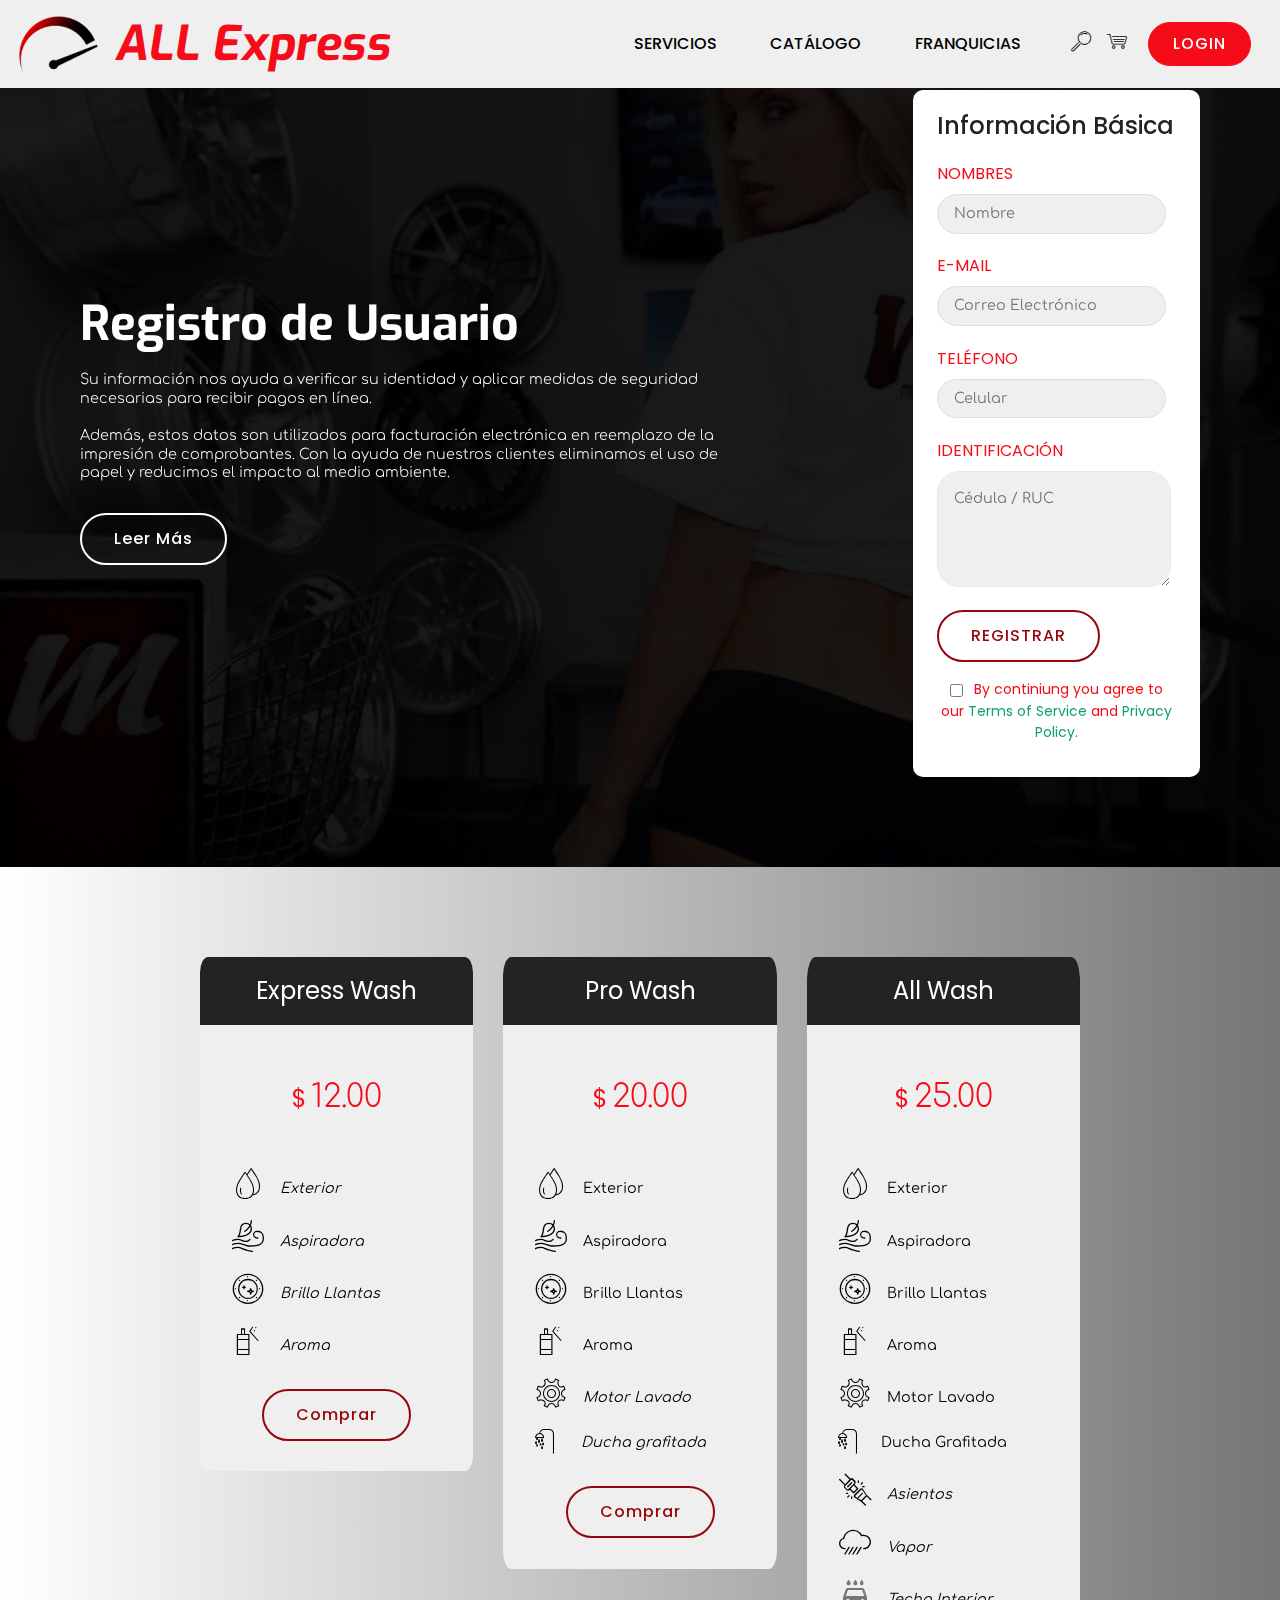
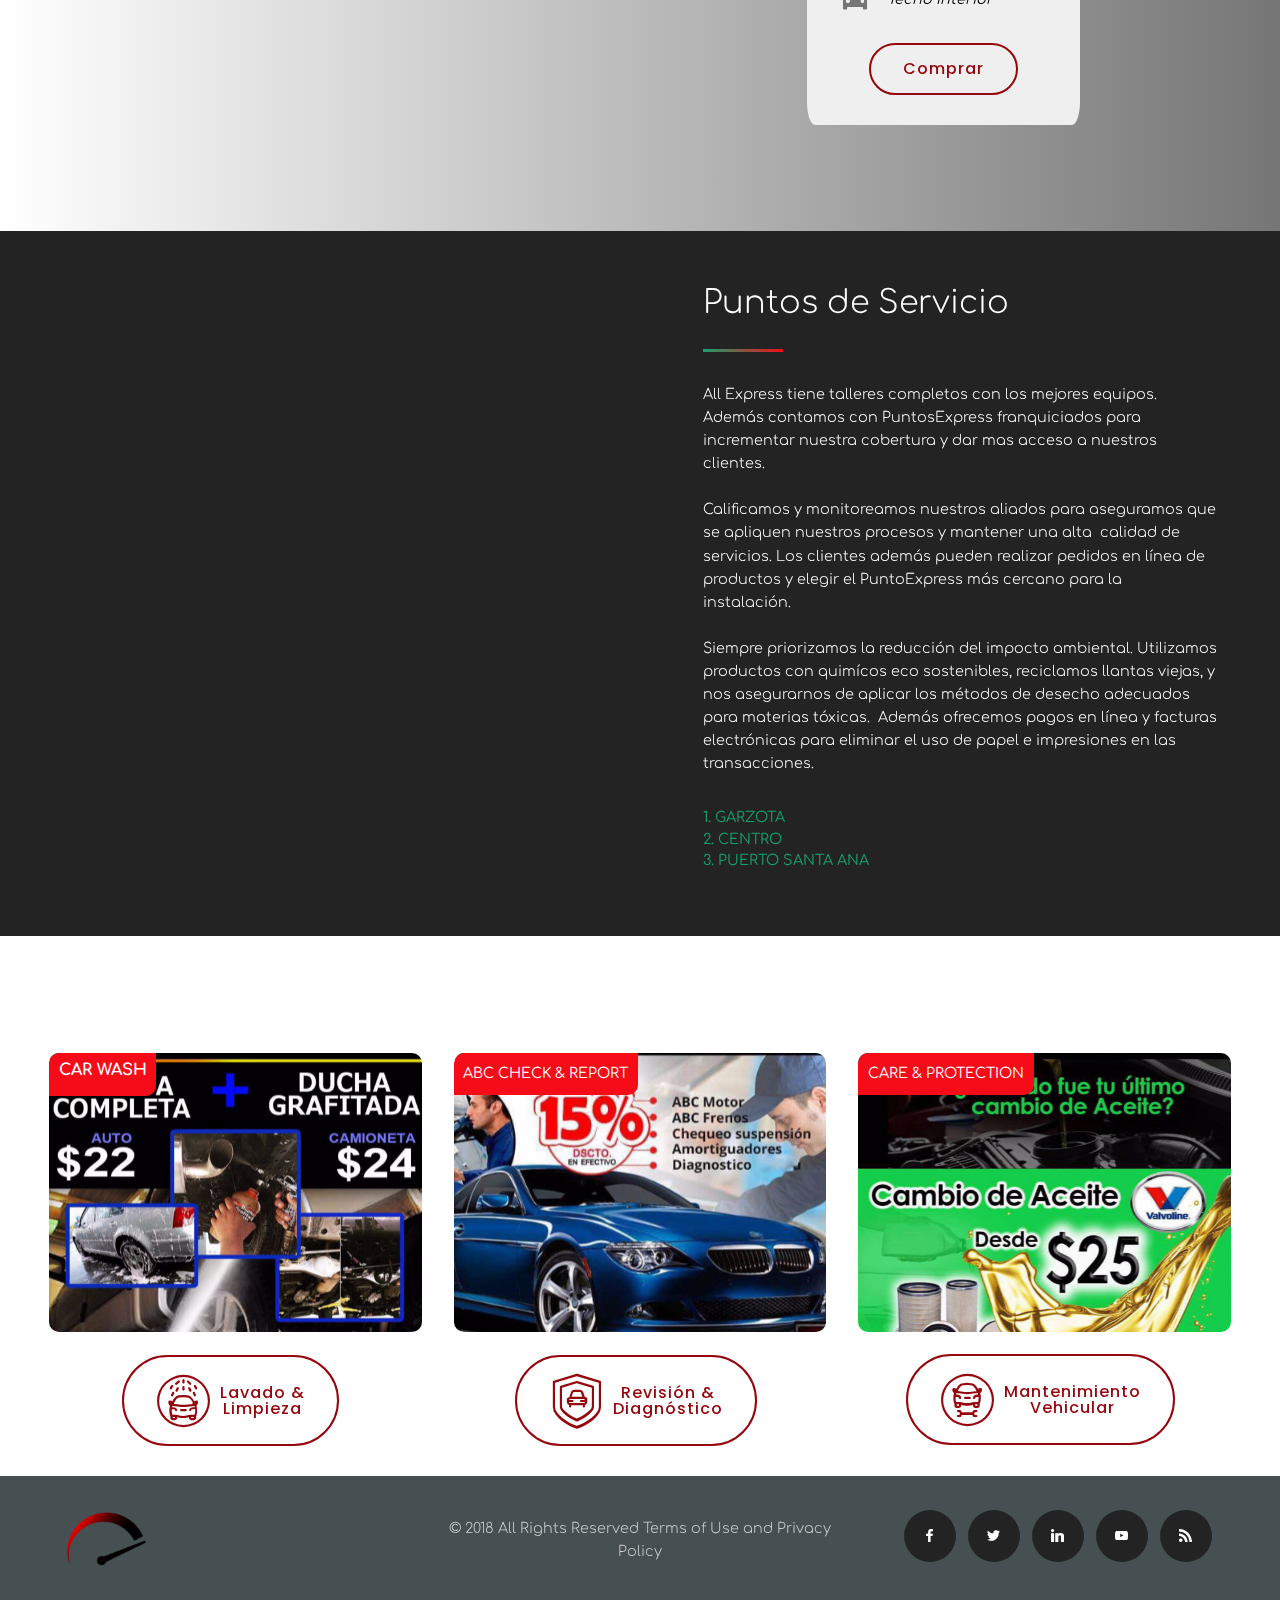
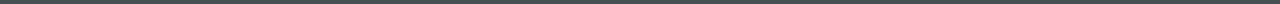
==== commit a73e0de3: "create github pages" ====
--- a/page1.html
+++ b/page1.html
@@ -36,7 +36,7 @@
         <div class="navbar-brand">
             <span class="navbar-logo">
                 <a href="https://mobirise.com">
-                    <img src="assets/images/autoexpress-logo-122x85.png" alt="Mobirise" title="" style="height: 3.8rem;">
+                    <img src="assets/images/allex-throttle-138x99.png" alt="Mobirise" title="" style="height: 3.8rem;">
                 </a>
             </span>
             <span class="navbar-caption-wrap"><a class="navbar-caption text-secondary display-1" href="index.html"><em>
@@ -100,7 +100,7 @@
                 <div data-form-alert="" hidden="">Gracias por registrarse</div>
                 <h3 class="form-title pb-3 mbr-fonts-style display-5">
                     Información Básica</h3>
-                <form class="mbr-form" action="https://mobirise.com/" method="post" data-form-title="My Mobirise Form"><input type="hidden" name="email" data-form-email="true" value="XGOlH+yLz6tHmXETwtRY/dV8tnGFpm2YBiaK+Ky0Q4CsbiID89/o3KrinoMnkf6kMGvE8FLY0kyoiEGVzOlEYLDINVqUYnvWEWrQSg+DfoZ5+iy5po/93j+Z9OtR5O6n" data-form-field="E-mail">
+                <form class="mbr-form" action="https://mobirise.com/" method="post" data-form-title="My Mobirise Form"><input type="hidden" name="email" data-form-email="true" value="JSq12rQ+N22MHoP6xFGHM6izFewMmlBObrW1SchmEcjOLml+nC5dVnDfcEQl7Qp6TGr11BIQM5V+QrSsQ08d3u8uSKgUIMtIspsPvEZnC57ZXrUpR2QLWHp8LSe6z1tI" data-form-field="E-mail">
                     <div class="input-wrap" data-for="name">
                         <label class="form-label-outside" for="form-1-name">
                             NOMBRES
--- a/assets/mobirise/css/mbr-additional.css
+++ b/assets/mobirise/css/mbr-additional.css
@@ -1266,248 +1266,6 @@
 .cid-qWQlfiVgSd .mbr-section-btn B {
   color: #ffffff;
 }
-.cid-qWP3BWVipd {
-  padding-top: 45px;
-  padding-bottom: 0px;
-  background-color: #ffffff;
-}
-.cid-qWP3BWVipd .container-fluid {
-  padding: 0 3rem;
-}
-.cid-qWP3BWVipd .underline .line {
-  width: 5rem;
-  height: 3px;
-  background: linear-gradient(90deg, #16a16c, #f50c18);
-  display: inline-block;
-}
-.cid-qWP3BWVipd .card {
-  display: flex;
-  position: relative;
-  justify-content: center;
-}
-.cid-qWP3BWVipd .card:hover img {
-  transform: scale3d(1.05, 1.05, 1.05);
-  transition: all .5s;
-}
-.cid-qWP3BWVipd .card .card-wrapper {
-  height: 1%;
-}
-.cid-qWP3BWVipd .card .card-wrapper .card-img {
-  position: relative;
-  overflow: hidden;
-  margin-bottom: 1rem;
-  border-radius: 10px;
-  z-index: 1;
-}
-.cid-qWP3BWVipd .card .card-wrapper .card-img img {
-  transition: all .5s;
-}
-.cid-qWP3BWVipd .card .card-wrapper .card-img .img-text {
-  position: absolute;
-  padding: .6rem;
-  top: 0;
-  left: 0;
-  z-index: 1;
-  border-top-left-radius: 10px;
-  border-bottom-right-radius: 10px;
-  background-color: #f50c18;
-}
-.cid-qWP3BWVipd .card .card-wrapper .card-img .img-text span {
-  display: block;
-}
-.cid-qWP3BWVipd .card .card-wrapper .card-box .mbr-section-btn a {
-  margin-left: 4px;
-}
-@media (max-width: 767px) {
-  .cid-qWP3BWVipd .container-fluid {
-    padding: 0 1rem;
-  }
-}
-.cid-qWQE2UCHtq {
-  padding-top: 45px;
-  padding-bottom: 30px;
-  background-image: url("../../../assets/images/audio-banner-2-960x320.jpg");
-}
-.cid-qWQE2UCHtq .mbr-section-subtitle {
-  color: #efefef;
-  text-align: left;
-}
-.cid-qWQE2UCHtq .mbr-text {
-  color: #767676;
-}
-.cid-qWQE2UCHtq .card {
-  position: relative;
-  justify-content: center;
-}
-.cid-qWQE2UCHtq .media-container-row {
-  align-items: flex-start;
-}
-.cid-qWQE2UCHtq .card-wrapper {
-  box-shadow: 0px 0px 0px 0px rgba(0, 0, 0, 0);
-  transition: box-shadow 0.3s;
-}
-.cid-qWQE2UCHtq .card-wrapper .card-img {
-  display: block;
-  position: relative;
-  overflow: hidden;
-  border-bottom-right-radius: 0;
-  border-bottom-left-radius: 0;
-}
-.cid-qWQE2UCHtq .card-wrapper .card-img .mbr-overlay {
-  background: #ffffff;
-  background: linear-gradient(135deg, #ffffff, #f50c18);
-  display: block;
-  opacity: 0.7;
-  transition: all .3s;
-  border-bottom-left-radius: 50%;
-}
-.cid-qWQE2UCHtq .card-wrapper .card-img .mbr-section-btn {
-  text-align: center;
-  position: absolute;
-  top: 50%;
-  transform: translateY(-50%);
-  width: 100%;
-  transition: opacity .3s;
-  margin: auto;
-}
-.cid-qWQE2UCHtq .card-wrapper .card-box {
-  background-color: #ffffff;
-  padding: 0 2rem 2rem 2rem;
-  border-bottom-left-radius: 0;
-  border-bottom-right-radius: 0;
-}
-.cid-qWQE2UCHtq .card-wrapper .card-box h4 {
-  font-weight: 500;
-  margin-bottom: 0;
-  padding-top: 2rem;
-}
-.cid-qWQE2UCHtq .card-wrapper .card-box p {
-  margin-bottom: 0;
-  padding-top: 1.5rem;
-  padding-top: 2rem;
-}
-.cid-qWQE2UCHtq .card-wrapper:hover {
-  box-shadow: 0px 0px 30px 0px rgba(0, 0, 0, 0.05);
-  transition: box-shadow 0.3s;
-}
-.cid-qWQE2UCHtq .popup-btn .mbr-overlay {
-  opacity: 0;
-  height: 0;
-  bottom: 0;
-  top: auto;
-  border-bottom-left-radius: 0 !important;
-}
-.cid-qWQE2UCHtq .popup-btn .mbr-section-btn {
-  opacity: 0;
-}
-.cid-qWQE2UCHtq .popup-btn:hover .mbr-overlay {
-  opacity: 0.7;
-  height: 100%;
-}
-.cid-qWQE2UCHtq .popup-btn:hover .mbr-section-btn {
-  opacity: 1;
-}
-.cid-qWQE2UCHtq .underline {
-  padding-top: .5rem;
-  padding-bottom: .5rem;
-}
-.cid-qWQE2UCHtq .underline .line {
-  width: 5rem;
-  height: 3px;
-  background: linear-gradient(90deg, #16a16c, #f50c18);
-  display: inline-block;
-}
-@media (min-width: 768px) {
-  .cid-qWQE2UCHtq .mbr-section-title,
-  .cid-qWQE2UCHtq .underline,
-  .cid-qWQE2UCHtq .mbr-section-subtitle {
-    padding-left: 3rem;
-    padding-right: 3rem;
-  }
-}
-.cid-qWQE2UCHtq .mbr-section-title,
-.cid-qWQE2UCHtq .underline {
-  color: #ffffff;
-  text-align: left;
-}
-.cid-qWRxOkwSH7 {
-  padding-top: 15px;
-  padding-bottom: 30px;
-  background-color: #cccccc;
-}
-.cid-qWRxOkwSH7 .input-form {
-  display: flex;
-  justify-content: center;
-}
-.cid-qWRxOkwSH7 .input-form .form1 {
-  width: 100%;
-}
-.cid-qWRxOkwSH7 .mbr-form {
-  position: relative;
-  display: inline-block;
-  width: 100%;
-}
-.cid-qWRxOkwSH7 .mbr-form .special-form {
-  padding: 1.7rem 2rem;
-}
-.cid-qWRxOkwSH7 .mbr-section-btn {
-  display: inline-block;
-  position: absolute;
-  top: 8px;
-  right: 10px;
-}
-.cid-qWRxOkwSH7 .underline {
-  padding-top: .5rem;
-  padding-bottom: .5rem;
-}
-.cid-qWRxOkwSH7 .underline .line {
-  width: 5rem;
-  height: 3px;
-  background: linear-gradient(90deg, #16a16c, #f50c18);
-  display: inline-block;
-}
-@media (min-width: 992px) {
-  .cid-qWRxOkwSH7 .input-form .form1 {
-    width: 80%;
-  }
-}
-@media (max-width: 767px) {
-  .cid-qWRxOkwSH7 {
-    padding-left: 1rem;
-    padding-right: 1rem;
-  }
-  .cid-qWRxOkwSH7 .social-media {
-    padding: 0;
-    display: block;
-  }
-  .cid-qWRxOkwSH7 .subtext-1,
-  .cid-qWRxOkwSH7 .subtext-2 {
-    text-align: center !important;
-  }
-  .cid-qWRxOkwSH7 .form-text {
-    text-align: center!important;
-  }
-  .cid-qWRxOkwSH7 .input-form div {
-    width: 100%;
-  }
-  .cid-qWRxOkwSH7 .mbr-form {
-    flex-direction: column;
-    width: 100% !important;
-  }
-  .cid-qWRxOkwSH7 .mbr-form input[type="email"] {
-    width: 100%;
-  }
-  .cid-qWRxOkwSH7 .mbr-form .mbr-section-btn {
-    margin-top: 1rem;
-    position: static;
-  }
-  .cid-qWRxOkwSH7 .mbr-form .mbr-section-btn a {
-    display: block;
-  }
-}
-.cid-qWRxOkwSH7 .mbr-section-subtitle I {
-  color: #f50c18;
-}
 .cid-qWP3Z6jxDG {
   padding-top: 60px;
   padding-bottom: 15px;
@@ -1591,6 +1349,323 @@
 }
 .cid-qWP3Z6jxDG H2 {
   color: #767676;
+}
+.cid-qWP3BWVipd {
+  padding-top: 45px;
+  padding-bottom: 0px;
+  background-color: #ffffff;
+}
+.cid-qWP3BWVipd .container-fluid {
+  padding: 0 3rem;
+}
+.cid-qWP3BWVipd .underline .line {
+  width: 5rem;
+  height: 3px;
+  background: linear-gradient(90deg, #16a16c, #f50c18);
+  display: inline-block;
+}
+.cid-qWP3BWVipd .card {
+  display: flex;
+  position: relative;
+  justify-content: center;
+}
+.cid-qWP3BWVipd .card:hover img {
+  transform: scale3d(1.05, 1.05, 1.05);
+  transition: all .5s;
+}
+.cid-qWP3BWVipd .card .card-wrapper {
+  height: 1%;
+}
+.cid-qWP3BWVipd .card .card-wrapper .card-img {
+  position: relative;
+  overflow: hidden;
+  margin-bottom: 1rem;
+  border-radius: 10px;
+  z-index: 1;
+}
+.cid-qWP3BWVipd .card .card-wrapper .card-img img {
+  transition: all .5s;
+}
+.cid-qWP3BWVipd .card .card-wrapper .card-img .img-text {
+  position: absolute;
+  padding: .6rem;
+  top: 0;
+  left: 0;
+  z-index: 1;
+  border-top-left-radius: 10px;
+  border-bottom-right-radius: 10px;
+  background-color: #f50c18;
+}
+.cid-qWP3BWVipd .card .card-wrapper .card-img .img-text span {
+  display: block;
+}
+.cid-qWP3BWVipd .card .card-wrapper .card-box .mbr-section-btn a {
+  margin-left: 4px;
+}
+@media (max-width: 767px) {
+  .cid-qWP3BWVipd .container-fluid {
+    padding: 0 1rem;
+  }
+}
+.cid-qWQE2UCHtq {
+  padding-top: 45px;
+  padding-bottom: 30px;
+  background-image: url("../../../assets/images/audio-banner-2-960x320.jpg");
+}
+.cid-qWQE2UCHtq .mbr-section-subtitle {
+  color: #efefef;
+  text-align: left;
+}
+.cid-qWQE2UCHtq .mbr-text {
+  color: #767676;
+}
+.cid-qWQE2UCHtq .card {
+  position: relative;
+  justify-content: center;
+}
+.cid-qWQE2UCHtq .media-container-row {
+  align-items: flex-start;
+}
+.cid-qWQE2UCHtq .card-wrapper {
+  box-shadow: 0px 0px 0px 0px rgba(0, 0, 0, 0);
+  transition: box-shadow 0.3s;
+}
+.cid-qWQE2UCHtq .card-wrapper .card-img {
+  display: block;
+  position: relative;
+  overflow: hidden;
+  border-bottom-right-radius: 0;
+  border-bottom-left-radius: 0;
+}
+.cid-qWQE2UCHtq .card-wrapper .card-img .mbr-overlay {
+  background: #ffffff;
+  background: linear-gradient(135deg, #ffffff, #f50c18);
+  display: block;
+  opacity: 0.7;
+  transition: all .3s;
+  border-bottom-left-radius: 50%;
+}
+.cid-qWQE2UCHtq .card-wrapper .card-img .mbr-section-btn {
+  text-align: center;
+  position: absolute;
+  top: 50%;
+  transform: translateY(-50%);
+  width: 100%;
+  transition: opacity .3s;
+  margin: auto;
+}
+.cid-qWQE2UCHtq .card-wrapper .card-box {
+  background-color: #ffffff;
+  padding: 0 2rem 2rem 2rem;
+  border-bottom-left-radius: 0;
+  border-bottom-right-radius: 0;
+}
+.cid-qWQE2UCHtq .card-wrapper .card-box h4 {
+  font-weight: 500;
+  margin-bottom: 0;
+  padding-top: 2rem;
+}
+.cid-qWQE2UCHtq .card-wrapper .card-box p {
+  margin-bottom: 0;
+  padding-top: 1.5rem;
+  padding-top: 2rem;
+}
+.cid-qWQE2UCHtq .card-wrapper:hover {
+  box-shadow: 0px 0px 30px 0px rgba(0, 0, 0, 0.05);
+  transition: box-shadow 0.3s;
+}
+.cid-qWQE2UCHtq .popup-btn .mbr-overlay {
+  opacity: 0;
+  height: 0;
+  bottom: 0;
+  top: auto;
+  border-bottom-left-radius: 0 !important;
+}
+.cid-qWQE2UCHtq .popup-btn .mbr-section-btn {
+  opacity: 0;
+}
+.cid-qWQE2UCHtq .popup-btn:hover .mbr-overlay {
+  opacity: 0.7;
+  height: 100%;
+}
+.cid-qWQE2UCHtq .popup-btn:hover .mbr-section-btn {
+  opacity: 1;
+}
+.cid-qWQE2UCHtq .underline {
+  padding-top: .5rem;
+  padding-bottom: .5rem;
+}
+.cid-qWQE2UCHtq .underline .line {
+  width: 5rem;
+  height: 3px;
+  background: linear-gradient(90deg, #16a16c, #f50c18);
+  display: inline-block;
+}
+@media (min-width: 768px) {
+  .cid-qWQE2UCHtq .mbr-section-title,
+  .cid-qWQE2UCHtq .underline,
+  .cid-qWQE2UCHtq .mbr-section-subtitle {
+    padding-left: 3rem;
+    padding-right: 3rem;
+  }
+}
+.cid-qWQE2UCHtq .mbr-section-title,
+.cid-qWQE2UCHtq .underline {
+  color: #ffffff;
+  text-align: left;
+}
+.cid-qWRGmYFcAO {
+  padding-top: 0px;
+  padding-bottom: 0px;
+  background-color: #c8eafa;
+}
+.cid-qWRGmYFcAO p {
+  color: #767676;
+}
+.cid-qWRGmYFcAO .img-wrap {
+  width: 100% !important;
+  height: 100% !important;
+}
+.cid-qWRGmYFcAO .main {
+  flex-direction: row-reverse;
+}
+.cid-qWRGmYFcAO .row-element,
+.cid-qWRGmYFcAO .image-element {
+  padding: 0;
+}
+.cid-qWRGmYFcAO .image-element {
+  display: flex;
+  justify-content: center;
+}
+.cid-qWRGmYFcAO .image-element img {
+  width: 100%;
+  height: 100%;
+  object-fit: cover;
+  object-position: center center;
+}
+.cid-qWRGmYFcAO .underline {
+  padding-top: .5rem;
+  padding-bottom: .5rem;
+}
+.cid-qWRGmYFcAO .underline .line {
+  width: 5rem;
+  height: 3px;
+  background: linear-gradient(90deg, #16a16c, #f50c18);
+  display: inline-block;
+}
+@media (min-width: 1500px) {
+  .cid-qWRGmYFcAO .text-content {
+    padding: 5rem;
+  }
+}
+@media (min-width: 768px) and (max-width: 1499px) {
+  .cid-qWRGmYFcAO .text-content {
+    padding: 3rem;
+  }
+}
+@media (max-width: 767px) {
+  .cid-qWRGmYFcAO .text-content {
+    padding: 2rem 1rem;
+  }
+  .cid-qWRGmYFcAO .underline .line {
+    height: 2px;
+  }
+  .cid-qWRGmYFcAO .mbr-title,
+  .cid-qWRGmYFcAO .underline,
+  .cid-qWRGmYFcAO .mbr-text,
+  .cid-qWRGmYFcAO .mbr-section-btn {
+    text-align: center !important;
+  }
+}
+.cid-qWRGmYFcAO .mbr-title,
+.cid-qWRGmYFcAO .underline I {
+  color: #f50c18;
+}
+.cid-qWRGmYFcAO .mbr-title,
+.cid-qWRGmYFcAO .underline {
+  color: #232323;
+}
+.cid-qWRGmYFcAO .mbr-title,
+.cid-qWRGmYFcAO .underline B {
+  color: #f50c18;
+}
+.cid-qWRxOkwSH7 {
+  padding-top: 15px;
+  padding-bottom: 30px;
+  background-color: #cccccc;
+}
+.cid-qWRxOkwSH7 .input-form {
+  display: flex;
+  justify-content: center;
+}
+.cid-qWRxOkwSH7 .input-form .form1 {
+  width: 100%;
+}
+.cid-qWRxOkwSH7 .mbr-form {
+  position: relative;
+  display: inline-block;
+  width: 100%;
+}
+.cid-qWRxOkwSH7 .mbr-form .special-form {
+  padding: 1.7rem 2rem;
+}
+.cid-qWRxOkwSH7 .mbr-section-btn {
+  display: inline-block;
+  position: absolute;
+  top: 8px;
+  right: 10px;
+}
+.cid-qWRxOkwSH7 .underline {
+  padding-top: .5rem;
+  padding-bottom: .5rem;
+}
+.cid-qWRxOkwSH7 .underline .line {
+  width: 5rem;
+  height: 3px;
+  background: linear-gradient(90deg, #16a16c, #f50c18);
+  display: inline-block;
+}
+@media (min-width: 992px) {
+  .cid-qWRxOkwSH7 .input-form .form1 {
+    width: 80%;
+  }
+}
+@media (max-width: 767px) {
+  .cid-qWRxOkwSH7 {
+    padding-left: 1rem;
+    padding-right: 1rem;
+  }
+  .cid-qWRxOkwSH7 .social-media {
+    padding: 0;
+    display: block;
+  }
+  .cid-qWRxOkwSH7 .subtext-1,
+  .cid-qWRxOkwSH7 .subtext-2 {
+    text-align: center !important;
+  }
+  .cid-qWRxOkwSH7 .form-text {
+    text-align: center!important;
+  }
+  .cid-qWRxOkwSH7 .input-form div {
+    width: 100%;
+  }
+  .cid-qWRxOkwSH7 .mbr-form {
+    flex-direction: column;
+    width: 100% !important;
+  }
+  .cid-qWRxOkwSH7 .mbr-form input[type="email"] {
+    width: 100%;
+  }
+  .cid-qWRxOkwSH7 .mbr-form .mbr-section-btn {
+    margin-top: 1rem;
+    position: static;
+  }
+  .cid-qWRxOkwSH7 .mbr-form .mbr-section-btn a {
+    display: block;
+  }
+}
+.cid-qWRxOkwSH7 .mbr-section-subtitle I {
+  color: #f50c18;
 }
 .cid-qWQgDvyyUf .dropdown-item:before {
   font-family: MobiriseIcons !important;
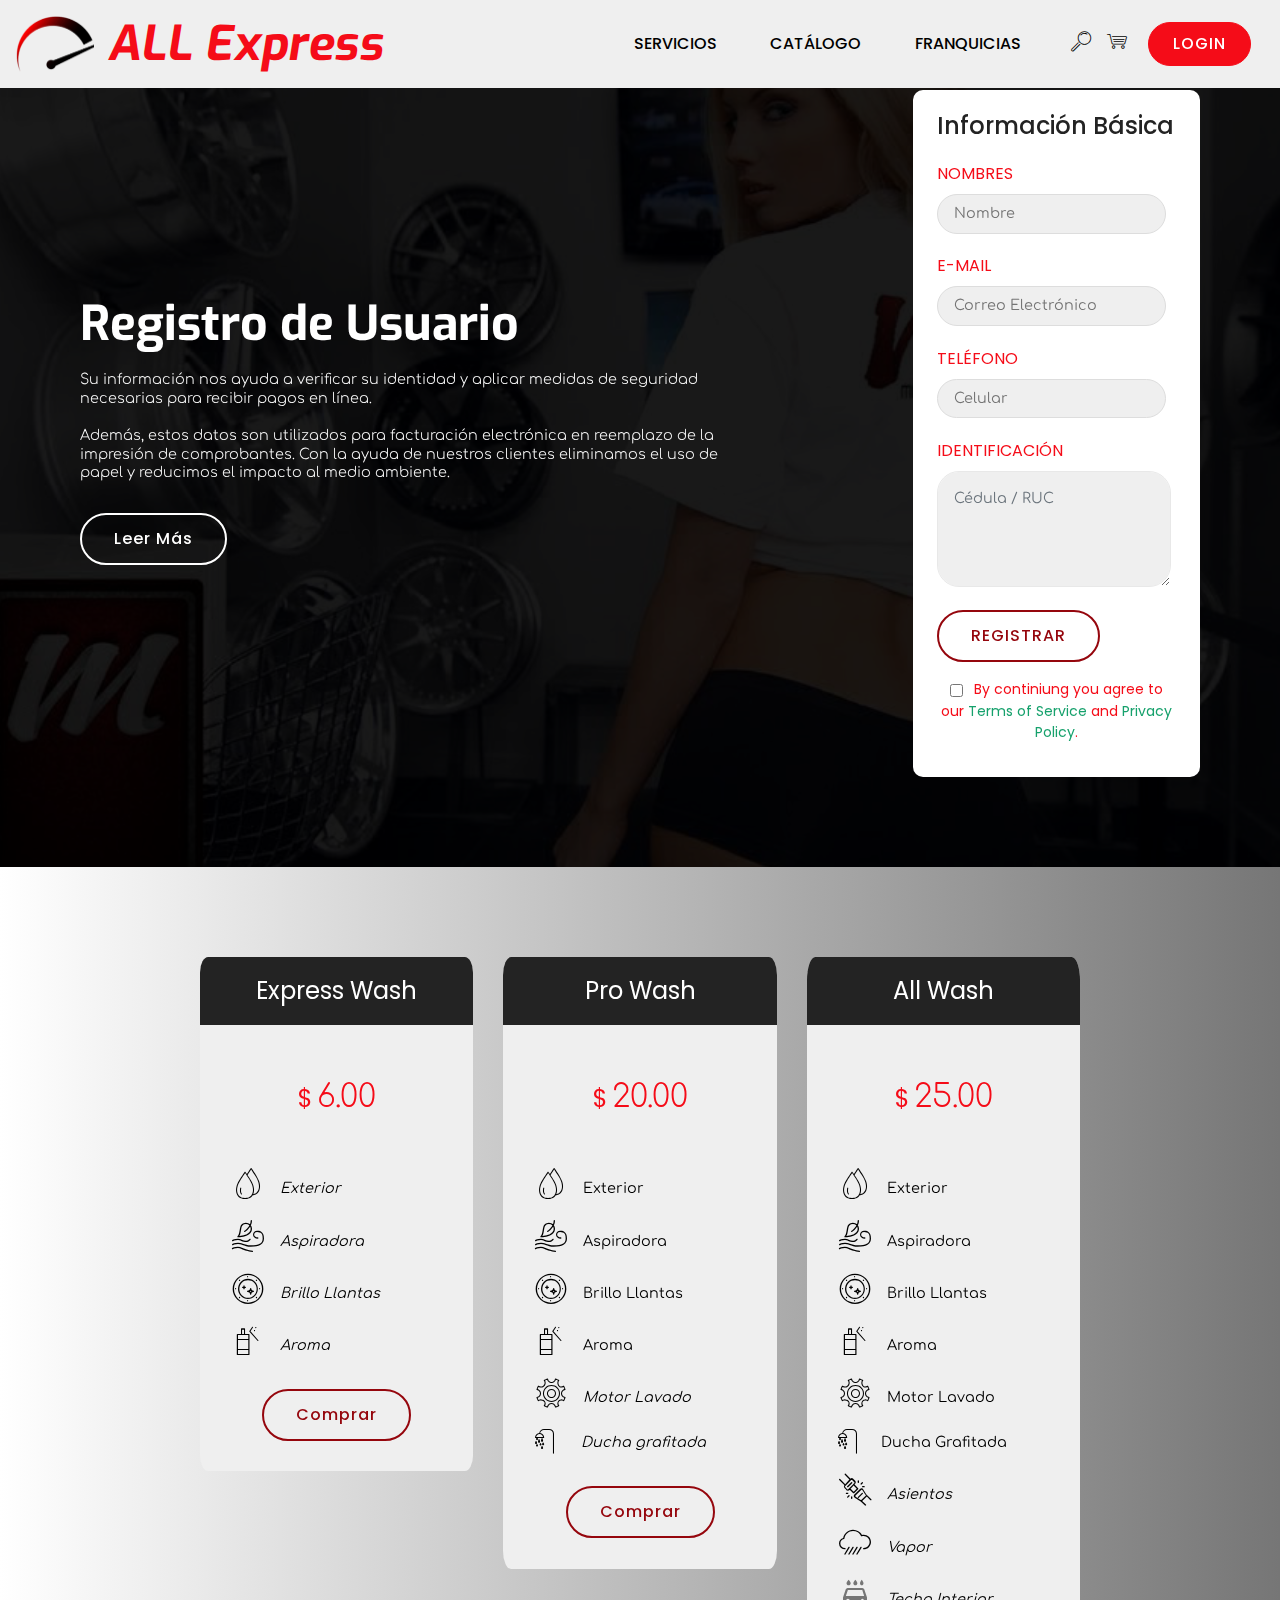
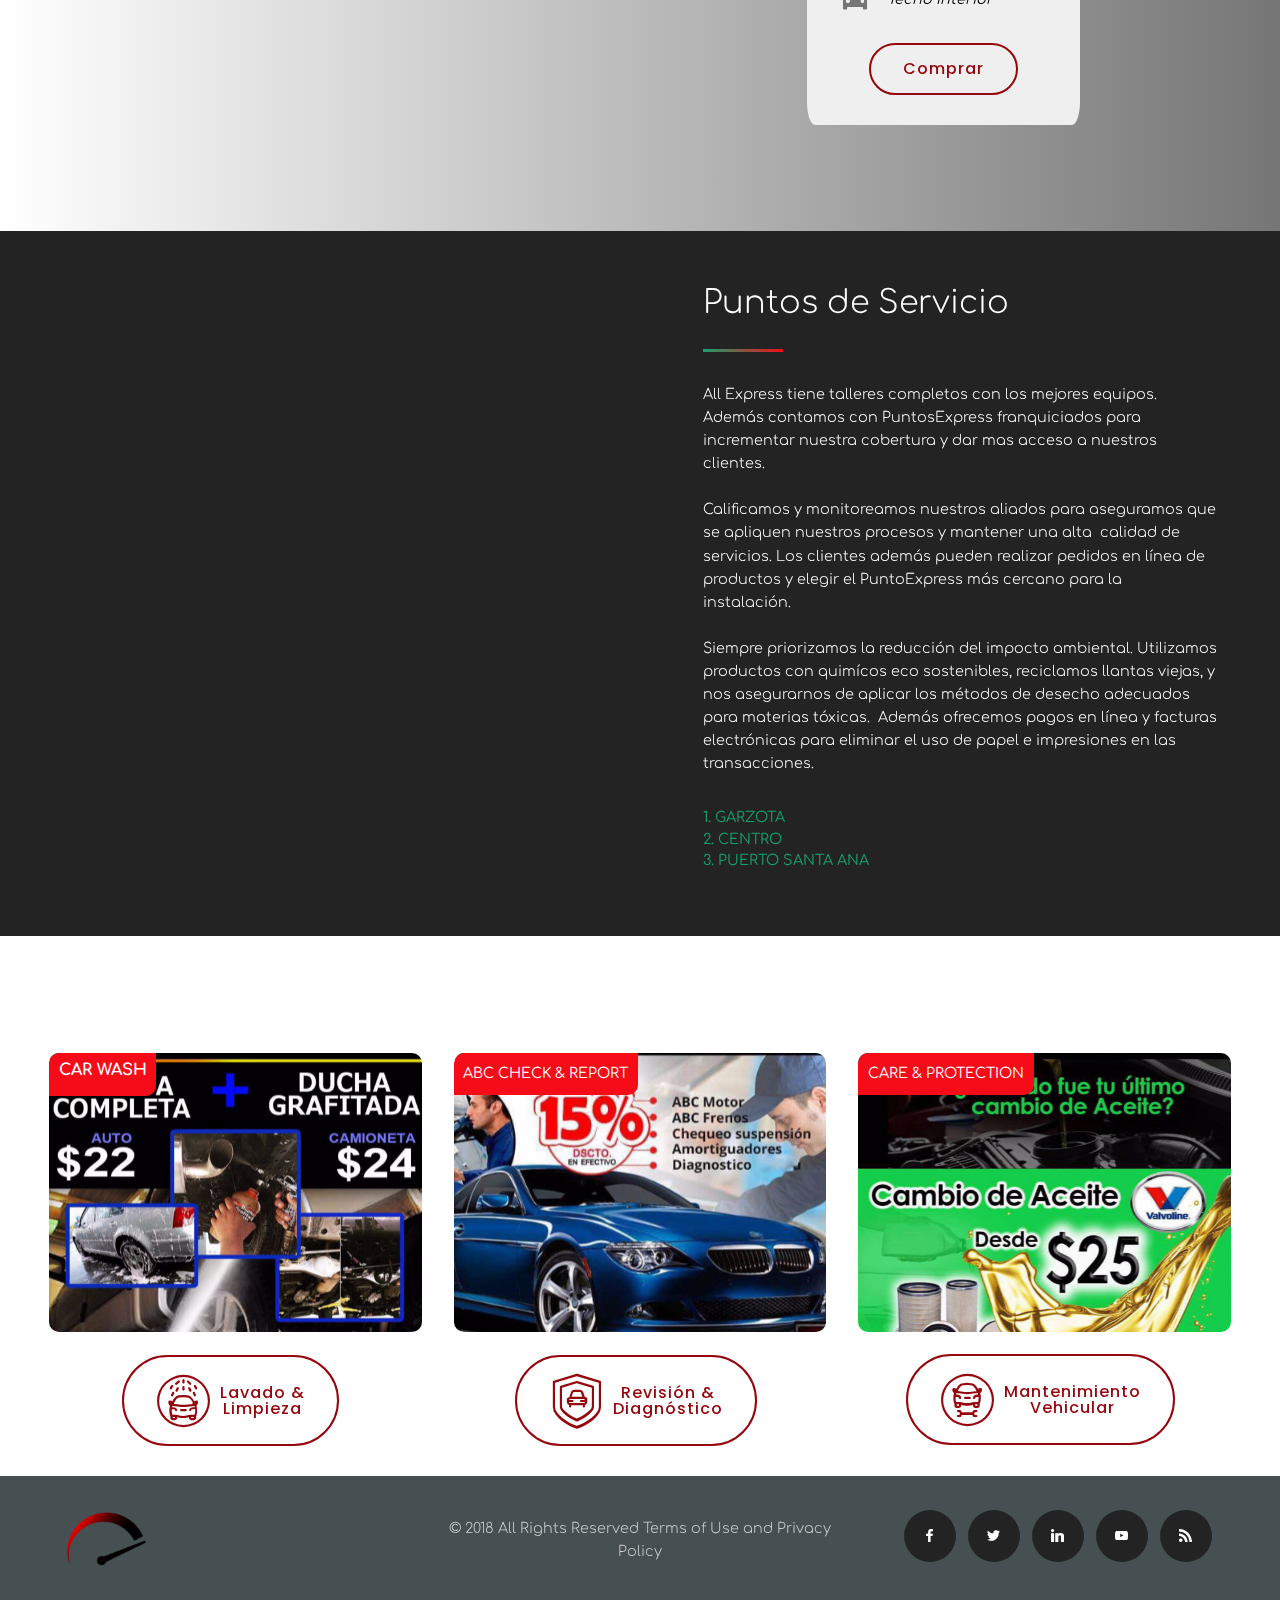
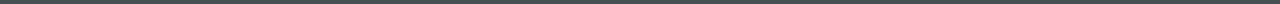
==== commit 02ece049: "create github pages" ====
--- a/page1.html
+++ b/page1.html
@@ -6,14 +6,14 @@
   <meta http-equiv="X-UA-Compatible" content="IE=edge">
   <meta name="generator" content="Mobirise v4.7.7, mobirise.com">
   <meta name="viewport" content="width=device-width, initial-scale=1, minimum-scale=1">
-  <link rel="shortcut icon" href="assets/images/allex-throttle-174x124.png" type="image/x-icon">
+  <link rel="shortcut icon" href="assets/images/allex-throttle-170x121.png" type="image/x-icon">
   <meta name="description" content="">
   <title>SERVICIOS</title>
   <link rel="stylesheet" href="assets/web/assets/mobirise-icons/mobirise-icons.css">
   <link rel="stylesheet" href="assets/bootstrap-material-design-font/css/material.css">
+  <link rel="stylesheet" href="assets/icons-mind/style.css">
+  <link rel="stylesheet" href="assets/icon54-v3/style.css">
   <link rel="stylesheet" href="assets/icon54/style.css">
-  <link rel="stylesheet" href="assets/icon54-v3/style.css">
-  <link rel="stylesheet" href="assets/icons-mind/style.css">
   <link rel="stylesheet" href="assets/bootstrap/css/bootstrap.min.css">
   <link rel="stylesheet" href="assets/bootstrap/css/bootstrap-grid.min.css">
   <link rel="stylesheet" href="assets/bootstrap/css/bootstrap-reboot.min.css">
@@ -27,7 +27,7 @@
   
 </head>
 <body>
-  <section class="menu cid-qWQQAie24T" once="menu" id="menu3-n" data-sortbtn="btn-primary">
+  <section class="menu cid-qWQQAie24T" once="menu" id="menu3-n">
 
     
     
@@ -35,8 +35,8 @@
     <nav class="navbar navbar-dropdown navbar-fixed-top navbar-expand-lg">
         <div class="navbar-brand">
             <span class="navbar-logo">
-                <a href="https://mobirise.com">
-                    <img src="assets/images/allex-throttle-138x99.png" alt="Mobirise" title="" style="height: 3.8rem;">
+                <a href="index.html">
+                    <img src="assets/images/allex-throttle-170x121.png" alt="Mobirise" title="" style="height: 3.8rem;">
                 </a>
             </span>
             <span class="navbar-caption-wrap"><a class="navbar-caption text-secondary display-1" href="index.html"><em>
@@ -74,13 +74,13 @@
               
               
             </div>
-            <div class="navbar-buttons mbr-section-btn"><a class="btn btn-sm btn-secondary display-4" href="https://mobirise.com">
+            <div class="navbar-buttons mbr-section-btn"><a class="btn btn-sm btn-secondary display-4" href="page1.html#header2-o" target="_blank">
                   LOGIN</a></div>
       </div>
     </nav>
 </section>
 
-<section class="cid-qWQQGqZqVu mbr-parallax-background" id="header2-o" data-sortbtn="btn-primary">
+<section class="cid-qWQQGqZqVu mbr-parallax-background" id="header2-o">
 
     
 
@@ -100,7 +100,7 @@
                 <div data-form-alert="" hidden="">Gracias por registrarse</div>
                 <h3 class="form-title pb-3 mbr-fonts-style display-5">
                     Información Básica</h3>
-                <form class="mbr-form" action="https://mobirise.com/" method="post" data-form-title="My Mobirise Form"><input type="hidden" name="email" data-form-email="true" value="JSq12rQ+N22MHoP6xFGHM6izFewMmlBObrW1SchmEcjOLml+nC5dVnDfcEQl7Qp6TGr11BIQM5V+QrSsQ08d3u8uSKgUIMtIspsPvEZnC57ZXrUpR2QLWHp8LSe6z1tI" data-form-field="E-mail">
+                <form class="mbr-form" action="https://mobirise.com/" method="post" data-form-title="My Mobirise Form"><input type="hidden" name="email" data-form-email="true" value="ohPdlxXG1sE9JefWZ+v8wduYCRdZwZqTaIUrHOO4x2V2bE3jt7I0GNgGm1RuzoAouO9boxkQFzxiyz+SJs6jv2B5LidmywqqI0tEr9ejPNUxeejKwv4WX7Kj3n79zS/Q" data-form-field="E-mail">
                     <div class="input-wrap" data-for="name">
                         <label class="form-label-outside" for="form-1-name">
                             NOMBRES
@@ -135,7 +135,7 @@
               
 </section>
 
-<section class="cid-qWQYG8OVjJ" id="pricing-tables3-p" data-sortbtn="btn-primary">
+<section class="cid-qWQYG8OVjJ" id="pricing-tables3-p">
 
     
 
@@ -149,7 +149,7 @@
                         <span class="pricing-value mbr-fonts-style display-5">
                               $
                         </span>
-                        <h1 class="table-pricing mbr-fonts-style display-2">12.00
+                        <h1 class="table-pricing mbr-fonts-style display-2">6.00
                         </h1>
                     </div>
                     <ul class="list-group mbr-black mbr-fonts-style display-7">
@@ -223,7 +223,7 @@
     </div>
 </section>
 
-<section class="info3 cid-qWRCfg6445" id="info3-18" data-sortbtn="btn-primary">
+<section class="info3 cid-qWRCfg6445" id="info3-18">
 
     
 
@@ -256,7 +256,7 @@
     </div>
 </section>
 
-<section class="features12 cid-qWQQzHXKDK" id="features12-i" data-sortbtn="btn-primary">
+<section class="features12 cid-qWQQzHXKDK" id="features12-i">
 
     
 
@@ -313,7 +313,7 @@
     </div>
 </section>
 
-<section class="cid-qWRCpbuX4e" id="footer2-19" data-sortbtn="btn-primary">
+<section class="cid-qWRCpbuX4e" id="footer2-19">
 
     
 
--- a/assets/mobirise/css/mbr-additional.css
+++ b/assets/mobirise/css/mbr-additional.css
@@ -1266,6 +1266,245 @@
 .cid-qWQlfiVgSd .mbr-section-btn B {
   color: #ffffff;
 }
+.cid-qWP3BWVipd {
+  padding-top: 45px;
+  padding-bottom: 0px;
+  background-color: #ffffff;
+}
+.cid-qWP3BWVipd .container-fluid {
+  padding: 0 3rem;
+}
+.cid-qWP3BWVipd .underline .line {
+  width: 5rem;
+  height: 3px;
+  background: linear-gradient(90deg, #16a16c, #f50c18);
+  display: inline-block;
+}
+.cid-qWP3BWVipd .card {
+  display: flex;
+  position: relative;
+  justify-content: center;
+}
+.cid-qWP3BWVipd .card:hover img {
+  transform: scale3d(1.05, 1.05, 1.05);
+  transition: all .5s;
+}
+.cid-qWP3BWVipd .card .card-wrapper {
+  height: 1%;
+}
+.cid-qWP3BWVipd .card .card-wrapper .card-img {
+  position: relative;
+  overflow: hidden;
+  margin-bottom: 1rem;
+  border-radius: 10px;
+  z-index: 1;
+}
+.cid-qWP3BWVipd .card .card-wrapper .card-img img {
+  transition: all .5s;
+}
+.cid-qWP3BWVipd .card .card-wrapper .card-img .img-text {
+  position: absolute;
+  padding: .6rem;
+  top: 0;
+  left: 0;
+  z-index: 1;
+  border-top-left-radius: 10px;
+  border-bottom-right-radius: 10px;
+  background-color: #f50c18;
+}
+.cid-qWP3BWVipd .card .card-wrapper .card-img .img-text span {
+  display: block;
+}
+.cid-qWP3BWVipd .card .card-wrapper .card-box .mbr-section-btn a {
+  margin-left: 4px;
+}
+@media (max-width: 767px) {
+  .cid-qWP3BWVipd .container-fluid {
+    padding: 0 1rem;
+  }
+}
+.cid-qWQE2UCHtq {
+  padding-top: 45px;
+  padding-bottom: 30px;
+  background-image: url("../../../assets/images/audio-banner-2-960x320.jpg");
+}
+.cid-qWQE2UCHtq .mbr-section-subtitle {
+  color: #efefef;
+  text-align: left;
+}
+.cid-qWQE2UCHtq .mbr-text {
+  color: #767676;
+}
+.cid-qWQE2UCHtq .card {
+  position: relative;
+  justify-content: center;
+}
+.cid-qWQE2UCHtq .media-container-row {
+  align-items: flex-start;
+}
+.cid-qWQE2UCHtq .card-wrapper {
+  box-shadow: 0px 0px 0px 0px rgba(0, 0, 0, 0);
+  transition: box-shadow 0.3s;
+}
+.cid-qWQE2UCHtq .card-wrapper .card-img {
+  display: block;
+  position: relative;
+  overflow: hidden;
+  border-bottom-right-radius: 0;
+  border-bottom-left-radius: 0;
+}
+.cid-qWQE2UCHtq .card-wrapper .card-img .mbr-overlay {
+  background: #ffffff;
+  background: linear-gradient(135deg, #ffffff, #f50c18);
+  display: block;
+  opacity: 0.7;
+  transition: all .3s;
+  border-bottom-left-radius: 50%;
+}
+.cid-qWQE2UCHtq .card-wrapper .card-img .mbr-section-btn {
+  text-align: center;
+  position: absolute;
+  top: 50%;
+  transform: translateY(-50%);
+  width: 100%;
+  transition: opacity .3s;
+  margin: auto;
+}
+.cid-qWQE2UCHtq .card-wrapper .card-box {
+  background-color: #ffffff;
+  padding: 0 2rem 2rem 2rem;
+  border-bottom-left-radius: 0;
+  border-bottom-right-radius: 0;
+}
+.cid-qWQE2UCHtq .card-wrapper .card-box h4 {
+  font-weight: 500;
+  margin-bottom: 0;
+  padding-top: 2rem;
+}
+.cid-qWQE2UCHtq .card-wrapper .card-box p {
+  margin-bottom: 0;
+  padding-top: 1.5rem;
+  padding-top: 2rem;
+}
+.cid-qWQE2UCHtq .card-wrapper:hover {
+  box-shadow: 0px 0px 30px 0px rgba(0, 0, 0, 0.05);
+  transition: box-shadow 0.3s;
+}
+.cid-qWQE2UCHtq .popup-btn .mbr-overlay {
+  opacity: 0;
+  height: 0;
+  bottom: 0;
+  top: auto;
+  border-bottom-left-radius: 0 !important;
+}
+.cid-qWQE2UCHtq .popup-btn .mbr-section-btn {
+  opacity: 0;
+}
+.cid-qWQE2UCHtq .popup-btn:hover .mbr-overlay {
+  opacity: 0.7;
+  height: 100%;
+}
+.cid-qWQE2UCHtq .popup-btn:hover .mbr-section-btn {
+  opacity: 1;
+}
+.cid-qWQE2UCHtq .underline {
+  padding-top: .5rem;
+  padding-bottom: .5rem;
+}
+.cid-qWQE2UCHtq .underline .line {
+  width: 5rem;
+  height: 3px;
+  background: linear-gradient(90deg, #16a16c, #f50c18);
+  display: inline-block;
+}
+@media (min-width: 768px) {
+  .cid-qWQE2UCHtq .mbr-section-title,
+  .cid-qWQE2UCHtq .underline,
+  .cid-qWQE2UCHtq .mbr-section-subtitle {
+    padding-left: 3rem;
+    padding-right: 3rem;
+  }
+}
+.cid-qWQE2UCHtq .mbr-section-title,
+.cid-qWQE2UCHtq .underline {
+  color: #ffffff;
+  text-align: left;
+}
+.cid-qWRGmYFcAO {
+  padding-top: 0px;
+  padding-bottom: 0px;
+  background-color: #c8eafa;
+}
+.cid-qWRGmYFcAO p {
+  color: #767676;
+}
+.cid-qWRGmYFcAO .img-wrap {
+  width: 100% !important;
+  height: 100% !important;
+}
+.cid-qWRGmYFcAO .main {
+  flex-direction: row-reverse;
+}
+.cid-qWRGmYFcAO .row-element,
+.cid-qWRGmYFcAO .image-element {
+  padding: 0;
+}
+.cid-qWRGmYFcAO .image-element {
+  display: flex;
+  justify-content: center;
+}
+.cid-qWRGmYFcAO .image-element img {
+  width: 100%;
+  height: 100%;
+  object-fit: cover;
+  object-position: center center;
+}
+.cid-qWRGmYFcAO .underline {
+  padding-top: .5rem;
+  padding-bottom: .5rem;
+}
+.cid-qWRGmYFcAO .underline .line {
+  width: 5rem;
+  height: 3px;
+  background: linear-gradient(90deg, #16a16c, #f50c18);
+  display: inline-block;
+}
+@media (min-width: 1500px) {
+  .cid-qWRGmYFcAO .text-content {
+    padding: 5rem;
+  }
+}
+@media (min-width: 768px) and (max-width: 1499px) {
+  .cid-qWRGmYFcAO .text-content {
+    padding: 3rem;
+  }
+}
+@media (max-width: 767px) {
+  .cid-qWRGmYFcAO .text-content {
+    padding: 2rem 1rem;
+  }
+  .cid-qWRGmYFcAO .underline .line {
+    height: 2px;
+  }
+  .cid-qWRGmYFcAO .mbr-title,
+  .cid-qWRGmYFcAO .underline,
+  .cid-qWRGmYFcAO .mbr-text,
+  .cid-qWRGmYFcAO .mbr-section-btn {
+    text-align: center !important;
+  }
+}
+.cid-qWRGmYFcAO .mbr-title,
+.cid-qWRGmYFcAO .underline I {
+  color: #f50c18;
+}
+.cid-qWRGmYFcAO .mbr-title,
+.cid-qWRGmYFcAO .underline {
+  color: #232323;
+}
+.cid-qWRGmYFcAO .mbr-title,
+.cid-qWRGmYFcAO .underline B {
+  color: #f50c18;
+}
 .cid-qWP3Z6jxDG {
   padding-top: 60px;
   padding-bottom: 15px;
@@ -1350,244 +1589,11 @@
 .cid-qWP3Z6jxDG H2 {
   color: #767676;
 }
-.cid-qWP3BWVipd {
-  padding-top: 45px;
-  padding-bottom: 0px;
-  background-color: #ffffff;
-}
-.cid-qWP3BWVipd .container-fluid {
-  padding: 0 3rem;
-}
-.cid-qWP3BWVipd .underline .line {
-  width: 5rem;
-  height: 3px;
-  background: linear-gradient(90deg, #16a16c, #f50c18);
-  display: inline-block;
-}
-.cid-qWP3BWVipd .card {
-  display: flex;
-  position: relative;
-  justify-content: center;
-}
-.cid-qWP3BWVipd .card:hover img {
-  transform: scale3d(1.05, 1.05, 1.05);
-  transition: all .5s;
-}
-.cid-qWP3BWVipd .card .card-wrapper {
-  height: 1%;
-}
-.cid-qWP3BWVipd .card .card-wrapper .card-img {
-  position: relative;
-  overflow: hidden;
-  margin-bottom: 1rem;
-  border-radius: 10px;
-  z-index: 1;
-}
-.cid-qWP3BWVipd .card .card-wrapper .card-img img {
-  transition: all .5s;
-}
-.cid-qWP3BWVipd .card .card-wrapper .card-img .img-text {
-  position: absolute;
-  padding: .6rem;
-  top: 0;
-  left: 0;
-  z-index: 1;
-  border-top-left-radius: 10px;
-  border-bottom-right-radius: 10px;
-  background-color: #f50c18;
-}
-.cid-qWP3BWVipd .card .card-wrapper .card-img .img-text span {
-  display: block;
-}
-.cid-qWP3BWVipd .card .card-wrapper .card-box .mbr-section-btn a {
-  margin-left: 4px;
-}
-@media (max-width: 767px) {
-  .cid-qWP3BWVipd .container-fluid {
-    padding: 0 1rem;
-  }
-}
-.cid-qWQE2UCHtq {
-  padding-top: 45px;
-  padding-bottom: 30px;
-  background-image: url("../../../assets/images/audio-banner-2-960x320.jpg");
-}
-.cid-qWQE2UCHtq .mbr-section-subtitle {
-  color: #efefef;
-  text-align: left;
-}
-.cid-qWQE2UCHtq .mbr-text {
-  color: #767676;
-}
-.cid-qWQE2UCHtq .card {
-  position: relative;
-  justify-content: center;
-}
-.cid-qWQE2UCHtq .media-container-row {
-  align-items: flex-start;
-}
-.cid-qWQE2UCHtq .card-wrapper {
-  box-shadow: 0px 0px 0px 0px rgba(0, 0, 0, 0);
-  transition: box-shadow 0.3s;
-}
-.cid-qWQE2UCHtq .card-wrapper .card-img {
-  display: block;
-  position: relative;
-  overflow: hidden;
-  border-bottom-right-radius: 0;
-  border-bottom-left-radius: 0;
-}
-.cid-qWQE2UCHtq .card-wrapper .card-img .mbr-overlay {
-  background: #ffffff;
-  background: linear-gradient(135deg, #ffffff, #f50c18);
-  display: block;
-  opacity: 0.7;
-  transition: all .3s;
-  border-bottom-left-radius: 50%;
-}
-.cid-qWQE2UCHtq .card-wrapper .card-img .mbr-section-btn {
-  text-align: center;
-  position: absolute;
-  top: 50%;
-  transform: translateY(-50%);
-  width: 100%;
-  transition: opacity .3s;
-  margin: auto;
-}
-.cid-qWQE2UCHtq .card-wrapper .card-box {
-  background-color: #ffffff;
-  padding: 0 2rem 2rem 2rem;
-  border-bottom-left-radius: 0;
-  border-bottom-right-radius: 0;
-}
-.cid-qWQE2UCHtq .card-wrapper .card-box h4 {
-  font-weight: 500;
-  margin-bottom: 0;
-  padding-top: 2rem;
-}
-.cid-qWQE2UCHtq .card-wrapper .card-box p {
-  margin-bottom: 0;
-  padding-top: 1.5rem;
-  padding-top: 2rem;
-}
-.cid-qWQE2UCHtq .card-wrapper:hover {
-  box-shadow: 0px 0px 30px 0px rgba(0, 0, 0, 0.05);
-  transition: box-shadow 0.3s;
-}
-.cid-qWQE2UCHtq .popup-btn .mbr-overlay {
-  opacity: 0;
-  height: 0;
-  bottom: 0;
-  top: auto;
-  border-bottom-left-radius: 0 !important;
-}
-.cid-qWQE2UCHtq .popup-btn .mbr-section-btn {
-  opacity: 0;
-}
-.cid-qWQE2UCHtq .popup-btn:hover .mbr-overlay {
-  opacity: 0.7;
-  height: 100%;
-}
-.cid-qWQE2UCHtq .popup-btn:hover .mbr-section-btn {
-  opacity: 1;
-}
-.cid-qWQE2UCHtq .underline {
-  padding-top: .5rem;
-  padding-bottom: .5rem;
-}
-.cid-qWQE2UCHtq .underline .line {
-  width: 5rem;
-  height: 3px;
-  background: linear-gradient(90deg, #16a16c, #f50c18);
-  display: inline-block;
-}
-@media (min-width: 768px) {
-  .cid-qWQE2UCHtq .mbr-section-title,
-  .cid-qWQE2UCHtq .underline,
-  .cid-qWQE2UCHtq .mbr-section-subtitle {
-    padding-left: 3rem;
-    padding-right: 3rem;
-  }
-}
-.cid-qWQE2UCHtq .mbr-section-title,
-.cid-qWQE2UCHtq .underline {
-  color: #ffffff;
-  text-align: left;
-}
-.cid-qWRGmYFcAO {
-  padding-top: 0px;
-  padding-bottom: 0px;
-  background-color: #c8eafa;
-}
-.cid-qWRGmYFcAO p {
-  color: #767676;
-}
-.cid-qWRGmYFcAO .img-wrap {
-  width: 100% !important;
-  height: 100% !important;
-}
-.cid-qWRGmYFcAO .main {
-  flex-direction: row-reverse;
-}
-.cid-qWRGmYFcAO .row-element,
-.cid-qWRGmYFcAO .image-element {
-  padding: 0;
-}
-.cid-qWRGmYFcAO .image-element {
-  display: flex;
-  justify-content: center;
-}
-.cid-qWRGmYFcAO .image-element img {
-  width: 100%;
-  height: 100%;
-  object-fit: cover;
-  object-position: center center;
-}
-.cid-qWRGmYFcAO .underline {
-  padding-top: .5rem;
-  padding-bottom: .5rem;
-}
-.cid-qWRGmYFcAO .underline .line {
-  width: 5rem;
-  height: 3px;
-  background: linear-gradient(90deg, #16a16c, #f50c18);
-  display: inline-block;
-}
-@media (min-width: 1500px) {
-  .cid-qWRGmYFcAO .text-content {
-    padding: 5rem;
-  }
-}
-@media (min-width: 768px) and (max-width: 1499px) {
-  .cid-qWRGmYFcAO .text-content {
-    padding: 3rem;
-  }
-}
-@media (max-width: 767px) {
-  .cid-qWRGmYFcAO .text-content {
-    padding: 2rem 1rem;
-  }
-  .cid-qWRGmYFcAO .underline .line {
-    height: 2px;
-  }
-  .cid-qWRGmYFcAO .mbr-title,
-  .cid-qWRGmYFcAO .underline,
-  .cid-qWRGmYFcAO .mbr-text,
-  .cid-qWRGmYFcAO .mbr-section-btn {
-    text-align: center !important;
-  }
-}
-.cid-qWRGmYFcAO .mbr-title,
-.cid-qWRGmYFcAO .underline I {
-  color: #f50c18;
-}
-.cid-qWRGmYFcAO .mbr-title,
-.cid-qWRGmYFcAO .underline {
-  color: #232323;
-}
-.cid-qWRGmYFcAO .mbr-title,
-.cid-qWRGmYFcAO .underline B {
-  color: #f50c18;
+.cid-qWP3Z6jxDG .user_name SPAN {
+  color: #000000;
+}
+.cid-qWP3Z6jxDG .user_name I {
+  color: #000000;
 }
 .cid-qWRxOkwSH7 {
   padding-top: 15px;
@@ -5254,6 +5260,44 @@
     left: -1rem;
   }
 }
+.cid-r1ue18UnLD {
+  padding-top: 60px;
+  padding-bottom: 60px;
+  background-image: url("../../../assets/images/background5.jpg");
+}
+.cid-r1ue18UnLD .container-fluid {
+  padding: 0 3rem;
+}
+.cid-r1ue18UnLD .card .card-wrapper {
+  height: 1%;
+}
+.cid-r1ue18UnLD .card .card-wrapper .card-img {
+  overflow: hidden;
+  margin-bottom: 1rem;
+  z-index: 1;
+}
+.cid-r1ue18UnLD .card .card-wrapper .card-img img {
+  transition: all .5s;
+}
+.cid-r1ue18UnLD .card .card-wrapper .card-img:hover img {
+  -ms-transform: scale3d(1.05, 1.05, 1.05);
+  -webkit-transform: scale3d(1.05, 1.05, 1.05);
+  -o-transform: scale3d(1.05, 1.05, 1.05);
+  -moz-transform: scale3d(1.05, 1.05, 1.05);
+  transform: scale3d(1.05, 1.05, 1.05);
+  transition: all .5s;
+}
+.cid-r1ue18UnLD .text-row {
+  align-self: center;
+}
+@media (max-width: 767px) {
+  .cid-r1ue18UnLD .container-fluid {
+    padding: 0 1rem;
+  }
+  .cid-r1ue18UnLD .text-row {
+    padding-bottom: 1rem;
+  }
+}
 .cid-qWQgDvyyUf .dropdown-item:before {
   font-family: MobiriseIcons !important;
   content: '\e966';
@@ -5644,3 +5688,32 @@
     font-size: 16px !important;
   }
 }
+.cid-qWSaFFcnWV {
+  padding-top: 90px;
+  padding-bottom: 90px;
+  background-color: #ffffff;
+}
+.cid-qWSaFFcnWV .mbr-text,
+.cid-qWSaFFcnWV .mbr-section-subtitle {
+  color: #767676;
+}
+.cid-qWSaFFcnWV .card-title {
+  color: #92b5d5;
+}
+.cid-qWSaFFcnWV .card .card-img span {
+  color: #313941;
+  font-size: 60px;
+  background: linear-gradient(45deg, #313941, #fdce2d);
+  -webkit-background-clip: text;
+  -webkit-text-fill-color: transparent;
+}
+@media (max-width: 767px) {
+  .cid-qWSaFFcnWV .mbr-section-subtitle,
+  .cid-qWSaFFcnWV .mbr-section-title {
+    text-align: center !important;
+  }
+}
+.cid-qWSaFFcnWV .card-title,
+.cid-qWSaFFcnWV .card-img {
+  color: #313941;
+}
